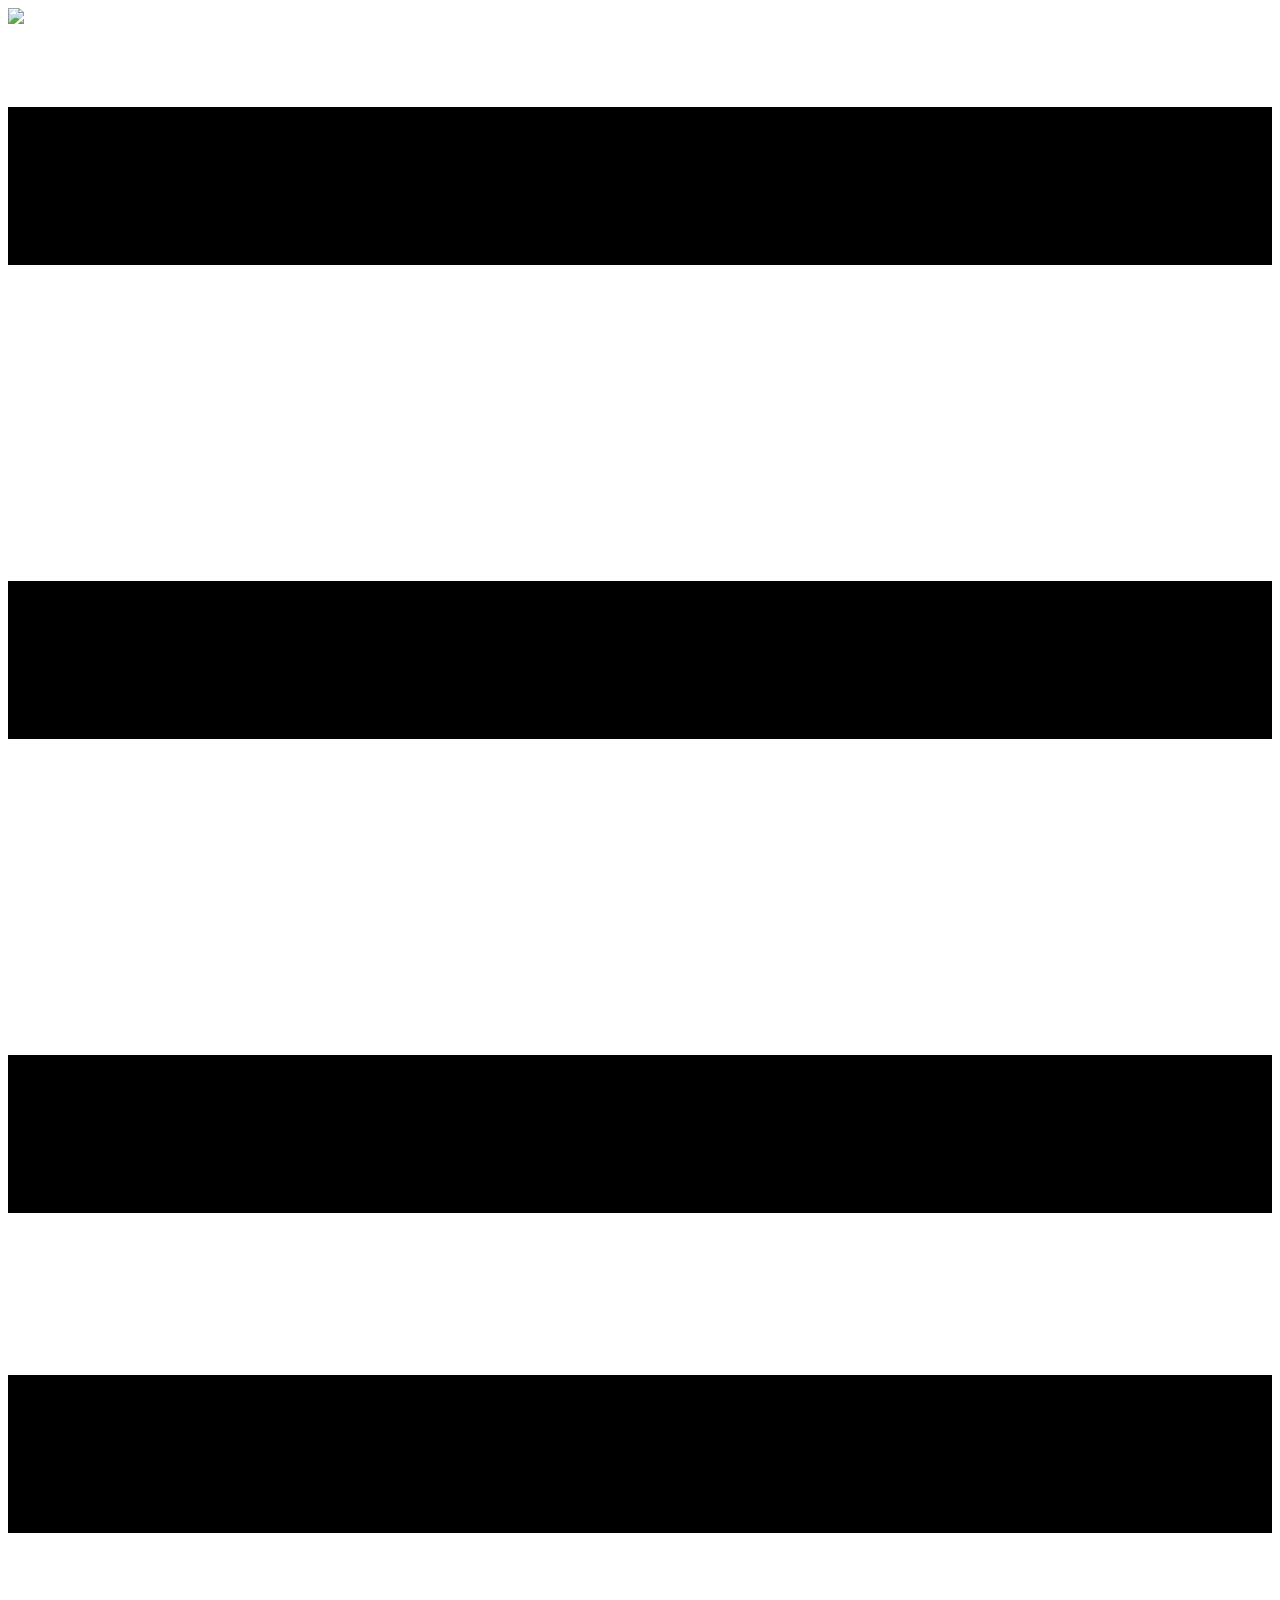
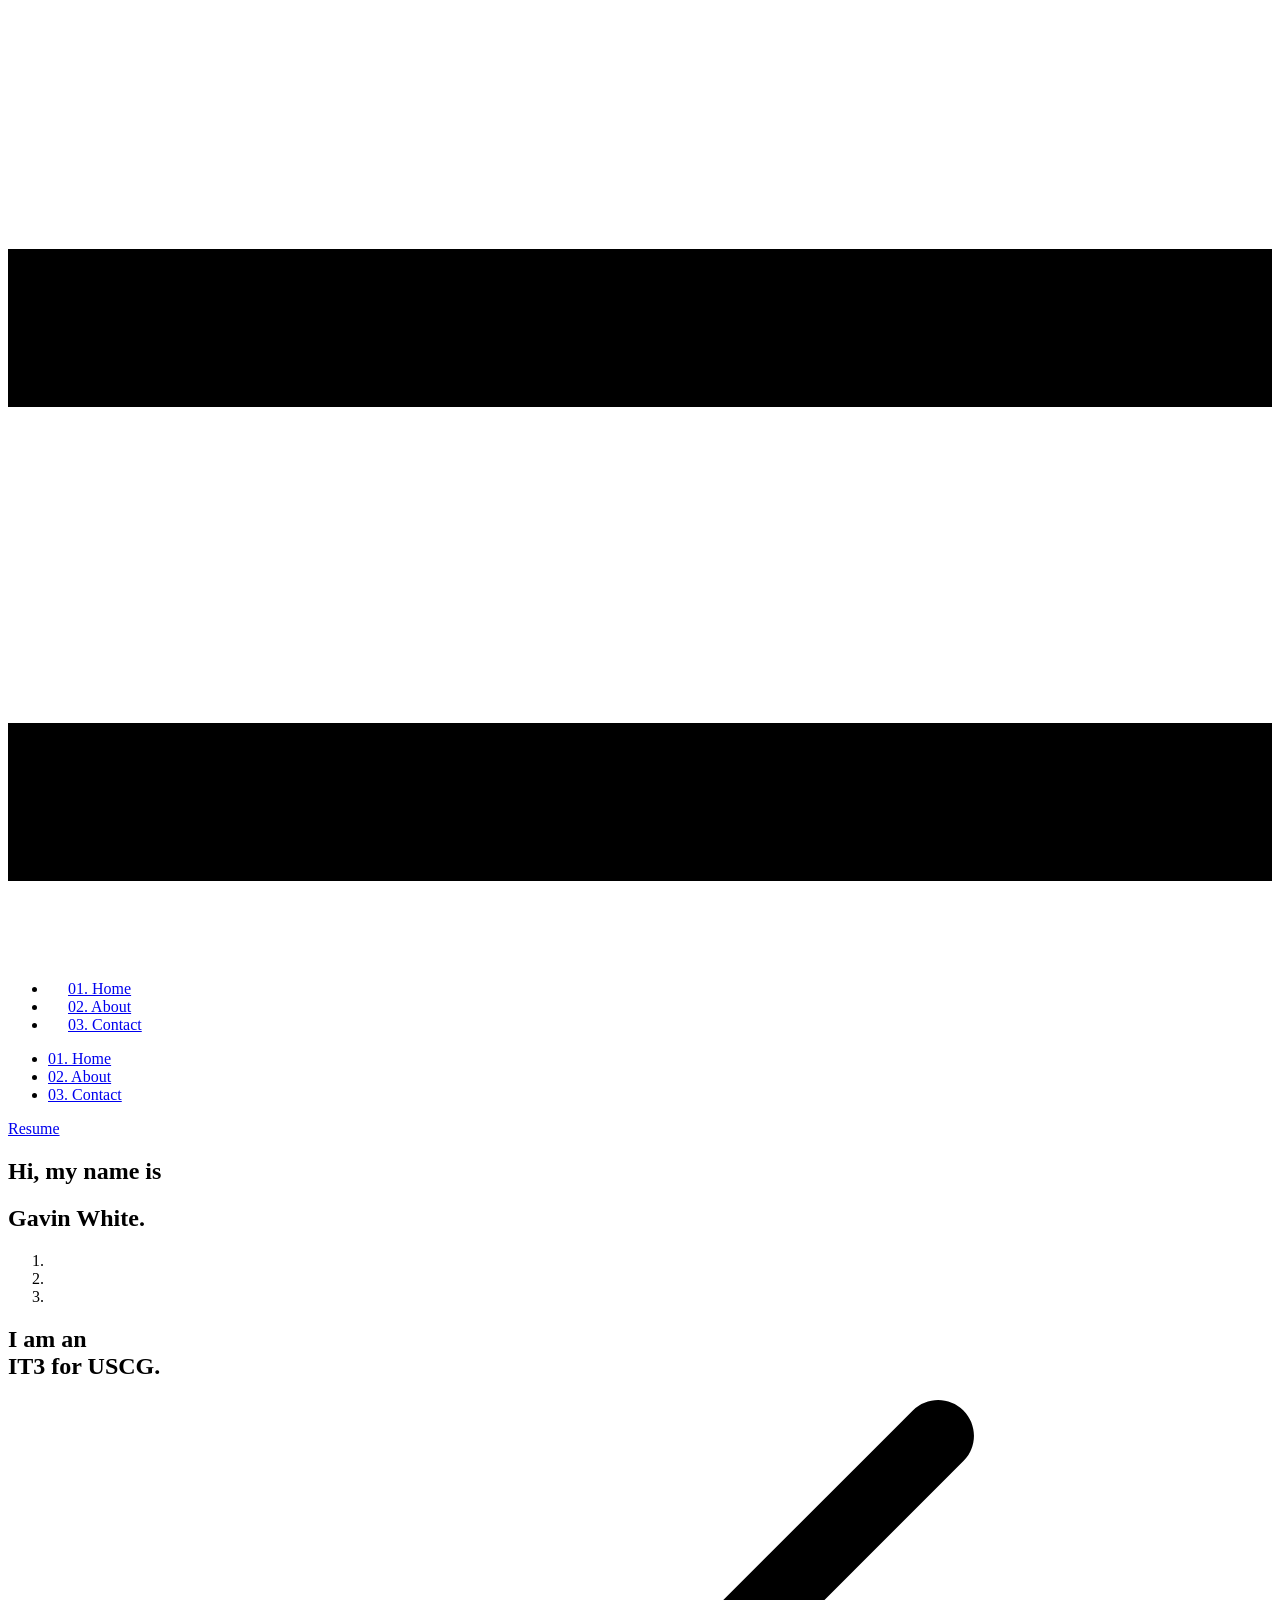
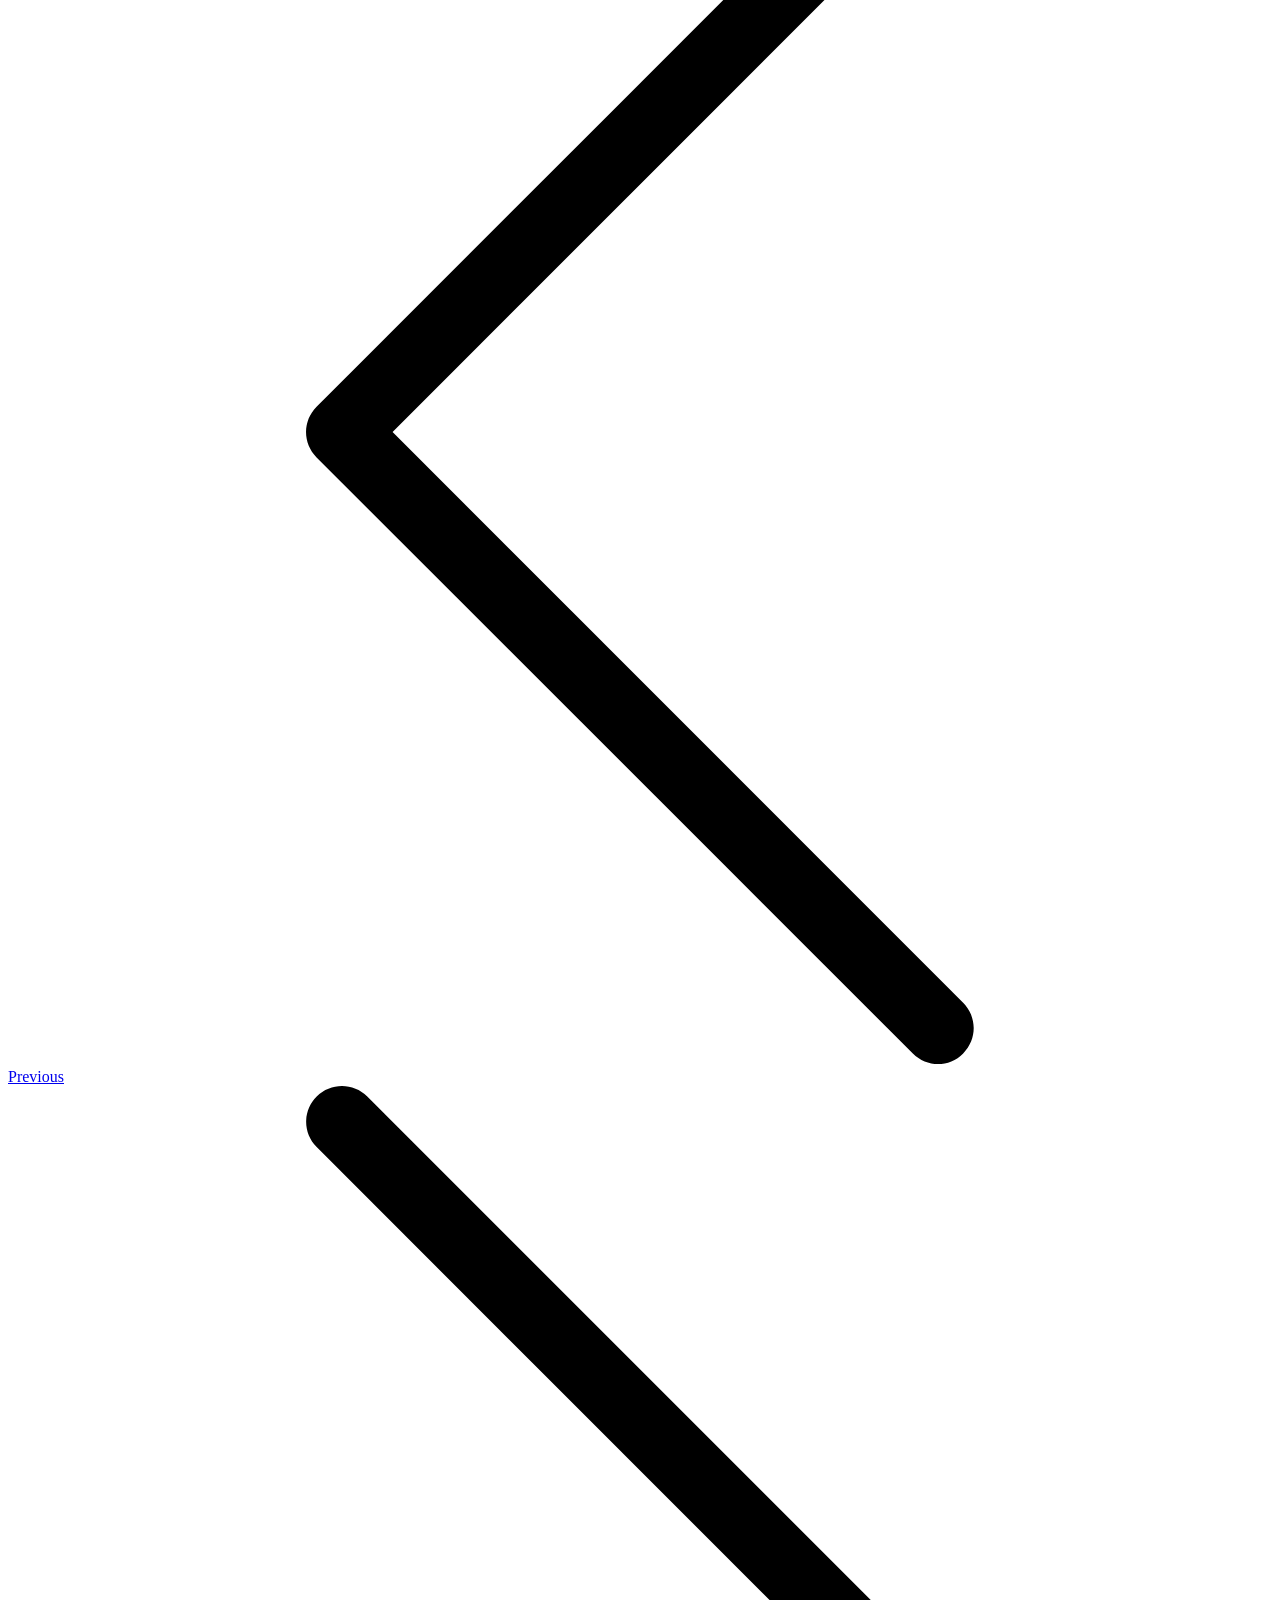
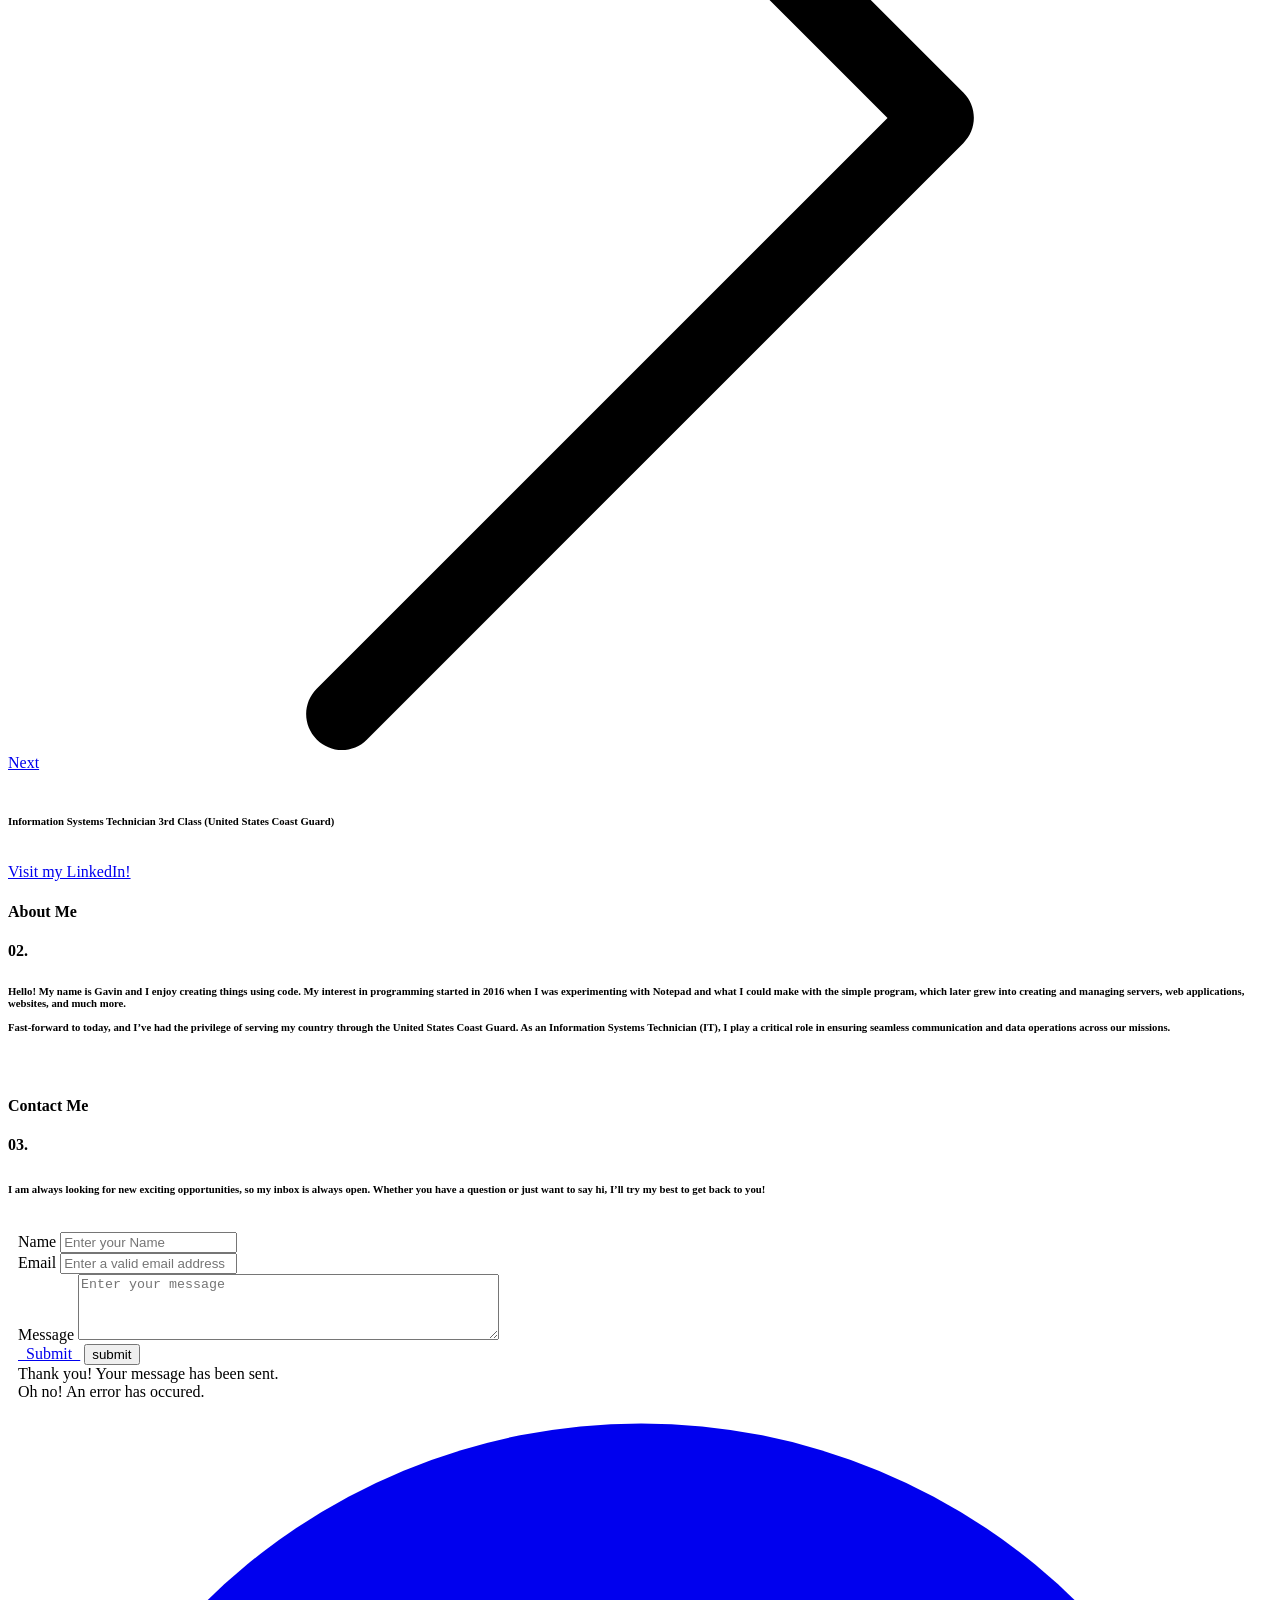
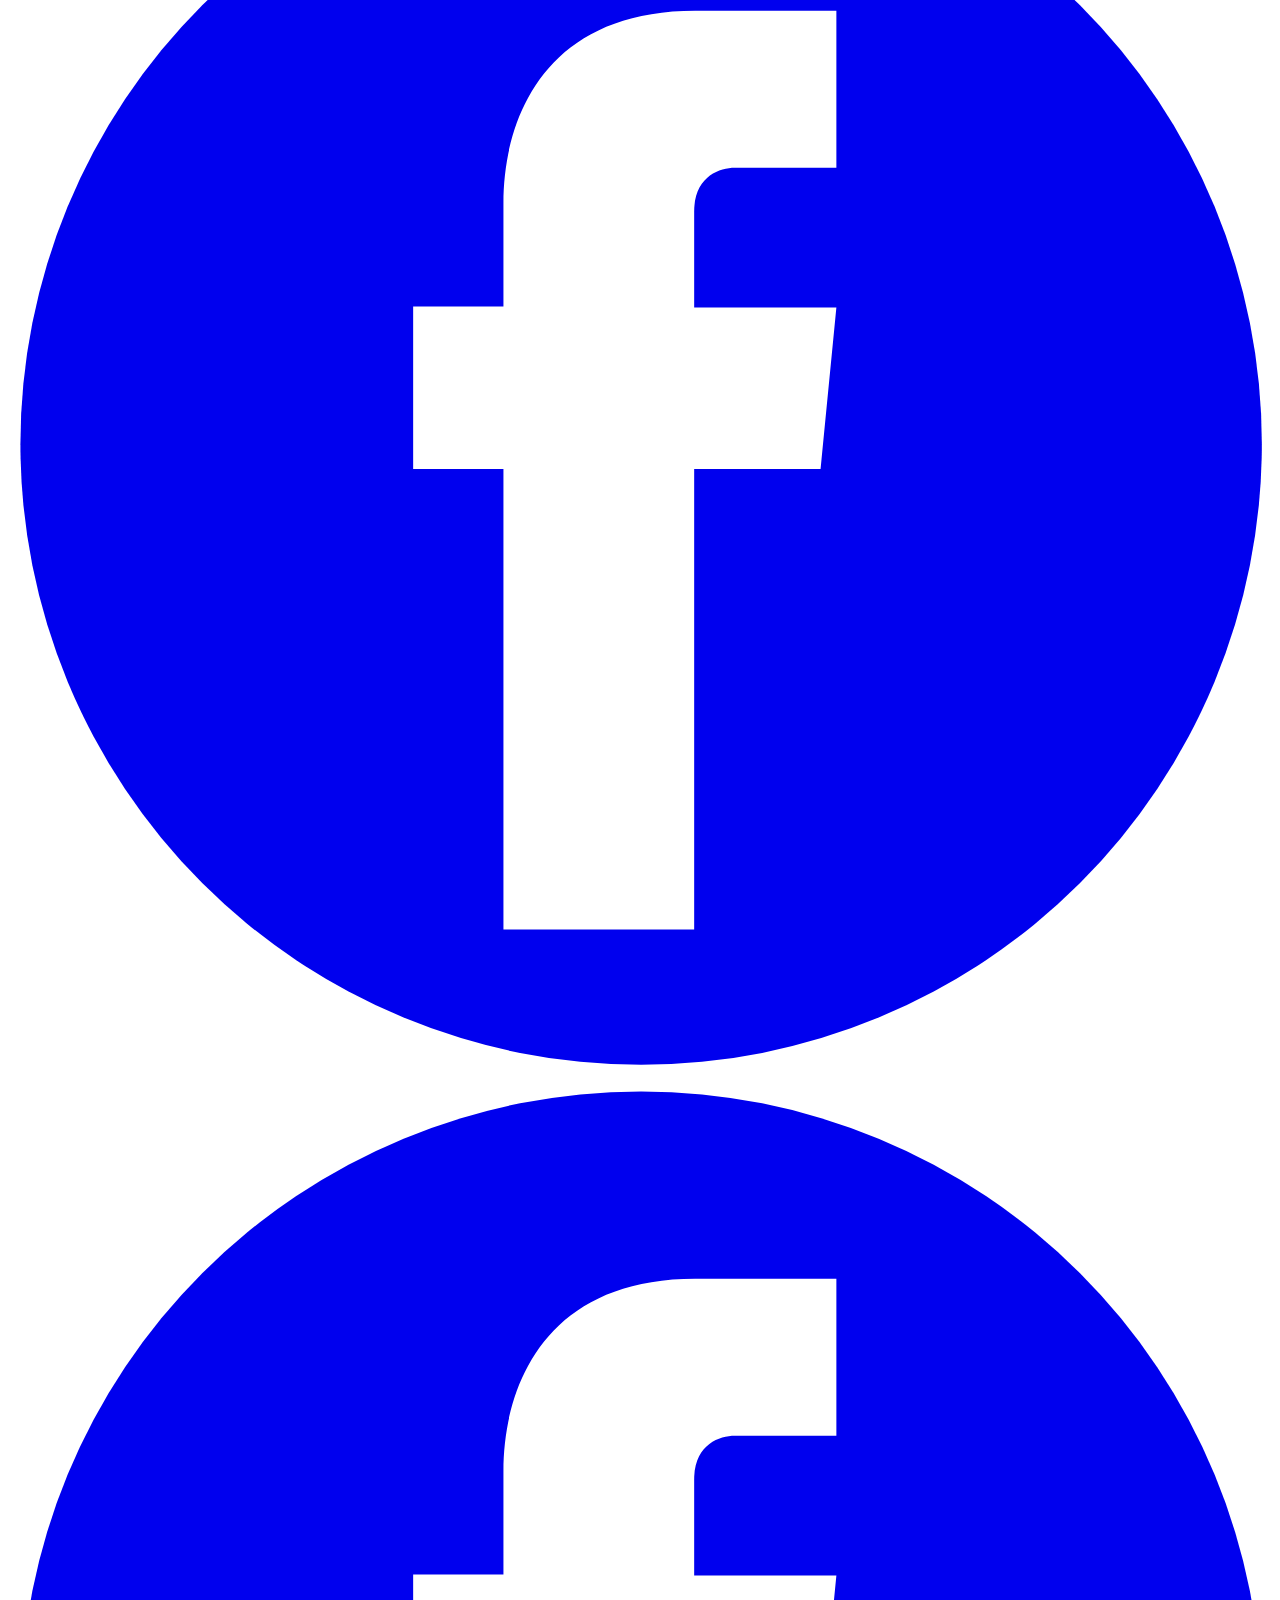
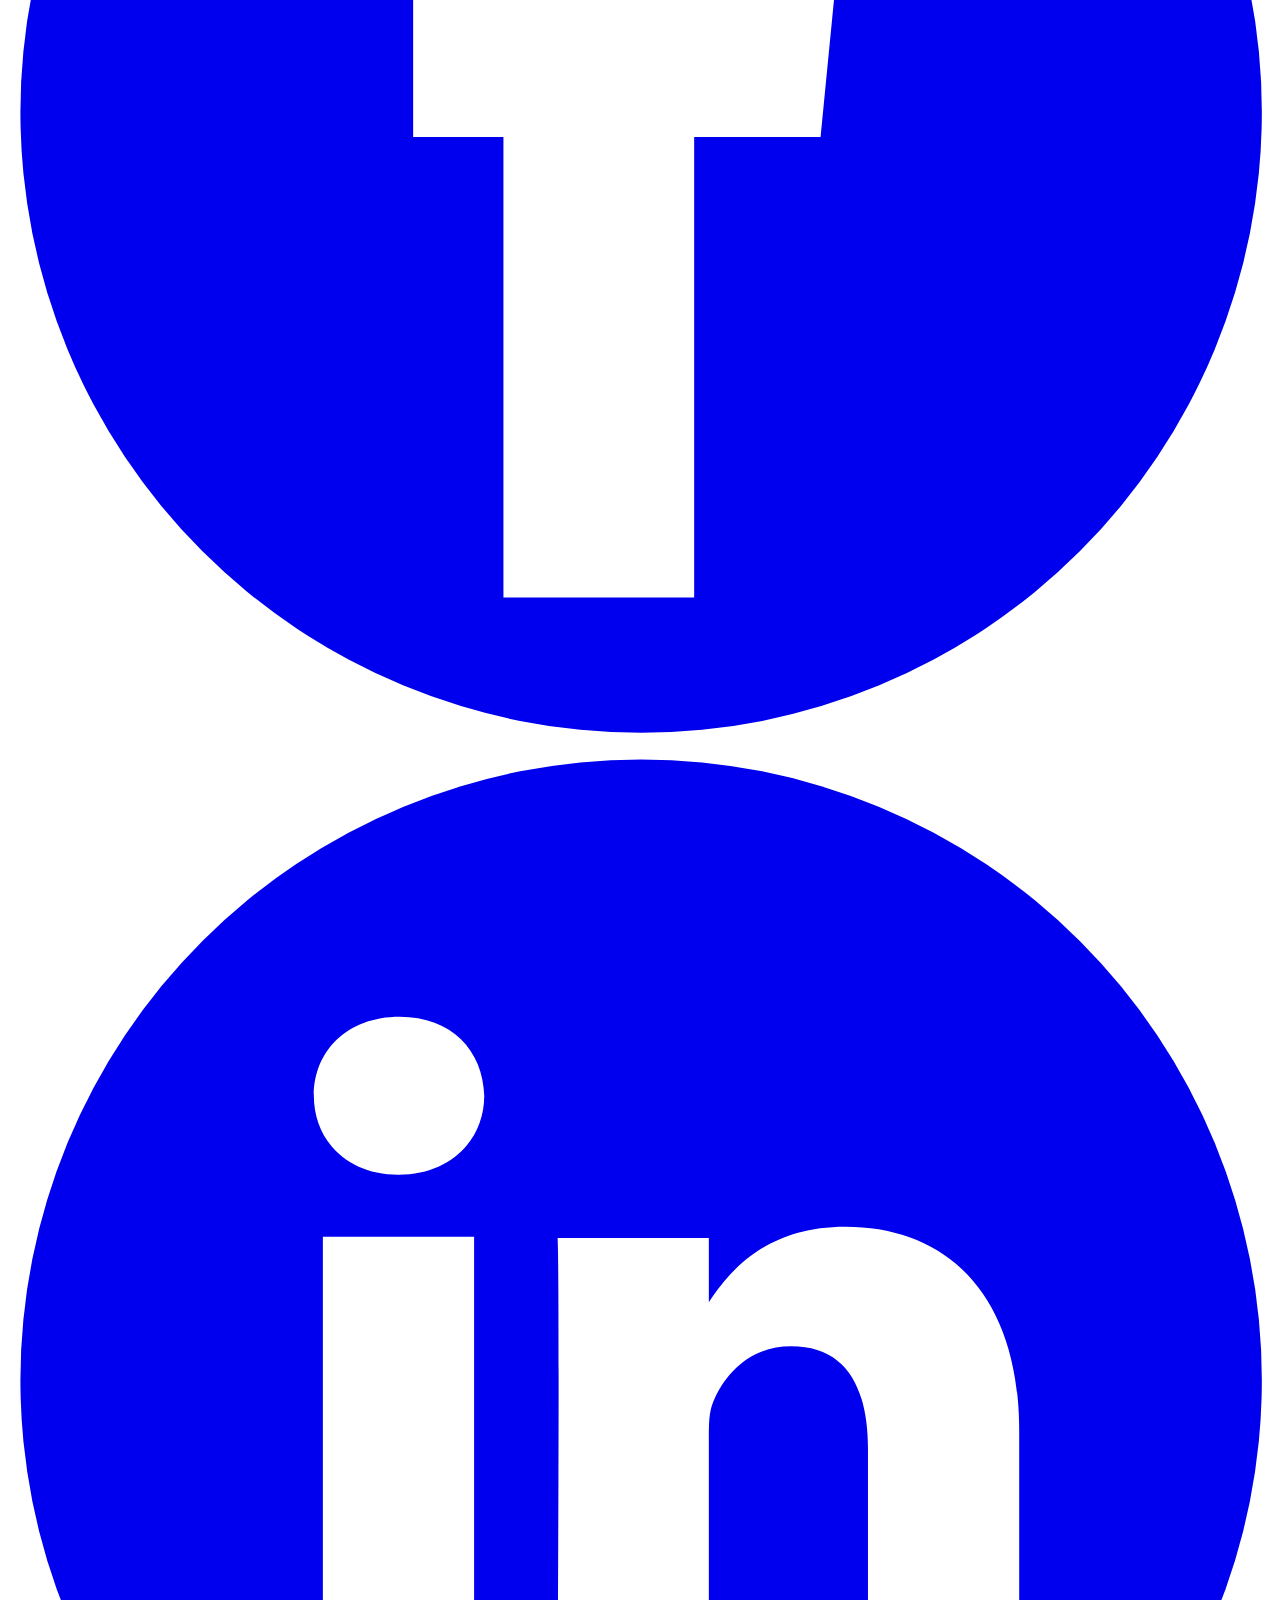
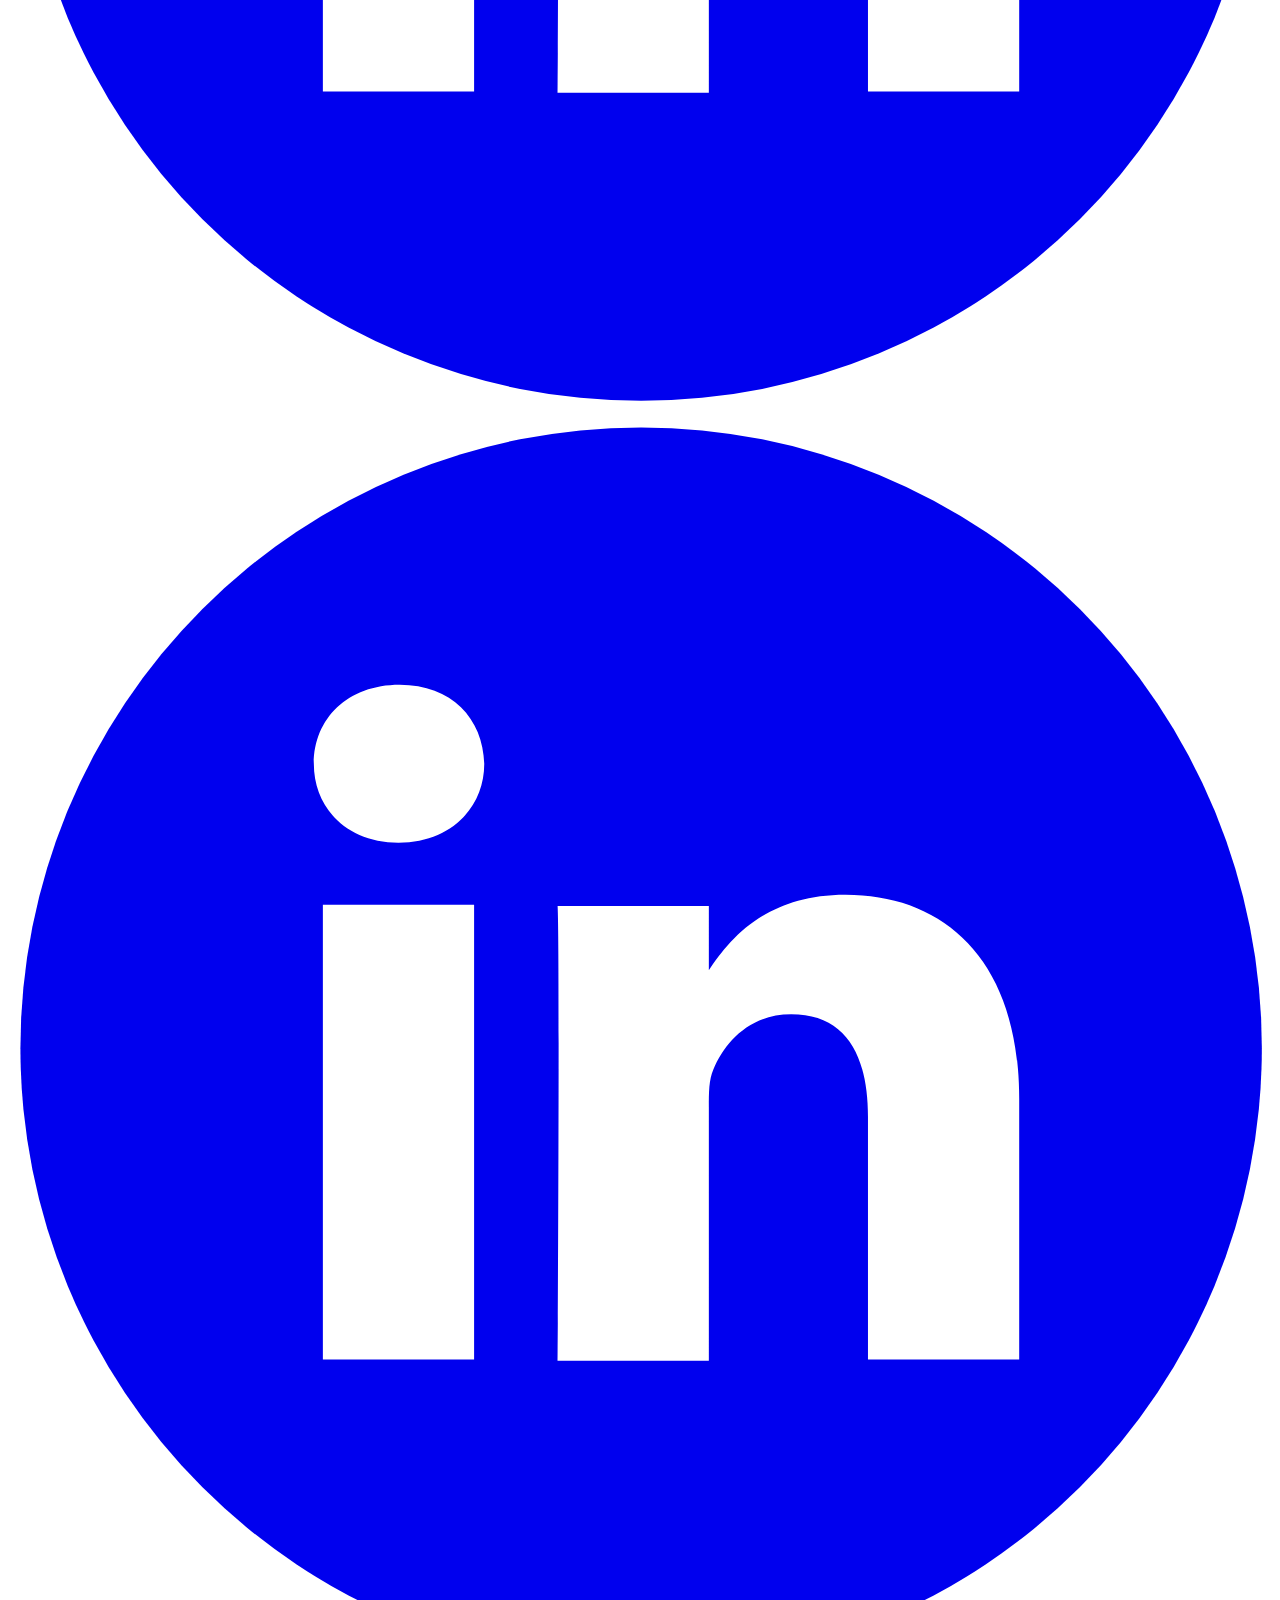
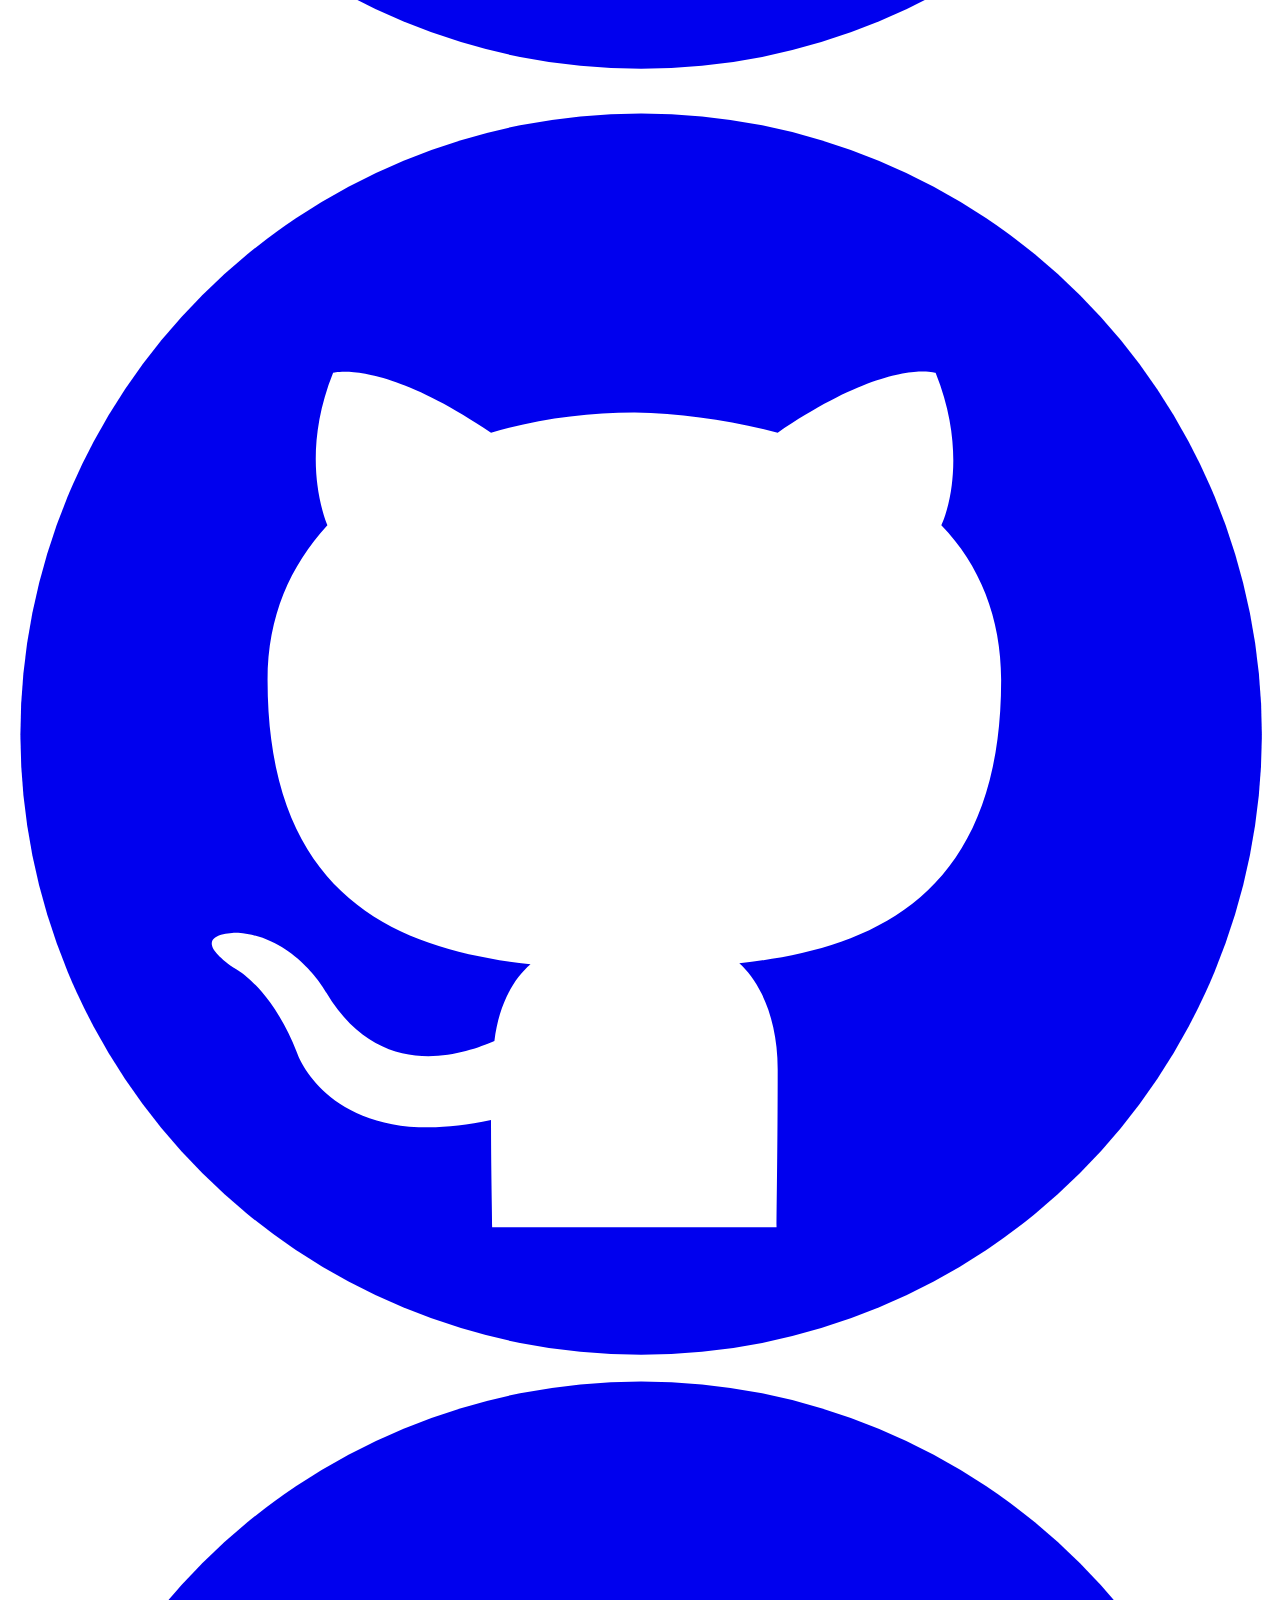
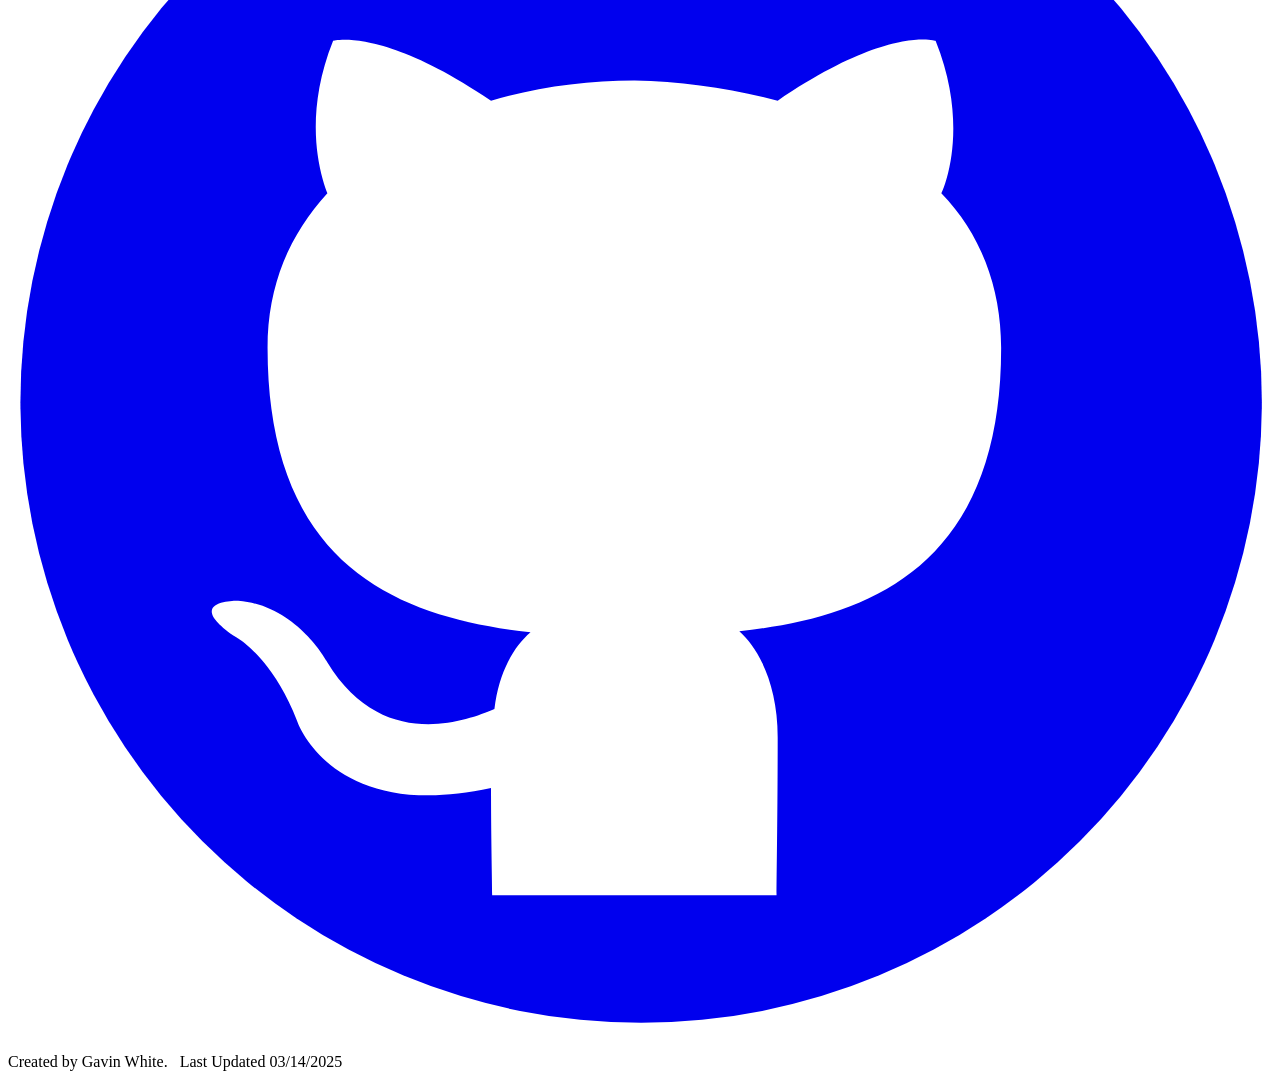
==== index.html @ 64ded3be "Update index.html title edits" ====
<!DOCTYPE html>
<html style="font-size: 16px;" lang="en-US">
  <head>
    <meta name="viewport" content="width=device-width, initial-scale=1.0">
    <meta charset="utf-8">
    <meta name="keywords" content="Portfolio, Gavin, White.">
    <meta name="description" content="This is the Portfolio Page for Gavin White. For more information feel free to contact me at me@gavinwhite.net">
    <meta name="page_type" content="np-template-header-footer-from-plugin">
    <title>Gavin White</title>
    <link rel="stylesheet" href="gavinw.css" media="screen">
<link rel="stylesheet" href="Gavin-W-Portfolio.css" media="screen">
    <script class="u-script" type="text/javascript" src="jquery.js" defer=""></script>
    <script class="u-script" type="text/javascript" src="gavinw.js" defer=""></script>
    <link rel="icon" href="images/favicon.png">
    <link id="u-theme-google-font" rel="stylesheet" href="https://fonts.googleapis.com/css?family=Roboto:100,100i,300,300i,400,400i,500,500i,700,700i,900,900i|Open+Sans:300,300i,400,400i,500,500i,600,600i,700,700i,800,800i">
    <link id="u-page-google-font" rel="stylesheet" href="https://fonts.googleapis.com/css?family=Open+Sans:300,300i,400,400i,500,500i,600,600i,700,700i,800,800i">
    
    
    
    
    
    <script type="application/ld+json">{
		"@context": "http://schema.org",
		"@type": "Organization",
		"name": "Gavin White",
		"logo": "images/gw-logo.png"
}</script>
    <meta name="theme-color" content="#478ac9">
    <meta property="og:title" content="Gavin White">
    <meta property="og:description" content="This is the Page for Gavin White. For more information feel free to contact me at me@gavinwhite.net">
    <meta property="og:type" content="website">
  <script>
    function gdprConfirmed() {
        return true;
    }
    if (gdprConfirmed()) {
    document.write("\
    \
    <!-- Google Analytics -->\
    <gascript async src=\"https://www.googletagmanager.com/gtag/js?id=G-YL6RRPM4T2\"></gascript>\
    <gascript>\
        window.dataLayer = window.dataLayer || [];\
        function gtag(){dataLayer.push(arguments);}\
        gtag('js', new Date());\
        gtag('config', 'G-YL6RRPM4T2');\
    </gascript>\
    <!-- End Google Analytics -->\
    ".replace(/gascript/g, 'script'));
    }
    </script><script src="https://www.google.com/recaptcha/api.js?render=6Lfh190fAAAAAGoB3mUcHMaQoXYtiAqA_LqaoePg"></script>
    <script>
( function( grecaptcha, sitekey, actions ) {

	var recaptcha = {

		execute: function( action ) {
			grecaptcha.execute(
				sitekey,
				{ action: action }
			).then( function( token ) {
				var forms = document.getElementsByTagName( 'form' );

				for ( var i = 0; i < forms.length; i++ ) {
					var fields = forms[ i ].getElementsByTagName( 'input' );

					for ( var j = 0; j < fields.length; j++ ) {
						var field = fields[ j ];

						if ( 'recaptchaResponse' === field.getAttribute( 'name' ) ) {
							field.setAttribute( 'value', token );
							break;
						}
					}
				}
			} );
		},

		executeContact: function() {
			recaptcha.execute( actions[ 'contact' ] );
		}
	};

	grecaptcha.ready(
		recaptcha.executeContact
	);

	document.addEventListener( 'change',
		recaptcha.executeContact, false
	);
} )(
	grecaptcha,
	'6Lfh190fAAAAAGoB3mUcHMaQoXYtiAqA_LqaoePg',
	{"contact":"contact"}
);
    </script>
</head>
  <body data-home-page-title="Gavin W Portfolio" class="u-body u-xl-mode"><header class="u-clearfix u-gradient u-header u-header" id="sec-4153"><div class="u-clearfix u-sheet u-valign-middle-sm u-valign-middle-xs u-sheet-1">
        <a href="/" class="u-hover-feature u-image u-logo u-image-1" data-image-width="455" data-image-height="548" title="GW" data-animation-name="tada" data-animation-duration="1000" data-animation-direction="">
          <img src="images/gw-logo.png" class="u-logo-image u-logo-image-1">
        </a>
        <nav class="u-hidden-md u-hidden-sm u-hidden-xs u-menu u-menu-dropdown u-offcanvas u-menu-1" data-position="">
          <div class="menu-collapse u-custom-font u-font-courier-new" style="font-size: 1rem; letter-spacing: 0px;">
            <a class="u-button-style u-custom-left-right-menu-spacing u-custom-padding-bottom u-custom-text-active-color u-custom-text-color u-custom-text-hover-color u-custom-text-shadow u-custom-text-shadow-blur u-custom-text-shadow-color u-custom-text-shadow-transparency u-custom-text-shadow-x u-custom-text-shadow-y u-custom-top-bottom-menu-spacing u-nav-link u-text-active-palette-1-base u-text-hover-palette-2-base" href="#">
              <svg class="u-svg-link" viewBox="0 0 24 24"><use xmlns:xlink="http://www.w3.org/1999/xlink" xlink:href="#menu-hamburger"></use></svg>
              <svg class="u-svg-content" version="1.1" id="menu-hamburger" viewBox="0 0 16 16" x="0px" y="0px" xmlns:xlink="http://www.w3.org/1999/xlink" xmlns="http://www.w3.org/2000/svg"><g><rect y="1" width="16" height="2"></rect><rect y="7" width="16" height="2"></rect><rect y="13" width="16" height="2"></rect>
</g></svg>
            </a>
          </div>
          <div class="u-custom-menu u-nav-container">
            <ul class="u-custom-font u-font-courier-new u-nav u-unstyled u-nav-1"><li class="u-nav-item"><a class="u-button-style u-nav-link u-text-active-custom-color-5 u-text-custom-color-4 u-text-hover-custom-color-4" href="/" style="padding: 10px 20px;">01. Home</a>
</li><li class="u-nav-item"><a class="u-button-style u-nav-link u-text-active-custom-color-5 u-text-custom-color-4 u-text-hover-custom-color-4" href="Gavin-W-Portfolio.html#sec-526d" data-page-id="253648728" style="padding: 10px 20px;">02. About</a>
</li><li class="u-nav-item"><a class="u-button-style u-nav-link u-text-active-custom-color-5 u-text-custom-color-4 u-text-hover-custom-color-4" href="Gavin-W-Portfolio.html#carousel_0ee1" data-page-id="253648728" style="padding: 10px 20px;">03. Contact</a>
</li></ul>
          </div>
          <div class="u-custom-menu u-nav-container-collapse">
            <div class="u-black u-container-style u-inner-container-layout u-opacity u-opacity-95 u-sidenav">
              <div class="u-inner-container-layout u-sidenav-overflow">
                <div class="u-menu-close"></div>
                <ul class="u-align-center u-nav u-popupmenu-items u-unstyled u-nav-2"><li class="u-nav-item"><a class="u-button-style u-nav-link" href="/">01. Home</a>
</li><li class="u-nav-item"><a class="u-button-style u-nav-link" href="Gavin-W-Portfolio.html#sec-526d" data-page-id="253648728">02. About</a>
</li><li class="u-nav-item"><a class="u-button-style u-nav-link" href="Gavin-W-Portfolio.html#carousel_0ee1" data-page-id="253648728">03. Contact</a>
</li></ul>
              </div>
            </div>
            <div class="u-black u-menu-overlay u-opacity u-opacity-70"></div>
          </div>
        </nav>
        <a href="https://link.gavinwhite.net/resume" class="u-border-2 u-border-custom-color-4 u-border-hover-custom-color-4 u-btn u-btn-round u-button-style u-custom-font u-font-courier-new u-none u-radius-6 u-text-custom-color-5 u-btn-1" target="_blank">Resume</a>
      </div></header>
    <section class="u-clearfix u-custom-color-2 u-section-1" id="sec-b806">
      <div class="u-clearfix u-sheet u-valign-middle-xs u-sheet-1">
        <h1 class="u-custom-font u-font-courier-new u-text u-text-custom-color-4 u-text-1">Hi, my name is</h1>
        <h1 class="u-custom-font u-text u-text-default u-text-font u-text-2">Gavin White.</h1>
        <div data-interval="2250" data-u-ride="carousel" class="u-carousel u-carousel-top u-slider u-slider-1" id="carousel-3c49">
          <ol class="u-absolute-hcenter u-carousel-indicators u-hidden u-carousel-indicators-1">
            <li data-u-target="#carousel-3c49" class="u-active u-active-grey-10 u-grey-30" data-u-slide-to="0"></li>
            <li data-u-target="#carousel-3c49" class="u-active-grey-10 u-grey-30" data-u-slide-to="1"></li>
            <li data-u-target="#carousel-3c49" class="u-active-grey-10 u-grey-30" data-u-slide-to="2"></li>
          </ol>
          <div class="u-carousel-inner" role="listbox">
            <div class="u-active u-carousel-item u-container-style u-slide">
              <div class="u-container-layout u-container-layout-1">
                <h1 class="u-custom-font u-text u-text-font u-text-grey-30 u-text-3">I am an<br>IT3 for USCG.
                </h1>
              </div>
            </div>
          </div>
          <a class="u-absolute-vcenter u-carousel-control u-carousel-control-prev u-hidden u-spacing-5 u-text-grey-30 u-carousel-control-1" href="#carousel-3c49" role="button" data-u-slide="prev">
            <span aria-hidden="true">
              <svg viewBox="0 0 477.175 477.175"><path d="M145.188,238.575l215.5-215.5c5.3-5.3,5.3-13.8,0-19.1s-13.8-5.3-19.1,0l-225.1,225.1c-5.3,5.3-5.3,13.8,0,19.1l225.1,225
                    c2.6,2.6,6.1,4,9.5,4s6.9-1.3,9.5-4c5.3-5.3,5.3-13.8,0-19.1L145.188,238.575z"></path></svg>
            </span>
            <span class="sr-only">Previous</span>
          </a>
          <a class="u-absolute-vcenter u-carousel-control u-carousel-control-next u-hidden u-spacing-5 u-text-grey-30 u-carousel-control-2" href="#carousel-3c49" role="button" data-u-slide="next">
            <span aria-hidden="true">
              <svg viewBox="0 0 477.175 477.175"><path d="M360.731,229.075l-225.1-225.1c-5.3-5.3-13.8-5.3-19.1,0s-5.3,13.8,0,19.1l215.5,215.5l-215.5,215.5
                    c-5.3,5.3-5.3,13.8,0,19.1c2.6,2.6,6.1,4,9.5,4c3.4,0,6.9-1.3,9.5-4l225.1-225.1C365.931,242.875,365.931,234.275,360.731,229.075z"></path></svg>
            </span>
            <span class="sr-only">Next</span>
          </a>
        </div><br>
        <h6 class="u-custom-font u-font-open-sans u-text u-text-grey-25 u-text-6"> Information Systems Technician 3rd Class (United States Coast Guard)<br><br>
        </h6>
        <a href="https://www.linkedin.com/in/gavinwhite/" class="u-border-2 u-border-custom-color-4 u-border-hover-custom-color-4 u-btn u-btn-round u-button-style u-custom-font u-font-courier-new u-none u-radius-6 u-text-custom-color-5 u-btn-1" target="_blank" title="LinkedIn: gavinwhite">Visit my LinkedIn!</a>
      </div>
    </section>
    <section class="u-clearfix u-custom-color-2 u-section-2" id="sec-526d">
      <div class="u-clearfix u-sheet u-sheet-1">
        <h4 class="u-custom-font u-font-open-sans u-text u-text-1">About Me </h4>
        <h4 class="u-custom-font u-font-courier-new u-text u-text-custom-color-4 u-text-2">02.</h4>
        <div class="u-border-1 u-border-custom-color-6 u-line u-line-horizontal u-line-1"></div>
        <h6 class="u-custom-font u-font-courier-new u-text u-text-grey-10 u-text-3"> Hello! My name is <span class="u-text-white">Gavin</span> and I enjoy creating things using code. My interest in programming started in 2016 when I was experimenting with Notepad and what I could make with the simple program, which later grew into creating and managing servers, web applications, websites, and much more.<br>
          <br>Fast-forward to today, and I’ve had the privilege of serving my country through the United States Coast Guard. As an Information Systems Technician (IT), I play a critical role in ensuring seamless communication and data operations across our missions.
        </h6>
        <div class="u-border-3 u-border-custom-color-5 u-radius-10 u-shape u-shape-round u-shape-1"></div>
        <img class="infinite u-hover-feature u-image u-image-round u-preserve-proportions u-radius-10 lazyload u-image-1" alt="" data-image-width="1378" data-image-height="1600" data-animation-name="pulse" data-animation-duration="3000" data-animation-direction="" data-animation-delay="0" data-src="images/picture_gavinw.png">
      </div>
    </section>
    <section class="u-clearfix u-custom-color-2 u-section-4" id="carousel_0ee1">
      <div class="u-clearfix u-sheet u-sheet-1">
        <h4 class="u-custom-font u-font-open-sans u-text u-text-1">Contact Me</h4>
        <h4 class="u-custom-font u-font-courier-new u-text u-text-custom-color-4 u-text-2">03.</h4>
        <div class="u-border-1 u-border-custom-color-6 u-line u-line-horizontal u-line-1"></div>
        <h6 class="u-custom-font u-font-courier-new u-text u-text-3"> I am always looking for new exciting opportunities, so my inbox is always open. Whether you have a question or just want to say hi, I’ll try my best to get back to you!<span style="font-size: 1rem;"></span>
        </h6>
        <div class="u-expanded-width-md u-expanded-width-sm u-expanded-width-xs u-form u-form-1">
          <form action="https://link.gavinwhite.net/form" method="POST" class="u-clearfix u-form-spacing-10 u-form-vertical u-inner-form" source="custom" name="form" style="padding: 10px;">
            <div class="u-form-group u-form-name">
              <label for="name-9649" class="u-label">Name</label>
              <input type="text" placeholder="Enter your Name" id="name-9649" name="name" class="u-border-1 u-border-grey-30 u-input u-input-rectangle u-white" required="">
            </div>
            <div class="u-form-email u-form-group">
              <label for="email-9649" class="u-label">Email</label>
              <input type="email" placeholder="Enter a valid email address" id="email-9649" name="email" class="u-border-1 u-border-grey-30 u-input u-input-rectangle u-white" required="">
            </div>
            <div class="u-form-group u-form-message">
              <label for="message-9649" class="u-label">Message</label>
              <textarea placeholder="Enter your message" rows="4" cols="50" id="message-9649" name="message" class="u-border-1 u-border-grey-30 u-input u-input-rectangle u-white" required=""></textarea>
            </div>
            <div class="u-align-left u-form-group u-form-submit">
              <a href="#" class="u-border-2 u-border-custom-color-5 u-border-hover-custom-color-5 u-btn u-btn-round u-btn-submit u-button-style u-none u-radius-6 u-text-hover-custom-color-5 u-btn-1">&nbsp; Submit&nbsp;&nbsp;</a>
              <input type="submit" value="submit" class="u-form-control-hidden">
            </div>
            <div class="u-form-send-message u-form-send-success"> Thank you! Your message has been sent. </div>
            <div class="u-form-send-error u-form-send-message"> Oh no! An error has occured. </div>
            <input type="hidden" value="" name="recaptchaResponse">
          </form>
        </div>
        <div class="u-social-icons u-spacing-10 u-social-icons-1">
          <a class="u-social-url" title="Facebook" target="_blank" href="https://www.facebook.com/gavinwhite314/"><span class="u-icon u-social-facebook u-social-icon u-icon-1"><svg class="u-svg-link" preserveAspectRatio="xMidYMin slice" viewBox="0 0 112 112" style=""><use xmlns:xlink="http://www.w3.org/1999/xlink" xlink:href="#svg-33f1"></use></svg><svg class="u-svg-content" viewBox="0 0 112 112" x="0" y="0" id="svg-33f1"><circle fill="currentColor" cx="56.1" cy="56.1" r="55"></circle><path fill="#FFFFFF" d="M73.5,31.6h-9.1c-1.4,0-3.6,0.8-3.6,3.9v8.5h12.6L72,58.3H60.8v40.8H43.9V58.3h-8V43.9h8v-9.2
c0-6.7,3.1-17,17-17h12.5v13.9H73.5z"></path></svg></span>
          </a>
          <a class="u-social-url" target="_blank" data-type="LinkedIn" title="LinkedIn" href="https://www.linkedin.com/in/gavinwhite/"><span class="u-icon u-social-icon u-social-linkedin u-icon-2"><svg class="u-svg-link" preserveAspectRatio="xMidYMin slice" viewBox="0 0 112 112" style=""><use xmlns:xlink="http://www.w3.org/1999/xlink" xlink:href="#svg-e99c"></use></svg><svg class="u-svg-content" viewBox="0 0 112 112" x="0" y="0" id="svg-e99c"><circle fill="currentColor" cx="56.1" cy="56.1" r="55"></circle><path fill="#FFFFFF" d="M41.3,83.7H27.9V43.4h13.4V83.7z M34.6,37.9L34.6,37.9c-4.6,0-7.5-3.1-7.5-7c0-4,3-7,7.6-7s7.4,3,7.5,7
            C42.2,34.8,39.2,37.9,34.6,37.9z M89.6,83.7H76.2V62.2c0-5.4-1.9-9.1-6.8-9.1c-3.7,0-5.9,2.5-6.9,4.9c-0.4,0.9-0.4,2.1-0.4,3.3v22.5
            H48.7c0,0,0.2-36.5,0-40.3h13.4v5.7c1.8-2.7,5-6.7,12.1-6.7c8.8,0,15.4,5.8,15.4,18.1V83.7z"></path></svg></span>
          </a>
          <a class="u-social-url" target="_blank" data-type="Custom" title="Discord" href="https://discord.dog/460896221515481091"><span class="u-file-icon u-icon u-social-custom u-social-icon u-icon-3"><img src="images/3670157.png" alt=""></span>
          </a>
          <a class="u-social-url" target="_blank" data-type="Github" title="Github" href="https://github.com/gavinwhite314"><span class="u-icon u-social-github u-social-icon u-icon-4"><svg class="u-svg-link" preserveAspectRatio="xMidYMin slice" viewBox="0 0 112 112" style=""><use xmlns:xlink="http://www.w3.org/1999/xlink" xlink:href="#svg-a563"></use></svg><svg class="u-svg-content" viewBox="0 0 112 112" x="0" y="0" id="svg-a563"><circle fill="currentColor" cx="56.1" cy="56.1" r="55"></circle><path fill="#FFFFFF" d="M88,51.3c0-5.5-1.9-10.2-5.3-13.7c0.6-1.3,2.3-6.5-0.5-13.5c0,0-4.2-1.4-14,5.3c-4.1-1.1-8.4-1.7-12.7-1.8
	c-4.3,0-8.7,0.6-12.7,1.8c-9.7-6.6-14-5.3-14-5.3c-2.8,7-1,12.2-0.5,13.5C25,41.2,23,45.7,23,51.3c0,19.6,11.9,23.9,23.3,25.2
	c-1.5,1.3-2.8,3.5-3.2,6.8c-3,1.3-10.2,3.6-14.9-4.3c0,0-2.7-4.9-7.8-5.3c0,0-5-0.1-0.4,3.1c0,0,3.3,1.6,5.6,7.5c0,0,3,9.1,17.2,6
	c0,4.3,0.1,8.3,0.1,9.5h25.2c0-1.7,0.1-7.2,0.1-14c0-4.7-1.7-7.9-3.4-9.4C76,75.2,88,70.9,88,51.3z"></path></svg></span>
          </a>
        </div>
      </div>
    </section>
    
    
    <footer class="u-align-center u-clearfix u-custom-color-3 u-footer u-footer" id="sec-6ad7"><div class="u-clearfix u-sheet u-sheet-1">
        <p class="u-small-text u-text u-text-variant u-text-1">Created by Gavin White.&nbsp; &nbsp;Last Updated 03/14/2025</p>
      </div></footer>
  </body>
</html>
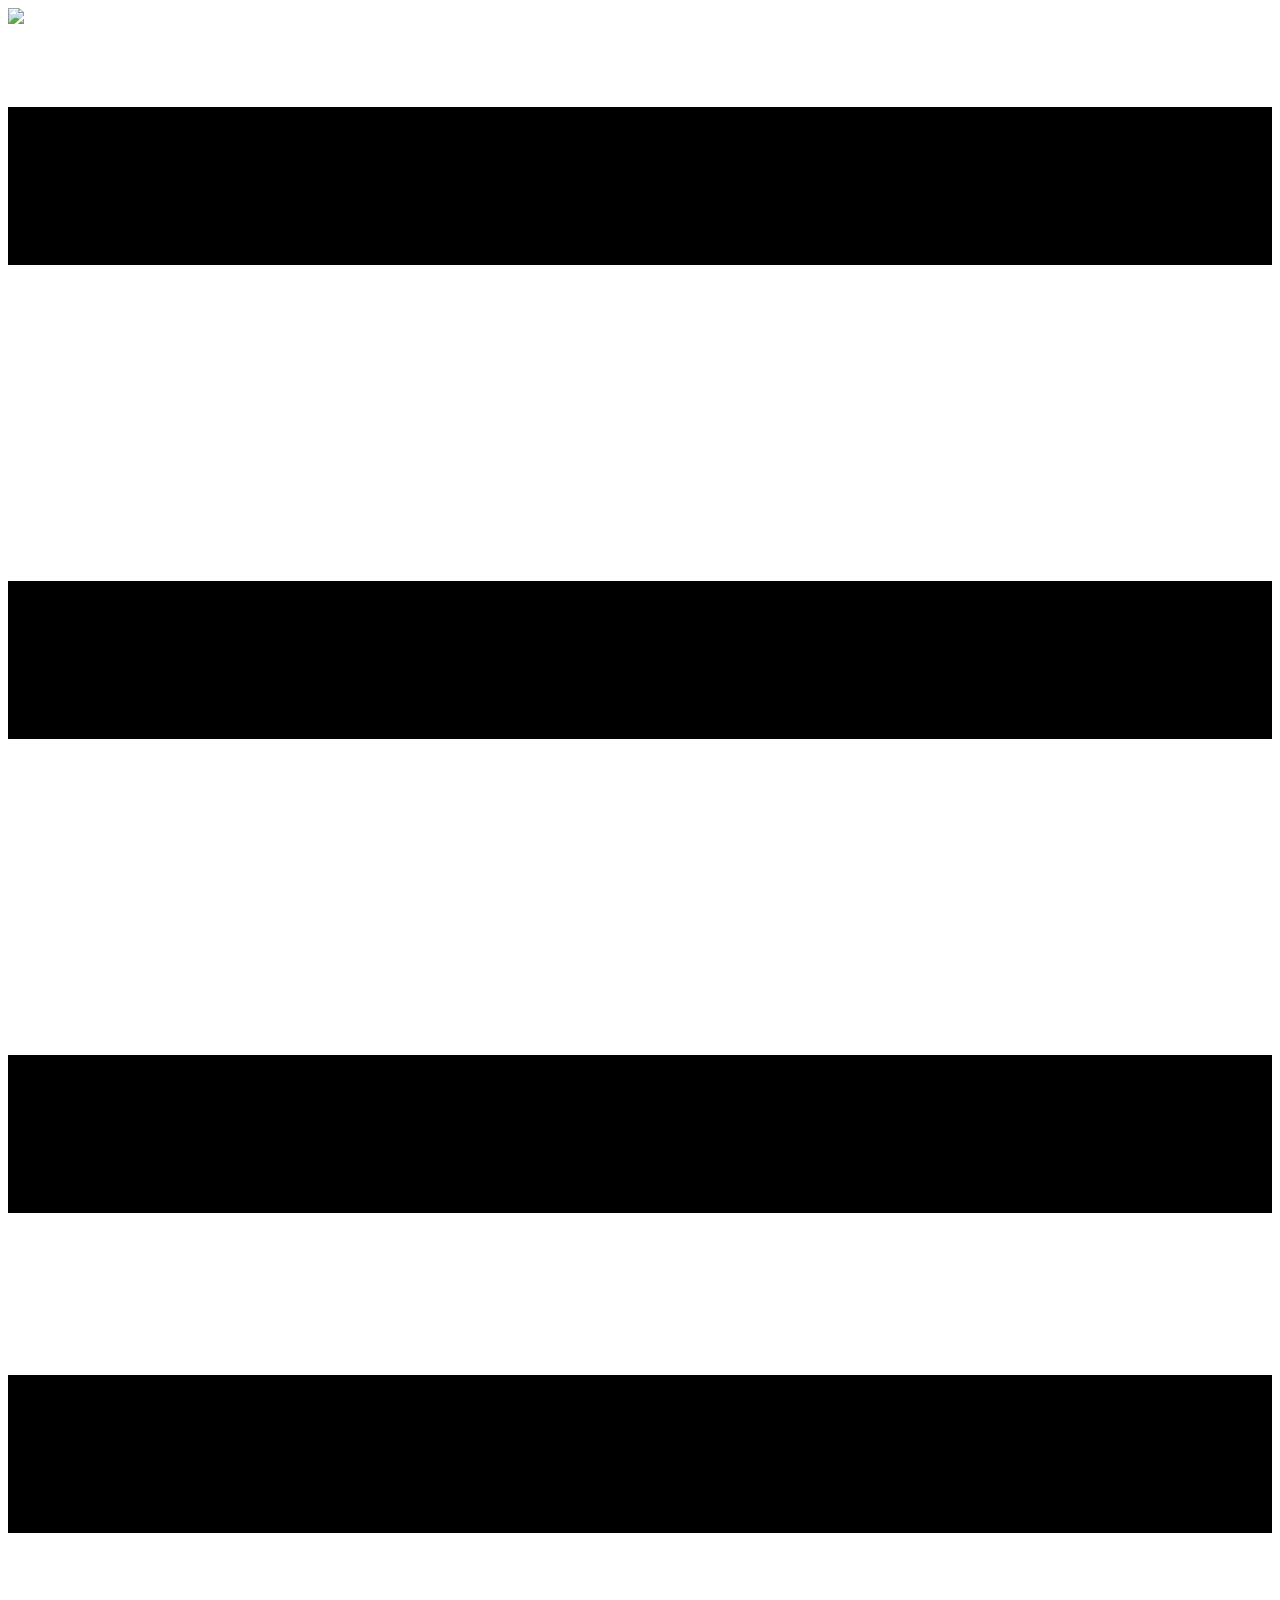
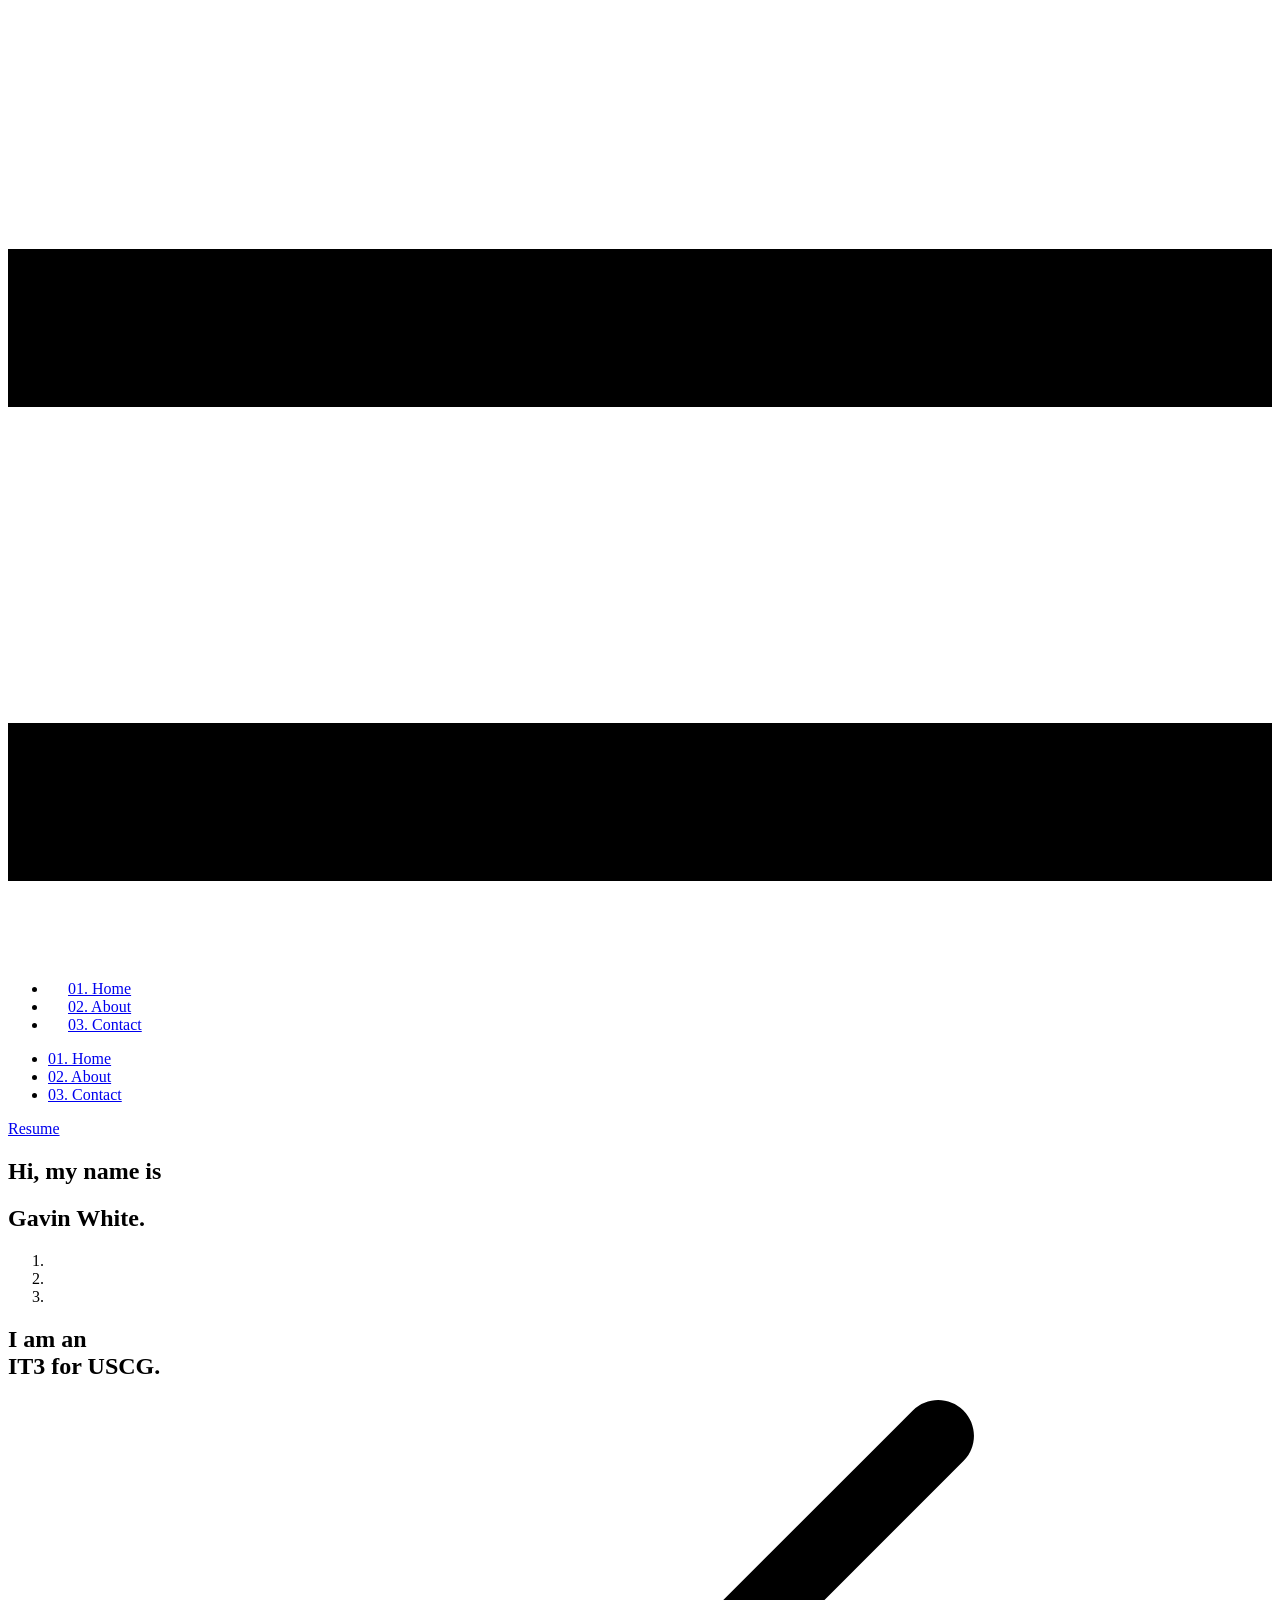
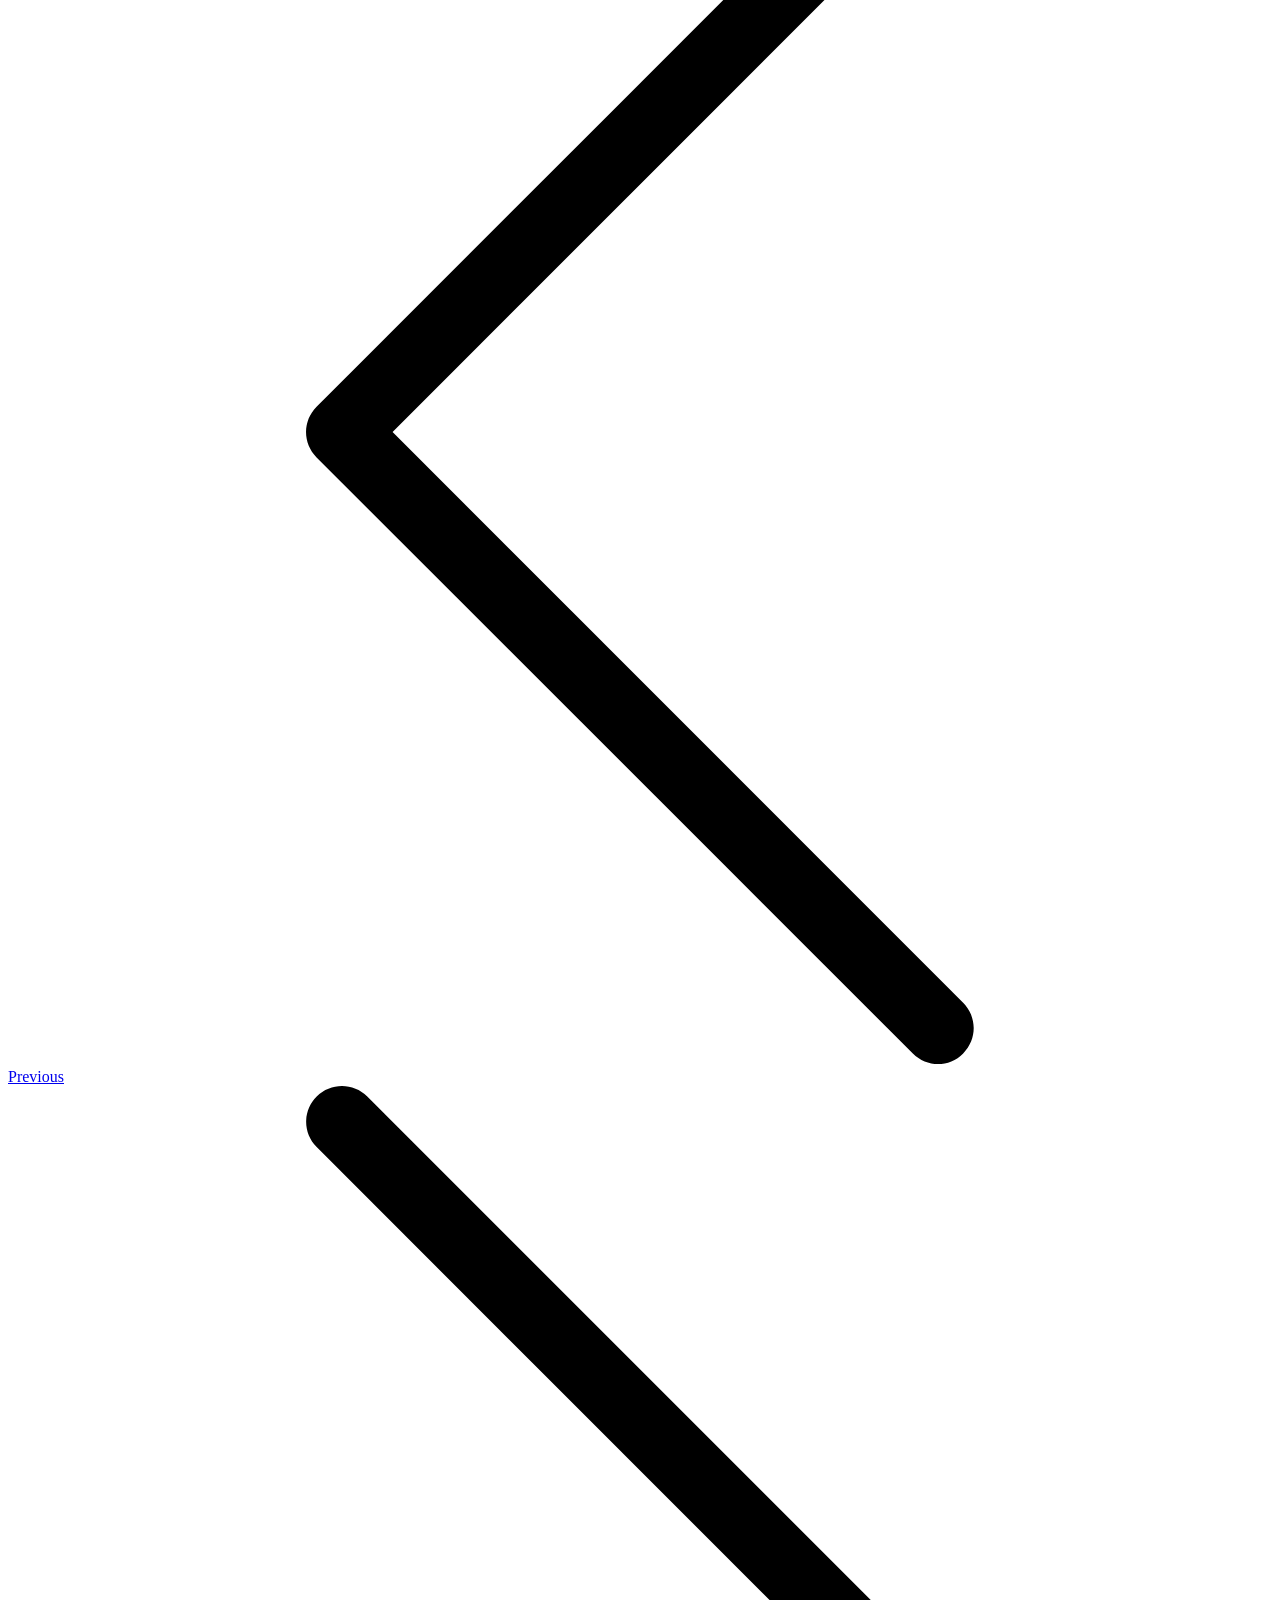
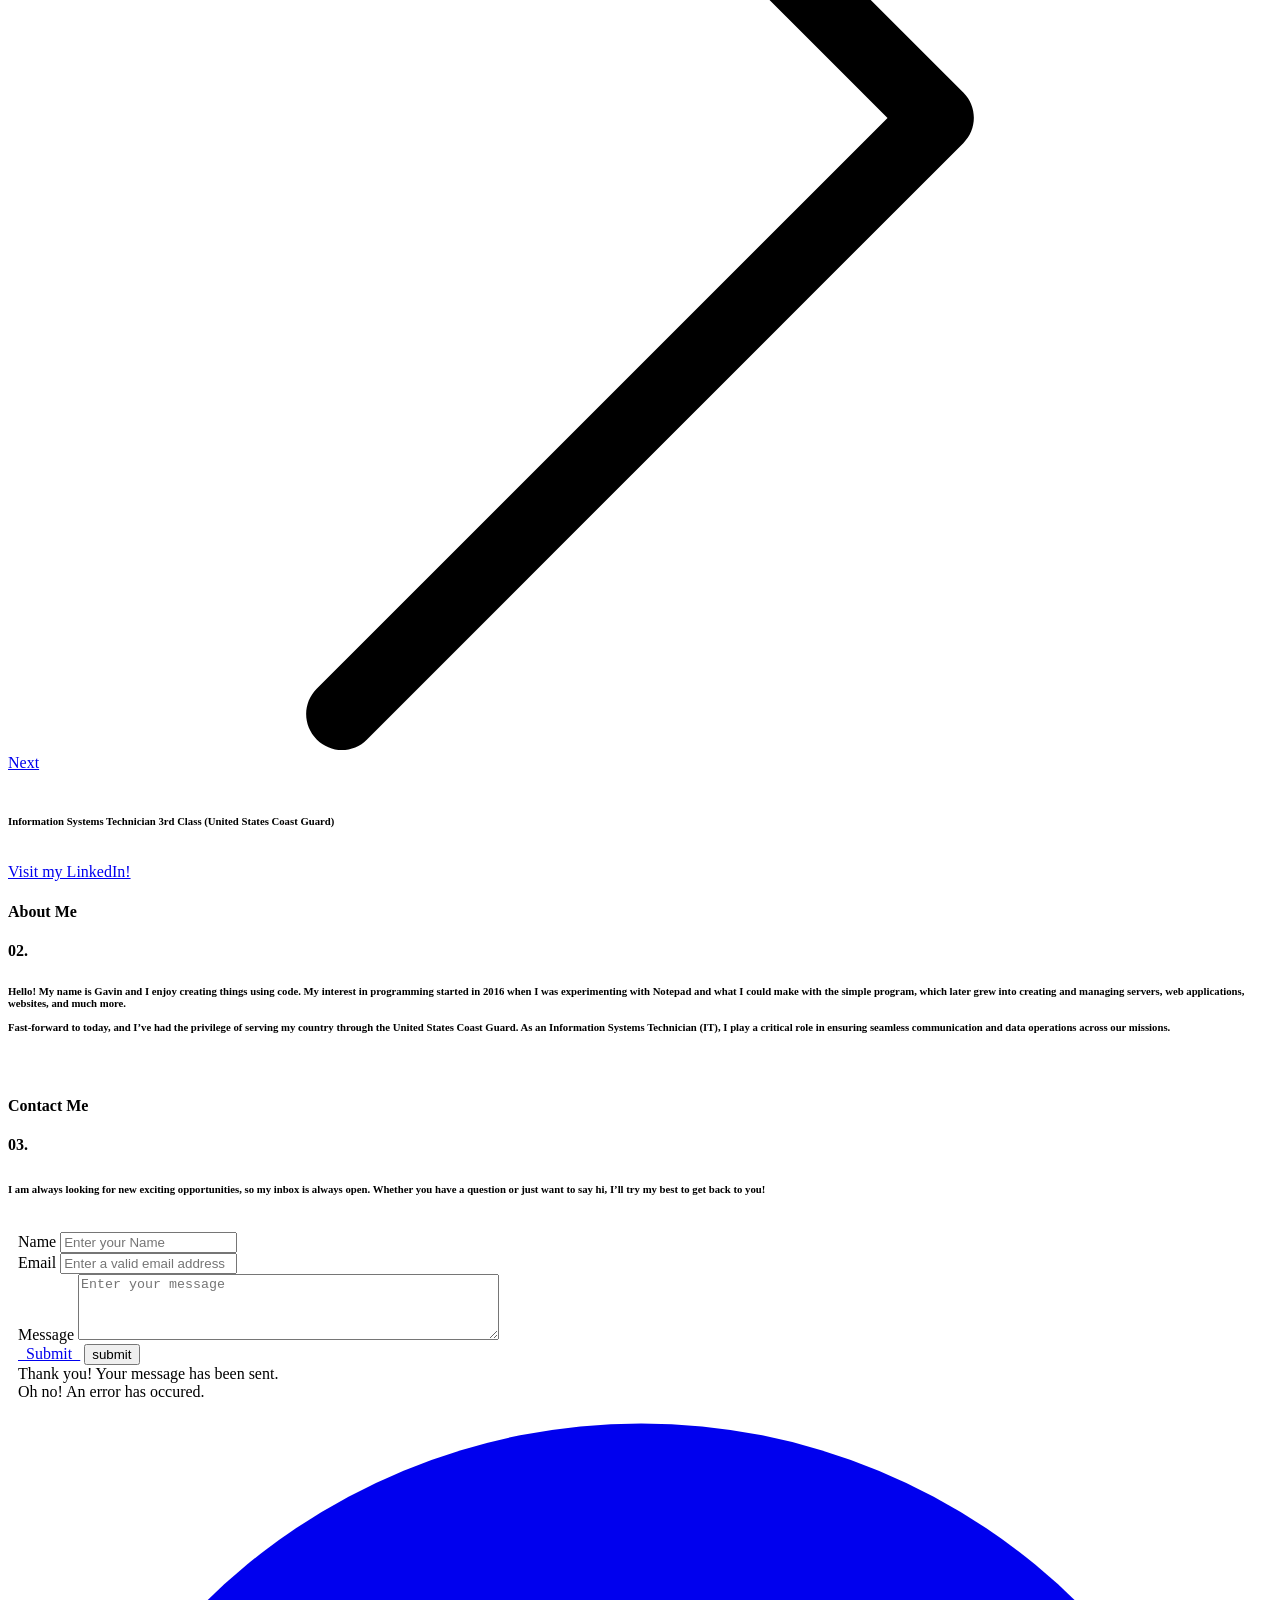
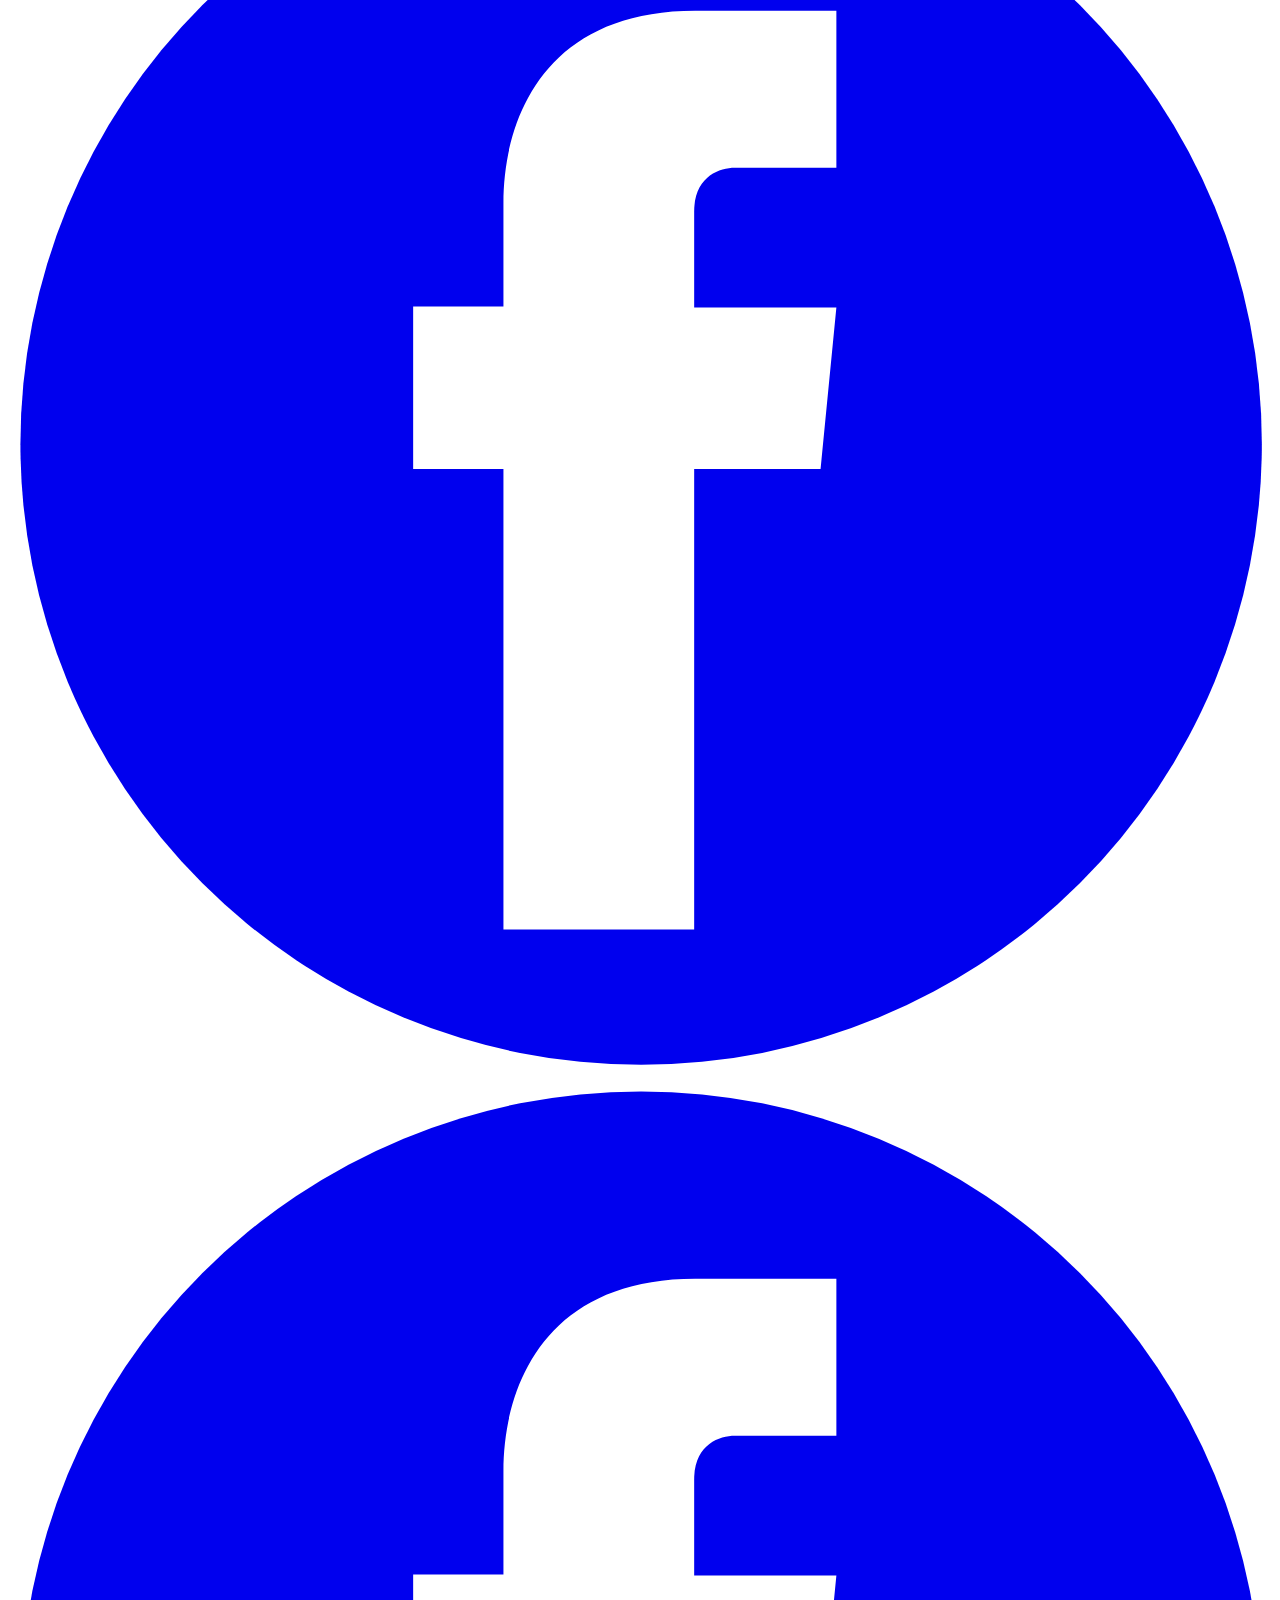
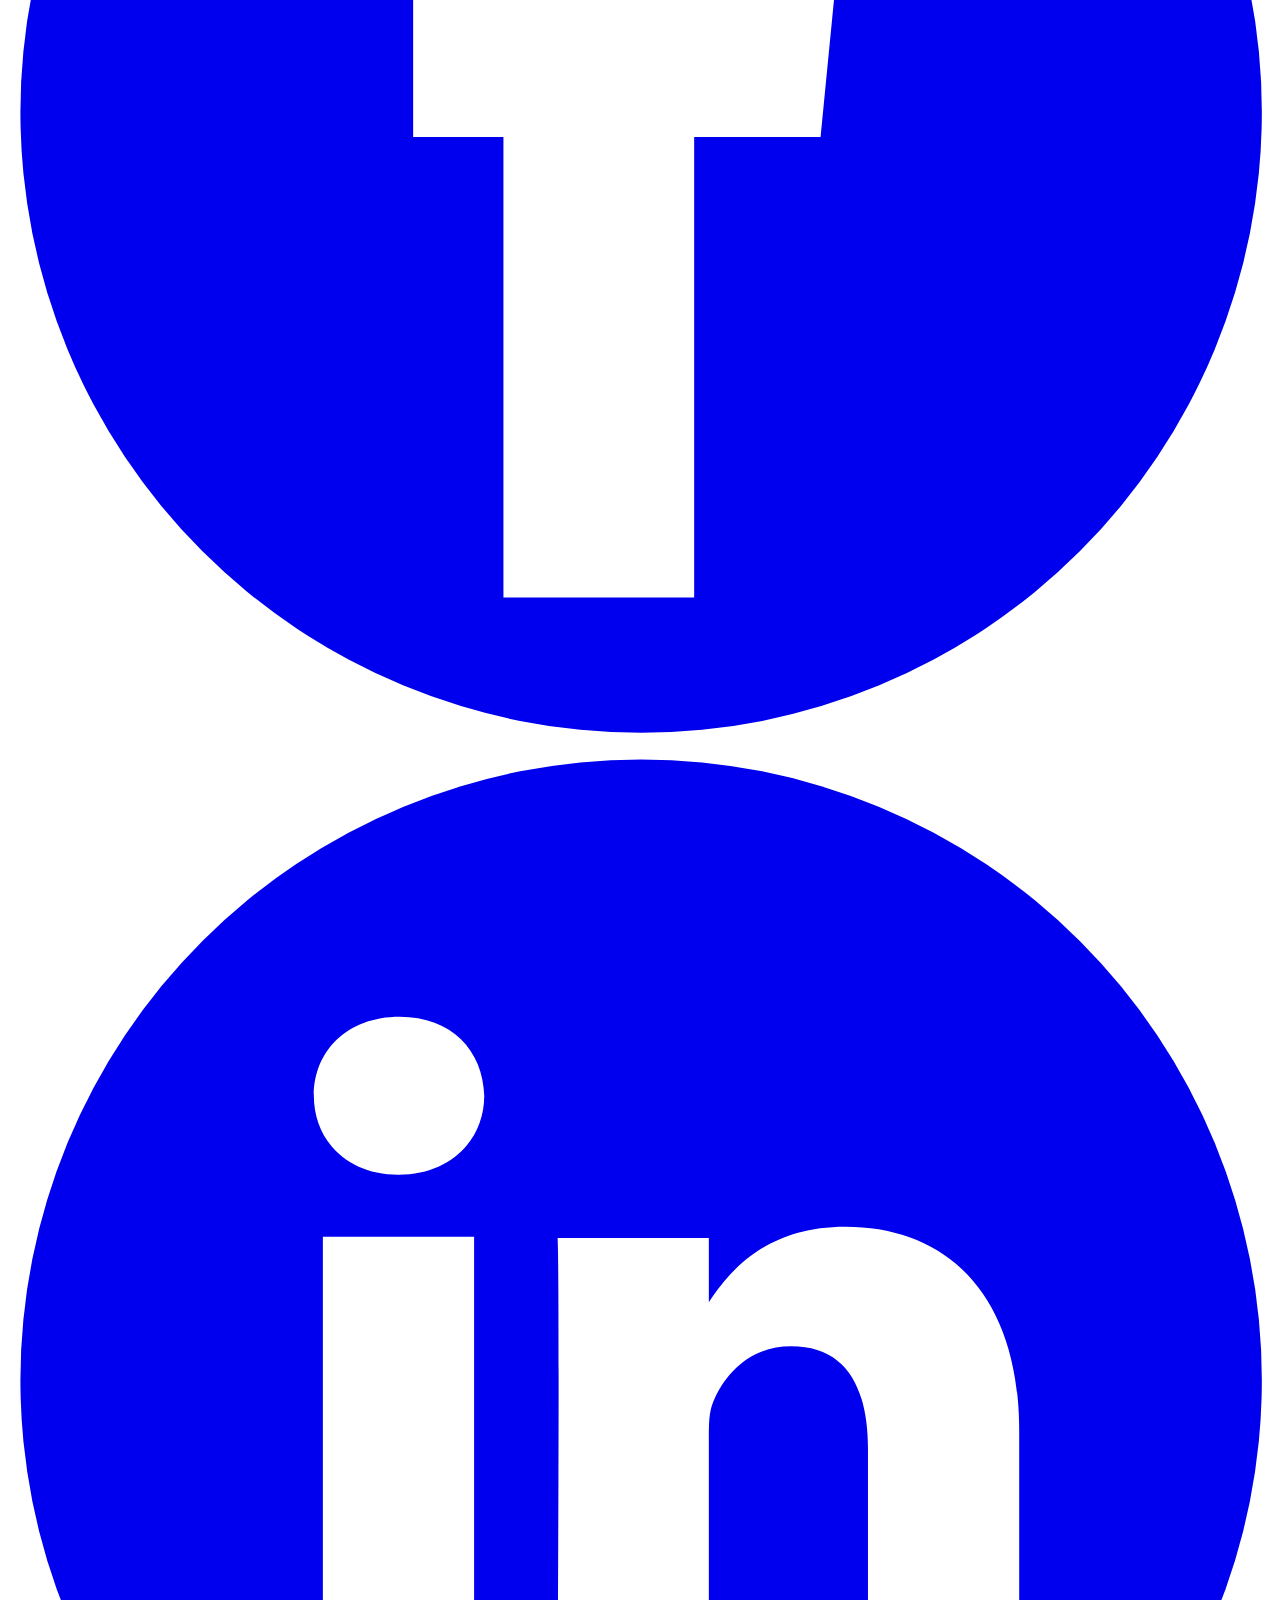
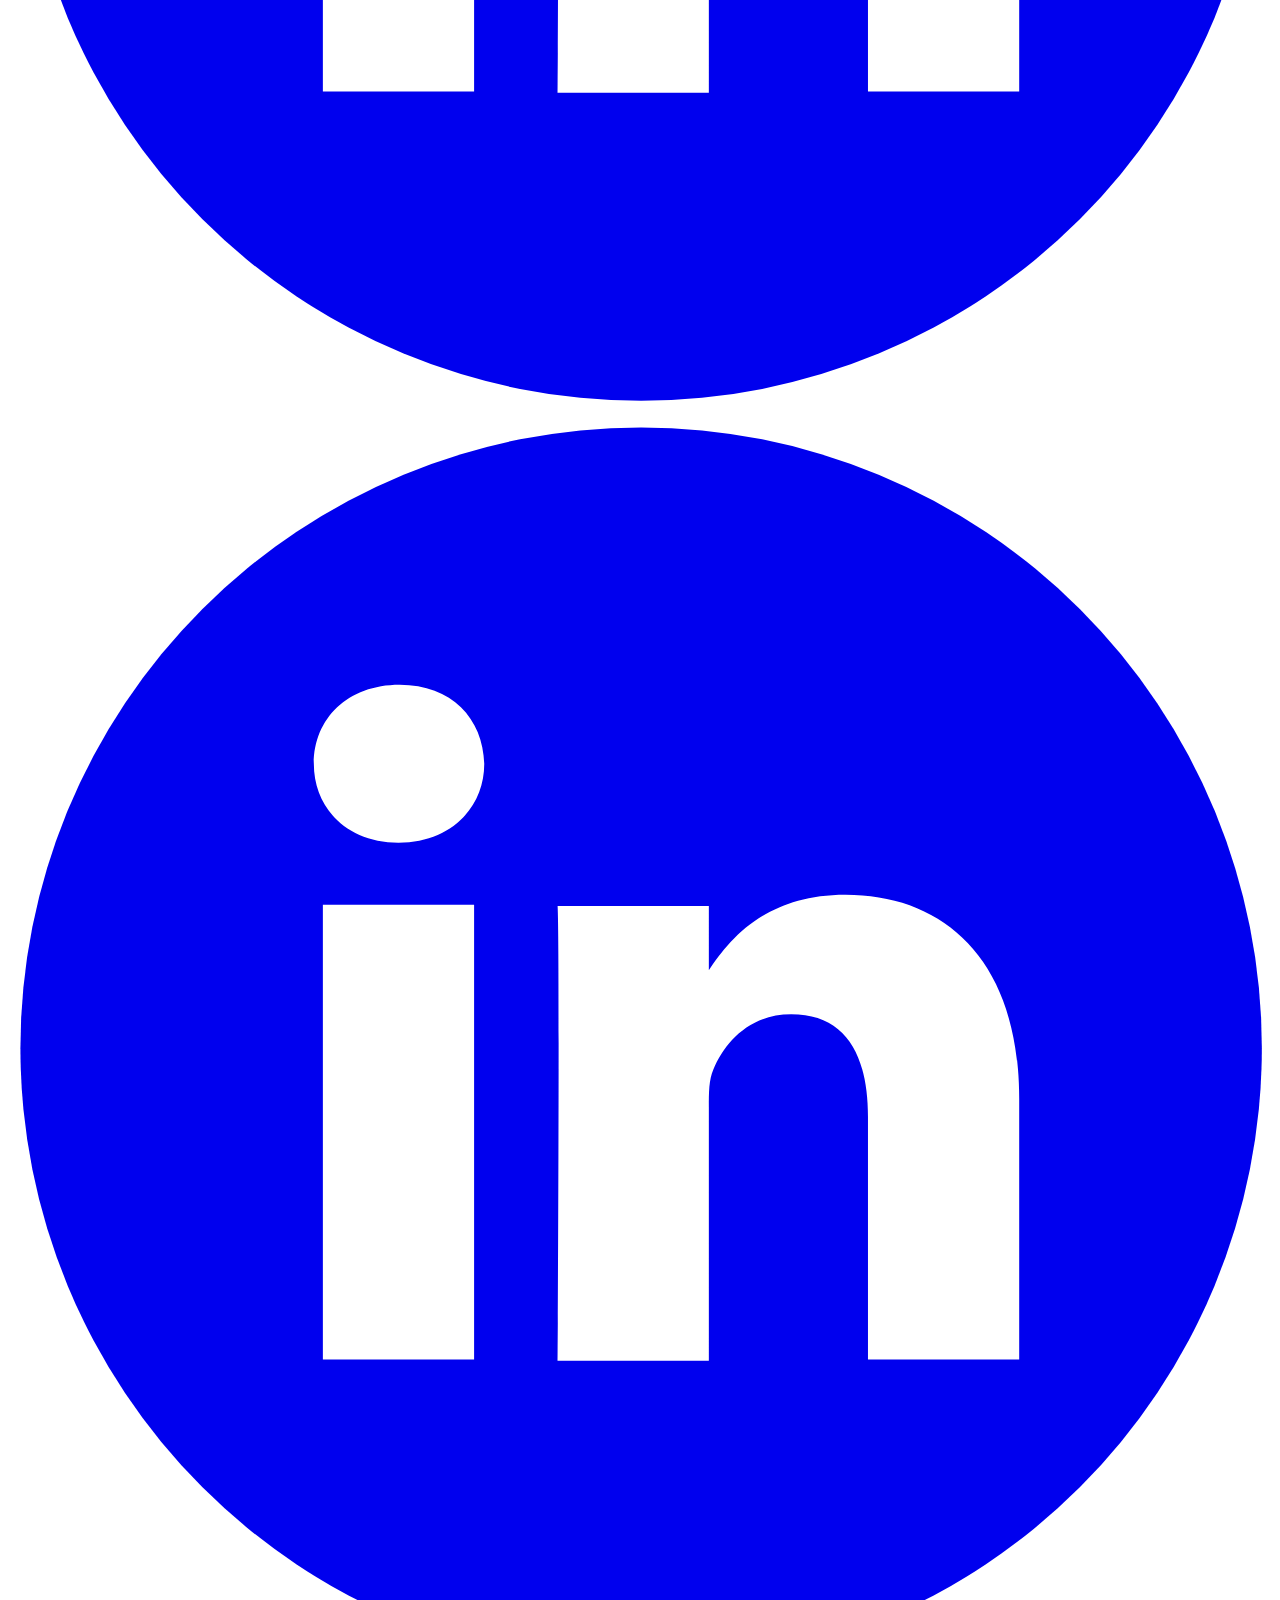
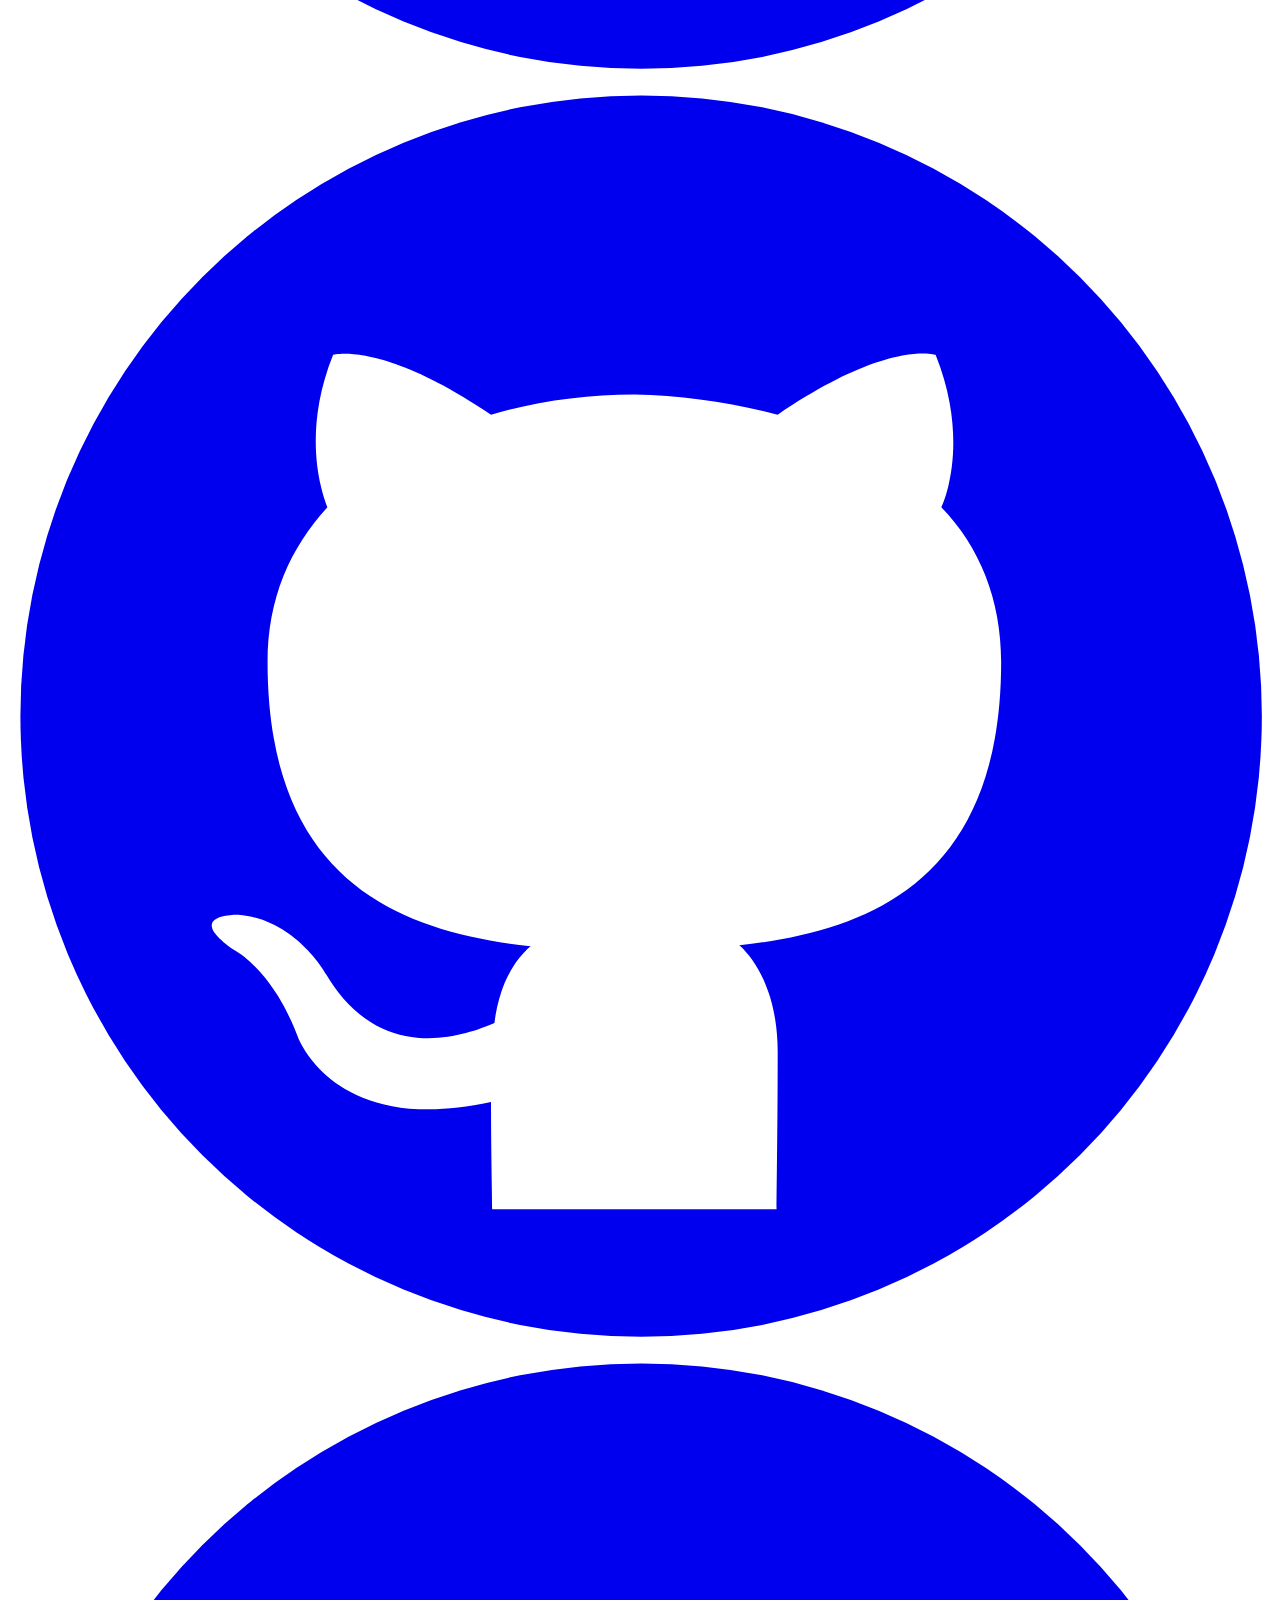
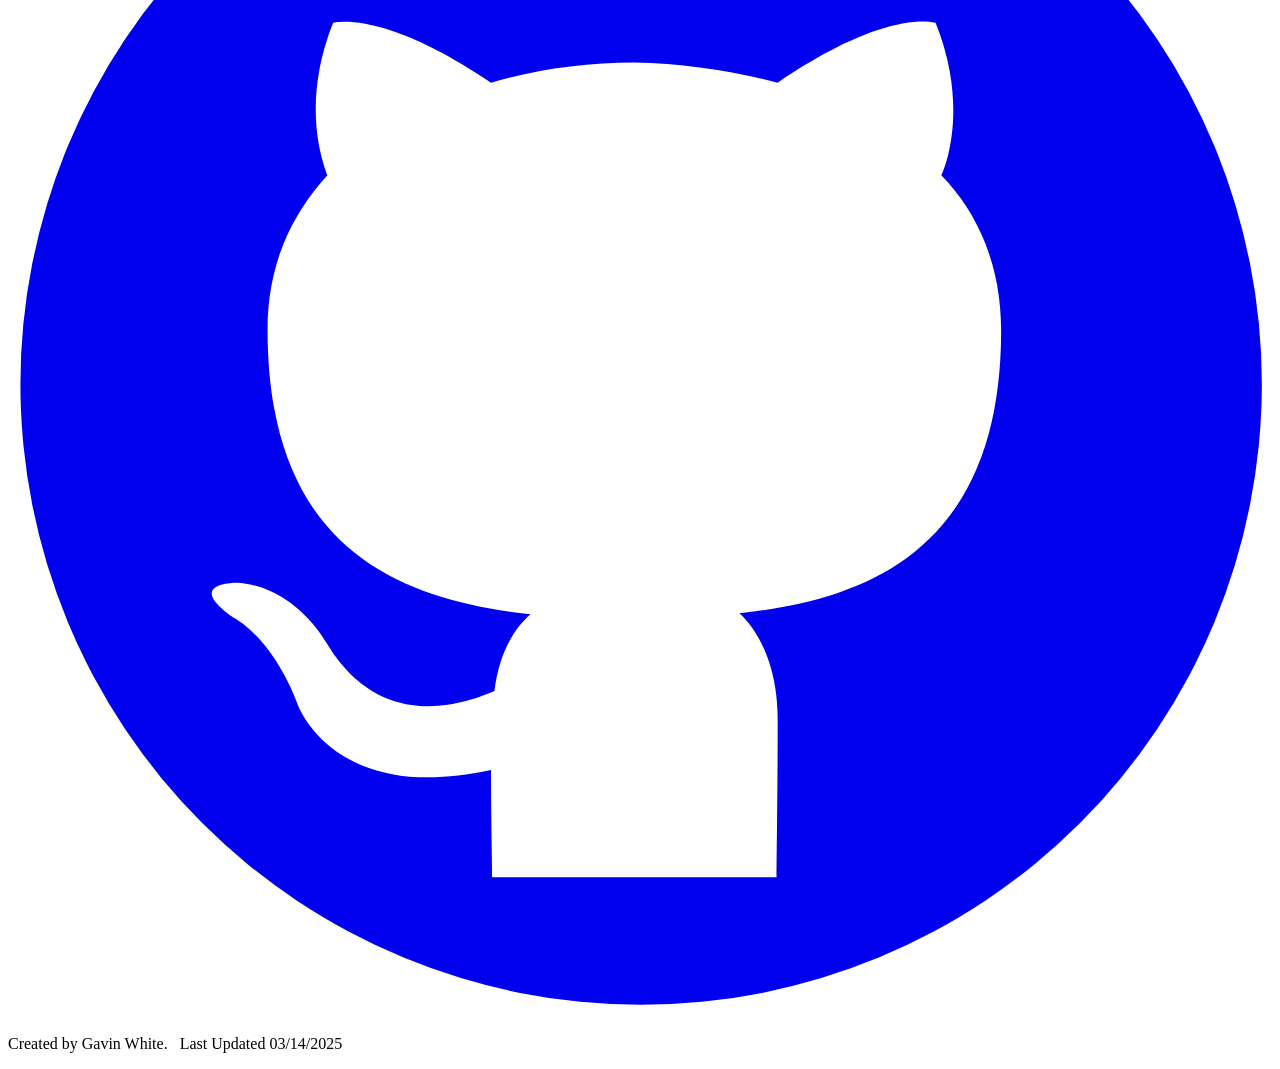
==== commit 8216c9f5: "Update index.html removed discord.dog" ====
--- a/index.html
+++ b/index.html
@@ -215,8 +215,6 @@
             C42.2,34.8,39.2,37.9,34.6,37.9z M89.6,83.7H76.2V62.2c0-5.4-1.9-9.1-6.8-9.1c-3.7,0-5.9,2.5-6.9,4.9c-0.4,0.9-0.4,2.1-0.4,3.3v22.5
             H48.7c0,0,0.2-36.5,0-40.3h13.4v5.7c1.8-2.7,5-6.7,12.1-6.7c8.8,0,15.4,5.8,15.4,18.1V83.7z"></path></svg></span>
           </a>
-          <a class="u-social-url" target="_blank" data-type="Custom" title="Discord" href="https://discord.dog/460896221515481091"><span class="u-file-icon u-icon u-social-custom u-social-icon u-icon-3"><img src="images/3670157.png" alt=""></span>
-          </a>
           <a class="u-social-url" target="_blank" data-type="Github" title="Github" href="https://github.com/gavinwhite314"><span class="u-icon u-social-github u-social-icon u-icon-4"><svg class="u-svg-link" preserveAspectRatio="xMidYMin slice" viewBox="0 0 112 112" style=""><use xmlns:xlink="http://www.w3.org/1999/xlink" xlink:href="#svg-a563"></use></svg><svg class="u-svg-content" viewBox="0 0 112 112" x="0" y="0" id="svg-a563"><circle fill="currentColor" cx="56.1" cy="56.1" r="55"></circle><path fill="#FFFFFF" d="M88,51.3c0-5.5-1.9-10.2-5.3-13.7c0.6-1.3,2.3-6.5-0.5-13.5c0,0-4.2-1.4-14,5.3c-4.1-1.1-8.4-1.7-12.7-1.8
 	c-4.3,0-8.7,0.6-12.7,1.8c-9.7-6.6-14-5.3-14-5.3c-2.8,7-1,12.2-0.5,13.5C25,41.2,23,45.7,23,51.3c0,19.6,11.9,23.9,23.3,25.2
 	c-1.5,1.3-2.8,3.5-3.2,6.8c-3,1.3-10.2,3.6-14.9-4.3c0,0-2.7-4.9-7.8-5.3c0,0-5-0.1-0.4,3.1c0,0,3.3,1.6,5.6,7.5c0,0,3,9.1,17.2,6
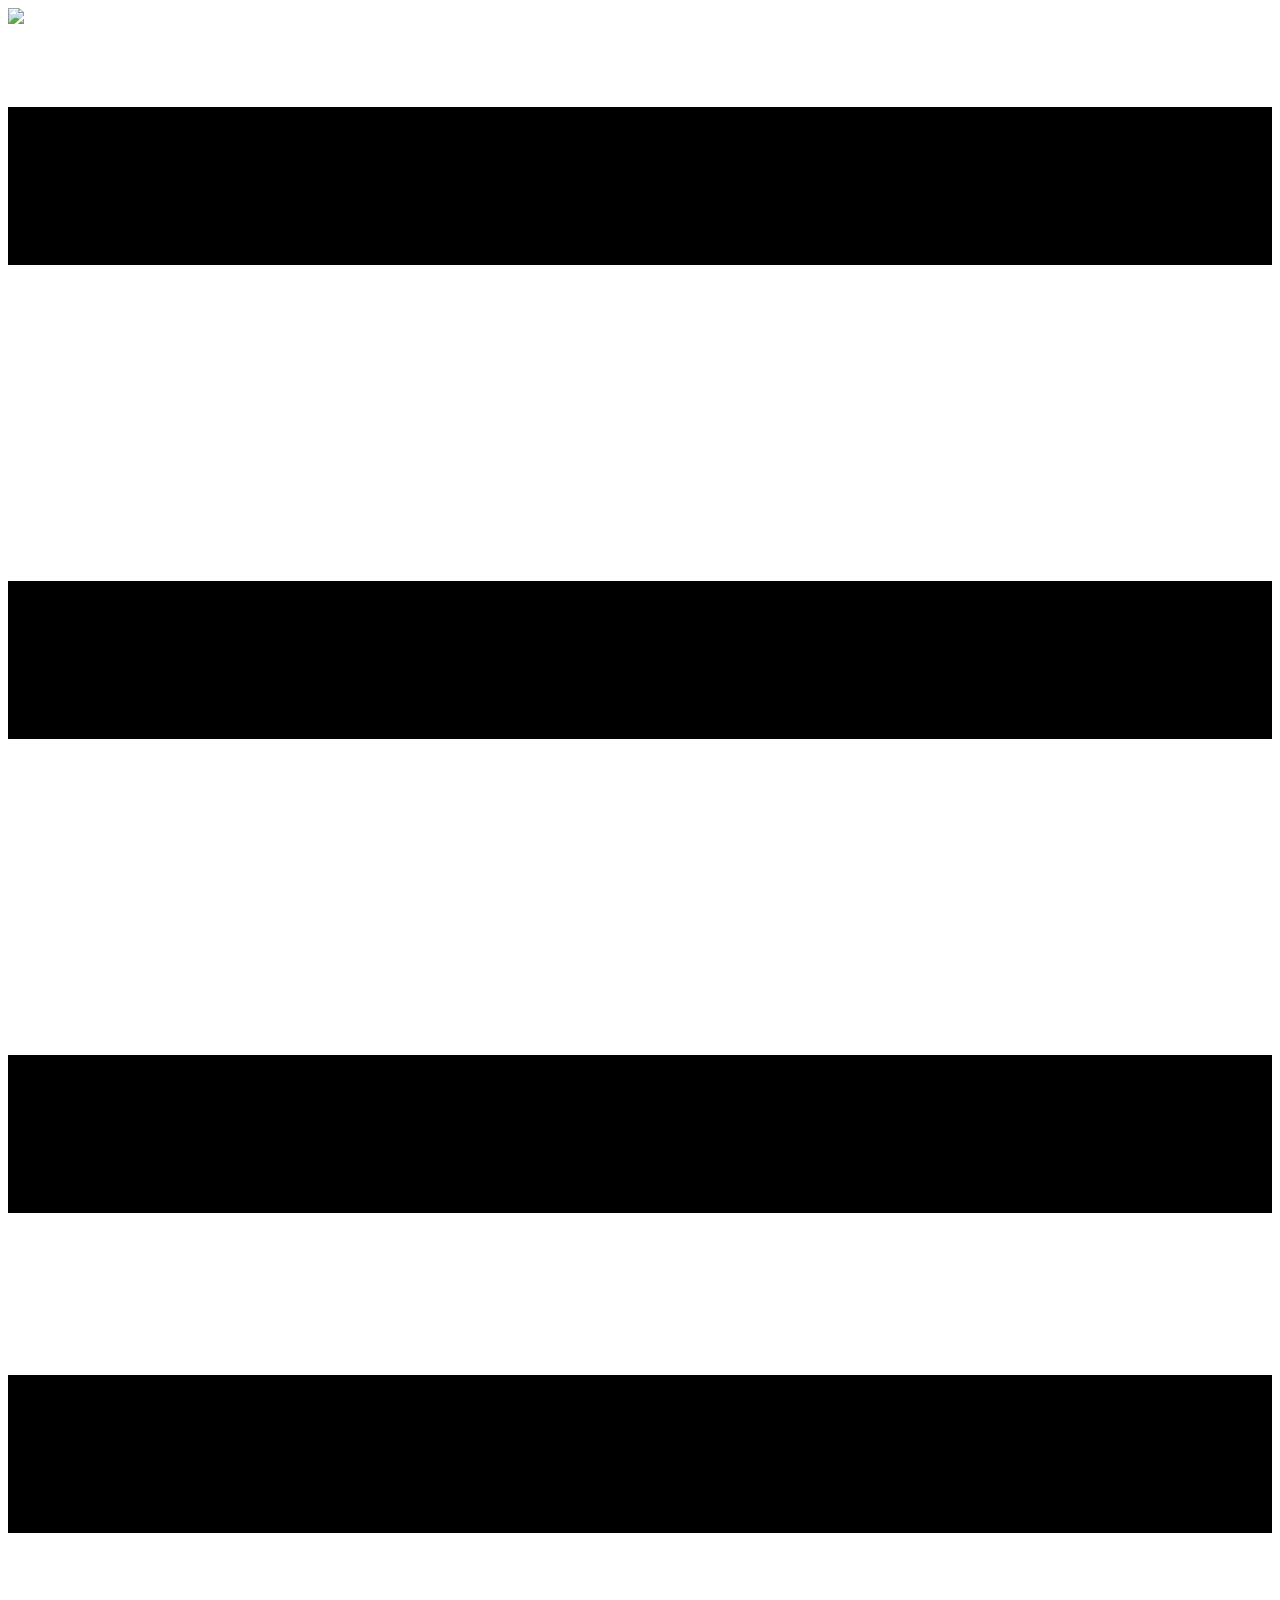
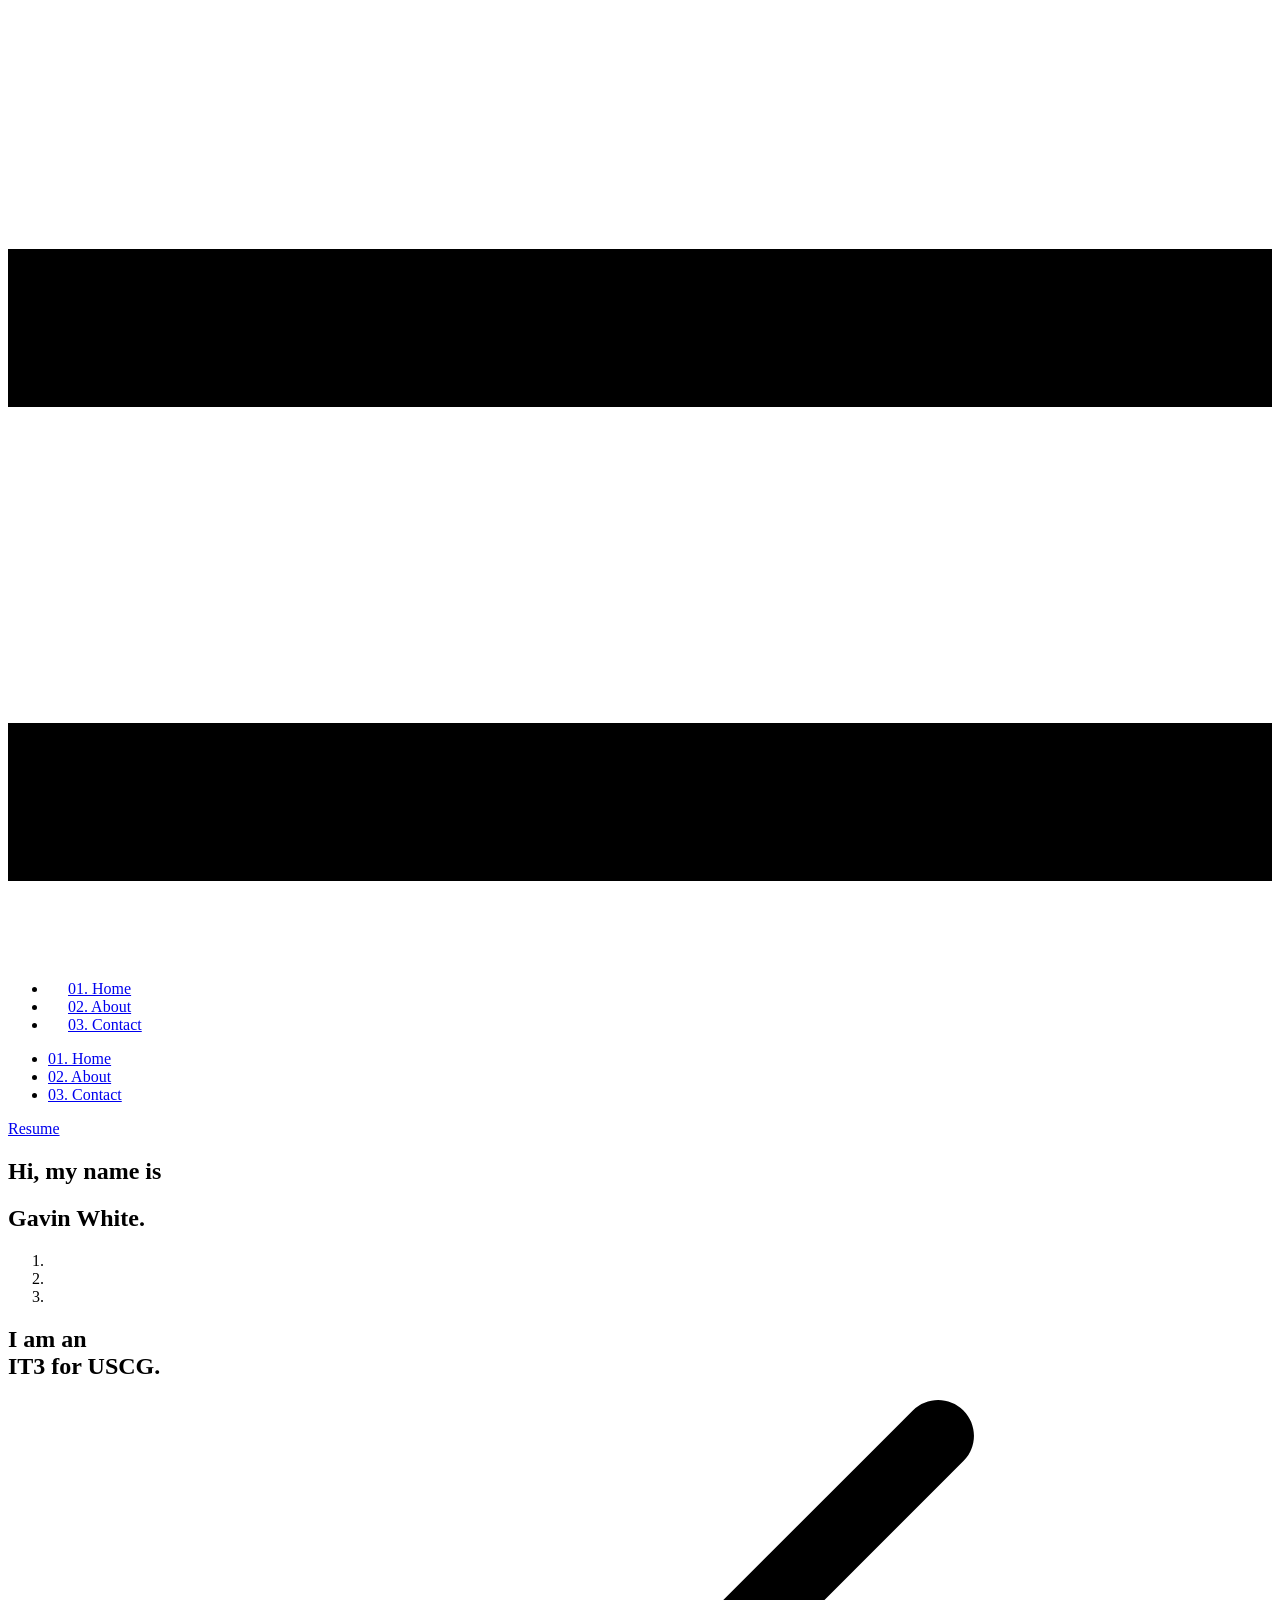
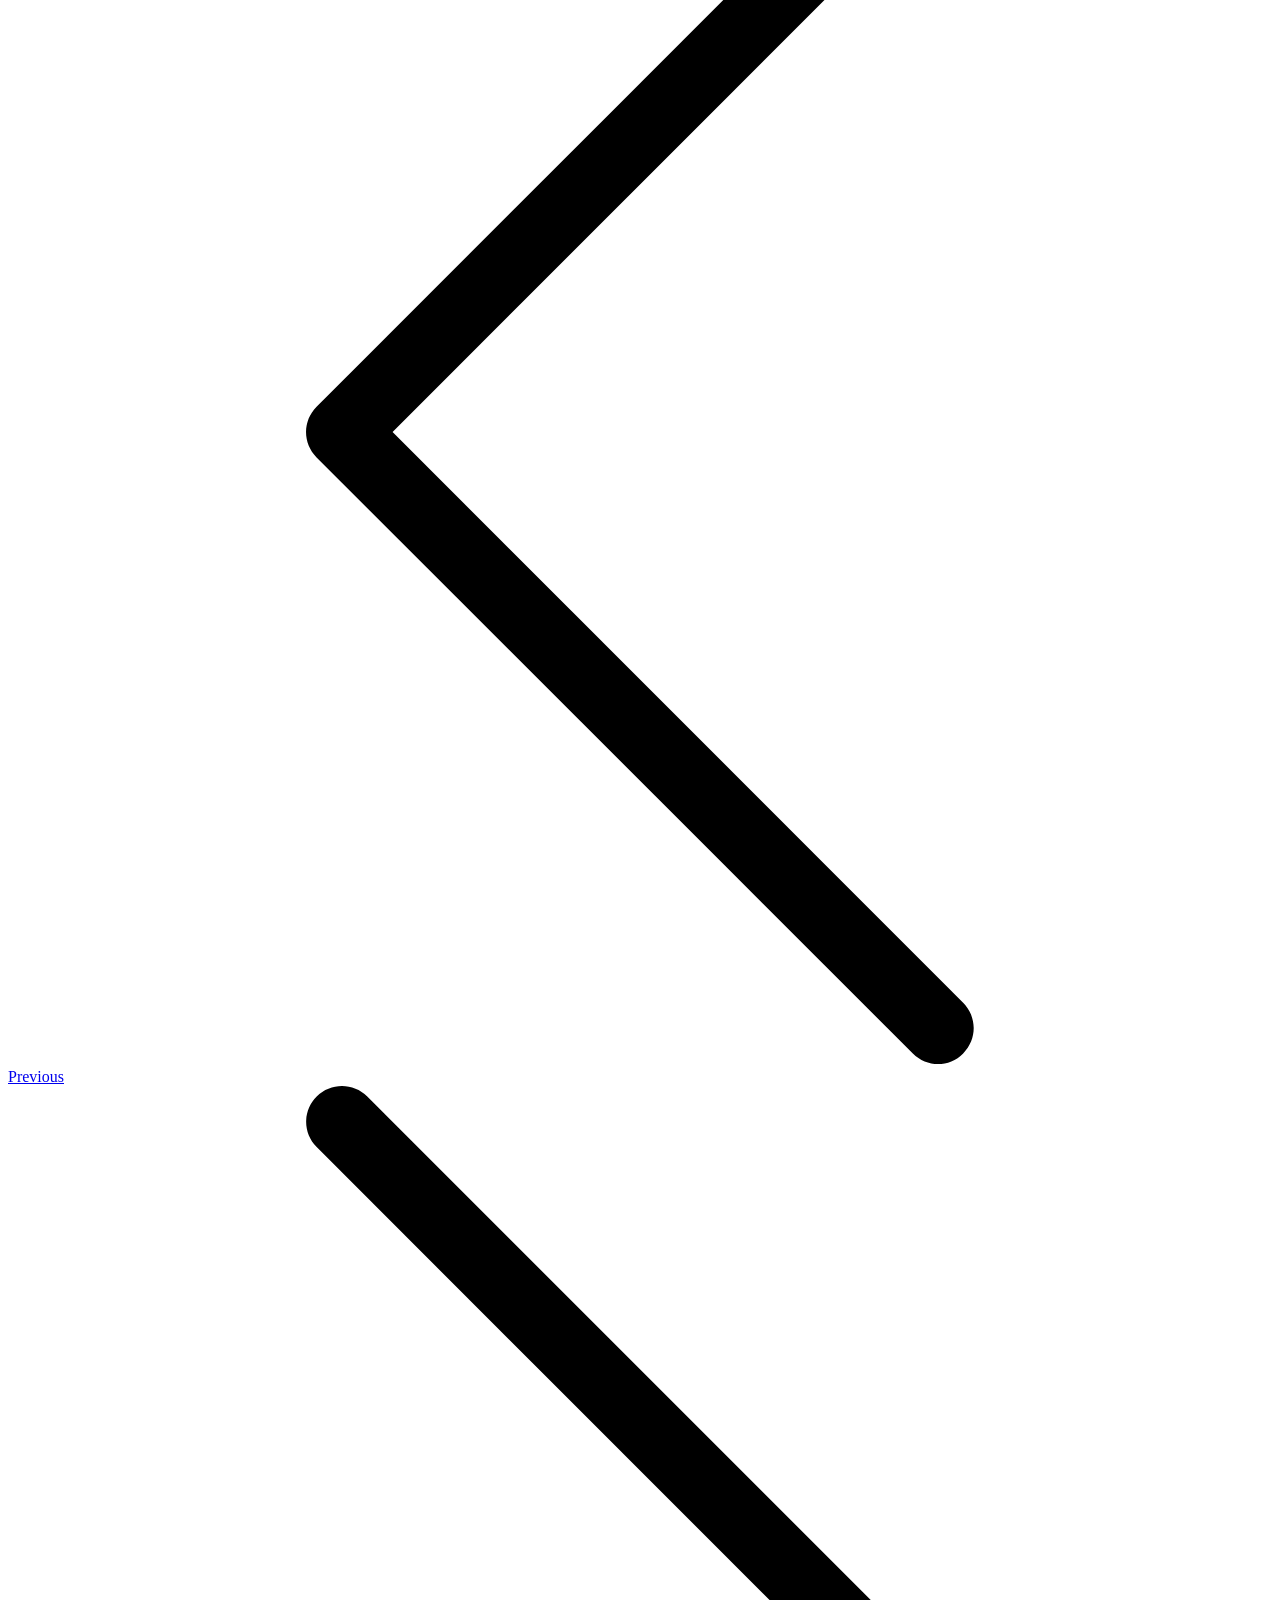
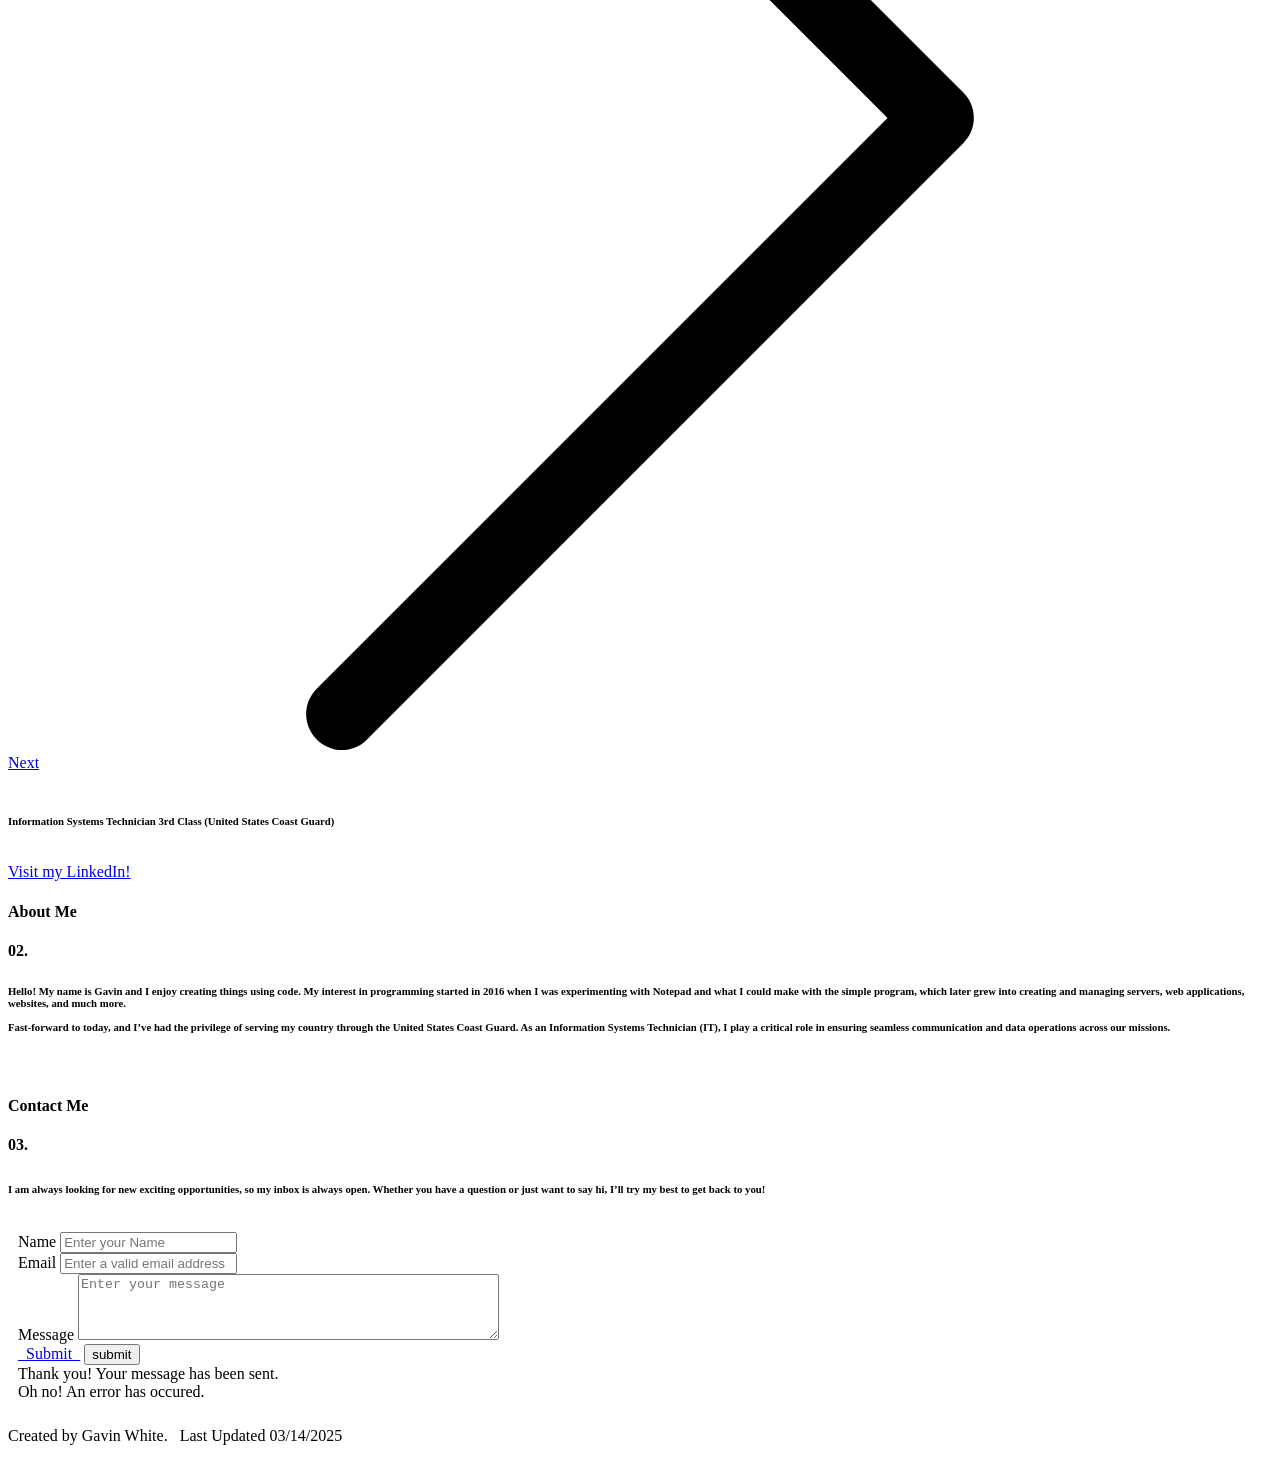
==== commit 033b2aa2: "Update index.html" ====
--- a/index.html
+++ b/index.html
@@ -206,22 +206,6 @@
             <div class="u-form-send-error u-form-send-message"> Oh no! An error has occured. </div>
             <input type="hidden" value="" name="recaptchaResponse">
           </form>
-        </div>
-        <div class="u-social-icons u-spacing-10 u-social-icons-1">
-          <a class="u-social-url" title="Facebook" target="_blank" href="https://www.facebook.com/gavinwhite314/"><span class="u-icon u-social-facebook u-social-icon u-icon-1"><svg class="u-svg-link" preserveAspectRatio="xMidYMin slice" viewBox="0 0 112 112" style=""><use xmlns:xlink="http://www.w3.org/1999/xlink" xlink:href="#svg-33f1"></use></svg><svg class="u-svg-content" viewBox="0 0 112 112" x="0" y="0" id="svg-33f1"><circle fill="currentColor" cx="56.1" cy="56.1" r="55"></circle><path fill="#FFFFFF" d="M73.5,31.6h-9.1c-1.4,0-3.6,0.8-3.6,3.9v8.5h12.6L72,58.3H60.8v40.8H43.9V58.3h-8V43.9h8v-9.2
-c0-6.7,3.1-17,17-17h12.5v13.9H73.5z"></path></svg></span>
-          </a>
-          <a class="u-social-url" target="_blank" data-type="LinkedIn" title="LinkedIn" href="https://www.linkedin.com/in/gavinwhite/"><span class="u-icon u-social-icon u-social-linkedin u-icon-2"><svg class="u-svg-link" preserveAspectRatio="xMidYMin slice" viewBox="0 0 112 112" style=""><use xmlns:xlink="http://www.w3.org/1999/xlink" xlink:href="#svg-e99c"></use></svg><svg class="u-svg-content" viewBox="0 0 112 112" x="0" y="0" id="svg-e99c"><circle fill="currentColor" cx="56.1" cy="56.1" r="55"></circle><path fill="#FFFFFF" d="M41.3,83.7H27.9V43.4h13.4V83.7z M34.6,37.9L34.6,37.9c-4.6,0-7.5-3.1-7.5-7c0-4,3-7,7.6-7s7.4,3,7.5,7
-            C42.2,34.8,39.2,37.9,34.6,37.9z M89.6,83.7H76.2V62.2c0-5.4-1.9-9.1-6.8-9.1c-3.7,0-5.9,2.5-6.9,4.9c-0.4,0.9-0.4,2.1-0.4,3.3v22.5
-            H48.7c0,0,0.2-36.5,0-40.3h13.4v5.7c1.8-2.7,5-6.7,12.1-6.7c8.8,0,15.4,5.8,15.4,18.1V83.7z"></path></svg></span>
-          </a>
-          <a class="u-social-url" target="_blank" data-type="Github" title="Github" href="https://github.com/gavinwhite314"><span class="u-icon u-social-github u-social-icon u-icon-4"><svg class="u-svg-link" preserveAspectRatio="xMidYMin slice" viewBox="0 0 112 112" style=""><use xmlns:xlink="http://www.w3.org/1999/xlink" xlink:href="#svg-a563"></use></svg><svg class="u-svg-content" viewBox="0 0 112 112" x="0" y="0" id="svg-a563"><circle fill="currentColor" cx="56.1" cy="56.1" r="55"></circle><path fill="#FFFFFF" d="M88,51.3c0-5.5-1.9-10.2-5.3-13.7c0.6-1.3,2.3-6.5-0.5-13.5c0,0-4.2-1.4-14,5.3c-4.1-1.1-8.4-1.7-12.7-1.8
-	c-4.3,0-8.7,0.6-12.7,1.8c-9.7-6.6-14-5.3-14-5.3c-2.8,7-1,12.2-0.5,13.5C25,41.2,23,45.7,23,51.3c0,19.6,11.9,23.9,23.3,25.2
-	c-1.5,1.3-2.8,3.5-3.2,6.8c-3,1.3-10.2,3.6-14.9-4.3c0,0-2.7-4.9-7.8-5.3c0,0-5-0.1-0.4,3.1c0,0,3.3,1.6,5.6,7.5c0,0,3,9.1,17.2,6
-	c0,4.3,0.1,8.3,0.1,9.5h25.2c0-1.7,0.1-7.2,0.1-14c0-4.7-1.7-7.9-3.4-9.4C76,75.2,88,70.9,88,51.3z"></path></svg></span>
-          </a>
-        </div>
-      </div>
     </section>
     
     
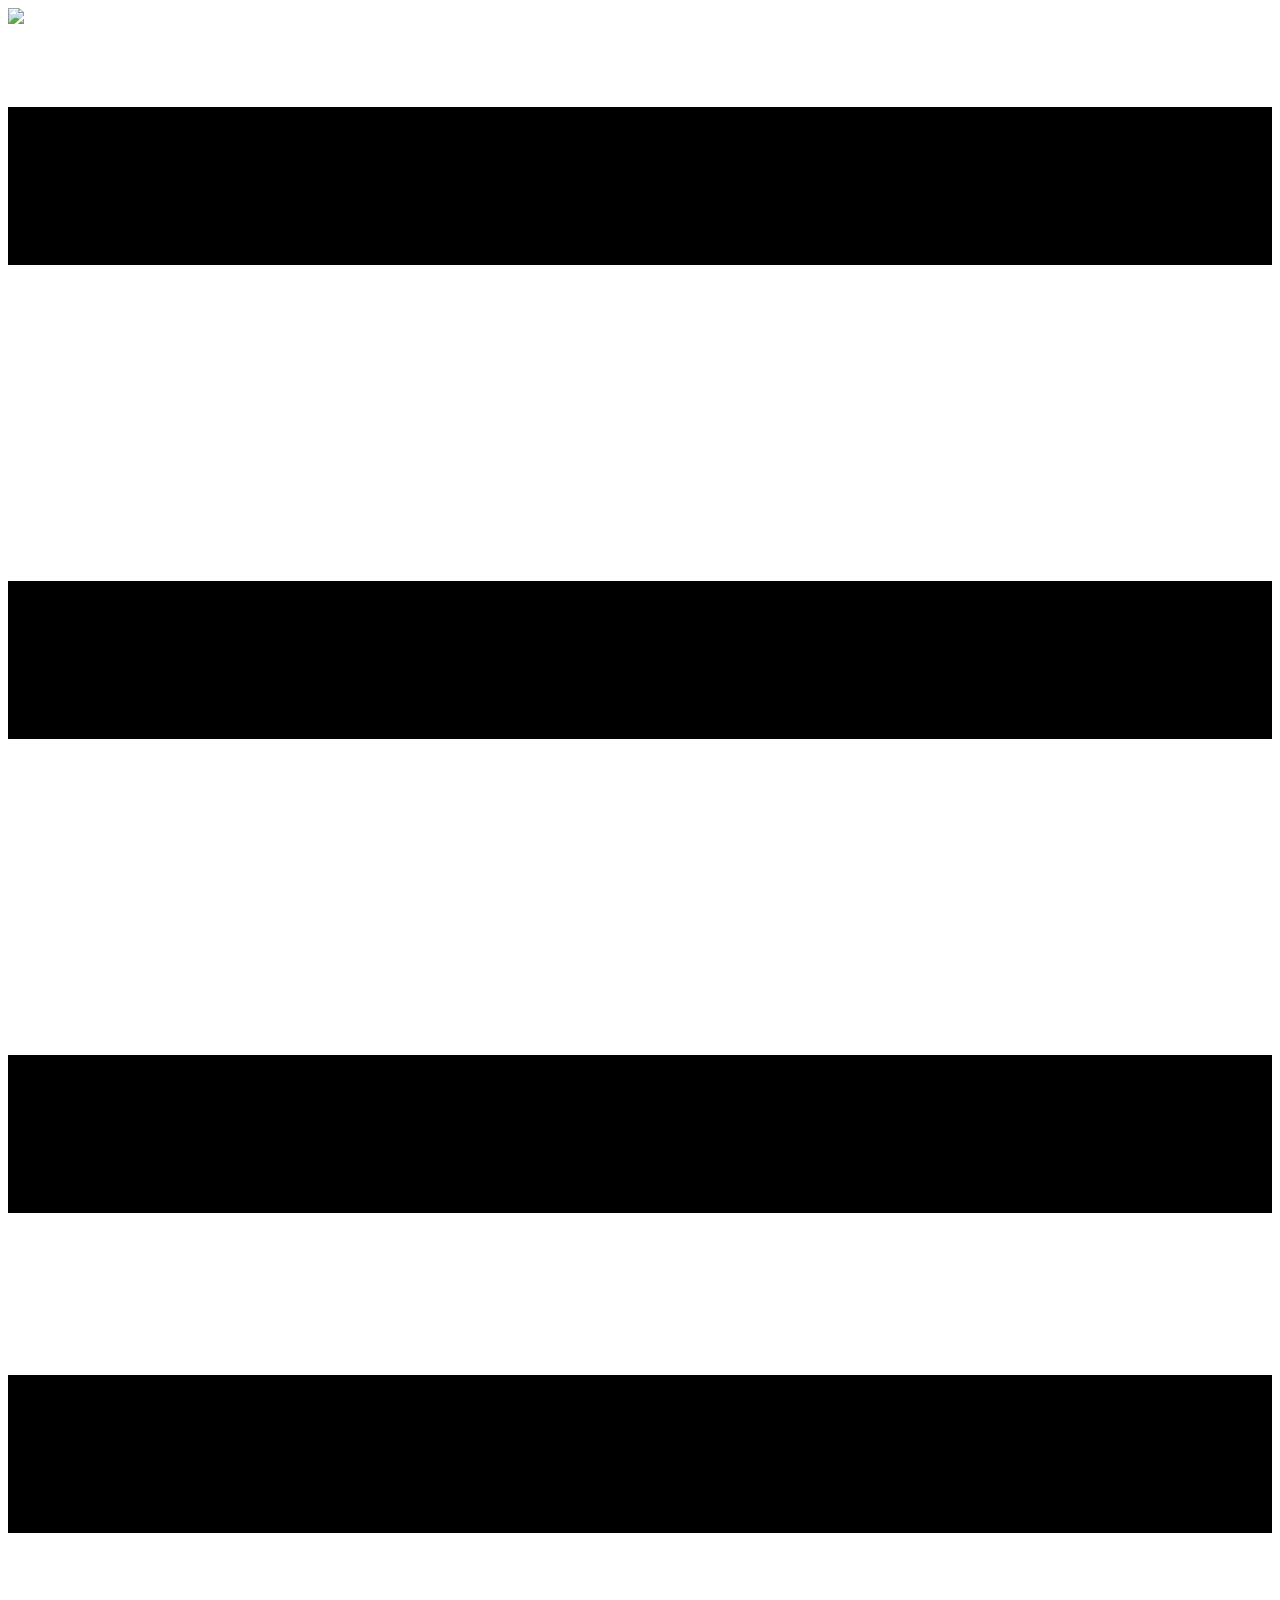
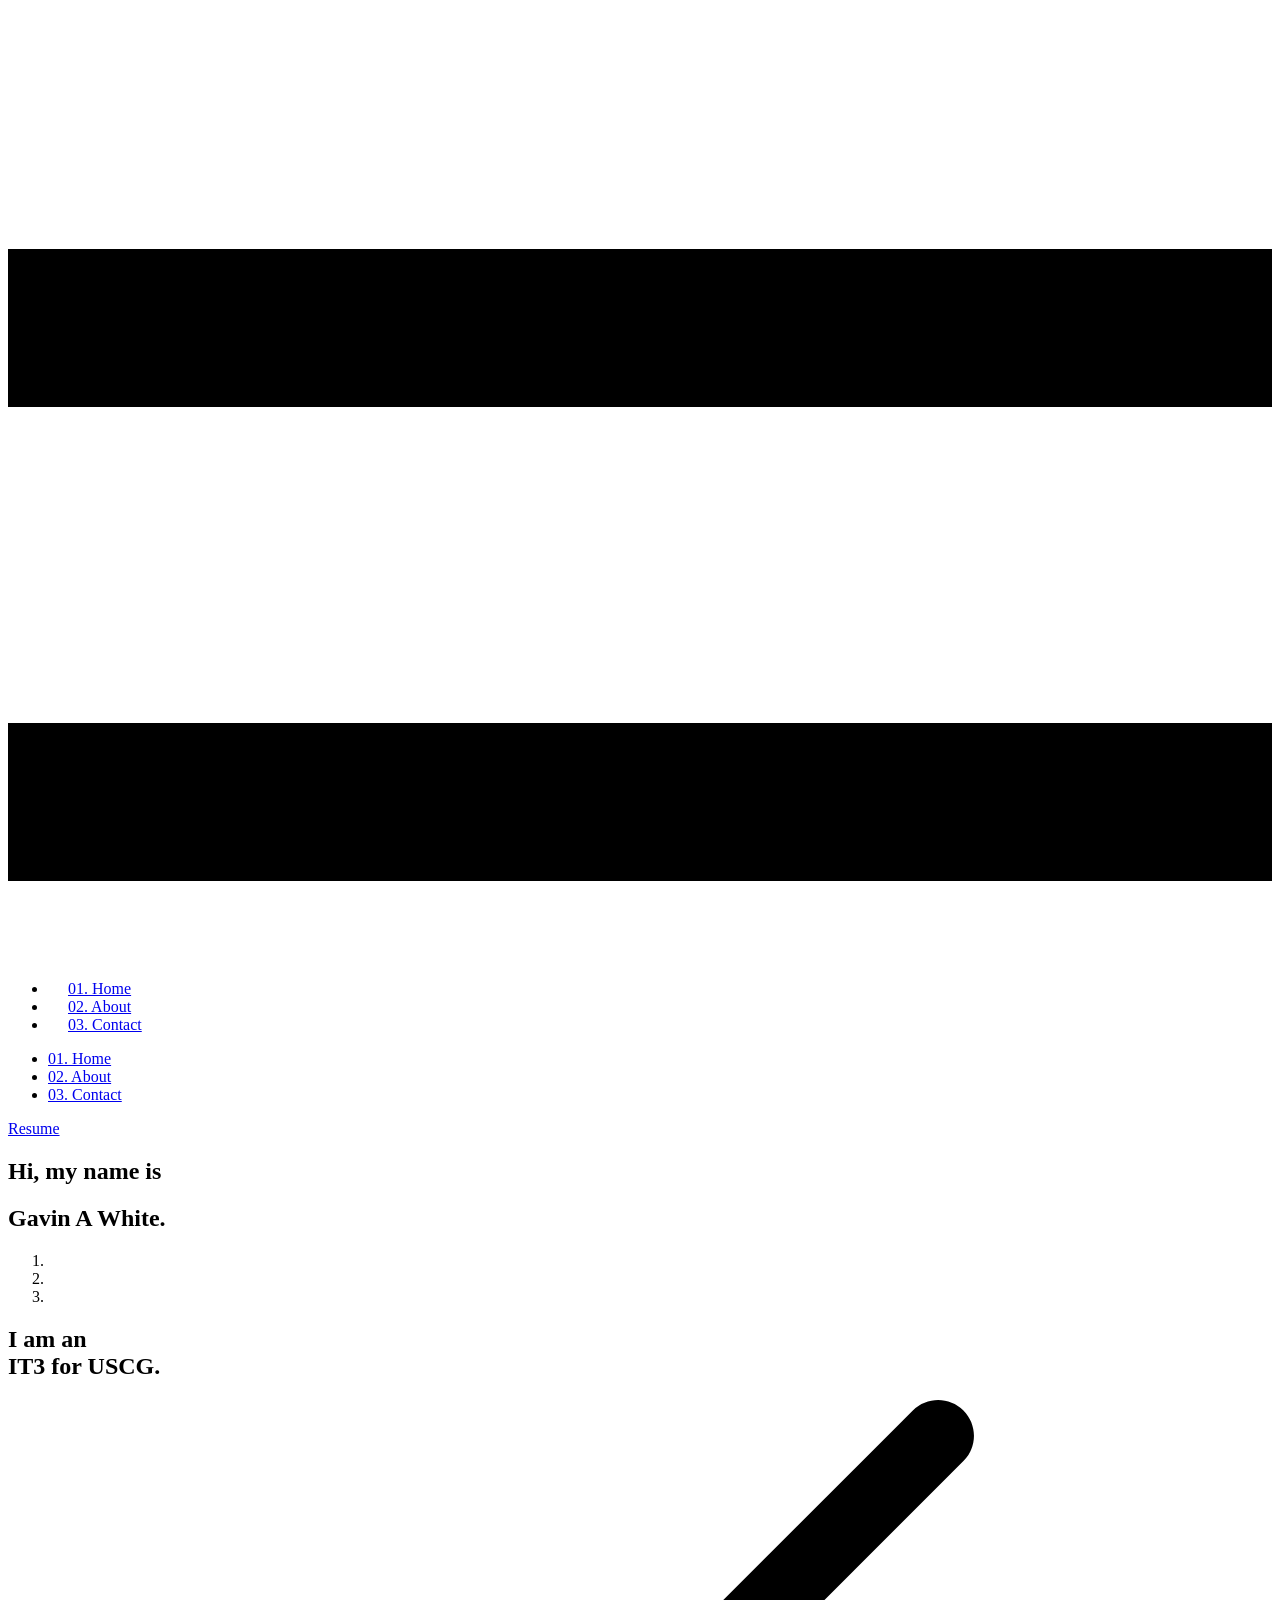
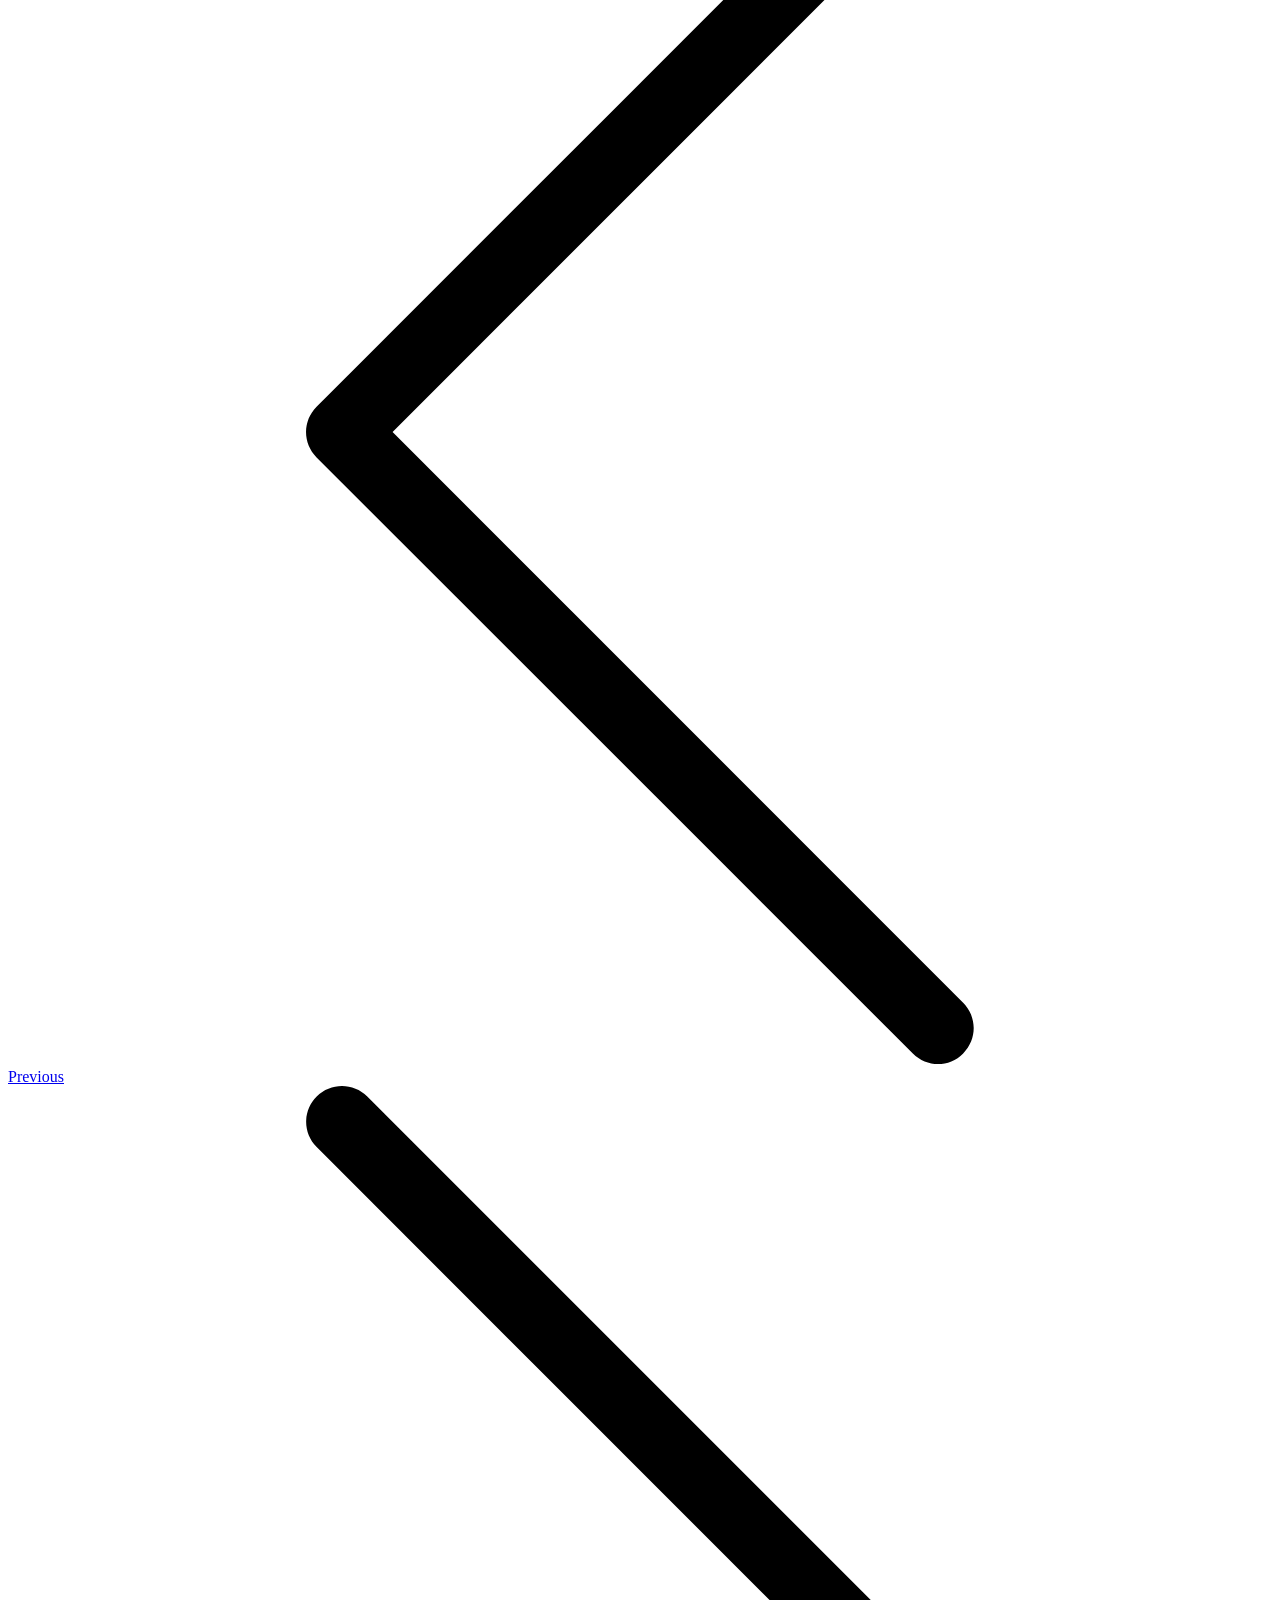
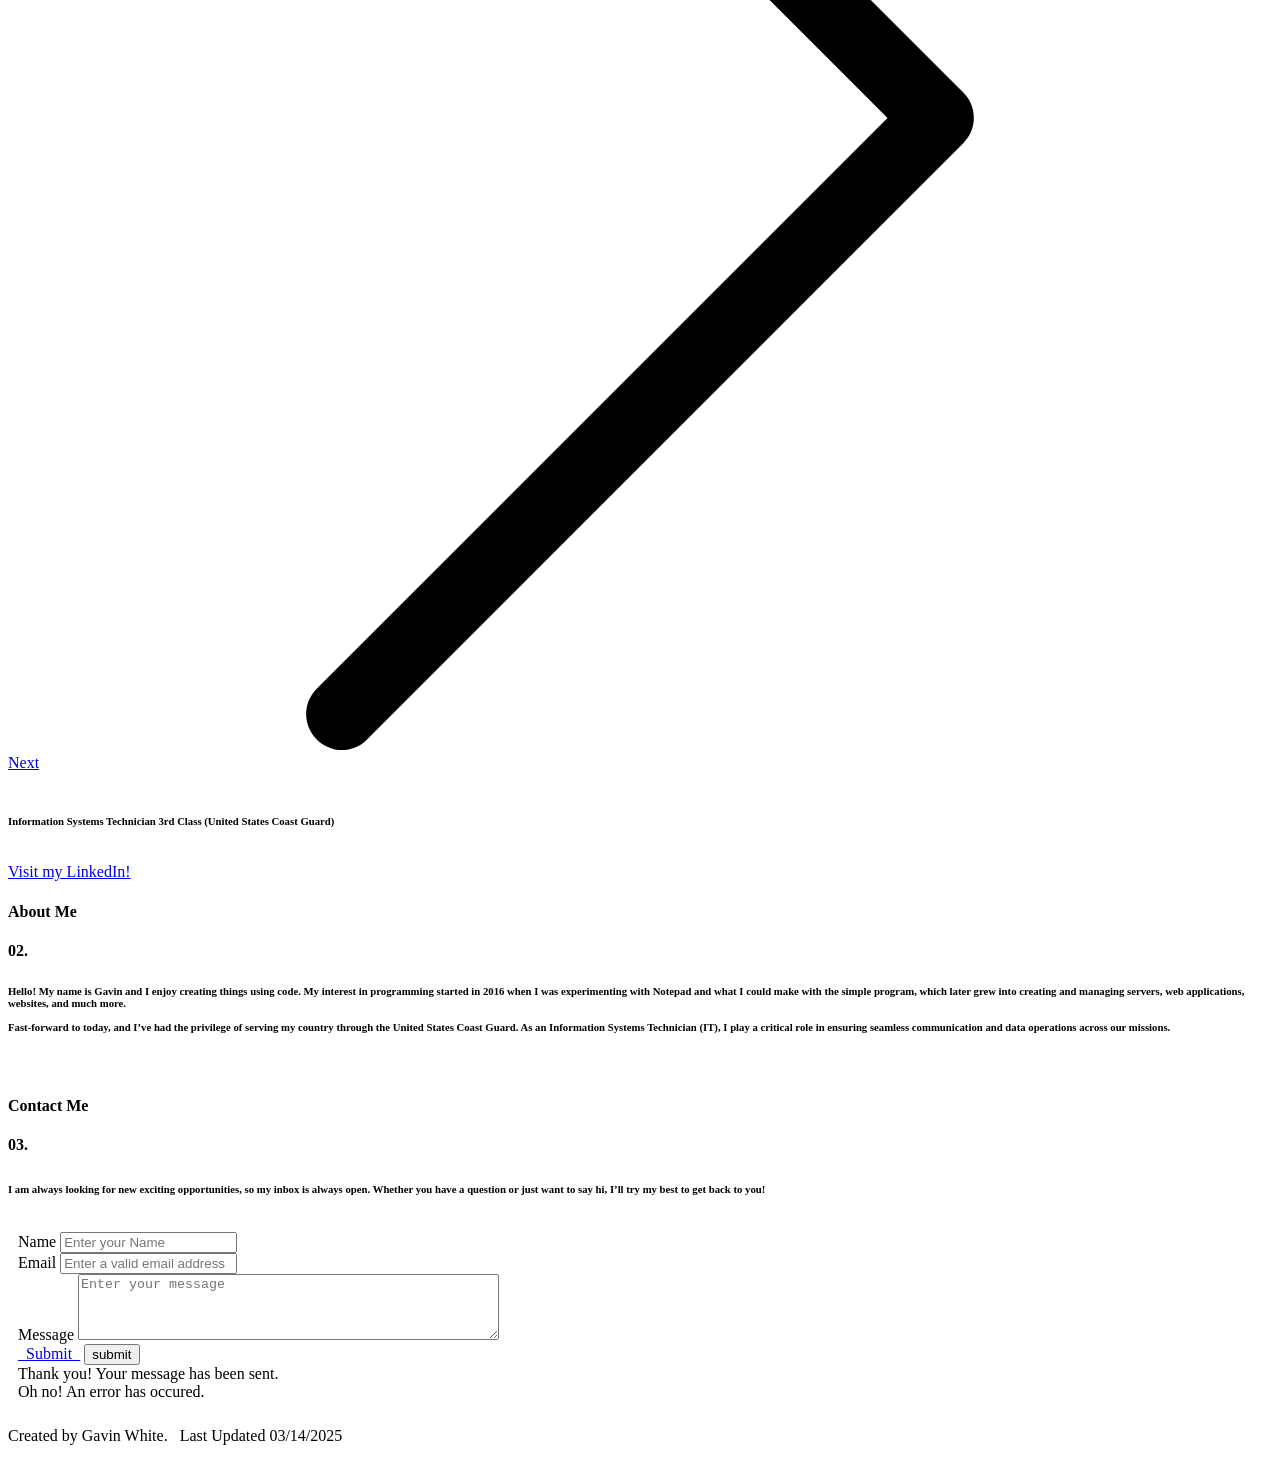
==== commit 3283d346: "Update index.html" ====
--- a/index.html
+++ b/index.html
@@ -130,7 +130,7 @@
     <section class="u-clearfix u-custom-color-2 u-section-1" id="sec-b806">
       <div class="u-clearfix u-sheet u-valign-middle-xs u-sheet-1">
         <h1 class="u-custom-font u-font-courier-new u-text u-text-custom-color-4 u-text-1">Hi, my name is</h1>
-        <h1 class="u-custom-font u-text u-text-default u-text-font u-text-2">Gavin White.</h1>
+        <h1 class="u-custom-font u-text u-text-default u-text-font u-text-2">Gavin A White.</h1>
         <div data-interval="2250" data-u-ride="carousel" class="u-carousel u-carousel-top u-slider u-slider-1" id="carousel-3c49">
           <ol class="u-absolute-hcenter u-carousel-indicators u-hidden u-carousel-indicators-1">
             <li data-u-target="#carousel-3c49" class="u-active u-active-grey-10 u-grey-30" data-u-slide-to="0"></li>
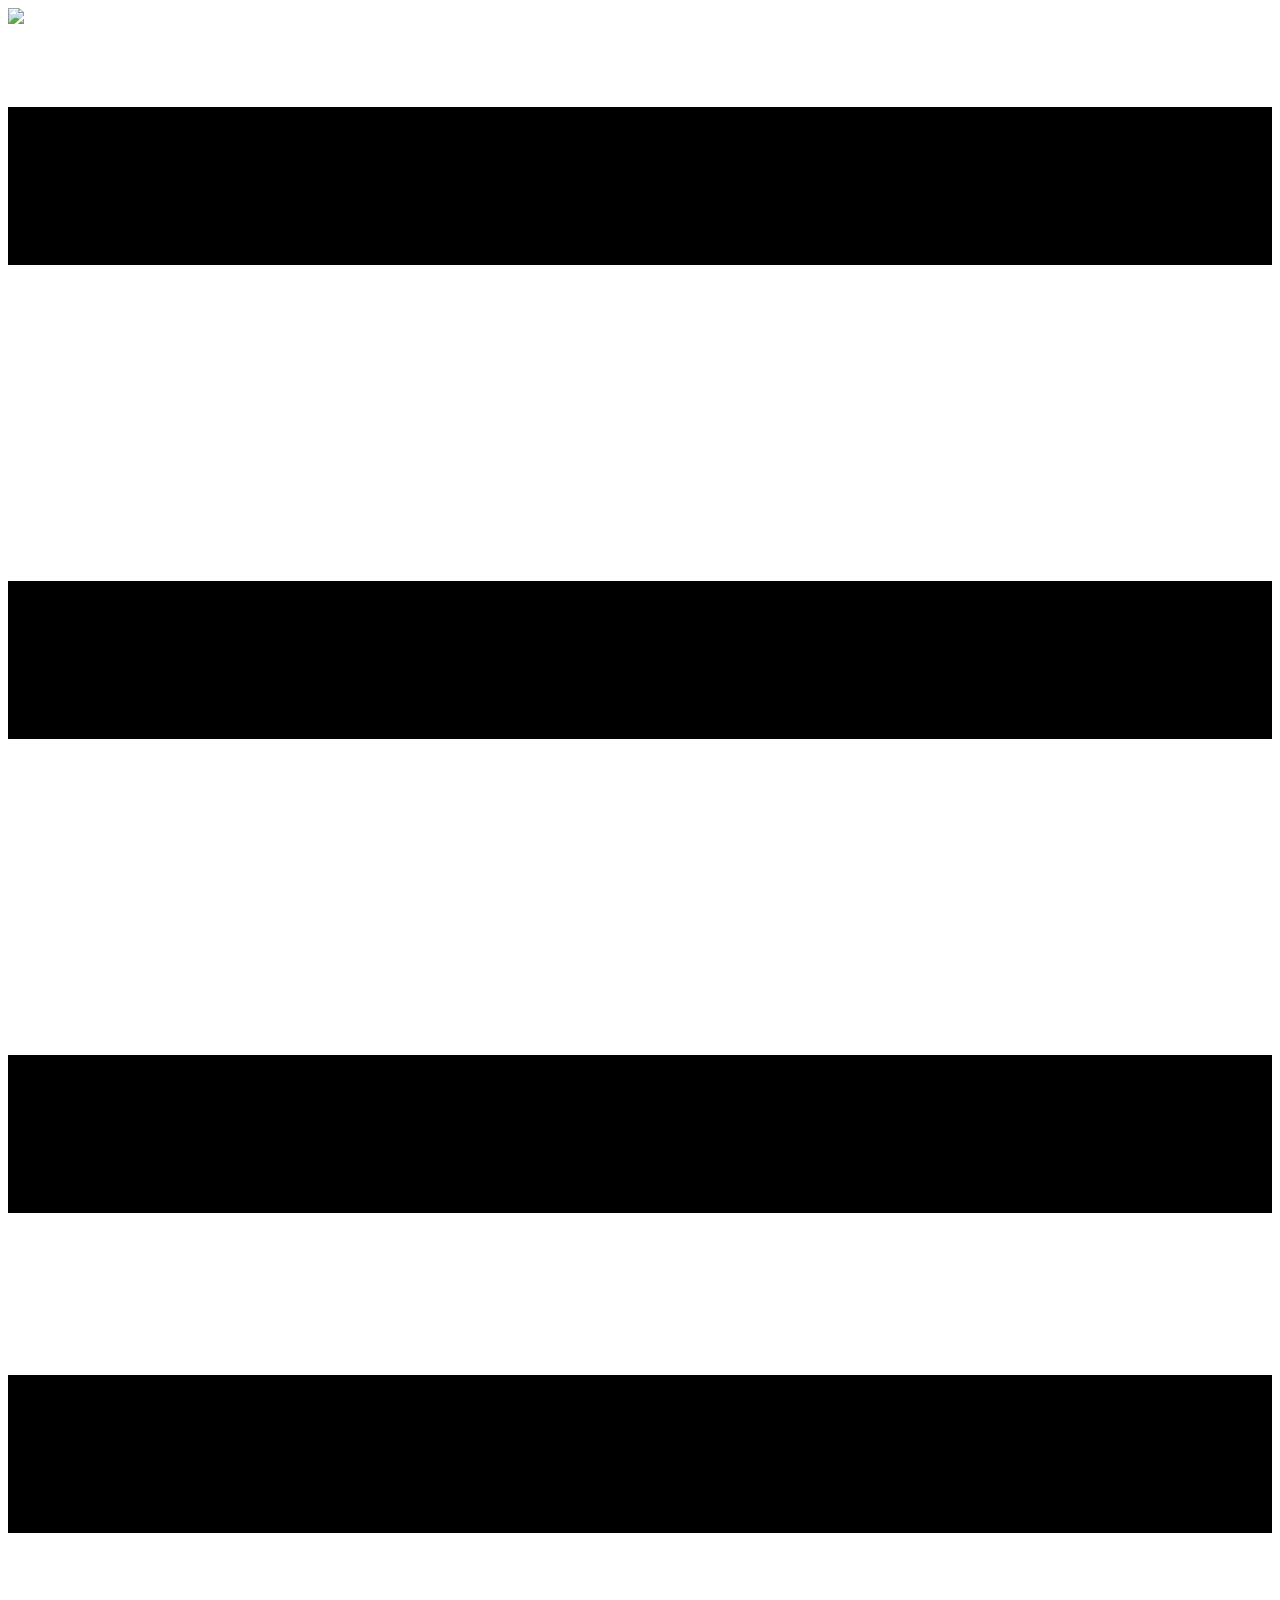
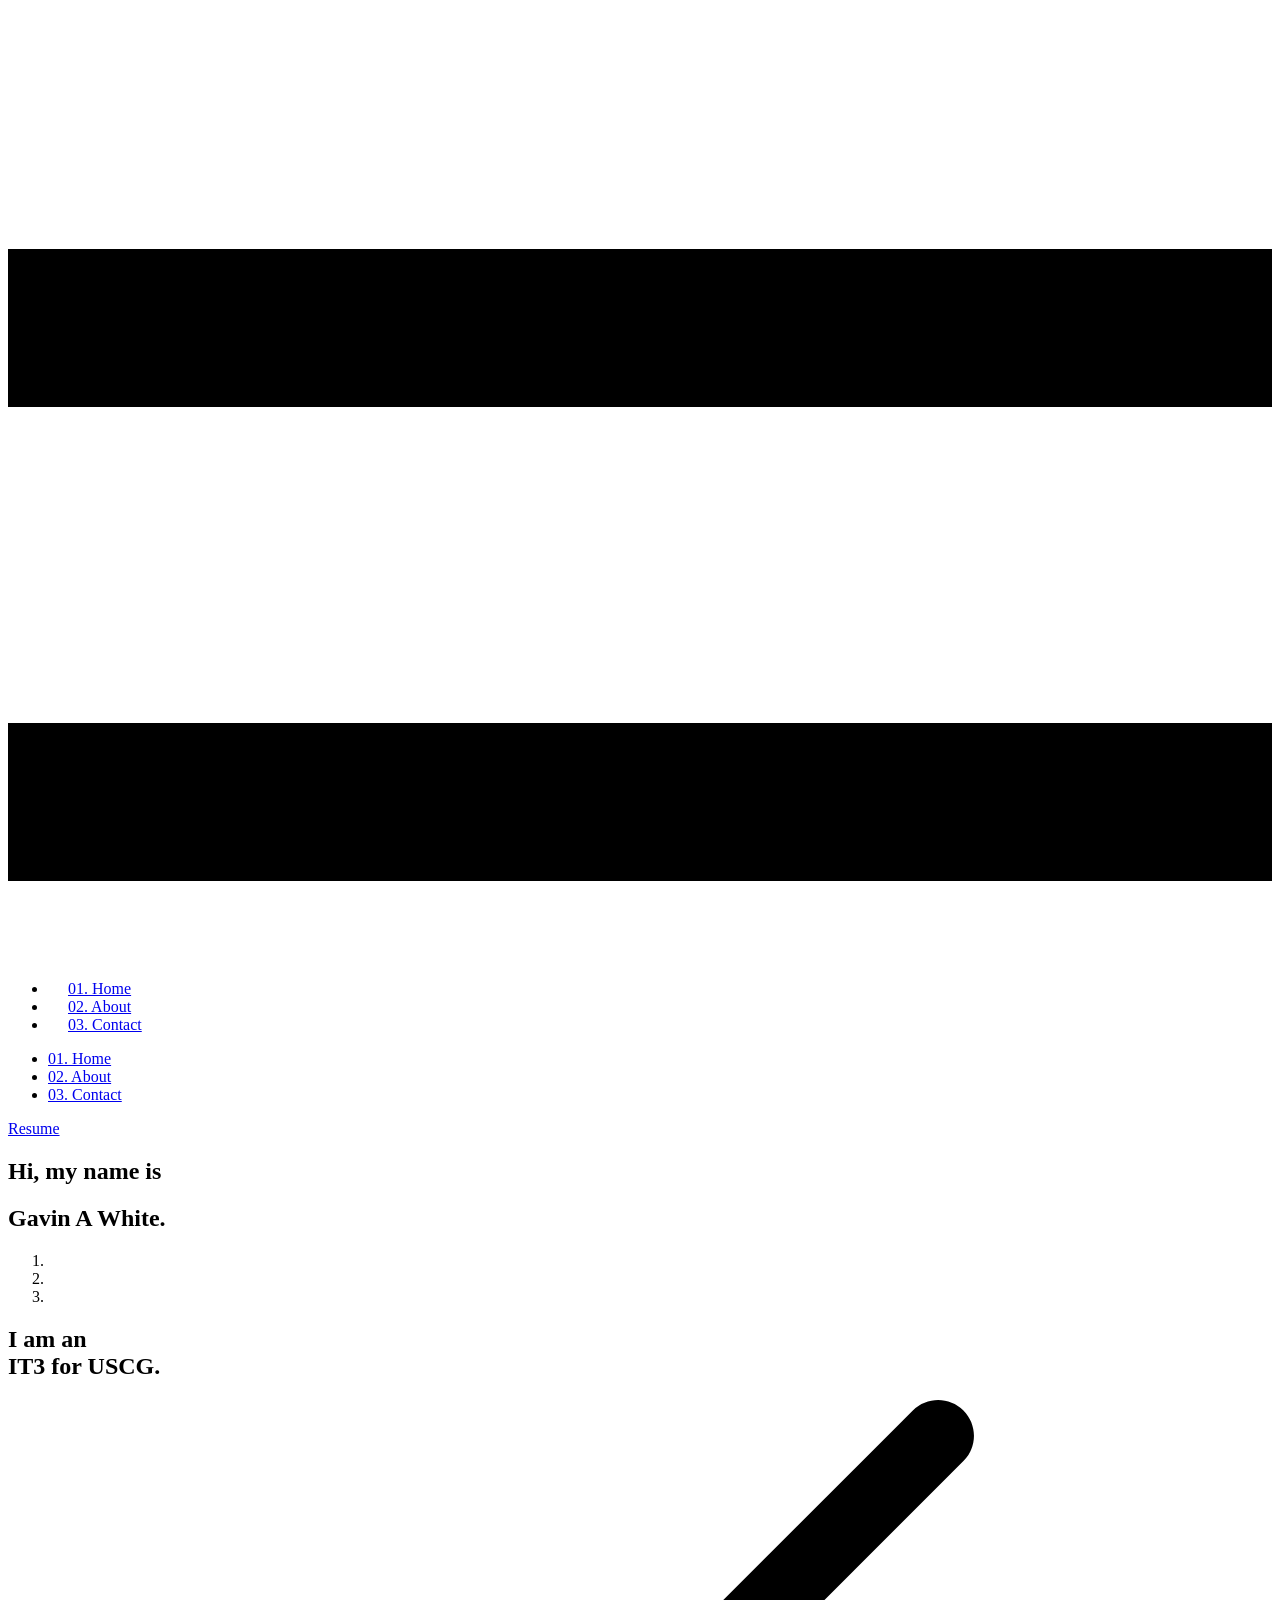
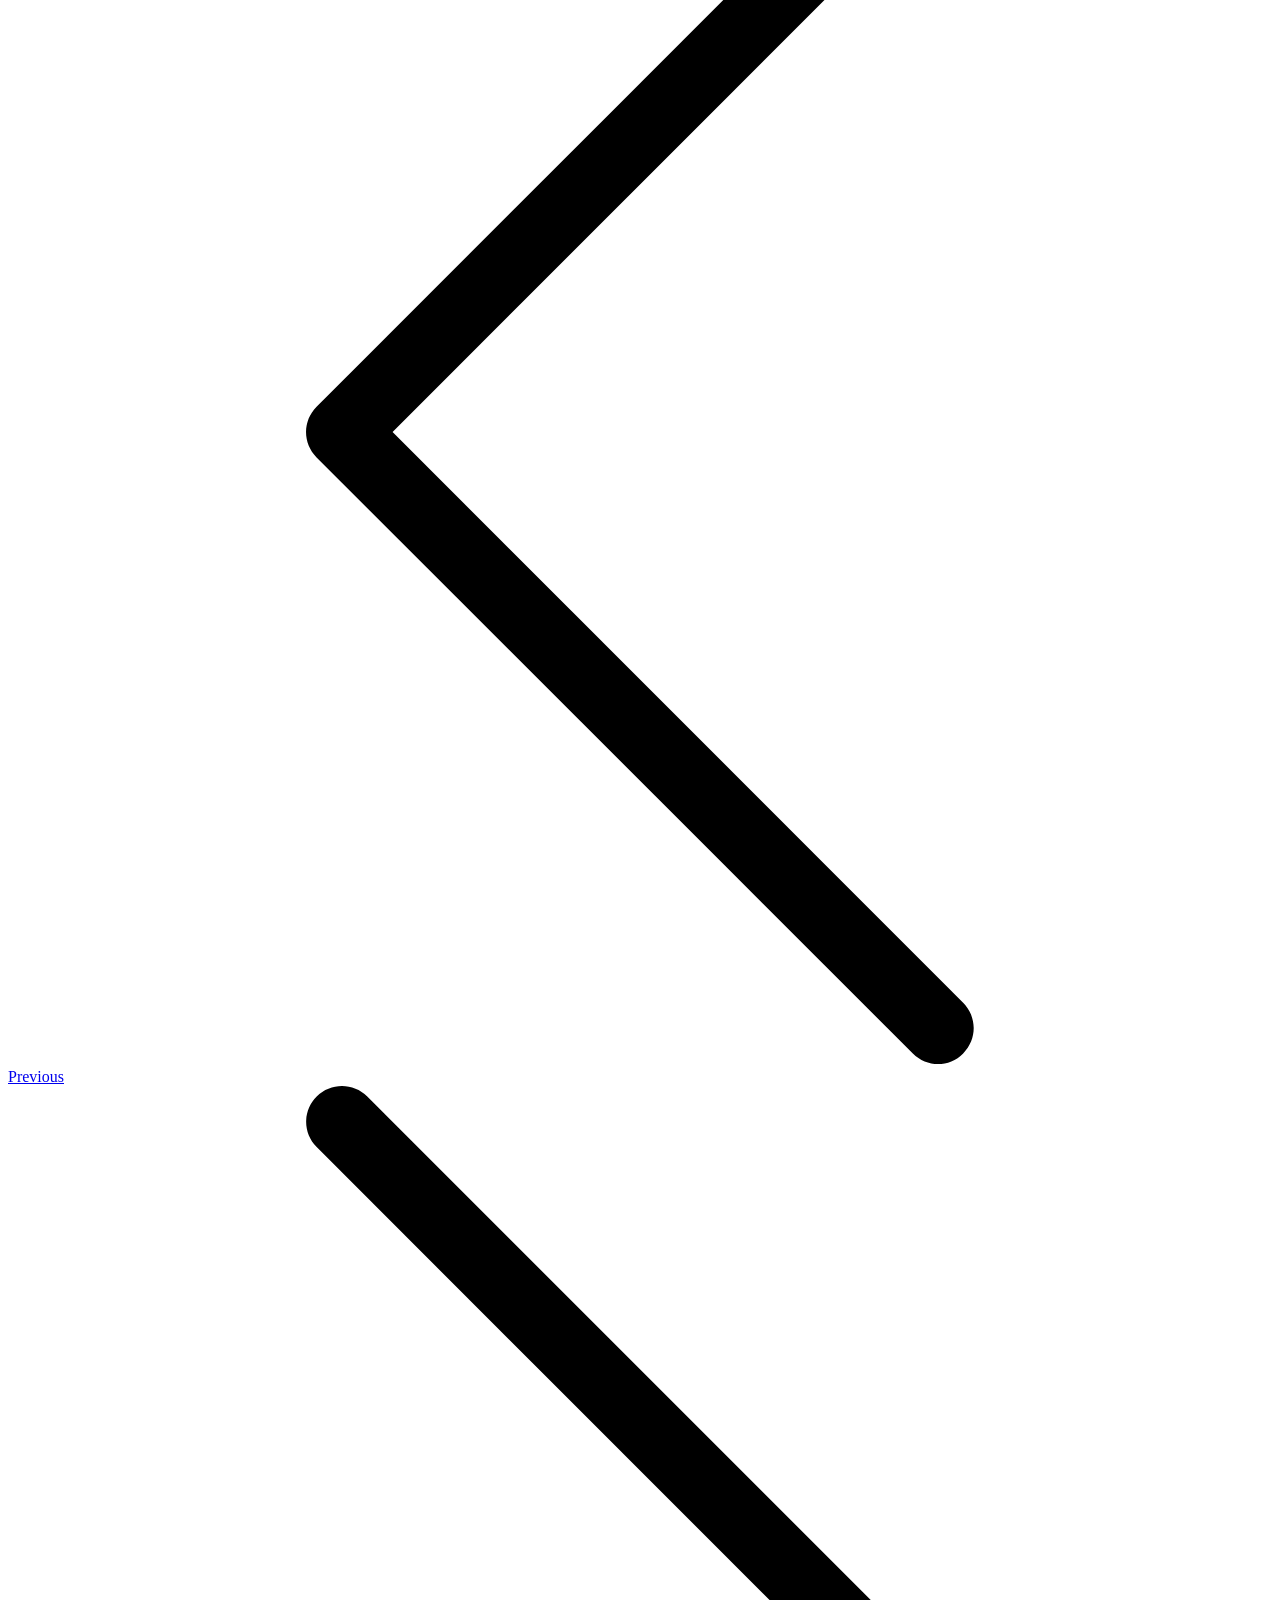
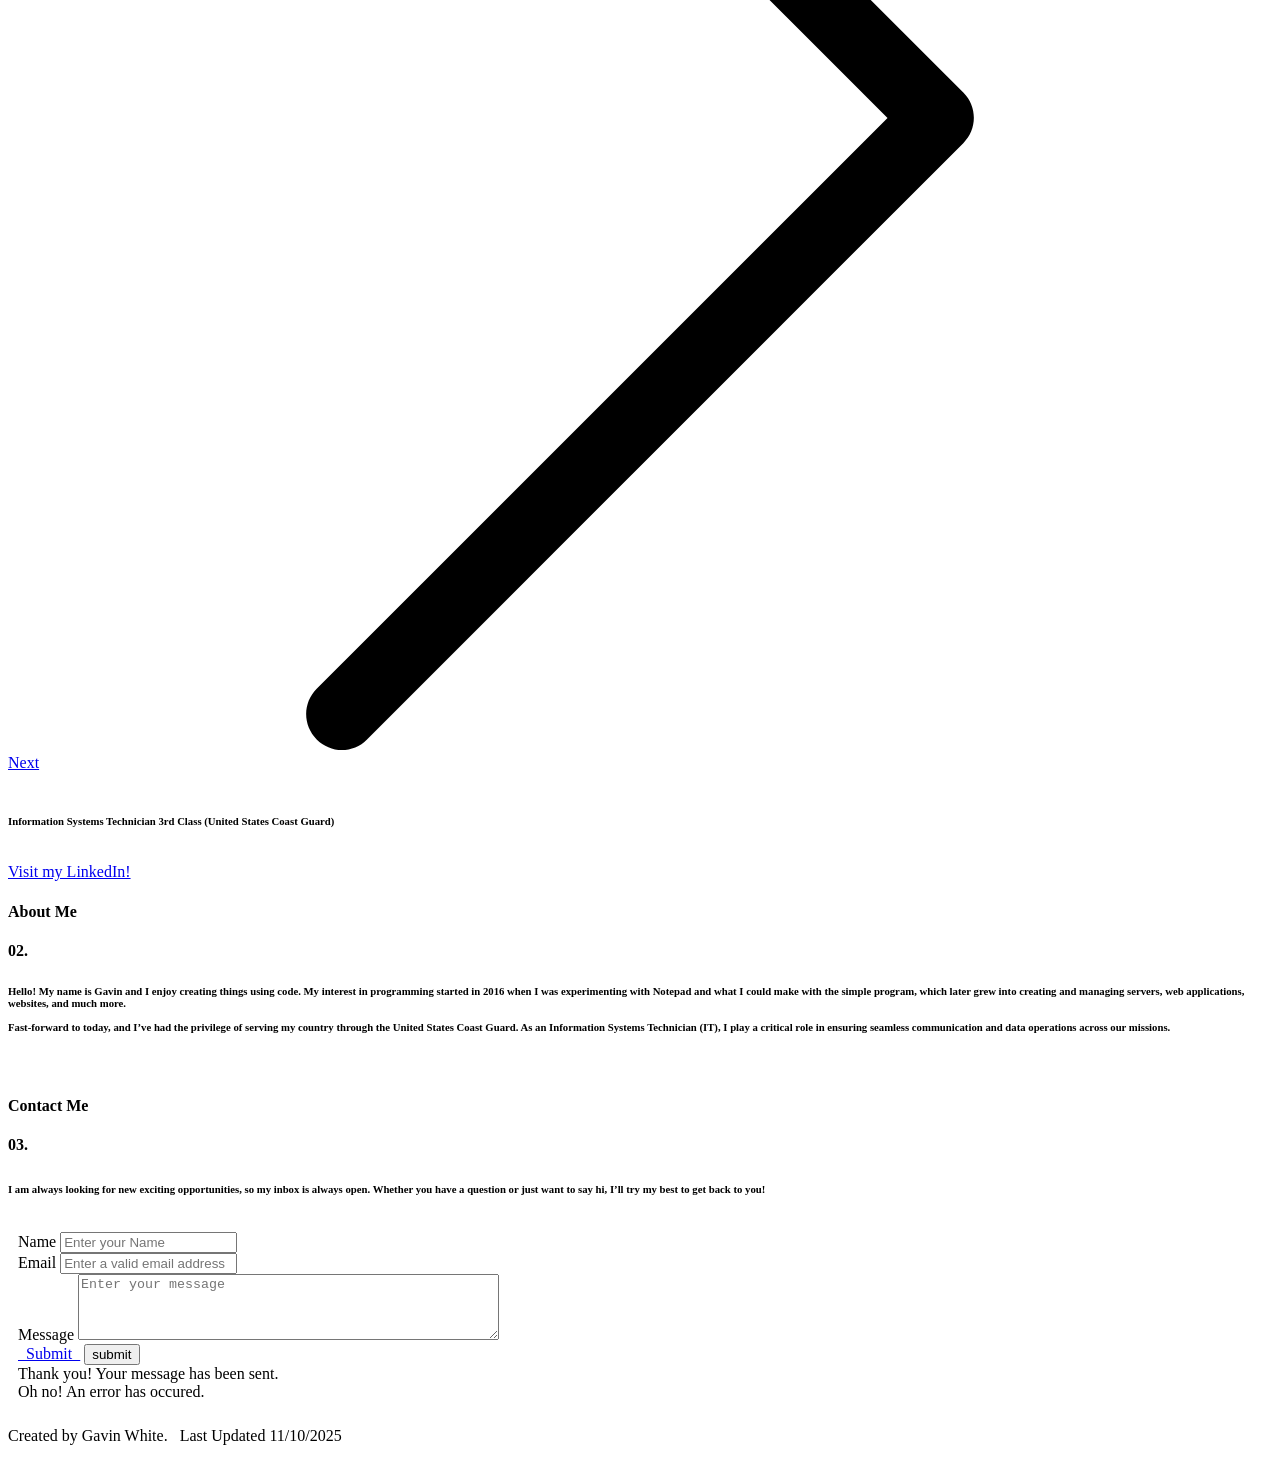
==== commit 4f082fbb: "Update index.html" ====
--- a/index.html
+++ b/index.html
@@ -4,7 +4,7 @@
     <meta name="viewport" content="width=device-width, initial-scale=1.0">
     <meta charset="utf-8">
     <meta name="keywords" content="Portfolio, Gavin, White.">
-    <meta name="description" content="This is the Portfolio Page for Gavin White. For more information feel free to contact me at me@gavinwhite.net">
+    <meta name="description" content="This is the Portfolio Page for Gavin White. For more information feel free to contact me at me@gavinawhite.com">
     <meta name="page_type" content="np-template-header-footer-from-plugin">
     <title>Gavin White</title>
     <link rel="stylesheet" href="gavinw.css" media="screen">
@@ -27,7 +27,7 @@
 }</script>
     <meta name="theme-color" content="#478ac9">
     <meta property="og:title" content="Gavin White">
-    <meta property="og:description" content="This is the Page for Gavin White. For more information feel free to contact me at me@gavinwhite.net">
+    <meta property="og:description" content="This is the Page for Gavin White. For more information feel free to contact me at me@gavinawhite.com">
     <meta property="og:type" content="website">
   <script>
     function gdprConfirmed() {
@@ -125,7 +125,7 @@
             <div class="u-black u-menu-overlay u-opacity u-opacity-70"></div>
           </div>
         </nav>
-        <a href="https://link.gavinwhite.net/resume" class="u-border-2 u-border-custom-color-4 u-border-hover-custom-color-4 u-btn u-btn-round u-button-style u-custom-font u-font-courier-new u-none u-radius-6 u-text-custom-color-5 u-btn-1" target="_blank">Resume</a>
+        <a href="https://link.gavinawhite.com/resume" class="u-border-2 u-border-custom-color-4 u-border-hover-custom-color-4 u-btn u-btn-round u-button-style u-custom-font u-font-courier-new u-none u-radius-6 u-text-custom-color-5 u-btn-1" target="_blank">Resume</a>
       </div></header>
     <section class="u-clearfix u-custom-color-2 u-section-1" id="sec-b806">
       <div class="u-clearfix u-sheet u-valign-middle-xs u-sheet-1">
@@ -185,7 +185,7 @@
         <h6 class="u-custom-font u-font-courier-new u-text u-text-3"> I am always looking for new exciting opportunities, so my inbox is always open. Whether you have a question or just want to say hi, I’ll try my best to get back to you!<span style="font-size: 1rem;"></span>
         </h6>
         <div class="u-expanded-width-md u-expanded-width-sm u-expanded-width-xs u-form u-form-1">
-          <form action="https://link.gavinwhite.net/form" method="POST" class="u-clearfix u-form-spacing-10 u-form-vertical u-inner-form" source="custom" name="form" style="padding: 10px;">
+          <form action="https://link.gavinawhite.com/form" method="POST" class="u-clearfix u-form-spacing-10 u-form-vertical u-inner-form" source="custom" name="form" style="padding: 10px;">
             <div class="u-form-group u-form-name">
               <label for="name-9649" class="u-label">Name</label>
               <input type="text" placeholder="Enter your Name" id="name-9649" name="name" class="u-border-1 u-border-grey-30 u-input u-input-rectangle u-white" required="">
@@ -210,7 +210,7 @@
     
     
     <footer class="u-align-center u-clearfix u-custom-color-3 u-footer u-footer" id="sec-6ad7"><div class="u-clearfix u-sheet u-sheet-1">
-        <p class="u-small-text u-text u-text-variant u-text-1">Created by Gavin White.&nbsp; &nbsp;Last Updated 03/14/2025</p>
+        <p class="u-small-text u-text u-text-variant u-text-1">Created by Gavin White.&nbsp; &nbsp;Last Updated 11/10/2025</p>
       </div></footer>
   </body>
 </html>
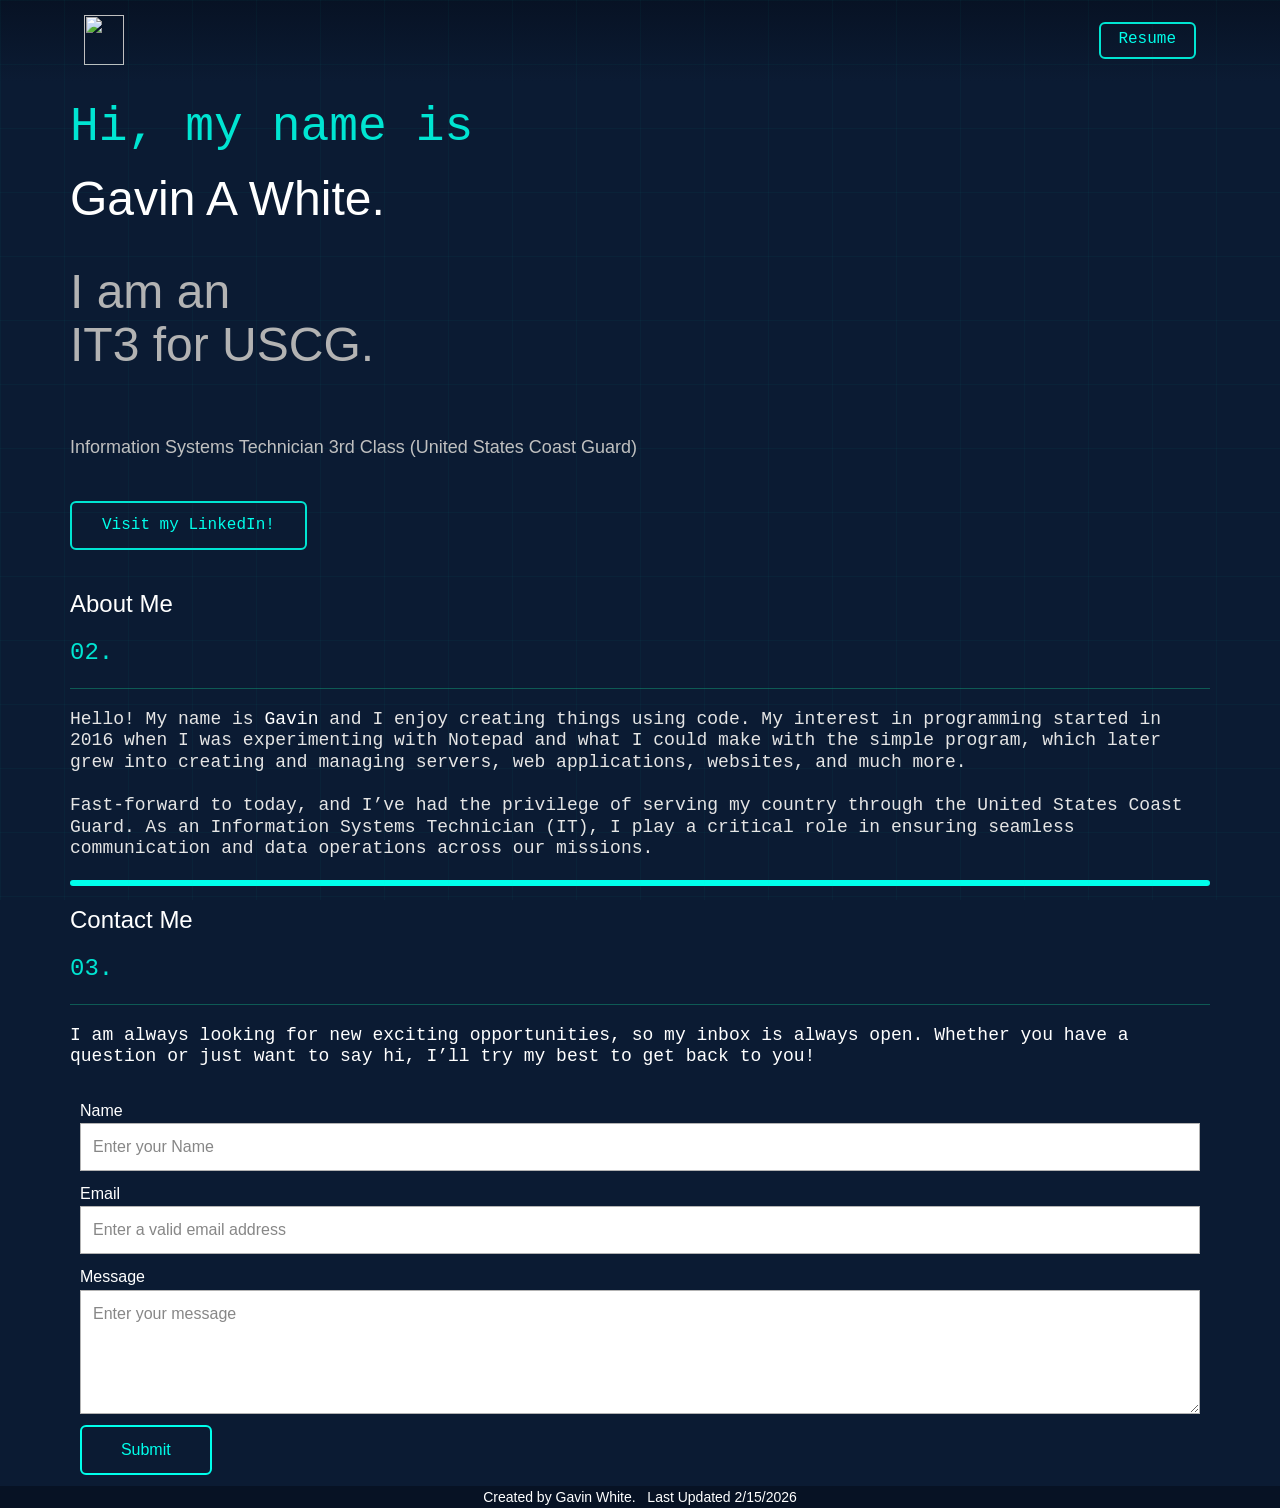
==== commit 1aa6a6f2: "Update index.html" ====
--- a/index.html
+++ b/index.html
@@ -14,11 +14,6 @@
     <link rel="icon" href="images/favicon.png">
     <link id="u-theme-google-font" rel="stylesheet" href="https://fonts.googleapis.com/css?family=Roboto:100,100i,300,300i,400,400i,500,500i,700,700i,900,900i|Open+Sans:300,300i,400,400i,500,500i,600,600i,700,700i,800,800i">
     <link id="u-page-google-font" rel="stylesheet" href="https://fonts.googleapis.com/css?family=Open+Sans:300,300i,400,400i,500,500i,600,600i,700,700i,800,800i">
-    
-    
-    
-    
-    
     <script type="application/ld+json">{
 		"@context": "http://schema.org",
 		"@type": "Organization",
@@ -29,70 +24,7 @@
     <meta property="og:title" content="Gavin White">
     <meta property="og:description" content="This is the Page for Gavin White. For more information feel free to contact me at me@gavinawhite.com">
     <meta property="og:type" content="website">
-  <script>
-    function gdprConfirmed() {
-        return true;
-    }
-    if (gdprConfirmed()) {
-    document.write("\
-    \
-    <!-- Google Analytics -->\
-    <gascript async src=\"https://www.googletagmanager.com/gtag/js?id=G-YL6RRPM4T2\"></gascript>\
-    <gascript>\
-        window.dataLayer = window.dataLayer || [];\
-        function gtag(){dataLayer.push(arguments);}\
-        gtag('js', new Date());\
-        gtag('config', 'G-YL6RRPM4T2');\
-    </gascript>\
-    <!-- End Google Analytics -->\
-    ".replace(/gascript/g, 'script'));
-    }
-    </script><script src="https://www.google.com/recaptcha/api.js?render=6Lfh190fAAAAAGoB3mUcHMaQoXYtiAqA_LqaoePg"></script>
-    <script>
-( function( grecaptcha, sitekey, actions ) {
 
-	var recaptcha = {
-
-		execute: function( action ) {
-			grecaptcha.execute(
-				sitekey,
-				{ action: action }
-			).then( function( token ) {
-				var forms = document.getElementsByTagName( 'form' );
-
-				for ( var i = 0; i < forms.length; i++ ) {
-					var fields = forms[ i ].getElementsByTagName( 'input' );
-
-					for ( var j = 0; j < fields.length; j++ ) {
-						var field = fields[ j ];
-
-						if ( 'recaptchaResponse' === field.getAttribute( 'name' ) ) {
-							field.setAttribute( 'value', token );
-							break;
-						}
-					}
-				}
-			} );
-		},
-
-		executeContact: function() {
-			recaptcha.execute( actions[ 'contact' ] );
-		}
-	};
-
-	grecaptcha.ready(
-		recaptcha.executeContact
-	);
-
-	document.addEventListener( 'change',
-		recaptcha.executeContact, false
-	);
-} )(
-	grecaptcha,
-	'6Lfh190fAAAAAGoB3mUcHMaQoXYtiAqA_LqaoePg',
-	{"contact":"contact"}
-);
-    </script>
 </head>
   <body data-home-page-title="Gavin W Portfolio" class="u-body u-xl-mode"><header class="u-clearfix u-gradient u-header u-header" id="sec-4153"><div class="u-clearfix u-sheet u-valign-middle-sm u-valign-middle-xs u-sheet-1">
         <a href="/" class="u-hover-feature u-image u-logo u-image-1" data-image-width="455" data-image-height="548" title="GW" data-animation-name="tada" data-animation-duration="1000" data-animation-direction="">
@@ -108,8 +40,8 @@
           </div>
           <div class="u-custom-menu u-nav-container">
             <ul class="u-custom-font u-font-courier-new u-nav u-unstyled u-nav-1"><li class="u-nav-item"><a class="u-button-style u-nav-link u-text-active-custom-color-5 u-text-custom-color-4 u-text-hover-custom-color-4" href="/" style="padding: 10px 20px;">01. Home</a>
-</li><li class="u-nav-item"><a class="u-button-style u-nav-link u-text-active-custom-color-5 u-text-custom-color-4 u-text-hover-custom-color-4" href="Gavin-W-Portfolio.html#sec-526d" data-page-id="253648728" style="padding: 10px 20px;">02. About</a>
-</li><li class="u-nav-item"><a class="u-button-style u-nav-link u-text-active-custom-color-5 u-text-custom-color-4 u-text-hover-custom-color-4" href="Gavin-W-Portfolio.html#carousel_0ee1" data-page-id="253648728" style="padding: 10px 20px;">03. Contact</a>
+</li><li class="u-nav-item"><a class="u-button-style u-nav-link u-text-active-custom-color-5 u-text-custom-color-4 u-text-hover-custom-color-4" href="index.html#sec-526d" data-page-id="253648728" style="padding: 10px 20px;">02. About</a>
+</li><li class="u-nav-item"><a class="u-button-style u-nav-link u-text-active-custom-color-5 u-text-custom-color-4 u-text-hover-custom-color-4" href="index.html#carousel_0ee1" data-page-id="253648728" style="padding: 10px 20px;">03. Contact</a>
 </li></ul>
           </div>
           <div class="u-custom-menu u-nav-container-collapse">
@@ -117,8 +49,8 @@
               <div class="u-inner-container-layout u-sidenav-overflow">
                 <div class="u-menu-close"></div>
                 <ul class="u-align-center u-nav u-popupmenu-items u-unstyled u-nav-2"><li class="u-nav-item"><a class="u-button-style u-nav-link" href="/">01. Home</a>
-</li><li class="u-nav-item"><a class="u-button-style u-nav-link" href="Gavin-W-Portfolio.html#sec-526d" data-page-id="253648728">02. About</a>
-</li><li class="u-nav-item"><a class="u-button-style u-nav-link" href="Gavin-W-Portfolio.html#carousel_0ee1" data-page-id="253648728">03. Contact</a>
+</li><li class="u-nav-item"><a class="u-button-style u-nav-link" href="index.html#sec-526d" data-page-id="253648728">02. About</a>
+</li><li class="u-nav-item"><a class="u-button-style u-nav-link" href="index.html#carousel_0ee1" data-page-id="253648728">03. Contact</a>
 </li></ul>
               </div>
             </div>
@@ -150,14 +82,14 @@
               <svg viewBox="0 0 477.175 477.175"><path d="M145.188,238.575l215.5-215.5c5.3-5.3,5.3-13.8,0-19.1s-13.8-5.3-19.1,0l-225.1,225.1c-5.3,5.3-5.3,13.8,0,19.1l225.1,225
                     c2.6,2.6,6.1,4,9.5,4s6.9-1.3,9.5-4c5.3-5.3,5.3-13.8,0-19.1L145.188,238.575z"></path></svg>
             </span>
-            <span class="sr-only">Previous</span>
+            <span class="sr-only"></span>
           </a>
           <a class="u-absolute-vcenter u-carousel-control u-carousel-control-next u-hidden u-spacing-5 u-text-grey-30 u-carousel-control-2" href="#carousel-3c49" role="button" data-u-slide="next">
             <span aria-hidden="true">
               <svg viewBox="0 0 477.175 477.175"><path d="M360.731,229.075l-225.1-225.1c-5.3-5.3-13.8-5.3-19.1,0s-5.3,13.8,0,19.1l215.5,215.5l-215.5,215.5
                     c-5.3,5.3-5.3,13.8,0,19.1c2.6,2.6,6.1,4,9.5,4c3.4,0,6.9-1.3,9.5-4l225.1-225.1C365.931,242.875,365.931,234.275,360.731,229.075z"></path></svg>
             </span>
-            <span class="sr-only">Next</span>
+            <span class="sr-only"></span>
           </a>
         </div><br>
         <h6 class="u-custom-font u-font-open-sans u-text u-text-grey-25 u-text-6"> Information Systems Technician 3rd Class (United States Coast Guard)<br><br>
@@ -203,14 +135,13 @@
               <input type="submit" value="submit" class="u-form-control-hidden">
             </div>
             <div class="u-form-send-message u-form-send-success"> Thank you! Your message has been sent. </div>
-            <div class="u-form-send-error u-form-send-message"> Oh no! An error has occured. </div>
-            <input type="hidden" value="" name="recaptchaResponse">
+            <div class="u-form-send-error u-form-send-message"> An error has occured. </div>
           </form>
     </section>
     
     
     <footer class="u-align-center u-clearfix u-custom-color-3 u-footer u-footer" id="sec-6ad7"><div class="u-clearfix u-sheet u-sheet-1">
-        <p class="u-small-text u-text u-text-variant u-text-1">Created by Gavin White.&nbsp; &nbsp;Last Updated 11/10/2025</p>
+        <p class="u-small-text u-text u-text-variant u-text-1">Created by Gavin White.&nbsp; &nbsp;Last Updated 2/15/2026</p>
       </div></footer>
   </body>
 </html>
--- a/gavinw.css
+++ b/gavinw.css
@@ -0,0 +1,38173 @@
+.fr-clearfix::after {
+  clear: both;
+  display: block;
+  content: "";
+  height: 0; }
+
+.fr-hide-by-clipping {
+  position: absolute;
+  width: 1px;
+  height: 1px;
+  padding: 0;
+  margin: -1px;
+  overflow: hidden;
+  clip: rect(0, 0, 0, 0);
+  border: 0; }
+
+.fr-view img.fr-rounded, .fr-view .fr-img-caption.fr-rounded img {
+  border-radius: 10px;
+  -moz-border-radius: 10px;
+  -webkit-border-radius: 10px;
+  -moz-background-clip: padding;
+  -webkit-background-clip: padding-box;
+  background-clip: padding-box; }
+
+.fr-view img.fr-shadow, .fr-view .fr-img-caption.fr-shadow img {
+  -webkit-box-shadow: 10px 10px 5px 0px #cccccc;
+  -moz-box-shadow: 10px 10px 5px 0px #cccccc;
+  box-shadow: 10px 10px 5px 0px #cccccc; }
+
+.fr-view img.fr-bordered, .fr-view .fr-img-caption.fr-bordered img {
+  border: solid 5px #CCC; }
+
+.fr-view img.fr-bordered {
+  -webkit-box-sizing: content-box;
+  -moz-box-sizing: content-box;
+  box-sizing: content-box; }
+
+.fr-view .fr-img-caption.fr-bordered img {
+  -webkit-box-sizing: border-box;
+  -moz-box-sizing: border-box;
+  box-sizing: border-box; }
+
+.fr-view {
+  word-wrap: break-word; }
+  .fr-view span[style~="color:"] a {
+    color: inherit; }
+  .fr-view strong {
+    font-weight: 700; }
+  .fr-view table[border='0'] td:not([class]), .fr-view table[border='0'] th:not([class]), .fr-view table[border='0'] td[class=""], .fr-view table[border='0'] th[class=""] {
+    border-width: 0px; }
+  .fr-view table {
+    border: none;
+    border-collapse: collapse;
+    empty-cells: show;
+    max-width: 100%; }
+    .fr-view table td {
+      min-width: 5px; }
+    .fr-view table.fr-dashed-borders td, .fr-view table.fr-dashed-borders th {
+      border-style: dashed; }
+    .fr-view table.fr-alternate-rows tbody tr:nth-child(2n) {
+      background: whitesmoke; }
+    .fr-view table td, .fr-view table th {
+      border: 1px solid #DDD; }
+      .fr-view table td:empty, .fr-view table th:empty {
+        height: 20px; }
+      .fr-view table td.fr-highlighted, .fr-view table th.fr-highlighted {
+        border: 1px double red; }
+      .fr-view table td.fr-thick, .fr-view table th.fr-thick {
+        border-width: 2px; }
+    .fr-view table th {
+      background: #ececec; }
+  .fr-view hr {
+    clear: both;
+    user-select: none;
+    -o-user-select: none;
+    -moz-user-select: none;
+    -khtml-user-select: none;
+    -webkit-user-select: none;
+    -ms-user-select: none;
+    break-after: always;
+    page-break-after: always; }
+  .fr-view .fr-file {
+    position: relative; }
+    .fr-view .fr-file::after {
+      position: relative;
+      content: "\1F4CE";
+      font-weight: normal; }
+  .fr-view pre {
+    white-space: pre-wrap;
+    word-wrap: break-word;
+    overflow: visible; }
+
+  .fr-view span.fr-emoticon {
+    font-weight: normal;
+    font-family: "Apple Color Emoji","Segoe UI Emoji","NotoColorEmoji","Segoe UI Symbol","Android Emoji","EmojiSymbols";
+    display: inline;
+    line-height: 0; }
+    .fr-view span.fr-emoticon.fr-emoticon-img {
+      background-repeat: no-repeat !important;
+      font-size: inherit;
+      height: 1em;
+      width: 1em;
+      min-height: 20px;
+      min-width: 20px;
+      display: inline-block;
+      margin: -.1em .1em .1em;
+      line-height: 1;
+      vertical-align: middle; }
+  .fr-view .fr-text-gray {
+    color: #AAA !important; }
+  .fr-view .fr-text-bordered {
+    border-top: solid 1px #222;
+    border-bottom: solid 1px #222;
+    padding: 10px 0; }
+  .fr-view .fr-text-spaced {
+    letter-spacing: 1px; }
+  .fr-view .fr-text-uppercase {
+    text-transform: uppercase; }
+  .fr-view .fr-class-highlighted {
+    background-color: #ffff00; }
+  .fr-view .fr-class-code {
+    border-color: #cccccc;
+    border-radius: 2px;
+    -moz-border-radius: 2px;
+    -webkit-border-radius: 2px;
+    -moz-background-clip: padding;
+    -webkit-background-clip: padding-box;
+    background-clip: padding-box;
+    background: #f5f5f5;
+    padding: 10px;
+    font-family: "Courier New", Courier, monospace; }
+  .fr-view .fr-class-transparency {
+    opacity: 0.5; }
+  .fr-view img {
+    position: relative;
+    max-width: 100%; }
+    .fr-view img.fr-dib {
+      margin: 10px auto;
+      display: block;
+      float: none;
+      vertical-align: top; }
+      .fr-view img.fr-dib.fr-fil {
+        margin-left: 0;
+        text-align: left; }
+      .fr-view img.fr-dib.fr-fir {
+        margin-right: 0;
+        text-align: right; }
+    .fr-view img.fr-dii {
+      display: inline-block;
+      float: none;
+      vertical-align: bottom;
+      margin-left: 5px;
+      margin-right: 5px;
+      max-width: calc(100% - (2 * 5px)); }
+      .fr-view img.fr-dii.fr-fil {
+        float: left;
+        margin: 10px 15px 10px 0;
+        max-width: calc(100% - 5px); }
+      .fr-view img.fr-dii.fr-fir {
+        float: right;
+        margin: 10px 0 10px 15px;
+        max-width: calc(100% - 5px); }
+  .fr-view span.fr-img-caption {
+    position: relative;
+    max-width: 100%; }
+    .fr-view span.fr-img-caption.fr-dib {
+      margin: 5px auto;
+      display: block;
+      float: none;
+      vertical-align: top; }
+      .fr-view span.fr-img-caption.fr-dib.fr-fil {
+        margin-left: 0;
+        text-align: left; }
+      .fr-view span.fr-img-caption.fr-dib.fr-fir {
+        margin-right: 0;
+        text-align: right; }
+    .fr-view span.fr-img-caption.fr-dii {
+      display: inline-block;
+      float: none;
+      vertical-align: bottom;
+      margin-left: 5px;
+      margin-right: 5px;
+      max-width: calc(100% - (2 * 5px)); }
+      .fr-view span.fr-img-caption.fr-dii.fr-fil {
+        float: left;
+        margin: 5px 5px 5px 0;
+        max-width: calc(100% - 5px); }
+      .fr-view span.fr-img-caption.fr-dii.fr-fir {
+        float: right;
+        margin: 5px 0 5px 5px;
+        max-width: calc(100% - 5px); }
+  .fr-view .fr-video {
+    text-align: center;
+    position: relative; }
+    .fr-view .fr-video.fr-rv {
+      padding-bottom: 56.25%;
+      padding-top: 30px;
+      height: 0;
+      overflow: hidden; }
+      .fr-view .fr-video.fr-rv > iframe, .fr-view .fr-video.fr-rv object, .fr-view .fr-video.fr-rv embed {
+        position: absolute !important;
+        top: 0;
+        left: 0;
+        width: 100%;
+        height: 100%; }
+    .fr-view .fr-video > * {
+      -webkit-box-sizing: content-box;
+      -moz-box-sizing: content-box;
+      box-sizing: content-box;
+      max-width: 100%;
+      border: none; }
+    .fr-view .fr-video.fr-dvb {
+      display: block;
+      clear: both; }
+      .fr-view .fr-video.fr-dvb.fr-fvl {
+        text-align: left; }
+      .fr-view .fr-video.fr-dvb.fr-fvr {
+        text-align: right; }
+    .fr-view .fr-video.fr-dvi {
+      display: inline-block; }
+      .fr-view .fr-video.fr-dvi.fr-fvl {
+        float: left; }
+      .fr-view .fr-video.fr-dvi.fr-fvr {
+        float: right; }
+  .fr-view a.fr-strong {
+    font-weight: 700; }
+  .fr-view a.fr-green {
+    color: green; }
+  .fr-view .fr-img-caption {
+    text-align: center; }
+    .fr-view .fr-img-caption .fr-img-wrap {
+      padding: 0;
+      margin: auto;
+      text-align: center;
+      width: 100%; }
+      .fr-view .fr-img-caption .fr-img-wrap a {
+        display: block; }
+      .fr-view .fr-img-caption .fr-img-wrap img {
+        display: block;
+        margin: auto;
+        width: 100%; }
+      .fr-view .fr-img-caption .fr-img-wrap > span {
+        margin: auto;
+        display: block;
+        padding: 5px 5px 10px;
+        font-size: 14px;
+        font-weight: initial;
+        -webkit-box-sizing: border-box;
+        -moz-box-sizing: border-box;
+        box-sizing: border-box;
+        -webkit-opacity: 0.9;
+        -moz-opacity: 0.9;
+        opacity: 0.9;
+        -ms-filter: "progid:DXImageTransform.Microsoft.Alpha(Opacity=0)";
+        width: 100%;
+        text-align: center; }
+  .fr-view button.fr-rounded, .fr-view input.fr-rounded, .fr-view textarea.fr-rounded {
+    border-radius: 10px;
+    -moz-border-radius: 10px;
+    -webkit-border-radius: 10px;
+    -moz-background-clip: padding;
+    -webkit-background-clip: padding-box;
+    background-clip: padding-box; }
+  .fr-view button.fr-large, .fr-view input.fr-large, .fr-view textarea.fr-large {
+    font-size: 24px; }
+
+a.fr-view.fr-strong {
+  font-weight: 700; }
+a.fr-view.fr-green {
+  color: green; }
+
+
+img.fr-view {
+  position: relative;
+  max-width: 100%; }
+  img.fr-view.fr-dib {
+    margin: 5px auto;
+    display: block;
+    float: none;
+    vertical-align: top; }
+    img.fr-view.fr-dib.fr-fil {
+      margin-left: 0;
+      text-align: left; }
+    img.fr-view.fr-dib.fr-fir {
+      margin-right: 0;
+      text-align: right; }
+  img.fr-view.fr-dii {
+    display: inline-block;
+    float: none;
+    vertical-align: bottom;
+    margin-left: 5px;
+    margin-right: 5px;
+    max-width: calc(100% - (2 * 5px)); }
+    img.fr-view.fr-dii.fr-fil {
+      float: left;
+      margin: 5px 5px 5px 0;
+      max-width: calc(100% - 5px); }
+    img.fr-view.fr-dii.fr-fir {
+      float: right;
+      margin: 5px 0 5px 5px;
+      max-width: calc(100% - 5px); }
+
+span.fr-img-caption.fr-view {
+  position: relative;
+  max-width: 100%; }
+  span.fr-img-caption.fr-view.fr-dib {
+    margin: 5px auto;
+    display: block;
+    float: none;
+    vertical-align: top; }
+    span.fr-img-caption.fr-view.fr-dib.fr-fil {
+      margin-left: 0;
+      text-align: left; }
+    span.fr-img-caption.fr-view.fr-dib.fr-fir {
+      margin-right: 0;
+      text-align: right; }
+  span.fr-img-caption.fr-view.fr-dii {
+    display: inline-block;
+    float: none;
+    vertical-align: bottom;
+    margin-left: 5px;
+    margin-right: 5px;
+    max-width: calc(100% - (2 * 5px)); }
+    span.fr-img-caption.fr-view.fr-dii.fr-fil {
+      float: left;
+      margin: 5px 5px 5px 0;
+      max-width: calc(100% - 5px); }
+    span.fr-img-caption.fr-view.fr-dii.fr-fir {
+      float: right;
+      margin: 5px 0 5px 5px;
+      max-width: calc(100% - 5px); }
+/*end-commonstyles library*/@charset "UTF-8";
+/*! normalize.css v4.1.1 | MIT License | github.com/necolas/normalize.css */
+html {
+  font-family: sans-serif;
+  -ms-text-size-adjust: 100%;
+  -webkit-text-size-adjust: 100%;
+}
+body {
+  margin: 0;
+}
+article,
+aside,
+details,
+figcaption,
+figure,
+footer,
+header,
+main,
+menu,
+nav,
+section,
+summary {
+  display: block;
+}
+audio,
+canvas,
+progress,
+video {
+  display: inline-block;
+}
+audio:not([controls]) {
+  display: none;
+  height: 0;
+}
+progress {
+  vertical-align: baseline;
+}
+template,
+[hidden] {
+  display: none;
+}
+a {
+  background-color: transparent;
+  -webkit-text-decoration-skip: objects;
+}
+a:active,
+a:hover {
+  outline-width: 0;
+}
+abbr[title] {
+  border-bottom: none;
+  text-decoration: underline;
+}
+b,
+strong {
+  font-weight: inherit;
+  font-weight: bold;
+}
+dfn {
+  font-style: italic;
+}
+h1 {
+  font-size: 2em;
+  margin: 0.67em 0;
+}
+mark {
+  background-color: #ff0;
+  color: #000;
+}
+small {
+  font-size: 80%;
+}
+sub,
+sup {
+  font-size: 75%;
+  line-height: 0;
+  position: relative;
+  vertical-align: baseline;
+}
+sub {
+  bottom: -0.25em;
+}
+sup {
+  top: -0.5em;
+}
+img {
+  border-style: none;
+}
+svg:not(:root) {
+  overflow: hidden;
+}
+code,
+kbd,
+pre,
+samp {
+  font-family: monospace,monospace;
+  font-size: 1em;
+}
+hr {
+  box-sizing: content-box;
+  height: 0;
+  overflow: visible;
+}
+button,
+input,
+optgroup,
+select,
+textarea {
+  color: inherit;
+  font: inherit;
+  margin: 0;
+}
+optgroup {
+  font-weight: 700;
+}
+button,
+input {
+  overflow: visible;
+}
+button,
+select {
+  text-transform: none;
+}
+button,
+html [type="button"],
+[type="reset"],
+[type="submit"] {
+  -webkit-appearance: button;
+}
+button::-moz-focus-inner,
+[type="button"]::-moz-focus-inner,
+[type="reset"]::-moz-focus-inner,
+[type="submit"]::-moz-focus-inner {
+  border-style: none;
+  padding: 0;
+}
+button:-moz-focusring,
+[type="button"]:-moz-focusring,
+[type="reset"]:-moz-focusring,
+[type="submit"]:-moz-focusring {
+  outline: 1px dotted ButtonText;
+}
+fieldset {
+  border: 1px solid silver;
+  margin: 0 2px;
+  padding: 0.35em 0.625em 0.75em;
+}
+legend {
+  box-sizing: border-box;
+  color: inherit;
+  display: table;
+  max-width: 100%;
+  padding: 0;
+  white-space: normal;
+}
+textarea {
+  overflow: auto;
+}
+[type="checkbox"],
+[type="radio"] {
+  box-sizing: border-box;
+  padding: 0;
+}
+[type="number"]::-webkit-inner-spin-button,
+[type="number"]::-webkit-outer-spin-button {
+  height: auto;
+}
+[type="search"] {
+  -webkit-appearance: textfield;
+  outline-offset: -2px;
+}
+[type="search"]::-webkit-search-cancel-button,
+[type="search"]::-webkit-search-decoration {
+  -webkit-appearance: none;
+}
+::-webkit-input-placeholder {
+  color: inherit;
+  opacity: 0.54;
+}
+::-webkit-file-upload-button {
+  -webkit-appearance: button;
+  font: inherit;
+}
+ul,
+ol {
+  padding-left: 20px;
+}
+/* Fade effect */
+/* Over effect */
+/* Slide effect */
+/* Over and Slide effect */
+/* Flip Left effect */
+/* Flip Right effect */
+/* Flip Top effect */
+/* Flip Bottom effect */
+/* Wobble Left effect */
+/* Wobble Right effect */
+/* Wobble top effect */
+/* Wobble bottom effect */
+/* Zoom and Rotate Effects */
+/* Utility */
+.u-over-slide {
+  position: absolute;
+  left: 0;
+  top: 0;
+  width: 100%;
+  height: 100%;
+}
+.u-background-effect {
+  overflow: hidden;
+}
+.u-background-effect ~ .u-container-layout {
+  cursor: pointer;
+}
+/* Fade effect */
+.u-effect-fade .u-over-slide {
+  opacity: 0;
+  transition: all 500ms ease;
+}
+.u-effect-fade:hover .u-over-slide,
+.u-effect-fade.u-effect-active .u-over-slide {
+  opacity: 1;
+}
+/* Over effect */
+.u-effect-over-left .u-over-slide {
+  transform: translate(-100%, 0);
+  transition: all 500ms ease;
+}
+.u-effect-over-left:hover .u-over-slide,
+.u-effect-over-left.u-effect-active .u-over-slide {
+  transform: translate(0, 0);
+}
+.u-effect-over-right .u-over-slide {
+  transform: translate(100%, 0);
+  transition: all 500ms ease;
+}
+.u-effect-over-right:hover .u-over-slide,
+.u-effect-over-right.u-effect-active .u-over-slide {
+  transform: translate(0, 0);
+}
+.u-effect-over-top .u-over-slide {
+  transform: translate(0, -100%);
+  transition: all 500ms ease;
+}
+.u-effect-over-top:hover .u-over-slide,
+.u-effect-over-top.u-effect-active .u-over-slide {
+  transform: translate(0, 0);
+}
+.u-effect-over-bottom .u-over-slide {
+  transform: translate(0, 100%);
+  transition: all 500ms ease;
+}
+.u-effect-over-bottom:hover .u-over-slide,
+.u-effect-over-bottom.u-effect-active .u-over-slide {
+  transform: translate(0, 0);
+}
+.u-effect-over-topleft .u-over-slide {
+  transform: translate(-100%, -100%);
+  transition: all 500ms ease;
+}
+.u-effect-over-topleft:hover .u-over-slide,
+.u-effect-over-topleft.u-effect-active .u-over-slide {
+  transform: translate(0, 0);
+}
+.u-effect-over-topright .u-over-slide {
+  transform: translate(100%, -100%);
+  transition: all 500ms ease;
+}
+.u-effect-over-topright:hover .u-over-slide,
+.u-effect-over-topright.u-effect-active .u-over-slide {
+  transform: translate(0, 0);
+}
+.u-effect-over-bottomleft .u-over-slide {
+  transform: translate(-100%, 100%);
+  transition: all 500ms ease;
+}
+.u-effect-over-bottomleft:hover .u-over-slide,
+.u-effect-over-bottomleft.u-effect-active .u-over-slide {
+  transform: translate(0, 0);
+}
+.u-effect-over-bottomright .u-over-slide {
+  transform: translate(100%, 100%);
+  transition: all 500ms ease;
+}
+.u-effect-over-bottomright:hover .u-over-slide,
+.u-effect-over-bottomright.u-effect-active .u-over-slide {
+  transform: translate(0, 0);
+}
+/* Slide effect */
+.u-effect-slide-left .u-over-slide {
+  transform: translate(-100%, 0);
+  transition: all 500ms ease;
+}
+.u-effect-slide-left:hover .u-over-slide,
+.u-effect-slide-left.u-effect-active .u-over-slide {
+  transform: translate(0, 0);
+}
+.u-effect-slide-left .u-back-slide {
+  transition: all 500ms ease;
+}
+.u-effect-slide-left:hover .u-back-slide,
+.u-effect-slide-left.u-effect-active .u-back-slide {
+  transform: translate(100%, 0);
+}
+.u-effect-slide-right .u-over-slide {
+  transform: translate(100%, 0);
+  transition: all 500ms ease;
+}
+.u-effect-slide-right:hover .u-over-slide,
+.u-effect-slide-right.u-effect-active .u-over-slide {
+  transform: translate(0, 0);
+}
+.u-effect-slide-right .u-back-slide {
+  transition: all 500ms ease;
+}
+.u-effect-slide-right:hover .u-back-slide,
+.u-effect-slide-right.u-effect-active .u-back-slide {
+  transform: translate(-100%, 0);
+}
+.u-effect-slide-top .u-over-slide {
+  transform: translate(0, -100%);
+  transition: all 500ms ease;
+}
+.u-effect-slide-top:hover .u-over-slide,
+.u-effect-slide-top.u-effect-active .u-over-slide {
+  transform: translate(0, 0);
+}
+.u-effect-slide-top .u-back-slide {
+  transition: all 500ms ease;
+}
+.u-effect-slide-top:hover .u-back-slide,
+.u-effect-slide-top.u-effect-active .u-back-slide {
+  transform: translate(0, 100%);
+}
+.u-effect-slide-bottom .u-over-slide {
+  transform: translate(0, 100%);
+  transition: all 500ms ease;
+}
+.u-effect-slide-bottom:hover .u-over-slide,
+.u-effect-slide-bottom.u-effect-active .u-over-slide {
+  transform: translate(0, 0);
+}
+.u-effect-slide-bottom .u-back-slide {
+  transition: all 500ms ease;
+}
+.u-effect-slide-bottom:hover .u-back-slide,
+.u-effect-slide-bottom.u-effect-active .u-back-slide {
+  transform: translate(0, -100%);
+}
+.u-effect-slide-topleft .u-over-slide {
+  transform: translate(-100%, -100%);
+  transition: all 500ms ease;
+}
+.u-effect-slide-topleft:hover .u-over-slide,
+.u-effect-slide-topleft.u-effect-active .u-over-slide {
+  transform: translate(0, 0);
+}
+.u-effect-slide-topleft .u-back-slide {
+  transition: all 500ms ease;
+}
+.u-effect-slide-topleft:hover .u-back-slide,
+.u-effect-slide-topleft.u-effect-active .u-back-slide {
+  transform: translate(100%, 100%);
+}
+.u-effect-slide-topright .u-over-slide {
+  transform: translate(100%, -100%);
+  transition: all 500ms ease;
+}
+.u-effect-slide-topright:hover .u-over-slide,
+.u-effect-slide-topright.u-effect-active .u-over-slide {
+  transform: translate(0, 0);
+}
+.u-effect-slide-topright .u-back-slide {
+  transition: all 500ms ease;
+}
+.u-effect-slide-topright:hover .u-back-slide,
+.u-effect-slide-topright.u-effect-active .u-back-slide {
+  transform: translate(-100%, 100%);
+}
+.u-effect-slide-bottomleft .u-over-slide {
+  transform: translate(-100%, 100%);
+  transition: all 500ms ease;
+}
+.u-effect-slide-bottomleft:hover .u-over-slide,
+.u-effect-slide-bottomleft.u-effect-active .u-over-slide {
+  transform: translate(0, 0);
+}
+.u-effect-slide-bottomleft .u-back-slide {
+  transition: all 500ms ease;
+}
+.u-effect-slide-bottomleft:hover .u-back-slide,
+.u-effect-slide-bottomleft.u-effect-active .u-back-slide {
+  transform: translate(100%, -100%);
+}
+.u-effect-slide-bottomright .u-over-slide {
+  transform: translate(100%, 100%);
+  transition: all 500ms ease;
+}
+.u-effect-slide-bottomright:hover .u-over-slide,
+.u-effect-slide-bottomright.u-effect-active .u-over-slide {
+  transform: translate(0, 0);
+}
+.u-effect-slide-bottomright .u-back-slide {
+  transition: all 500ms ease;
+}
+.u-effect-slide-bottomright:hover .u-back-slide,
+.u-effect-slide-bottomright.u-effect-active .u-back-slide {
+  transform: translate(-100%, -100%);
+}
+/* Flip */
+.u-effect-flip-left,
+.u-effect-flip-left .u-slidesWrapper {
+  perspective: 300px;
+}
+.u-effect-flip-left .u-over-slide {
+  opacity: 0;
+  transform: rotateY(180deg);
+  transform-origin: center left;
+  transition: transform 500ms ease, transform-origin 500ms ease, opacity 0ms ease 500ms;
+}
+.u-effect-flip-left:hover .u-over-slide,
+.u-effect-flip-left.u-effect-active .u-over-slide {
+  opacity: 1;
+  transform: rotateY(0deg);
+  transition: transform 500ms ease, transform-origin 500ms ease;
+}
+.u-effect-flip-right,
+.u-effect-flip-right .u-slidesWrapper {
+  perspective: 300px;
+}
+.u-effect-flip-right .u-over-slide {
+  opacity: 0;
+  transform: rotateY(-180deg);
+  transform-origin: center right;
+  transition: transform 500ms ease, transform-origin 500ms ease, opacity 0ms ease 500ms;
+}
+.u-effect-flip-right:hover .u-over-slide,
+.u-effect-flip-right.u-effect-active .u-over-slide {
+  opacity: 1;
+  transform: rotateY(0deg);
+  transition: transform 500ms ease, transform-origin 500ms ease;
+}
+.u-effect-flip-top,
+.u-effect-flip-top .u-slidesWrapper {
+  perspective: 300px;
+}
+.u-effect-flip-top .u-over-slide {
+  opacity: 0;
+  transform: rotateX(-180deg);
+  transform-origin: center top;
+  transition: transform 500ms ease, transform-origin 500ms ease, opacity 0ms ease 500ms;
+}
+.u-effect-flip-top:hover .u-over-slide,
+.u-effect-flip-top.u-effect-active .u-over-slide {
+  opacity: 1;
+  transform: rotateX(0deg);
+  transition: transform 500ms ease, transform-origin 500ms ease;
+}
+.u-effect-flip-bottom,
+.u-effect-flip-bottom .u-slidesWrapper {
+  perspective: 300px;
+}
+.u-effect-flip-bottom .u-over-slide {
+  opacity: 0;
+  transform: rotateX(180deg);
+  transform-origin: center bottom;
+  transition: transform 500ms ease, transform-origin 500ms ease, opacity 0ms ease 500ms;
+}
+.u-effect-flip-bottom:hover .u-over-slide,
+.u-effect-flip-bottom.u-effect-active .u-over-slide {
+  opacity: 1;
+  transform: rotateX(0deg);
+  transition: transform 500ms ease, transform-origin 500ms ease;
+}
+/* Wooble */
+.u-effect-wobble-left,
+.u-effect-wobble-left .u-slidesWrapper {
+  perspective: 300px;
+}
+.u-effect-wobble-left .u-over-slide {
+  opacity: 0;
+  transform: rotateY(130deg);
+  transform-origin: center left;
+  transition: transform 500ms ease, transform-origin 500ms ease, opacity 0ms ease 500ms;
+}
+.u-effect-wobble-left:hover .u-over-slide,
+.u-effect-wobble-left.u-effect-active .u-over-slide {
+  opacity: 1;
+  transform: rotateY(0deg);
+  transform-origin: center right;
+  transition: transform 500ms ease, transform-origin 500ms ease;
+}
+.u-effect-wobble-right,
+.u-effect-wobble-right .u-slidesWrapper {
+  perspective: 300px;
+}
+.u-effect-wobble-right .u-over-slide {
+  opacity: 0;
+  transform: rotateY(-130deg);
+  transform-origin: center right;
+  transition: transform 500ms ease, transform-origin 500ms ease, opacity 0ms ease 500ms;
+}
+.u-effect-wobble-right:hover .u-over-slide,
+.u-effect-wobble-right.u-effect-active .u-over-slide {
+  opacity: 1;
+  transform: rotateY(0deg);
+  transform-origin: center left;
+  transition: transform 500ms ease, transform-origin 500ms ease;
+}
+.u-effect-wobble-top,
+.u-effect-wobble-top .u-slidesWrapper {
+  perspective: 300px;
+}
+.u-effect-wobble-top .u-over-slide {
+  opacity: 0;
+  transform: rotateX(-130deg);
+  transform-origin: center top;
+  transition: transform 500ms ease, transform-origin 500ms ease, opacity 0ms ease 500ms;
+}
+.u-effect-wobble-top:hover .u-over-slide,
+.u-effect-wobble-top.u-effect-active .u-over-slide {
+  opacity: 1;
+  transform: rotateX(0deg);
+  transform-origin: center bottom;
+  transition: transform 500ms ease, transform-origin 500ms ease;
+}
+.u-effect-wobble-bottom,
+.u-effect-wobble-bottom .u-slidesWrapper {
+  perspective: 300px;
+}
+.u-effect-wobble-bottom .u-over-slide {
+  opacity: 0;
+  transform: rotateX(130deg);
+  transform-origin: center bottom;
+  transition: transform 500ms ease, transform-origin 500ms ease, opacity 0ms ease 500ms;
+}
+.u-effect-wobble-bottom:hover .u-over-slide,
+.u-effect-wobble-bottom.u-effect-active .u-over-slide {
+  opacity: 1;
+  transform: rotateX(0deg);
+  transform-origin: center top;
+  transition: transform 500ms ease, transform-origin 500ms ease;
+}
+/* Zoom */
+.u-effect-zoom .u-over-slide {
+  transition: transform 500ms ease;
+  transform: scale(0, 0);
+}
+.u-effect-zoom:hover .u-over-slide,
+.u-effect-zoom.u-effect-active .u-over-slide {
+  transform: scale(1, 1);
+}
+.u-effect-hover-zoom .u-back-slide,
+.u-effect-hover-zoom .u-background-effect-image {
+  transition: transform 500ms ease;
+  transform: scale(1);
+}
+.u-effect-hover-zoom:hover .u-back-slide,
+.u-effect-hover-zoom:hover .u-background-effect-image,
+.u-effect-hover-zoom.u-effect-active .u-back-slide,
+.u-effect-hover-zoom.u-effect-active .u-background-effect-image {
+  transform: scale(var(--effect-scale));
+}
+.u-effect-hover-zoomOut .u-back-slide,
+.u-effect-hover-zoomOut .u-background-effect-image {
+  transition: transform 500ms ease;
+  transform: scale(var(--effect-scale));
+}
+.u-effect-hover-zoomOut:hover .u-back-slide,
+.u-effect-hover-zoomOut:hover .u-background-effect-image,
+.u-effect-hover-zoomOut.u-effect-active .u-back-slide,
+.u-effect-hover-zoomOut.u-effect-active .u-background-effect-image {
+  transform: scale(1);
+}
+.u-effect-hover-liftUp > .u-background-effect {
+  overflow: visible;
+}
+.u-effect-hover-liftUp .u-back-slide,
+.u-effect-hover-liftUp .u-background-effect-image {
+  transition: transform 500ms ease;
+  transform: scale(1);
+}
+.u-effect-hover-liftUp:hover .u-back-slide,
+.u-effect-hover-liftUp.u-effect-active .u-back-slide,
+.u-effect-hover-liftUp:hover .u-background-effect-image,
+.u-effect-hover-liftUp.u-effect-active .u-background-effect-image {
+  transform: scale(var(--effect-scale));
+  z-index: 1;
+}
+.u-effect-hover-liftUp:hover > .u-container-layout {
+  z-index: 2;
+}
+.u-effect-zoom-rotate .u-over-slide {
+  transition: transform 500ms ease;
+  transform: rotate(0deg) scale(0, 0);
+}
+.u-effect-zoom-rotate:hover .u-over-slide,
+.u-effect-zoom-rotate.u-effect-active .u-over-slide {
+  transform: rotate(360deg) scale(1, 1);
+}
+.u-effect-zoom-rotateX .u-over-slide {
+  transition: transform 500ms ease;
+  transform: rotateX(0deg) scale(0, 0);
+}
+.u-effect-zoom-rotateX:hover .u-over-slide,
+.u-effect-zoom-rotateX.u-effect-active .u-over-slide {
+  transform: rotateX(360deg) scale(1, 1);
+}
+.u-effect-zoom-rotateY .u-over-slide {
+  transition: transform 500ms ease;
+  transform: rotateY(0deg) scale(0, 0);
+}
+.u-effect-zoom-rotateY:hover .u-over-slide,
+.u-effect-zoom-rotateY.u-effect-active .u-over-slide {
+  transform: rotateY(360deg) scale(1, 1);
+}
+.u-effect-hover-slide .u-back-image,
+.u-effect-hover-slide .u-background-effect-image {
+  transition-duration: 500ms;
+  transition-timing-function: ease;
+  transition-property: left, right, top, bottom;
+}
+.u-effect-hover-slide .u-effect-hover-slide-direction-right {
+  left: auto;
+}
+.u-effect-hover-slide .u-effect-hover-slide-direction-up {
+  top: auto;
+}
+.u-effect-hover-slide:hover .u-back-image.u-effect-hover-slide-direction-left,
+.u-effect-hover-slide:hover .u-background-effect-image.u-effect-hover-slide-direction-left,
+.u-effect-hover-slide.u-effect-active .u-back-image.u-effect-hover-slide-direction-left,
+.u-effect-hover-slide.u-effect-active .u-background-effect-image.u-effect-hover-slide-direction-left {
+  left: 0 !important;
+}
+.u-effect-hover-slide:hover .u-back-image.u-effect-hover-slide-direction-right,
+.u-effect-hover-slide:hover .u-background-effect-image.u-effect-hover-slide-direction-right,
+.u-effect-hover-slide.u-effect-active .u-back-image.u-effect-hover-slide-direction-right,
+.u-effect-hover-slide.u-effect-active .u-background-effect-image.u-effect-hover-slide-direction-right {
+  right: 0 !important;
+}
+.u-effect-hover-slide:hover .u-back-image.u-effect-hover-slide-direction-up,
+.u-effect-hover-slide:hover .u-background-effect-image.u-effect-hover-slide-direction-up,
+.u-effect-hover-slide.u-effect-active .u-back-image.u-effect-hover-slide-direction-up,
+.u-effect-hover-slide.u-effect-active .u-background-effect-image.u-effect-hover-slide-direction-up {
+  bottom: 0 !important;
+}
+.u-effect-hover-slide:hover .u-back-image.u-effect-hover-slide-direction-down,
+.u-effect-hover-slide:hover .u-background-effect-image.u-effect-hover-slide-direction-down,
+.u-effect-hover-slide.u-effect-active .u-back-image.u-effect-hover-slide-direction-down,
+.u-effect-hover-slide.u-effect-active .u-background-effect-image.u-effect-hover-slide-direction-down {
+  top: 0 !important;
+}
+.u-btn {
+  /*display: inline-block;*/
+  display: table;
+  /*TODO maye need another solution for negative marin*/
+  cursor: pointer;
+  color: inherit;
+  font-size: inherit;
+  font-family: inherit;
+  line-height: inherit;
+  letter-spacing: inherit;
+  text-transform: inherit;
+  font-style: inherit;
+  font-weight: inherit;
+  text-decoration: none;
+  border: 0 none transparent;
+  outline-width: 0;
+  background-color: transparent;
+  margin: 0;
+  -webkit-text-decoration-skip: objects;
+  font-style: initial;
+  white-space: nowrap;
+  -webkit-user-select: none;
+      -ms-user-select: none;
+          user-select: none;
+  vertical-align: middle;
+  text-align: center;
+  padding: 10px 30px;
+  border-radius: 0;
+  align-self: flex-start;
+}
+.u-btn:focus,
+.u-btn:active:focus,
+.u-btn.active:focus {
+  outline: thin dotted;
+  outline: 5px auto -webkit-focus-ring-color;
+  outline-offset: -2px;
+}
+.u-btn:hover,
+.u-btn:focus {
+  text-decoration: none;
+}
+.u-btn:active,
+.u-btn.active {
+  outline: 0;
+  background-image: none;
+}
+.u-btn.disabled,
+.u-btn[disabled] {
+  opacity: 0.6;
+}
+.u-btn-circle {
+  border-radius: 50%;
+}
+.u-btn-rectangle {
+  border-radius: 0 !important;
+}
+.u-text a,
+.u-post-content a,
+.u-tab-item a,
+.u-nav-item a {
+  font-size: inherit;
+  font-family: inherit;
+  line-height: inherit;
+  letter-spacing: inherit;
+  text-transform: inherit;
+}
+.u-text:not(ul):not(ol):not(p):not(.u-post-content):not(.u-block-content):not(.u-product-desc):not(.u-cart-block-content):not(.u-checkout-block-content) a {
+  color: inherit;
+}
+.u-text:not(ul):not(ol):not(p):not(.u-post-content):not(.u-block-content):not(.u-product-desc):not(.u-cart-block-content):not(.u-checkout-block-content) a,
+.u-text:not(ul):not(ol):not(p):not(.u-post-content):not(.u-block-content):not(.u-product-desc):not(.u-cart-block-content):not(.u-checkout-block-content) a:hover {
+  text-decoration: none;
+}
+.u-link,
+a {
+  border-top-width: 0;
+  border-left-width: 0;
+  border-right-width: 0;
+}
+.u-link {
+  display: table;
+  border-style: solid;
+  border-bottom-width: 0;
+  white-space: nowrap;
+  align-self: flex-start;
+}
+.u-link,
+.u-link:hover,
+.u-link:focus {
+  text-decoration: none;
+}
+.u-link:focus,
+.u-link:active:focus,
+.u-link.active:focus {
+  outline: thin dotted;
+  outline: 5px auto -webkit-focus-ring-color;
+  outline-offset: -2px;
+}
+.u-underline,
+.u-underline:hover {
+  text-decoration: underline;
+  border-bottom-width: 0;
+}
+.u-no-underline,
+.u-no-underline:hover {
+  text-decoration: none;
+  border-bottom-width: 0;
+}
+.u-block-content > :first-child,
+.u-product-desc > :first-child,
+.u-product-tab-pane > :first-child,
+.u-post-content > :first-child {
+  margin-top: 0;
+}
+.u-block-content > :last-child,
+.u-product-desc > :last-child,
+.u-product-tab-pane > :last-child,
+.u-post-content > :last-child {
+  margin-bottom: 0;
+}
+.u-block-content p,
+.u-product-desc p,
+.u-product-tab-pane p,
+.u-post-content p {
+  text-decoration: inherit !important;
+  color: inherit !important;
+  font-style: inherit !important;
+  font-size: inherit !important;
+  font-weight: inherit !important;
+  font-family: inherit !important;
+  line-height: inherit !important;
+  letter-spacing: inherit !important;
+  text-transform: inherit !important;
+}
+.u-logo {
+  color: inherit;
+  font-size: inherit;
+  font-family: inherit;
+  line-height: inherit;
+  letter-spacing: inherit;
+  text-transform: inherit;
+  font-style: inherit;
+  font-weight: inherit;
+  text-decoration: none;
+  border: 0 none transparent;
+  outline-width: 0;
+  background-color: transparent;
+  margin: 0;
+  -webkit-text-decoration-skip: objects;
+}
+.u-image.u-logo {
+  display: table;
+  white-space: nowrap;
+}
+.u-image.u-logo img {
+  display: block;
+}
+.u-form-horizontal {
+  display: flex;
+  flex-flow: row;
+  align-items: center;
+  flex-grow: 1;
+}
+.u-input {
+  display: block;
+  width: 100%;
+  padding: 10px 12px;
+  background-image: none;
+  background-clip: padding-box;
+  border: none;
+  border-radius: 3px;
+  transition: border-color ease-in-out 0.15s, box-shadow ease-in-out 0.15s;
+  background-color: transparent;
+  color: inherit;
+  height: auto;
+}
+.u-form-horizontal .u-form-group:not(.u-label-top) label,
+.u-form-horizontal .u-form-group:not(.u-label-top) input,
+.u-form-horizontal .u-form-select-wrapper,
+.u-form-horizontal .u-form-radio-button-wrapper {
+  display: flex;
+  align-items: center;
+  justify-content: center;
+  margin-bottom: 0;
+  flex-grow: 1;
+}
+.u-form-vertical {
+  display: flex;
+  flex-wrap: wrap;
+  align-items: flex-end;
+}
+.u-form-vertical.u-form-spacing-50 {
+  margin-left: -50px;
+  width: calc(100% +  50px);
+}
+.u-form-vertical.u-form-spacing-50 .u-form-group {
+  margin-bottom: 50px;
+  padding-left: 50px;
+}
+.u-form-vertical.u-form-spacing-49 {
+  margin-left: -49px;
+  width: calc(100% +  49px);
+}
+.u-form-vertical.u-form-spacing-49 .u-form-group {
+  margin-bottom: 49px;
+  padding-left: 49px;
+}
+.u-form-vertical.u-form-spacing-48 {
+  margin-left: -48px;
+  width: calc(100% +  48px);
+}
+.u-form-vertical.u-form-spacing-48 .u-form-group {
+  margin-bottom: 48px;
+  padding-left: 48px;
+}
+.u-form-vertical.u-form-spacing-47 {
+  margin-left: -47px;
+  width: calc(100% +  47px);
+}
+.u-form-vertical.u-form-spacing-47 .u-form-group {
+  margin-bottom: 47px;
+  padding-left: 47px;
+}
+.u-form-vertical.u-form-spacing-46 {
+  margin-left: -46px;
+  width: calc(100% +  46px);
+}
+.u-form-vertical.u-form-spacing-46 .u-form-group {
+  margin-bottom: 46px;
+  padding-left: 46px;
+}
+.u-form-vertical.u-form-spacing-45 {
+  margin-left: -45px;
+  width: calc(100% +  45px);
+}
+.u-form-vertical.u-form-spacing-45 .u-form-group {
+  margin-bottom: 45px;
+  padding-left: 45px;
+}
+.u-form-vertical.u-form-spacing-44 {
+  margin-left: -44px;
+  width: calc(100% +  44px);
+}
+.u-form-vertical.u-form-spacing-44 .u-form-group {
+  margin-bottom: 44px;
+  padding-left: 44px;
+}
+.u-form-vertical.u-form-spacing-43 {
+  margin-left: -43px;
+  width: calc(100% +  43px);
+}
+.u-form-vertical.u-form-spacing-43 .u-form-group {
+  margin-bottom: 43px;
+  padding-left: 43px;
+}
+.u-form-vertical.u-form-spacing-42 {
+  margin-left: -42px;
+  width: calc(100% +  42px);
+}
+.u-form-vertical.u-form-spacing-42 .u-form-group {
+  margin-bottom: 42px;
+  padding-left: 42px;
+}
+.u-form-vertical.u-form-spacing-41 {
+  margin-left: -41px;
+  width: calc(100% +  41px);
+}
+.u-form-vertical.u-form-spacing-41 .u-form-group {
+  margin-bottom: 41px;
+  padding-left: 41px;
+}
+.u-form-vertical.u-form-spacing-40 {
+  margin-left: -40px;
+  width: calc(100% +  40px);
+}
+.u-form-vertical.u-form-spacing-40 .u-form-group {
+  margin-bottom: 40px;
+  padding-left: 40px;
+}
+.u-form-vertical.u-form-spacing-39 {
+  margin-left: -39px;
+  width: calc(100% +  39px);
+}
+.u-form-vertical.u-form-spacing-39 .u-form-group {
+  margin-bottom: 39px;
+  padding-left: 39px;
+}
+.u-form-vertical.u-form-spacing-38 {
+  margin-left: -38px;
+  width: calc(100% +  38px);
+}
+.u-form-vertical.u-form-spacing-38 .u-form-group {
+  margin-bottom: 38px;
+  padding-left: 38px;
+}
+.u-form-vertical.u-form-spacing-37 {
+  margin-left: -37px;
+  width: calc(100% +  37px);
+}
+.u-form-vertical.u-form-spacing-37 .u-form-group {
+  margin-bottom: 37px;
+  padding-left: 37px;
+}
+.u-form-vertical.u-form-spacing-36 {
+  margin-left: -36px;
+  width: calc(100% +  36px);
+}
+.u-form-vertical.u-form-spacing-36 .u-form-group {
+  margin-bottom: 36px;
+  padding-left: 36px;
+}
+.u-form-vertical.u-form-spacing-35 {
+  margin-left: -35px;
+  width: calc(100% +  35px);
+}
+.u-form-vertical.u-form-spacing-35 .u-form-group {
+  margin-bottom: 35px;
+  padding-left: 35px;
+}
+.u-form-vertical.u-form-spacing-34 {
+  margin-left: -34px;
+  width: calc(100% +  34px);
+}
+.u-form-vertical.u-form-spacing-34 .u-form-group {
+  margin-bottom: 34px;
+  padding-left: 34px;
+}
+.u-form-vertical.u-form-spacing-33 {
+  margin-left: -33px;
+  width: calc(100% +  33px);
+}
+.u-form-vertical.u-form-spacing-33 .u-form-group {
+  margin-bottom: 33px;
+  padding-left: 33px;
+}
+.u-form-vertical.u-form-spacing-32 {
+  margin-left: -32px;
+  width: calc(100% +  32px);
+}
+.u-form-vertical.u-form-spacing-32 .u-form-group {
+  margin-bottom: 32px;
+  padding-left: 32px;
+}
+.u-form-vertical.u-form-spacing-31 {
+  margin-left: -31px;
+  width: calc(100% +  31px);
+}
+.u-form-vertical.u-form-spacing-31 .u-form-group {
+  margin-bottom: 31px;
+  padding-left: 31px;
+}
+.u-form-vertical.u-form-spacing-30 {
+  margin-left: -30px;
+  width: calc(100% +  30px);
+}
+.u-form-vertical.u-form-spacing-30 .u-form-group {
+  margin-bottom: 30px;
+  padding-left: 30px;
+}
+.u-form-vertical.u-form-spacing-29 {
+  margin-left: -29px;
+  width: calc(100% +  29px);
+}
+.u-form-vertical.u-form-spacing-29 .u-form-group {
+  margin-bottom: 29px;
+  padding-left: 29px;
+}
+.u-form-vertical.u-form-spacing-28 {
+  margin-left: -28px;
+  width: calc(100% +  28px);
+}
+.u-form-vertical.u-form-spacing-28 .u-form-group {
+  margin-bottom: 28px;
+  padding-left: 28px;
+}
+.u-form-vertical.u-form-spacing-27 {
+  margin-left: -27px;
+  width: calc(100% +  27px);
+}
+.u-form-vertical.u-form-spacing-27 .u-form-group {
+  margin-bottom: 27px;
+  padding-left: 27px;
+}
+.u-form-vertical.u-form-spacing-26 {
+  margin-left: -26px;
+  width: calc(100% +  26px);
+}
+.u-form-vertical.u-form-spacing-26 .u-form-group {
+  margin-bottom: 26px;
+  padding-left: 26px;
+}
+.u-form-vertical.u-form-spacing-25 {
+  margin-left: -25px;
+  width: calc(100% +  25px);
+}
+.u-form-vertical.u-form-spacing-25 .u-form-group {
+  margin-bottom: 25px;
+  padding-left: 25px;
+}
+.u-form-vertical.u-form-spacing-24 {
+  margin-left: -24px;
+  width: calc(100% +  24px);
+}
+.u-form-vertical.u-form-spacing-24 .u-form-group {
+  margin-bottom: 24px;
+  padding-left: 24px;
+}
+.u-form-vertical.u-form-spacing-23 {
+  margin-left: -23px;
+  width: calc(100% +  23px);
+}
+.u-form-vertical.u-form-spacing-23 .u-form-group {
+  margin-bottom: 23px;
+  padding-left: 23px;
+}
+.u-form-vertical.u-form-spacing-22 {
+  margin-left: -22px;
+  width: calc(100% +  22px);
+}
+.u-form-vertical.u-form-spacing-22 .u-form-group {
+  margin-bottom: 22px;
+  padding-left: 22px;
+}
+.u-form-vertical.u-form-spacing-21 {
+  margin-left: -21px;
+  width: calc(100% +  21px);
+}
+.u-form-vertical.u-form-spacing-21 .u-form-group {
+  margin-bottom: 21px;
+  padding-left: 21px;
+}
+.u-form-vertical.u-form-spacing-20 {
+  margin-left: -20px;
+  width: calc(100% +  20px);
+}
+.u-form-vertical.u-form-spacing-20 .u-form-group {
+  margin-bottom: 20px;
+  padding-left: 20px;
+}
+.u-form-vertical.u-form-spacing-19 {
+  margin-left: -19px;
+  width: calc(100% +  19px);
+}
+.u-form-vertical.u-form-spacing-19 .u-form-group {
+  margin-bottom: 19px;
+  padding-left: 19px;
+}
+.u-form-vertical.u-form-spacing-18 {
+  margin-left: -18px;
+  width: calc(100% +  18px);
+}
+.u-form-vertical.u-form-spacing-18 .u-form-group {
+  margin-bottom: 18px;
+  padding-left: 18px;
+}
+.u-form-vertical.u-form-spacing-17 {
+  margin-left: -17px;
+  width: calc(100% +  17px);
+}
+.u-form-vertical.u-form-spacing-17 .u-form-group {
+  margin-bottom: 17px;
+  padding-left: 17px;
+}
+.u-form-vertical.u-form-spacing-16 {
+  margin-left: -16px;
+  width: calc(100% +  16px);
+}
+.u-form-vertical.u-form-spacing-16 .u-form-group {
+  margin-bottom: 16px;
+  padding-left: 16px;
+}
+.u-form-vertical.u-form-spacing-15 {
+  margin-left: -15px;
+  width: calc(100% +  15px);
+}
+.u-form-vertical.u-form-spacing-15 .u-form-group {
+  margin-bottom: 15px;
+  padding-left: 15px;
+}
+.u-form-vertical.u-form-spacing-14 {
+  margin-left: -14px;
+  width: calc(100% +  14px);
+}
+.u-form-vertical.u-form-spacing-14 .u-form-group {
+  margin-bottom: 14px;
+  padding-left: 14px;
+}
+.u-form-vertical.u-form-spacing-13 {
+  margin-left: -13px;
+  width: calc(100% +  13px);
+}
+.u-form-vertical.u-form-spacing-13 .u-form-group {
+  margin-bottom: 13px;
+  padding-left: 13px;
+}
+.u-form-vertical.u-form-spacing-12 {
+  margin-left: -12px;
+  width: calc(100% +  12px);
+}
+.u-form-vertical.u-form-spacing-12 .u-form-group {
+  margin-bottom: 12px;
+  padding-left: 12px;
+}
+.u-form-vertical.u-form-spacing-11 {
+  margin-left: -11px;
+  width: calc(100% +  11px);
+}
+.u-form-vertical.u-form-spacing-11 .u-form-group {
+  margin-bottom: 11px;
+  padding-left: 11px;
+}
+.u-form-vertical.u-form-spacing-10 {
+  margin-left: -10px;
+  width: calc(100% +  10px);
+}
+.u-form-vertical.u-form-spacing-10 .u-form-group {
+  margin-bottom: 10px;
+  padding-left: 10px;
+}
+.u-form-vertical.u-form-spacing-9 {
+  margin-left: -9px;
+  width: calc(100% +  9px);
+}
+.u-form-vertical.u-form-spacing-9 .u-form-group {
+  margin-bottom: 9px;
+  padding-left: 9px;
+}
+.u-form-vertical.u-form-spacing-8 {
+  margin-left: -8px;
+  width: calc(100% +  8px);
+}
+.u-form-vertical.u-form-spacing-8 .u-form-group {
+  margin-bottom: 8px;
+  padding-left: 8px;
+}
+.u-form-vertical.u-form-spacing-7 {
+  margin-left: -7px;
+  width: calc(100% +  7px);
+}
+.u-form-vertical.u-form-spacing-7 .u-form-group {
+  margin-bottom: 7px;
+  padding-left: 7px;
+}
+.u-form-vertical.u-form-spacing-6 {
+  margin-left: -6px;
+  width: calc(100% +  6px);
+}
+.u-form-vertical.u-form-spacing-6 .u-form-group {
+  margin-bottom: 6px;
+  padding-left: 6px;
+}
+.u-form-vertical.u-form-spacing-5 {
+  margin-left: -5px;
+  width: calc(100% +  5px);
+}
+.u-form-vertical.u-form-spacing-5 .u-form-group {
+  margin-bottom: 5px;
+  padding-left: 5px;
+}
+.u-form-vertical.u-form-spacing-4 {
+  margin-left: -4px;
+  width: calc(100% +  4px);
+}
+.u-form-vertical.u-form-spacing-4 .u-form-group {
+  margin-bottom: 4px;
+  padding-left: 4px;
+}
+.u-form-vertical.u-form-spacing-3 {
+  margin-left: -3px;
+  width: calc(100% +  3px);
+}
+.u-form-vertical.u-form-spacing-3 .u-form-group {
+  margin-bottom: 3px;
+  padding-left: 3px;
+}
+.u-form-vertical.u-form-spacing-2 {
+  margin-left: -2px;
+  width: calc(100% +  2px);
+}
+.u-form-vertical.u-form-spacing-2 .u-form-group {
+  margin-bottom: 2px;
+  padding-left: 2px;
+}
+.u-form-vertical.u-form-spacing-1 {
+  margin-left: -1px;
+  width: calc(100% +  1px);
+}
+.u-form-vertical.u-form-spacing-1 .u-form-group {
+  margin-bottom: 1px;
+  padding-left: 1px;
+}
+.u-form-vertical.u-form-spacing-0 {
+  margin-left: 0px;
+  width: calc(100% +  0px);
+}
+.u-form-vertical.u-form-spacing-0 .u-form-group {
+  margin-bottom: 0px;
+  padding-left: 0px;
+}
+.u-form-vertical .u-form-group {
+  width: 100%;
+}
+.u-form-vertical .u-label-left {
+  display: flex;
+}
+.u-form-vertical .u-label-left label {
+  flex: none;
+  width: 100px;
+}
+.u-form-vertical .u-label-left label + input,
+.u-form-vertical .u-label-left label + textarea {
+  flex-grow: 1;
+}
+.u-form-vertical .u-form-submit.u-label-left label {
+  pointer-events: none;
+}
+.u-form-vertical .u-form-submit.u-label-left .u-btn-submit {
+  pointer-events: auto;
+}
+.u-form-vertical .u-form-partition-factor-10 {
+  width: 10%;
+}
+.u-form-vertical .u-form-partition-factor-9 {
+  width: 11.11111111%;
+}
+.u-form-vertical .u-form-partition-factor-8 {
+  width: 12.5%;
+}
+.u-form-vertical .u-form-partition-factor-7 {
+  width: 14.28571429%;
+}
+.u-form-vertical .u-form-partition-factor-6 {
+  width: 16.66666667%;
+}
+.u-form-vertical .u-form-partition-factor-5 {
+  width: 20%;
+}
+.u-form-vertical .u-form-partition-factor-4 {
+  width: 25%;
+}
+.u-form-vertical .u-form-partition-factor-3 {
+  width: 33.33333333%;
+}
+.u-form-vertical .u-form-partition-factor-2 {
+  width: 50%;
+}
+.u-form-vertical .u-form-partition-factor-1 {
+  width: 100%;
+}
+@media (max-width: 575px) {
+  .u-form-vertical .u-form-group {
+    width: 100%;
+  }
+}
+.u-form-horizontal .u-form-group:not(.u-label-top) {
+  display: flex;
+  flex: 0 0 auto;
+  flex-flow: row nowrap;
+  align-items: center;
+  margin-bottom: 0;
+  flex-grow: 1;
+}
+.u-form-horizontal .u-form-submit {
+  display: flex;
+  flex-grow: 0 !important;
+}
+.u-form-horizontal .u-form-group.u-label-top.u-form-submit {
+  align-self: flex-end;
+}
+.u-form-horizontal .u-form-group:not(.u-label-top) label {
+  display: flex;
+  flex-grow: 0;
+  margin-right: 10px;
+}
+.u-form-horizontal .u-form-group:not(.u-label-top) .u-input {
+  display: flex;
+  width: 0;
+  vertical-align: middle;
+  flex-grow: 1;
+  flex-shrink: 1;
+  min-width: 0px;
+}
+.u-label-none label {
+  display: none !important;
+}
+.u-form-horizontal .input-group {
+  width: auto;
+}
+.u-form-control-hidden {
+  display: none !important;
+}
+.u-form-horizontal .u-btn-submit,
+.u-form-vertical .u-btn-submit {
+  margin-top: 1px;
+  margin-bottom: 1px;
+  position: relative;
+}
+.u-form-horizontal .u-form-group:not(.u-label-top) {
+  flex-shrink: 1;
+  min-width: 0;
+}
+/* ********  spacing ******** */
+.u-form-horizontal.u-form-spacing-50 .u-form-group {
+  margin-right: 50px;
+}
+.u-form-horizontal.u-form-spacing-49 .u-form-group {
+  margin-right: 49px;
+}
+.u-form-horizontal.u-form-spacing-48 .u-form-group {
+  margin-right: 48px;
+}
+.u-form-horizontal.u-form-spacing-47 .u-form-group {
+  margin-right: 47px;
+}
+.u-form-horizontal.u-form-spacing-46 .u-form-group {
+  margin-right: 46px;
+}
+.u-form-horizontal.u-form-spacing-45 .u-form-group {
+  margin-right: 45px;
+}
+.u-form-horizontal.u-form-spacing-44 .u-form-group {
+  margin-right: 44px;
+}
+.u-form-horizontal.u-form-spacing-43 .u-form-group {
+  margin-right: 43px;
+}
+.u-form-horizontal.u-form-spacing-42 .u-form-group {
+  margin-right: 42px;
+}
+.u-form-horizontal.u-form-spacing-41 .u-form-group {
+  margin-right: 41px;
+}
+.u-form-horizontal.u-form-spacing-40 .u-form-group {
+  margin-right: 40px;
+}
+.u-form-horizontal.u-form-spacing-39 .u-form-group {
+  margin-right: 39px;
+}
+.u-form-horizontal.u-form-spacing-38 .u-form-group {
+  margin-right: 38px;
+}
+.u-form-horizontal.u-form-spacing-37 .u-form-group {
+  margin-right: 37px;
+}
+.u-form-horizontal.u-form-spacing-36 .u-form-group {
+  margin-right: 36px;
+}
+.u-form-horizontal.u-form-spacing-35 .u-form-group {
+  margin-right: 35px;
+}
+.u-form-horizontal.u-form-spacing-34 .u-form-group {
+  margin-right: 34px;
+}
+.u-form-horizontal.u-form-spacing-33 .u-form-group {
+  margin-right: 33px;
+}
+.u-form-horizontal.u-form-spacing-32 .u-form-group {
+  margin-right: 32px;
+}
+.u-form-horizontal.u-form-spacing-31 .u-form-group {
+  margin-right: 31px;
+}
+.u-form-horizontal.u-form-spacing-30 .u-form-group {
+  margin-right: 30px;
+}
+.u-form-horizontal.u-form-spacing-29 .u-form-group {
+  margin-right: 29px;
+}
+.u-form-horizontal.u-form-spacing-28 .u-form-group {
+  margin-right: 28px;
+}
+.u-form-horizontal.u-form-spacing-27 .u-form-group {
+  margin-right: 27px;
+}
+.u-form-horizontal.u-form-spacing-26 .u-form-group {
+  margin-right: 26px;
+}
+.u-form-horizontal.u-form-spacing-25 .u-form-group {
+  margin-right: 25px;
+}
+.u-form-horizontal.u-form-spacing-24 .u-form-group {
+  margin-right: 24px;
+}
+.u-form-horizontal.u-form-spacing-23 .u-form-group {
+  margin-right: 23px;
+}
+.u-form-horizontal.u-form-spacing-22 .u-form-group {
+  margin-right: 22px;
+}
+.u-form-horizontal.u-form-spacing-21 .u-form-group {
+  margin-right: 21px;
+}
+.u-form-horizontal.u-form-spacing-20 .u-form-group {
+  margin-right: 20px;
+}
+.u-form-horizontal.u-form-spacing-19 .u-form-group {
+  margin-right: 19px;
+}
+.u-form-horizontal.u-form-spacing-18 .u-form-group {
+  margin-right: 18px;
+}
+.u-form-horizontal.u-form-spacing-17 .u-form-group {
+  margin-right: 17px;
+}
+.u-form-horizontal.u-form-spacing-16 .u-form-group {
+  margin-right: 16px;
+}
+.u-form-horizontal.u-form-spacing-15 .u-form-group {
+  margin-right: 15px;
+}
+.u-form-horizontal.u-form-spacing-14 .u-form-group {
+  margin-right: 14px;
+}
+.u-form-horizontal.u-form-spacing-13 .u-form-group {
+  margin-right: 13px;
+}
+.u-form-horizontal.u-form-spacing-12 .u-form-group {
+  margin-right: 12px;
+}
+.u-form-horizontal.u-form-spacing-11 .u-form-group {
+  margin-right: 11px;
+}
+.u-form-horizontal.u-form-spacing-10 .u-form-group {
+  margin-right: 10px;
+}
+.u-form-horizontal.u-form-spacing-9 .u-form-group {
+  margin-right: 9px;
+}
+.u-form-horizontal.u-form-spacing-8 .u-form-group {
+  margin-right: 8px;
+}
+.u-form-horizontal.u-form-spacing-7 .u-form-group {
+  margin-right: 7px;
+}
+.u-form-horizontal.u-form-spacing-6 .u-form-group {
+  margin-right: 6px;
+}
+.u-form-horizontal.u-form-spacing-5 .u-form-group {
+  margin-right: 5px;
+}
+.u-form-horizontal.u-form-spacing-4 .u-form-group {
+  margin-right: 4px;
+}
+.u-form-horizontal.u-form-spacing-3 .u-form-group {
+  margin-right: 3px;
+}
+.u-form-horizontal.u-form-spacing-2 .u-form-group {
+  margin-right: 2px;
+}
+.u-form-horizontal.u-form-spacing-1 .u-form-group {
+  margin-right: 1px;
+}
+.u-form-horizontal.u-form-spacing-0 .u-form-group {
+  margin-right: 0px;
+}
+/* ********  end of spacing ******** */
+.u-form-horizontal .u-form-group.u-form-submit {
+  margin-right: 0;
+}
+.u-form div.u-form-send-error,
+.u-form div.u-form-send-success {
+  display: none;
+  position: absolute;
+  bottom: 0px;
+  left: 0px;
+  width: 100%;
+  text-align: center;
+  color: #fff;
+  padding: 20px 0px 20px 0px;
+  border: none;
+}
+.u-form .u-form-group.u-form-checkbox,
+.u-form .u-form-group.u-form-agree {
+  display: flex;
+}
+.u-form .u-form-group.u-form-checkbox input[type="checkbox"],
+.u-form .u-form-group.u-form-agree input[type="checkbox"] {
+  float: left;
+  flex-shrink: 0;
+}
+.u-form .u-form-group.u-form-checkbox label.u-label,
+.u-form .u-form-group.u-form-agree label.u-label {
+  margin-left: 5px;
+}
+.u-form .u-form-group.u-form-checkbox label.u-label a,
+.u-form .u-form-group.u-form-agree label.u-label a {
+  margin-top: 0;
+  margin-bottom: 0;
+}
+.u-form .u-form-horizontal .u-form-group.u-form-checkbox,
+.u-form .u-form-horizontal .u-form-group.u-form-agree {
+  align-items: center;
+}
+.u-form .u-form-horizontal input[type="checkbox"] {
+  width: 13px;
+  max-width: 13px;
+  margin-bottom: 3px;
+  min-width: 13px;
+}
+.u-form .u-form-vertical .u-form-group.u-form-checkbox,
+.u-form .u-form-vertical .u-form-group.u-form-agree {
+  align-items: baseline;
+}
+.u-form-send-message {
+  z-index: 1;
+}
+.u-form-send-error {
+  background: #F95D51;
+}
+.u-form-send-success {
+  background: #62C584;
+}
+.u-form {
+  position: relative;
+  font-size: 1rem;
+  height: auto !important;
+}
+.u-form-group {
+  text-align: start;
+}
+.u-btn-submit {
+  display: inline-block;
+}
+.u-label {
+  font-weight: normal;
+}
+.u-form ::placeholder {
+  opacity: 0.5;
+}
+.u-form :-ms-input-placeholder {
+  opacity: 1;
+}
+.u-form-horizontal .u-form-submit {
+  margin-right: 0 !important;
+}
+.u-form-vertical .u-form-submit {
+  margin-bottom: 0 !important;
+}
+@media (max-width: 767px) {
+  .u-form-horizontal {
+    flex-direction: column;
+    align-items: stretch;
+    margin: -0.5rem !important;
+  }
+  .u-form-horizontal .u-form-group {
+    border: 0.5rem solid transparent !important;
+    margin-right: 0 !important;
+  }
+  .u-form-horizontal label {
+    display: none;
+  }
+  .u-form-horizontal .u-btn-submit {
+    flex-grow: 1;
+  }
+}
+.u-input-round {
+  border-radius: 4px;
+}
+.u-input-rectangle {
+  border-radius: 0;
+}
+.u-form-select-wrapper {
+  position: relative;
+}
+.u-form-select-wrapper select {
+  -webkit-appearance: none;
+     -moz-appearance: none;
+          appearance: none;
+}
+.u-form-select-wrapper .u-caret {
+  position: absolute;
+  top: 50%;
+  transform: translateY(-50%);
+  right: 10px;
+  pointer-events: none;
+}
+.u-form-select-wrapper select[size] ~ .u-caret {
+  display: none;
+}
+.u-btn-submit-container {
+  width: 100%;
+  pointer-events: none;
+}
+*,
+*:before,
+*:after {
+  box-sizing: border-box;
+}
+html {
+  height: 100%;
+  overflow-y: auto;
+  overflow-x: hidden;
+}
+body {
+  height: auto;
+  min-height: 100%;
+}
+body,
+aside,
+.u-sidebar-block,
+section,
+header,
+footer {
+  position: relative;
+}
+section > *,
+header > *,
+footer > *,
+.u-sheet > *,
+.u-section-row > * {
+  position: relative;
+}
+base {
+  display: none;
+}
+a {
+  color: #259bca;
+  text-decoration: none;
+}
+a:hover {
+  color: #0676a4;
+}
+a:focus {
+  outline: thin dotted;
+  outline: 5px auto -webkit-focus-ring-color;
+  outline-offset: -2px;
+}
+.u-clearfix:after,
+.u-clearfix:before {
+  content: '';
+  display: table;
+}
+.u-clearfix:after {
+  clear: both;
+}
+.u-textlink,
+.u-textlink:hover,
+.u-textlink:focus,
+.u-textlink:active {
+  color: inherit;
+}
+.u-spacing-100.u-countdown-item .u-countdown-counter,
+.u-text.u-spacing-100 li {
+  margin-bottom: 100px;
+}
+.u-text.u-indent-100,
+.u-text.u-indent-100 ul,
+.u-text.u-indent-100 ol {
+  padding-left: 120px;
+}
+.u-form-vertical .u-label-left .u-spacing-100.u-label {
+  margin-right: 100px;
+}
+.u-spacing-100.u-countdown-counter > div + div,
+.u-spacing-100.u-price-wrapper > div + div,
+.u-spacing-100 .u-social-url + .u-social-url {
+  margin-left: 100px;
+}
+.u-spacing-100.u-countdown-wrapper > div:not(.u-hidden) + div {
+  margin-left: 50px;
+}
+.u-spacing-100.u-search-icon,
+.u-spacing-100.u-gallery-nav,
+.u-spacing-100.u-carousel-control {
+  padding: 100px;
+}
+blockquote.u-text.u-indent-100 {
+  padding-left: 100px;
+}
+.u-spacing-99.u-countdown-item .u-countdown-counter,
+.u-text.u-spacing-99 li {
+  margin-bottom: 99px;
+}
+.u-text.u-indent-99,
+.u-text.u-indent-99 ul,
+.u-text.u-indent-99 ol {
+  padding-left: 119px;
+}
+.u-form-vertical .u-label-left .u-spacing-99.u-label {
+  margin-right: 99px;
+}
+.u-spacing-99.u-countdown-counter > div + div,
+.u-spacing-99.u-price-wrapper > div + div,
+.u-spacing-99 .u-social-url + .u-social-url {
+  margin-left: 99px;
+}
+.u-spacing-99.u-countdown-wrapper > div:not(.u-hidden) + div {
+  margin-left: 49.5px;
+}
+.u-spacing-99.u-search-icon,
+.u-spacing-99.u-gallery-nav,
+.u-spacing-99.u-carousel-control {
+  padding: 99px;
+}
+blockquote.u-text.u-indent-99 {
+  padding-left: 99px;
+}
+.u-spacing-98.u-countdown-item .u-countdown-counter,
+.u-text.u-spacing-98 li {
+  margin-bottom: 98px;
+}
+.u-text.u-indent-98,
+.u-text.u-indent-98 ul,
+.u-text.u-indent-98 ol {
+  padding-left: 118px;
+}
+.u-form-vertical .u-label-left .u-spacing-98.u-label {
+  margin-right: 98px;
+}
+.u-spacing-98.u-countdown-counter > div + div,
+.u-spacing-98.u-price-wrapper > div + div,
+.u-spacing-98 .u-social-url + .u-social-url {
+  margin-left: 98px;
+}
+.u-spacing-98.u-countdown-wrapper > div:not(.u-hidden) + div {
+  margin-left: 49px;
+}
+.u-spacing-98.u-search-icon,
+.u-spacing-98.u-gallery-nav,
+.u-spacing-98.u-carousel-control {
+  padding: 98px;
+}
+blockquote.u-text.u-indent-98 {
+  padding-left: 98px;
+}
+.u-spacing-97.u-countdown-item .u-countdown-counter,
+.u-text.u-spacing-97 li {
+  margin-bottom: 97px;
+}
+.u-text.u-indent-97,
+.u-text.u-indent-97 ul,
+.u-text.u-indent-97 ol {
+  padding-left: 117px;
+}
+.u-form-vertical .u-label-left .u-spacing-97.u-label {
+  margin-right: 97px;
+}
+.u-spacing-97.u-countdown-counter > div + div,
+.u-spacing-97.u-price-wrapper > div + div,
+.u-spacing-97 .u-social-url + .u-social-url {
+  margin-left: 97px;
+}
+.u-spacing-97.u-countdown-wrapper > div:not(.u-hidden) + div {
+  margin-left: 48.5px;
+}
+.u-spacing-97.u-search-icon,
+.u-spacing-97.u-gallery-nav,
+.u-spacing-97.u-carousel-control {
+  padding: 97px;
+}
+blockquote.u-text.u-indent-97 {
+  padding-left: 97px;
+}
+.u-spacing-96.u-countdown-item .u-countdown-counter,
+.u-text.u-spacing-96 li {
+  margin-bottom: 96px;
+}
+.u-text.u-indent-96,
+.u-text.u-indent-96 ul,
+.u-text.u-indent-96 ol {
+  padding-left: 116px;
+}
+.u-form-vertical .u-label-left .u-spacing-96.u-label {
+  margin-right: 96px;
+}
+.u-spacing-96.u-countdown-counter > div + div,
+.u-spacing-96.u-price-wrapper > div + div,
+.u-spacing-96 .u-social-url + .u-social-url {
+  margin-left: 96px;
+}
+.u-spacing-96.u-countdown-wrapper > div:not(.u-hidden) + div {
+  margin-left: 48px;
+}
+.u-spacing-96.u-search-icon,
+.u-spacing-96.u-gallery-nav,
+.u-spacing-96.u-carousel-control {
+  padding: 96px;
+}
+blockquote.u-text.u-indent-96 {
+  padding-left: 96px;
+}
+.u-spacing-95.u-countdown-item .u-countdown-counter,
+.u-text.u-spacing-95 li {
+  margin-bottom: 95px;
+}
+.u-text.u-indent-95,
+.u-text.u-indent-95 ul,
+.u-text.u-indent-95 ol {
+  padding-left: 115px;
+}
+.u-form-vertical .u-label-left .u-spacing-95.u-label {
+  margin-right: 95px;
+}
+.u-spacing-95.u-countdown-counter > div + div,
+.u-spacing-95.u-price-wrapper > div + div,
+.u-spacing-95 .u-social-url + .u-social-url {
+  margin-left: 95px;
+}
+.u-spacing-95.u-countdown-wrapper > div:not(.u-hidden) + div {
+  margin-left: 47.5px;
+}
+.u-spacing-95.u-search-icon,
+.u-spacing-95.u-gallery-nav,
+.u-spacing-95.u-carousel-control {
+  padding: 95px;
+}
+blockquote.u-text.u-indent-95 {
+  padding-left: 95px;
+}
+.u-spacing-94.u-countdown-item .u-countdown-counter,
+.u-text.u-spacing-94 li {
+  margin-bottom: 94px;
+}
+.u-text.u-indent-94,
+.u-text.u-indent-94 ul,
+.u-text.u-indent-94 ol {
+  padding-left: 114px;
+}
+.u-form-vertical .u-label-left .u-spacing-94.u-label {
+  margin-right: 94px;
+}
+.u-spacing-94.u-countdown-counter > div + div,
+.u-spacing-94.u-price-wrapper > div + div,
+.u-spacing-94 .u-social-url + .u-social-url {
+  margin-left: 94px;
+}
+.u-spacing-94.u-countdown-wrapper > div:not(.u-hidden) + div {
+  margin-left: 47px;
+}
+.u-spacing-94.u-search-icon,
+.u-spacing-94.u-gallery-nav,
+.u-spacing-94.u-carousel-control {
+  padding: 94px;
+}
+blockquote.u-text.u-indent-94 {
+  padding-left: 94px;
+}
+.u-spacing-93.u-countdown-item .u-countdown-counter,
+.u-text.u-spacing-93 li {
+  margin-bottom: 93px;
+}
+.u-text.u-indent-93,
+.u-text.u-indent-93 ul,
+.u-text.u-indent-93 ol {
+  padding-left: 113px;
+}
+.u-form-vertical .u-label-left .u-spacing-93.u-label {
+  margin-right: 93px;
+}
+.u-spacing-93.u-countdown-counter > div + div,
+.u-spacing-93.u-price-wrapper > div + div,
+.u-spacing-93 .u-social-url + .u-social-url {
+  margin-left: 93px;
+}
+.u-spacing-93.u-countdown-wrapper > div:not(.u-hidden) + div {
+  margin-left: 46.5px;
+}
+.u-spacing-93.u-search-icon,
+.u-spacing-93.u-gallery-nav,
+.u-spacing-93.u-carousel-control {
+  padding: 93px;
+}
+blockquote.u-text.u-indent-93 {
+  padding-left: 93px;
+}
+.u-spacing-92.u-countdown-item .u-countdown-counter,
+.u-text.u-spacing-92 li {
+  margin-bottom: 92px;
+}
+.u-text.u-indent-92,
+.u-text.u-indent-92 ul,
+.u-text.u-indent-92 ol {
+  padding-left: 112px;
+}
+.u-form-vertical .u-label-left .u-spacing-92.u-label {
+  margin-right: 92px;
+}
+.u-spacing-92.u-countdown-counter > div + div,
+.u-spacing-92.u-price-wrapper > div + div,
+.u-spacing-92 .u-social-url + .u-social-url {
+  margin-left: 92px;
+}
+.u-spacing-92.u-countdown-wrapper > div:not(.u-hidden) + div {
+  margin-left: 46px;
+}
+.u-spacing-92.u-search-icon,
+.u-spacing-92.u-gallery-nav,
+.u-spacing-92.u-carousel-control {
+  padding: 92px;
+}
+blockquote.u-text.u-indent-92 {
+  padding-left: 92px;
+}
+.u-spacing-91.u-countdown-item .u-countdown-counter,
+.u-text.u-spacing-91 li {
+  margin-bottom: 91px;
+}
+.u-text.u-indent-91,
+.u-text.u-indent-91 ul,
+.u-text.u-indent-91 ol {
+  padding-left: 111px;
+}
+.u-form-vertical .u-label-left .u-spacing-91.u-label {
+  margin-right: 91px;
+}
+.u-spacing-91.u-countdown-counter > div + div,
+.u-spacing-91.u-price-wrapper > div + div,
+.u-spacing-91 .u-social-url + .u-social-url {
+  margin-left: 91px;
+}
+.u-spacing-91.u-countdown-wrapper > div:not(.u-hidden) + div {
+  margin-left: 45.5px;
+}
+.u-spacing-91.u-search-icon,
+.u-spacing-91.u-gallery-nav,
+.u-spacing-91.u-carousel-control {
+  padding: 91px;
+}
+blockquote.u-text.u-indent-91 {
+  padding-left: 91px;
+}
+.u-spacing-90.u-countdown-item .u-countdown-counter,
+.u-text.u-spacing-90 li {
+  margin-bottom: 90px;
+}
+.u-text.u-indent-90,
+.u-text.u-indent-90 ul,
+.u-text.u-indent-90 ol {
+  padding-left: 110px;
+}
+.u-form-vertical .u-label-left .u-spacing-90.u-label {
+  margin-right: 90px;
+}
+.u-spacing-90.u-countdown-counter > div + div,
+.u-spacing-90.u-price-wrapper > div + div,
+.u-spacing-90 .u-social-url + .u-social-url {
+  margin-left: 90px;
+}
+.u-spacing-90.u-countdown-wrapper > div:not(.u-hidden) + div {
+  margin-left: 45px;
+}
+.u-spacing-90.u-search-icon,
+.u-spacing-90.u-gallery-nav,
+.u-spacing-90.u-carousel-control {
+  padding: 90px;
+}
+blockquote.u-text.u-indent-90 {
+  padding-left: 90px;
+}
+.u-spacing-89.u-countdown-item .u-countdown-counter,
+.u-text.u-spacing-89 li {
+  margin-bottom: 89px;
+}
+.u-text.u-indent-89,
+.u-text.u-indent-89 ul,
+.u-text.u-indent-89 ol {
+  padding-left: 109px;
+}
+.u-form-vertical .u-label-left .u-spacing-89.u-label {
+  margin-right: 89px;
+}
+.u-spacing-89.u-countdown-counter > div + div,
+.u-spacing-89.u-price-wrapper > div + div,
+.u-spacing-89 .u-social-url + .u-social-url {
+  margin-left: 89px;
+}
+.u-spacing-89.u-countdown-wrapper > div:not(.u-hidden) + div {
+  margin-left: 44.5px;
+}
+.u-spacing-89.u-search-icon,
+.u-spacing-89.u-gallery-nav,
+.u-spacing-89.u-carousel-control {
+  padding: 89px;
+}
+blockquote.u-text.u-indent-89 {
+  padding-left: 89px;
+}
+.u-spacing-88.u-countdown-item .u-countdown-counter,
+.u-text.u-spacing-88 li {
+  margin-bottom: 88px;
+}
+.u-text.u-indent-88,
+.u-text.u-indent-88 ul,
+.u-text.u-indent-88 ol {
+  padding-left: 108px;
+}
+.u-form-vertical .u-label-left .u-spacing-88.u-label {
+  margin-right: 88px;
+}
+.u-spacing-88.u-countdown-counter > div + div,
+.u-spacing-88.u-price-wrapper > div + div,
+.u-spacing-88 .u-social-url + .u-social-url {
+  margin-left: 88px;
+}
+.u-spacing-88.u-countdown-wrapper > div:not(.u-hidden) + div {
+  margin-left: 44px;
+}
+.u-spacing-88.u-search-icon,
+.u-spacing-88.u-gallery-nav,
+.u-spacing-88.u-carousel-control {
+  padding: 88px;
+}
+blockquote.u-text.u-indent-88 {
+  padding-left: 88px;
+}
+.u-spacing-87.u-countdown-item .u-countdown-counter,
+.u-text.u-spacing-87 li {
+  margin-bottom: 87px;
+}
+.u-text.u-indent-87,
+.u-text.u-indent-87 ul,
+.u-text.u-indent-87 ol {
+  padding-left: 107px;
+}
+.u-form-vertical .u-label-left .u-spacing-87.u-label {
+  margin-right: 87px;
+}
+.u-spacing-87.u-countdown-counter > div + div,
+.u-spacing-87.u-price-wrapper > div + div,
+.u-spacing-87 .u-social-url + .u-social-url {
+  margin-left: 87px;
+}
+.u-spacing-87.u-countdown-wrapper > div:not(.u-hidden) + div {
+  margin-left: 43.5px;
+}
+.u-spacing-87.u-search-icon,
+.u-spacing-87.u-gallery-nav,
+.u-spacing-87.u-carousel-control {
+  padding: 87px;
+}
+blockquote.u-text.u-indent-87 {
+  padding-left: 87px;
+}
+.u-spacing-86.u-countdown-item .u-countdown-counter,
+.u-text.u-spacing-86 li {
+  margin-bottom: 86px;
+}
+.u-text.u-indent-86,
+.u-text.u-indent-86 ul,
+.u-text.u-indent-86 ol {
+  padding-left: 106px;
+}
+.u-form-vertical .u-label-left .u-spacing-86.u-label {
+  margin-right: 86px;
+}
+.u-spacing-86.u-countdown-counter > div + div,
+.u-spacing-86.u-price-wrapper > div + div,
+.u-spacing-86 .u-social-url + .u-social-url {
+  margin-left: 86px;
+}
+.u-spacing-86.u-countdown-wrapper > div:not(.u-hidden) + div {
+  margin-left: 43px;
+}
+.u-spacing-86.u-search-icon,
+.u-spacing-86.u-gallery-nav,
+.u-spacing-86.u-carousel-control {
+  padding: 86px;
+}
+blockquote.u-text.u-indent-86 {
+  padding-left: 86px;
+}
+.u-spacing-85.u-countdown-item .u-countdown-counter,
+.u-text.u-spacing-85 li {
+  margin-bottom: 85px;
+}
+.u-text.u-indent-85,
+.u-text.u-indent-85 ul,
+.u-text.u-indent-85 ol {
+  padding-left: 105px;
+}
+.u-form-vertical .u-label-left .u-spacing-85.u-label {
+  margin-right: 85px;
+}
+.u-spacing-85.u-countdown-counter > div + div,
+.u-spacing-85.u-price-wrapper > div + div,
+.u-spacing-85 .u-social-url + .u-social-url {
+  margin-left: 85px;
+}
+.u-spacing-85.u-countdown-wrapper > div:not(.u-hidden) + div {
+  margin-left: 42.5px;
+}
+.u-spacing-85.u-search-icon,
+.u-spacing-85.u-gallery-nav,
+.u-spacing-85.u-carousel-control {
+  padding: 85px;
+}
+blockquote.u-text.u-indent-85 {
+  padding-left: 85px;
+}
+.u-spacing-84.u-countdown-item .u-countdown-counter,
+.u-text.u-spacing-84 li {
+  margin-bottom: 84px;
+}
+.u-text.u-indent-84,
+.u-text.u-indent-84 ul,
+.u-text.u-indent-84 ol {
+  padding-left: 104px;
+}
+.u-form-vertical .u-label-left .u-spacing-84.u-label {
+  margin-right: 84px;
+}
+.u-spacing-84.u-countdown-counter > div + div,
+.u-spacing-84.u-price-wrapper > div + div,
+.u-spacing-84 .u-social-url + .u-social-url {
+  margin-left: 84px;
+}
+.u-spacing-84.u-countdown-wrapper > div:not(.u-hidden) + div {
+  margin-left: 42px;
+}
+.u-spacing-84.u-search-icon,
+.u-spacing-84.u-gallery-nav,
+.u-spacing-84.u-carousel-control {
+  padding: 84px;
+}
+blockquote.u-text.u-indent-84 {
+  padding-left: 84px;
+}
+.u-spacing-83.u-countdown-item .u-countdown-counter,
+.u-text.u-spacing-83 li {
+  margin-bottom: 83px;
+}
+.u-text.u-indent-83,
+.u-text.u-indent-83 ul,
+.u-text.u-indent-83 ol {
+  padding-left: 103px;
+}
+.u-form-vertical .u-label-left .u-spacing-83.u-label {
+  margin-right: 83px;
+}
+.u-spacing-83.u-countdown-counter > div + div,
+.u-spacing-83.u-price-wrapper > div + div,
+.u-spacing-83 .u-social-url + .u-social-url {
+  margin-left: 83px;
+}
+.u-spacing-83.u-countdown-wrapper > div:not(.u-hidden) + div {
+  margin-left: 41.5px;
+}
+.u-spacing-83.u-search-icon,
+.u-spacing-83.u-gallery-nav,
+.u-spacing-83.u-carousel-control {
+  padding: 83px;
+}
+blockquote.u-text.u-indent-83 {
+  padding-left: 83px;
+}
+.u-spacing-82.u-countdown-item .u-countdown-counter,
+.u-text.u-spacing-82 li {
+  margin-bottom: 82px;
+}
+.u-text.u-indent-82,
+.u-text.u-indent-82 ul,
+.u-text.u-indent-82 ol {
+  padding-left: 102px;
+}
+.u-form-vertical .u-label-left .u-spacing-82.u-label {
+  margin-right: 82px;
+}
+.u-spacing-82.u-countdown-counter > div + div,
+.u-spacing-82.u-price-wrapper > div + div,
+.u-spacing-82 .u-social-url + .u-social-url {
+  margin-left: 82px;
+}
+.u-spacing-82.u-countdown-wrapper > div:not(.u-hidden) + div {
+  margin-left: 41px;
+}
+.u-spacing-82.u-search-icon,
+.u-spacing-82.u-gallery-nav,
+.u-spacing-82.u-carousel-control {
+  padding: 82px;
+}
+blockquote.u-text.u-indent-82 {
+  padding-left: 82px;
+}
+.u-spacing-81.u-countdown-item .u-countdown-counter,
+.u-text.u-spacing-81 li {
+  margin-bottom: 81px;
+}
+.u-text.u-indent-81,
+.u-text.u-indent-81 ul,
+.u-text.u-indent-81 ol {
+  padding-left: 101px;
+}
+.u-form-vertical .u-label-left .u-spacing-81.u-label {
+  margin-right: 81px;
+}
+.u-spacing-81.u-countdown-counter > div + div,
+.u-spacing-81.u-price-wrapper > div + div,
+.u-spacing-81 .u-social-url + .u-social-url {
+  margin-left: 81px;
+}
+.u-spacing-81.u-countdown-wrapper > div:not(.u-hidden) + div {
+  margin-left: 40.5px;
+}
+.u-spacing-81.u-search-icon,
+.u-spacing-81.u-gallery-nav,
+.u-spacing-81.u-carousel-control {
+  padding: 81px;
+}
+blockquote.u-text.u-indent-81 {
+  padding-left: 81px;
+}
+.u-spacing-80.u-countdown-item .u-countdown-counter,
+.u-text.u-spacing-80 li {
+  margin-bottom: 80px;
+}
+.u-text.u-indent-80,
+.u-text.u-indent-80 ul,
+.u-text.u-indent-80 ol {
+  padding-left: 100px;
+}
+.u-form-vertical .u-label-left .u-spacing-80.u-label {
+  margin-right: 80px;
+}
+.u-spacing-80.u-countdown-counter > div + div,
+.u-spacing-80.u-price-wrapper > div + div,
+.u-spacing-80 .u-social-url + .u-social-url {
+  margin-left: 80px;
+}
+.u-spacing-80.u-countdown-wrapper > div:not(.u-hidden) + div {
+  margin-left: 40px;
+}
+.u-spacing-80.u-search-icon,
+.u-spacing-80.u-gallery-nav,
+.u-spacing-80.u-carousel-control {
+  padding: 80px;
+}
+blockquote.u-text.u-indent-80 {
+  padding-left: 80px;
+}
+.u-spacing-79.u-countdown-item .u-countdown-counter,
+.u-text.u-spacing-79 li {
+  margin-bottom: 79px;
+}
+.u-text.u-indent-79,
+.u-text.u-indent-79 ul,
+.u-text.u-indent-79 ol {
+  padding-left: 99px;
+}
+.u-form-vertical .u-label-left .u-spacing-79.u-label {
+  margin-right: 79px;
+}
+.u-spacing-79.u-countdown-counter > div + div,
+.u-spacing-79.u-price-wrapper > div + div,
+.u-spacing-79 .u-social-url + .u-social-url {
+  margin-left: 79px;
+}
+.u-spacing-79.u-countdown-wrapper > div:not(.u-hidden) + div {
+  margin-left: 39.5px;
+}
+.u-spacing-79.u-search-icon,
+.u-spacing-79.u-gallery-nav,
+.u-spacing-79.u-carousel-control {
+  padding: 79px;
+}
+blockquote.u-text.u-indent-79 {
+  padding-left: 79px;
+}
+.u-spacing-78.u-countdown-item .u-countdown-counter,
+.u-text.u-spacing-78 li {
+  margin-bottom: 78px;
+}
+.u-text.u-indent-78,
+.u-text.u-indent-78 ul,
+.u-text.u-indent-78 ol {
+  padding-left: 98px;
+}
+.u-form-vertical .u-label-left .u-spacing-78.u-label {
+  margin-right: 78px;
+}
+.u-spacing-78.u-countdown-counter > div + div,
+.u-spacing-78.u-price-wrapper > div + div,
+.u-spacing-78 .u-social-url + .u-social-url {
+  margin-left: 78px;
+}
+.u-spacing-78.u-countdown-wrapper > div:not(.u-hidden) + div {
+  margin-left: 39px;
+}
+.u-spacing-78.u-search-icon,
+.u-spacing-78.u-gallery-nav,
+.u-spacing-78.u-carousel-control {
+  padding: 78px;
+}
+blockquote.u-text.u-indent-78 {
+  padding-left: 78px;
+}
+.u-spacing-77.u-countdown-item .u-countdown-counter,
+.u-text.u-spacing-77 li {
+  margin-bottom: 77px;
+}
+.u-text.u-indent-77,
+.u-text.u-indent-77 ul,
+.u-text.u-indent-77 ol {
+  padding-left: 97px;
+}
+.u-form-vertical .u-label-left .u-spacing-77.u-label {
+  margin-right: 77px;
+}
+.u-spacing-77.u-countdown-counter > div + div,
+.u-spacing-77.u-price-wrapper > div + div,
+.u-spacing-77 .u-social-url + .u-social-url {
+  margin-left: 77px;
+}
+.u-spacing-77.u-countdown-wrapper > div:not(.u-hidden) + div {
+  margin-left: 38.5px;
+}
+.u-spacing-77.u-search-icon,
+.u-spacing-77.u-gallery-nav,
+.u-spacing-77.u-carousel-control {
+  padding: 77px;
+}
+blockquote.u-text.u-indent-77 {
+  padding-left: 77px;
+}
+.u-spacing-76.u-countdown-item .u-countdown-counter,
+.u-text.u-spacing-76 li {
+  margin-bottom: 76px;
+}
+.u-text.u-indent-76,
+.u-text.u-indent-76 ul,
+.u-text.u-indent-76 ol {
+  padding-left: 96px;
+}
+.u-form-vertical .u-label-left .u-spacing-76.u-label {
+  margin-right: 76px;
+}
+.u-spacing-76.u-countdown-counter > div + div,
+.u-spacing-76.u-price-wrapper > div + div,
+.u-spacing-76 .u-social-url + .u-social-url {
+  margin-left: 76px;
+}
+.u-spacing-76.u-countdown-wrapper > div:not(.u-hidden) + div {
+  margin-left: 38px;
+}
+.u-spacing-76.u-search-icon,
+.u-spacing-76.u-gallery-nav,
+.u-spacing-76.u-carousel-control {
+  padding: 76px;
+}
+blockquote.u-text.u-indent-76 {
+  padding-left: 76px;
+}
+.u-spacing-75.u-countdown-item .u-countdown-counter,
+.u-text.u-spacing-75 li {
+  margin-bottom: 75px;
+}
+.u-text.u-indent-75,
+.u-text.u-indent-75 ul,
+.u-text.u-indent-75 ol {
+  padding-left: 95px;
+}
+.u-form-vertical .u-label-left .u-spacing-75.u-label {
+  margin-right: 75px;
+}
+.u-spacing-75.u-countdown-counter > div + div,
+.u-spacing-75.u-price-wrapper > div + div,
+.u-spacing-75 .u-social-url + .u-social-url {
+  margin-left: 75px;
+}
+.u-spacing-75.u-countdown-wrapper > div:not(.u-hidden) + div {
+  margin-left: 37.5px;
+}
+.u-spacing-75.u-search-icon,
+.u-spacing-75.u-gallery-nav,
+.u-spacing-75.u-carousel-control {
+  padding: 75px;
+}
+blockquote.u-text.u-indent-75 {
+  padding-left: 75px;
+}
+.u-spacing-74.u-countdown-item .u-countdown-counter,
+.u-text.u-spacing-74 li {
+  margin-bottom: 74px;
+}
+.u-text.u-indent-74,
+.u-text.u-indent-74 ul,
+.u-text.u-indent-74 ol {
+  padding-left: 94px;
+}
+.u-form-vertical .u-label-left .u-spacing-74.u-label {
+  margin-right: 74px;
+}
+.u-spacing-74.u-countdown-counter > div + div,
+.u-spacing-74.u-price-wrapper > div + div,
+.u-spacing-74 .u-social-url + .u-social-url {
+  margin-left: 74px;
+}
+.u-spacing-74.u-countdown-wrapper > div:not(.u-hidden) + div {
+  margin-left: 37px;
+}
+.u-spacing-74.u-search-icon,
+.u-spacing-74.u-gallery-nav,
+.u-spacing-74.u-carousel-control {
+  padding: 74px;
+}
+blockquote.u-text.u-indent-74 {
+  padding-left: 74px;
+}
+.u-spacing-73.u-countdown-item .u-countdown-counter,
+.u-text.u-spacing-73 li {
+  margin-bottom: 73px;
+}
+.u-text.u-indent-73,
+.u-text.u-indent-73 ul,
+.u-text.u-indent-73 ol {
+  padding-left: 93px;
+}
+.u-form-vertical .u-label-left .u-spacing-73.u-label {
+  margin-right: 73px;
+}
+.u-spacing-73.u-countdown-counter > div + div,
+.u-spacing-73.u-price-wrapper > div + div,
+.u-spacing-73 .u-social-url + .u-social-url {
+  margin-left: 73px;
+}
+.u-spacing-73.u-countdown-wrapper > div:not(.u-hidden) + div {
+  margin-left: 36.5px;
+}
+.u-spacing-73.u-search-icon,
+.u-spacing-73.u-gallery-nav,
+.u-spacing-73.u-carousel-control {
+  padding: 73px;
+}
+blockquote.u-text.u-indent-73 {
+  padding-left: 73px;
+}
+.u-spacing-72.u-countdown-item .u-countdown-counter,
+.u-text.u-spacing-72 li {
+  margin-bottom: 72px;
+}
+.u-text.u-indent-72,
+.u-text.u-indent-72 ul,
+.u-text.u-indent-72 ol {
+  padding-left: 92px;
+}
+.u-form-vertical .u-label-left .u-spacing-72.u-label {
+  margin-right: 72px;
+}
+.u-spacing-72.u-countdown-counter > div + div,
+.u-spacing-72.u-price-wrapper > div + div,
+.u-spacing-72 .u-social-url + .u-social-url {
+  margin-left: 72px;
+}
+.u-spacing-72.u-countdown-wrapper > div:not(.u-hidden) + div {
+  margin-left: 36px;
+}
+.u-spacing-72.u-search-icon,
+.u-spacing-72.u-gallery-nav,
+.u-spacing-72.u-carousel-control {
+  padding: 72px;
+}
+blockquote.u-text.u-indent-72 {
+  padding-left: 72px;
+}
+.u-spacing-71.u-countdown-item .u-countdown-counter,
+.u-text.u-spacing-71 li {
+  margin-bottom: 71px;
+}
+.u-text.u-indent-71,
+.u-text.u-indent-71 ul,
+.u-text.u-indent-71 ol {
+  padding-left: 91px;
+}
+.u-form-vertical .u-label-left .u-spacing-71.u-label {
+  margin-right: 71px;
+}
+.u-spacing-71.u-countdown-counter > div + div,
+.u-spacing-71.u-price-wrapper > div + div,
+.u-spacing-71 .u-social-url + .u-social-url {
+  margin-left: 71px;
+}
+.u-spacing-71.u-countdown-wrapper > div:not(.u-hidden) + div {
+  margin-left: 35.5px;
+}
+.u-spacing-71.u-search-icon,
+.u-spacing-71.u-gallery-nav,
+.u-spacing-71.u-carousel-control {
+  padding: 71px;
+}
+blockquote.u-text.u-indent-71 {
+  padding-left: 71px;
+}
+.u-spacing-70.u-countdown-item .u-countdown-counter,
+.u-text.u-spacing-70 li {
+  margin-bottom: 70px;
+}
+.u-text.u-indent-70,
+.u-text.u-indent-70 ul,
+.u-text.u-indent-70 ol {
+  padding-left: 90px;
+}
+.u-form-vertical .u-label-left .u-spacing-70.u-label {
+  margin-right: 70px;
+}
+.u-spacing-70.u-countdown-counter > div + div,
+.u-spacing-70.u-price-wrapper > div + div,
+.u-spacing-70 .u-social-url + .u-social-url {
+  margin-left: 70px;
+}
+.u-spacing-70.u-countdown-wrapper > div:not(.u-hidden) + div {
+  margin-left: 35px;
+}
+.u-spacing-70.u-search-icon,
+.u-spacing-70.u-gallery-nav,
+.u-spacing-70.u-carousel-control {
+  padding: 70px;
+}
+blockquote.u-text.u-indent-70 {
+  padding-left: 70px;
+}
+.u-spacing-69.u-countdown-item .u-countdown-counter,
+.u-text.u-spacing-69 li {
+  margin-bottom: 69px;
+}
+.u-text.u-indent-69,
+.u-text.u-indent-69 ul,
+.u-text.u-indent-69 ol {
+  padding-left: 89px;
+}
+.u-form-vertical .u-label-left .u-spacing-69.u-label {
+  margin-right: 69px;
+}
+.u-spacing-69.u-countdown-counter > div + div,
+.u-spacing-69.u-price-wrapper > div + div,
+.u-spacing-69 .u-social-url + .u-social-url {
+  margin-left: 69px;
+}
+.u-spacing-69.u-countdown-wrapper > div:not(.u-hidden) + div {
+  margin-left: 34.5px;
+}
+.u-spacing-69.u-search-icon,
+.u-spacing-69.u-gallery-nav,
+.u-spacing-69.u-carousel-control {
+  padding: 69px;
+}
+blockquote.u-text.u-indent-69 {
+  padding-left: 69px;
+}
+.u-spacing-68.u-countdown-item .u-countdown-counter,
+.u-text.u-spacing-68 li {
+  margin-bottom: 68px;
+}
+.u-text.u-indent-68,
+.u-text.u-indent-68 ul,
+.u-text.u-indent-68 ol {
+  padding-left: 88px;
+}
+.u-form-vertical .u-label-left .u-spacing-68.u-label {
+  margin-right: 68px;
+}
+.u-spacing-68.u-countdown-counter > div + div,
+.u-spacing-68.u-price-wrapper > div + div,
+.u-spacing-68 .u-social-url + .u-social-url {
+  margin-left: 68px;
+}
+.u-spacing-68.u-countdown-wrapper > div:not(.u-hidden) + div {
+  margin-left: 34px;
+}
+.u-spacing-68.u-search-icon,
+.u-spacing-68.u-gallery-nav,
+.u-spacing-68.u-carousel-control {
+  padding: 68px;
+}
+blockquote.u-text.u-indent-68 {
+  padding-left: 68px;
+}
+.u-spacing-67.u-countdown-item .u-countdown-counter,
+.u-text.u-spacing-67 li {
+  margin-bottom: 67px;
+}
+.u-text.u-indent-67,
+.u-text.u-indent-67 ul,
+.u-text.u-indent-67 ol {
+  padding-left: 87px;
+}
+.u-form-vertical .u-label-left .u-spacing-67.u-label {
+  margin-right: 67px;
+}
+.u-spacing-67.u-countdown-counter > div + div,
+.u-spacing-67.u-price-wrapper > div + div,
+.u-spacing-67 .u-social-url + .u-social-url {
+  margin-left: 67px;
+}
+.u-spacing-67.u-countdown-wrapper > div:not(.u-hidden) + div {
+  margin-left: 33.5px;
+}
+.u-spacing-67.u-search-icon,
+.u-spacing-67.u-gallery-nav,
+.u-spacing-67.u-carousel-control {
+  padding: 67px;
+}
+blockquote.u-text.u-indent-67 {
+  padding-left: 67px;
+}
+.u-spacing-66.u-countdown-item .u-countdown-counter,
+.u-text.u-spacing-66 li {
+  margin-bottom: 66px;
+}
+.u-text.u-indent-66,
+.u-text.u-indent-66 ul,
+.u-text.u-indent-66 ol {
+  padding-left: 86px;
+}
+.u-form-vertical .u-label-left .u-spacing-66.u-label {
+  margin-right: 66px;
+}
+.u-spacing-66.u-countdown-counter > div + div,
+.u-spacing-66.u-price-wrapper > div + div,
+.u-spacing-66 .u-social-url + .u-social-url {
+  margin-left: 66px;
+}
+.u-spacing-66.u-countdown-wrapper > div:not(.u-hidden) + div {
+  margin-left: 33px;
+}
+.u-spacing-66.u-search-icon,
+.u-spacing-66.u-gallery-nav,
+.u-spacing-66.u-carousel-control {
+  padding: 66px;
+}
+blockquote.u-text.u-indent-66 {
+  padding-left: 66px;
+}
+.u-spacing-65.u-countdown-item .u-countdown-counter,
+.u-text.u-spacing-65 li {
+  margin-bottom: 65px;
+}
+.u-text.u-indent-65,
+.u-text.u-indent-65 ul,
+.u-text.u-indent-65 ol {
+  padding-left: 85px;
+}
+.u-form-vertical .u-label-left .u-spacing-65.u-label {
+  margin-right: 65px;
+}
+.u-spacing-65.u-countdown-counter > div + div,
+.u-spacing-65.u-price-wrapper > div + div,
+.u-spacing-65 .u-social-url + .u-social-url {
+  margin-left: 65px;
+}
+.u-spacing-65.u-countdown-wrapper > div:not(.u-hidden) + div {
+  margin-left: 32.5px;
+}
+.u-spacing-65.u-search-icon,
+.u-spacing-65.u-gallery-nav,
+.u-spacing-65.u-carousel-control {
+  padding: 65px;
+}
+blockquote.u-text.u-indent-65 {
+  padding-left: 65px;
+}
+.u-spacing-64.u-countdown-item .u-countdown-counter,
+.u-text.u-spacing-64 li {
+  margin-bottom: 64px;
+}
+.u-text.u-indent-64,
+.u-text.u-indent-64 ul,
+.u-text.u-indent-64 ol {
+  padding-left: 84px;
+}
+.u-form-vertical .u-label-left .u-spacing-64.u-label {
+  margin-right: 64px;
+}
+.u-spacing-64.u-countdown-counter > div + div,
+.u-spacing-64.u-price-wrapper > div + div,
+.u-spacing-64 .u-social-url + .u-social-url {
+  margin-left: 64px;
+}
+.u-spacing-64.u-countdown-wrapper > div:not(.u-hidden) + div {
+  margin-left: 32px;
+}
+.u-spacing-64.u-search-icon,
+.u-spacing-64.u-gallery-nav,
+.u-spacing-64.u-carousel-control {
+  padding: 64px;
+}
+blockquote.u-text.u-indent-64 {
+  padding-left: 64px;
+}
+.u-spacing-63.u-countdown-item .u-countdown-counter,
+.u-text.u-spacing-63 li {
+  margin-bottom: 63px;
+}
+.u-text.u-indent-63,
+.u-text.u-indent-63 ul,
+.u-text.u-indent-63 ol {
+  padding-left: 83px;
+}
+.u-form-vertical .u-label-left .u-spacing-63.u-label {
+  margin-right: 63px;
+}
+.u-spacing-63.u-countdown-counter > div + div,
+.u-spacing-63.u-price-wrapper > div + div,
+.u-spacing-63 .u-social-url + .u-social-url {
+  margin-left: 63px;
+}
+.u-spacing-63.u-countdown-wrapper > div:not(.u-hidden) + div {
+  margin-left: 31.5px;
+}
+.u-spacing-63.u-search-icon,
+.u-spacing-63.u-gallery-nav,
+.u-spacing-63.u-carousel-control {
+  padding: 63px;
+}
+blockquote.u-text.u-indent-63 {
+  padding-left: 63px;
+}
+.u-spacing-62.u-countdown-item .u-countdown-counter,
+.u-text.u-spacing-62 li {
+  margin-bottom: 62px;
+}
+.u-text.u-indent-62,
+.u-text.u-indent-62 ul,
+.u-text.u-indent-62 ol {
+  padding-left: 82px;
+}
+.u-form-vertical .u-label-left .u-spacing-62.u-label {
+  margin-right: 62px;
+}
+.u-spacing-62.u-countdown-counter > div + div,
+.u-spacing-62.u-price-wrapper > div + div,
+.u-spacing-62 .u-social-url + .u-social-url {
+  margin-left: 62px;
+}
+.u-spacing-62.u-countdown-wrapper > div:not(.u-hidden) + div {
+  margin-left: 31px;
+}
+.u-spacing-62.u-search-icon,
+.u-spacing-62.u-gallery-nav,
+.u-spacing-62.u-carousel-control {
+  padding: 62px;
+}
+blockquote.u-text.u-indent-62 {
+  padding-left: 62px;
+}
+.u-spacing-61.u-countdown-item .u-countdown-counter,
+.u-text.u-spacing-61 li {
+  margin-bottom: 61px;
+}
+.u-text.u-indent-61,
+.u-text.u-indent-61 ul,
+.u-text.u-indent-61 ol {
+  padding-left: 81px;
+}
+.u-form-vertical .u-label-left .u-spacing-61.u-label {
+  margin-right: 61px;
+}
+.u-spacing-61.u-countdown-counter > div + div,
+.u-spacing-61.u-price-wrapper > div + div,
+.u-spacing-61 .u-social-url + .u-social-url {
+  margin-left: 61px;
+}
+.u-spacing-61.u-countdown-wrapper > div:not(.u-hidden) + div {
+  margin-left: 30.5px;
+}
+.u-spacing-61.u-search-icon,
+.u-spacing-61.u-gallery-nav,
+.u-spacing-61.u-carousel-control {
+  padding: 61px;
+}
+blockquote.u-text.u-indent-61 {
+  padding-left: 61px;
+}
+.u-spacing-60.u-countdown-item .u-countdown-counter,
+.u-text.u-spacing-60 li {
+  margin-bottom: 60px;
+}
+.u-text.u-indent-60,
+.u-text.u-indent-60 ul,
+.u-text.u-indent-60 ol {
+  padding-left: 80px;
+}
+.u-form-vertical .u-label-left .u-spacing-60.u-label {
+  margin-right: 60px;
+}
+.u-spacing-60.u-countdown-counter > div + div,
+.u-spacing-60.u-price-wrapper > div + div,
+.u-spacing-60 .u-social-url + .u-social-url {
+  margin-left: 60px;
+}
+.u-spacing-60.u-countdown-wrapper > div:not(.u-hidden) + div {
+  margin-left: 30px;
+}
+.u-spacing-60.u-search-icon,
+.u-spacing-60.u-gallery-nav,
+.u-spacing-60.u-carousel-control {
+  padding: 60px;
+}
+blockquote.u-text.u-indent-60 {
+  padding-left: 60px;
+}
+.u-spacing-59.u-countdown-item .u-countdown-counter,
+.u-text.u-spacing-59 li {
+  margin-bottom: 59px;
+}
+.u-text.u-indent-59,
+.u-text.u-indent-59 ul,
+.u-text.u-indent-59 ol {
+  padding-left: 79px;
+}
+.u-form-vertical .u-label-left .u-spacing-59.u-label {
+  margin-right: 59px;
+}
+.u-spacing-59.u-countdown-counter > div + div,
+.u-spacing-59.u-price-wrapper > div + div,
+.u-spacing-59 .u-social-url + .u-social-url {
+  margin-left: 59px;
+}
+.u-spacing-59.u-countdown-wrapper > div:not(.u-hidden) + div {
+  margin-left: 29.5px;
+}
+.u-spacing-59.u-search-icon,
+.u-spacing-59.u-gallery-nav,
+.u-spacing-59.u-carousel-control {
+  padding: 59px;
+}
+blockquote.u-text.u-indent-59 {
+  padding-left: 59px;
+}
+.u-spacing-58.u-countdown-item .u-countdown-counter,
+.u-text.u-spacing-58 li {
+  margin-bottom: 58px;
+}
+.u-text.u-indent-58,
+.u-text.u-indent-58 ul,
+.u-text.u-indent-58 ol {
+  padding-left: 78px;
+}
+.u-form-vertical .u-label-left .u-spacing-58.u-label {
+  margin-right: 58px;
+}
+.u-spacing-58.u-countdown-counter > div + div,
+.u-spacing-58.u-price-wrapper > div + div,
+.u-spacing-58 .u-social-url + .u-social-url {
+  margin-left: 58px;
+}
+.u-spacing-58.u-countdown-wrapper > div:not(.u-hidden) + div {
+  margin-left: 29px;
+}
+.u-spacing-58.u-search-icon,
+.u-spacing-58.u-gallery-nav,
+.u-spacing-58.u-carousel-control {
+  padding: 58px;
+}
+blockquote.u-text.u-indent-58 {
+  padding-left: 58px;
+}
+.u-spacing-57.u-countdown-item .u-countdown-counter,
+.u-text.u-spacing-57 li {
+  margin-bottom: 57px;
+}
+.u-text.u-indent-57,
+.u-text.u-indent-57 ul,
+.u-text.u-indent-57 ol {
+  padding-left: 77px;
+}
+.u-form-vertical .u-label-left .u-spacing-57.u-label {
+  margin-right: 57px;
+}
+.u-spacing-57.u-countdown-counter > div + div,
+.u-spacing-57.u-price-wrapper > div + div,
+.u-spacing-57 .u-social-url + .u-social-url {
+  margin-left: 57px;
+}
+.u-spacing-57.u-countdown-wrapper > div:not(.u-hidden) + div {
+  margin-left: 28.5px;
+}
+.u-spacing-57.u-search-icon,
+.u-spacing-57.u-gallery-nav,
+.u-spacing-57.u-carousel-control {
+  padding: 57px;
+}
+blockquote.u-text.u-indent-57 {
+  padding-left: 57px;
+}
+.u-spacing-56.u-countdown-item .u-countdown-counter,
+.u-text.u-spacing-56 li {
+  margin-bottom: 56px;
+}
+.u-text.u-indent-56,
+.u-text.u-indent-56 ul,
+.u-text.u-indent-56 ol {
+  padding-left: 76px;
+}
+.u-form-vertical .u-label-left .u-spacing-56.u-label {
+  margin-right: 56px;
+}
+.u-spacing-56.u-countdown-counter > div + div,
+.u-spacing-56.u-price-wrapper > div + div,
+.u-spacing-56 .u-social-url + .u-social-url {
+  margin-left: 56px;
+}
+.u-spacing-56.u-countdown-wrapper > div:not(.u-hidden) + div {
+  margin-left: 28px;
+}
+.u-spacing-56.u-search-icon,
+.u-spacing-56.u-gallery-nav,
+.u-spacing-56.u-carousel-control {
+  padding: 56px;
+}
+blockquote.u-text.u-indent-56 {
+  padding-left: 56px;
+}
+.u-spacing-55.u-countdown-item .u-countdown-counter,
+.u-text.u-spacing-55 li {
+  margin-bottom: 55px;
+}
+.u-text.u-indent-55,
+.u-text.u-indent-55 ul,
+.u-text.u-indent-55 ol {
+  padding-left: 75px;
+}
+.u-form-vertical .u-label-left .u-spacing-55.u-label {
+  margin-right: 55px;
+}
+.u-spacing-55.u-countdown-counter > div + div,
+.u-spacing-55.u-price-wrapper > div + div,
+.u-spacing-55 .u-social-url + .u-social-url {
+  margin-left: 55px;
+}
+.u-spacing-55.u-countdown-wrapper > div:not(.u-hidden) + div {
+  margin-left: 27.5px;
+}
+.u-spacing-55.u-search-icon,
+.u-spacing-55.u-gallery-nav,
+.u-spacing-55.u-carousel-control {
+  padding: 55px;
+}
+blockquote.u-text.u-indent-55 {
+  padding-left: 55px;
+}
+.u-spacing-54.u-countdown-item .u-countdown-counter,
+.u-text.u-spacing-54 li {
+  margin-bottom: 54px;
+}
+.u-text.u-indent-54,
+.u-text.u-indent-54 ul,
+.u-text.u-indent-54 ol {
+  padding-left: 74px;
+}
+.u-form-vertical .u-label-left .u-spacing-54.u-label {
+  margin-right: 54px;
+}
+.u-spacing-54.u-countdown-counter > div + div,
+.u-spacing-54.u-price-wrapper > div + div,
+.u-spacing-54 .u-social-url + .u-social-url {
+  margin-left: 54px;
+}
+.u-spacing-54.u-countdown-wrapper > div:not(.u-hidden) + div {
+  margin-left: 27px;
+}
+.u-spacing-54.u-search-icon,
+.u-spacing-54.u-gallery-nav,
+.u-spacing-54.u-carousel-control {
+  padding: 54px;
+}
+blockquote.u-text.u-indent-54 {
+  padding-left: 54px;
+}
+.u-spacing-53.u-countdown-item .u-countdown-counter,
+.u-text.u-spacing-53 li {
+  margin-bottom: 53px;
+}
+.u-text.u-indent-53,
+.u-text.u-indent-53 ul,
+.u-text.u-indent-53 ol {
+  padding-left: 73px;
+}
+.u-form-vertical .u-label-left .u-spacing-53.u-label {
+  margin-right: 53px;
+}
+.u-spacing-53.u-countdown-counter > div + div,
+.u-spacing-53.u-price-wrapper > div + div,
+.u-spacing-53 .u-social-url + .u-social-url {
+  margin-left: 53px;
+}
+.u-spacing-53.u-countdown-wrapper > div:not(.u-hidden) + div {
+  margin-left: 26.5px;
+}
+.u-spacing-53.u-search-icon,
+.u-spacing-53.u-gallery-nav,
+.u-spacing-53.u-carousel-control {
+  padding: 53px;
+}
+blockquote.u-text.u-indent-53 {
+  padding-left: 53px;
+}
+.u-spacing-52.u-countdown-item .u-countdown-counter,
+.u-text.u-spacing-52 li {
+  margin-bottom: 52px;
+}
+.u-text.u-indent-52,
+.u-text.u-indent-52 ul,
+.u-text.u-indent-52 ol {
+  padding-left: 72px;
+}
+.u-form-vertical .u-label-left .u-spacing-52.u-label {
+  margin-right: 52px;
+}
+.u-spacing-52.u-countdown-counter > div + div,
+.u-spacing-52.u-price-wrapper > div + div,
+.u-spacing-52 .u-social-url + .u-social-url {
+  margin-left: 52px;
+}
+.u-spacing-52.u-countdown-wrapper > div:not(.u-hidden) + div {
+  margin-left: 26px;
+}
+.u-spacing-52.u-search-icon,
+.u-spacing-52.u-gallery-nav,
+.u-spacing-52.u-carousel-control {
+  padding: 52px;
+}
+blockquote.u-text.u-indent-52 {
+  padding-left: 52px;
+}
+.u-spacing-51.u-countdown-item .u-countdown-counter,
+.u-text.u-spacing-51 li {
+  margin-bottom: 51px;
+}
+.u-text.u-indent-51,
+.u-text.u-indent-51 ul,
+.u-text.u-indent-51 ol {
+  padding-left: 71px;
+}
+.u-form-vertical .u-label-left .u-spacing-51.u-label {
+  margin-right: 51px;
+}
+.u-spacing-51.u-countdown-counter > div + div,
+.u-spacing-51.u-price-wrapper > div + div,
+.u-spacing-51 .u-social-url + .u-social-url {
+  margin-left: 51px;
+}
+.u-spacing-51.u-countdown-wrapper > div:not(.u-hidden) + div {
+  margin-left: 25.5px;
+}
+.u-spacing-51.u-search-icon,
+.u-spacing-51.u-gallery-nav,
+.u-spacing-51.u-carousel-control {
+  padding: 51px;
+}
+blockquote.u-text.u-indent-51 {
+  padding-left: 51px;
+}
+.u-spacing-50.u-countdown-item .u-countdown-counter,
+.u-text.u-spacing-50 li {
+  margin-bottom: 50px;
+}
+.u-text.u-indent-50,
+.u-text.u-indent-50 ul,
+.u-text.u-indent-50 ol {
+  padding-left: 70px;
+}
+.u-form-vertical .u-label-left .u-spacing-50.u-label {
+  margin-right: 50px;
+}
+.u-spacing-50.u-countdown-counter > div + div,
+.u-spacing-50.u-price-wrapper > div + div,
+.u-spacing-50 .u-social-url + .u-social-url {
+  margin-left: 50px;
+}
+.u-spacing-50.u-countdown-wrapper > div:not(.u-hidden) + div {
+  margin-left: 25px;
+}
+.u-spacing-50.u-search-icon,
+.u-spacing-50.u-gallery-nav,
+.u-spacing-50.u-carousel-control {
+  padding: 50px;
+}
+blockquote.u-text.u-indent-50 {
+  padding-left: 50px;
+}
+.u-spacing-49.u-countdown-item .u-countdown-counter,
+.u-text.u-spacing-49 li {
+  margin-bottom: 49px;
+}
+.u-text.u-indent-49,
+.u-text.u-indent-49 ul,
+.u-text.u-indent-49 ol {
+  padding-left: 69px;
+}
+.u-form-vertical .u-label-left .u-spacing-49.u-label {
+  margin-right: 49px;
+}
+.u-spacing-49.u-countdown-counter > div + div,
+.u-spacing-49.u-price-wrapper > div + div,
+.u-spacing-49 .u-social-url + .u-social-url {
+  margin-left: 49px;
+}
+.u-spacing-49.u-countdown-wrapper > div:not(.u-hidden) + div {
+  margin-left: 24.5px;
+}
+.u-spacing-49.u-search-icon,
+.u-spacing-49.u-gallery-nav,
+.u-spacing-49.u-carousel-control {
+  padding: 49px;
+}
+blockquote.u-text.u-indent-49 {
+  padding-left: 49px;
+}
+.u-spacing-48.u-countdown-item .u-countdown-counter,
+.u-text.u-spacing-48 li {
+  margin-bottom: 48px;
+}
+.u-text.u-indent-48,
+.u-text.u-indent-48 ul,
+.u-text.u-indent-48 ol {
+  padding-left: 68px;
+}
+.u-form-vertical .u-label-left .u-spacing-48.u-label {
+  margin-right: 48px;
+}
+.u-spacing-48.u-countdown-counter > div + div,
+.u-spacing-48.u-price-wrapper > div + div,
+.u-spacing-48 .u-social-url + .u-social-url {
+  margin-left: 48px;
+}
+.u-spacing-48.u-countdown-wrapper > div:not(.u-hidden) + div {
+  margin-left: 24px;
+}
+.u-spacing-48.u-search-icon,
+.u-spacing-48.u-gallery-nav,
+.u-spacing-48.u-carousel-control {
+  padding: 48px;
+}
+blockquote.u-text.u-indent-48 {
+  padding-left: 48px;
+}
+.u-spacing-47.u-countdown-item .u-countdown-counter,
+.u-text.u-spacing-47 li {
+  margin-bottom: 47px;
+}
+.u-text.u-indent-47,
+.u-text.u-indent-47 ul,
+.u-text.u-indent-47 ol {
+  padding-left: 67px;
+}
+.u-form-vertical .u-label-left .u-spacing-47.u-label {
+  margin-right: 47px;
+}
+.u-spacing-47.u-countdown-counter > div + div,
+.u-spacing-47.u-price-wrapper > div + div,
+.u-spacing-47 .u-social-url + .u-social-url {
+  margin-left: 47px;
+}
+.u-spacing-47.u-countdown-wrapper > div:not(.u-hidden) + div {
+  margin-left: 23.5px;
+}
+.u-spacing-47.u-search-icon,
+.u-spacing-47.u-gallery-nav,
+.u-spacing-47.u-carousel-control {
+  padding: 47px;
+}
+blockquote.u-text.u-indent-47 {
+  padding-left: 47px;
+}
+.u-spacing-46.u-countdown-item .u-countdown-counter,
+.u-text.u-spacing-46 li {
+  margin-bottom: 46px;
+}
+.u-text.u-indent-46,
+.u-text.u-indent-46 ul,
+.u-text.u-indent-46 ol {
+  padding-left: 66px;
+}
+.u-form-vertical .u-label-left .u-spacing-46.u-label {
+  margin-right: 46px;
+}
+.u-spacing-46.u-countdown-counter > div + div,
+.u-spacing-46.u-price-wrapper > div + div,
+.u-spacing-46 .u-social-url + .u-social-url {
+  margin-left: 46px;
+}
+.u-spacing-46.u-countdown-wrapper > div:not(.u-hidden) + div {
+  margin-left: 23px;
+}
+.u-spacing-46.u-search-icon,
+.u-spacing-46.u-gallery-nav,
+.u-spacing-46.u-carousel-control {
+  padding: 46px;
+}
+blockquote.u-text.u-indent-46 {
+  padding-left: 46px;
+}
+.u-spacing-45.u-countdown-item .u-countdown-counter,
+.u-text.u-spacing-45 li {
+  margin-bottom: 45px;
+}
+.u-text.u-indent-45,
+.u-text.u-indent-45 ul,
+.u-text.u-indent-45 ol {
+  padding-left: 65px;
+}
+.u-form-vertical .u-label-left .u-spacing-45.u-label {
+  margin-right: 45px;
+}
+.u-spacing-45.u-countdown-counter > div + div,
+.u-spacing-45.u-price-wrapper > div + div,
+.u-spacing-45 .u-social-url + .u-social-url {
+  margin-left: 45px;
+}
+.u-spacing-45.u-countdown-wrapper > div:not(.u-hidden) + div {
+  margin-left: 22.5px;
+}
+.u-spacing-45.u-search-icon,
+.u-spacing-45.u-gallery-nav,
+.u-spacing-45.u-carousel-control {
+  padding: 45px;
+}
+blockquote.u-text.u-indent-45 {
+  padding-left: 45px;
+}
+.u-spacing-44.u-countdown-item .u-countdown-counter,
+.u-text.u-spacing-44 li {
+  margin-bottom: 44px;
+}
+.u-text.u-indent-44,
+.u-text.u-indent-44 ul,
+.u-text.u-indent-44 ol {
+  padding-left: 64px;
+}
+.u-form-vertical .u-label-left .u-spacing-44.u-label {
+  margin-right: 44px;
+}
+.u-spacing-44.u-countdown-counter > div + div,
+.u-spacing-44.u-price-wrapper > div + div,
+.u-spacing-44 .u-social-url + .u-social-url {
+  margin-left: 44px;
+}
+.u-spacing-44.u-countdown-wrapper > div:not(.u-hidden) + div {
+  margin-left: 22px;
+}
+.u-spacing-44.u-search-icon,
+.u-spacing-44.u-gallery-nav,
+.u-spacing-44.u-carousel-control {
+  padding: 44px;
+}
+blockquote.u-text.u-indent-44 {
+  padding-left: 44px;
+}
+.u-spacing-43.u-countdown-item .u-countdown-counter,
+.u-text.u-spacing-43 li {
+  margin-bottom: 43px;
+}
+.u-text.u-indent-43,
+.u-text.u-indent-43 ul,
+.u-text.u-indent-43 ol {
+  padding-left: 63px;
+}
+.u-form-vertical .u-label-left .u-spacing-43.u-label {
+  margin-right: 43px;
+}
+.u-spacing-43.u-countdown-counter > div + div,
+.u-spacing-43.u-price-wrapper > div + div,
+.u-spacing-43 .u-social-url + .u-social-url {
+  margin-left: 43px;
+}
+.u-spacing-43.u-countdown-wrapper > div:not(.u-hidden) + div {
+  margin-left: 21.5px;
+}
+.u-spacing-43.u-search-icon,
+.u-spacing-43.u-gallery-nav,
+.u-spacing-43.u-carousel-control {
+  padding: 43px;
+}
+blockquote.u-text.u-indent-43 {
+  padding-left: 43px;
+}
+.u-spacing-42.u-countdown-item .u-countdown-counter,
+.u-text.u-spacing-42 li {
+  margin-bottom: 42px;
+}
+.u-text.u-indent-42,
+.u-text.u-indent-42 ul,
+.u-text.u-indent-42 ol {
+  padding-left: 62px;
+}
+.u-form-vertical .u-label-left .u-spacing-42.u-label {
+  margin-right: 42px;
+}
+.u-spacing-42.u-countdown-counter > div + div,
+.u-spacing-42.u-price-wrapper > div + div,
+.u-spacing-42 .u-social-url + .u-social-url {
+  margin-left: 42px;
+}
+.u-spacing-42.u-countdown-wrapper > div:not(.u-hidden) + div {
+  margin-left: 21px;
+}
+.u-spacing-42.u-search-icon,
+.u-spacing-42.u-gallery-nav,
+.u-spacing-42.u-carousel-control {
+  padding: 42px;
+}
+blockquote.u-text.u-indent-42 {
+  padding-left: 42px;
+}
+.u-spacing-41.u-countdown-item .u-countdown-counter,
+.u-text.u-spacing-41 li {
+  margin-bottom: 41px;
+}
+.u-text.u-indent-41,
+.u-text.u-indent-41 ul,
+.u-text.u-indent-41 ol {
+  padding-left: 61px;
+}
+.u-form-vertical .u-label-left .u-spacing-41.u-label {
+  margin-right: 41px;
+}
+.u-spacing-41.u-countdown-counter > div + div,
+.u-spacing-41.u-price-wrapper > div + div,
+.u-spacing-41 .u-social-url + .u-social-url {
+  margin-left: 41px;
+}
+.u-spacing-41.u-countdown-wrapper > div:not(.u-hidden) + div {
+  margin-left: 20.5px;
+}
+.u-spacing-41.u-search-icon,
+.u-spacing-41.u-gallery-nav,
+.u-spacing-41.u-carousel-control {
+  padding: 41px;
+}
+blockquote.u-text.u-indent-41 {
+  padding-left: 41px;
+}
+.u-spacing-40.u-countdown-item .u-countdown-counter,
+.u-text.u-spacing-40 li {
+  margin-bottom: 40px;
+}
+.u-text.u-indent-40,
+.u-text.u-indent-40 ul,
+.u-text.u-indent-40 ol {
+  padding-left: 60px;
+}
+.u-form-vertical .u-label-left .u-spacing-40.u-label {
+  margin-right: 40px;
+}
+.u-spacing-40.u-countdown-counter > div + div,
+.u-spacing-40.u-price-wrapper > div + div,
+.u-spacing-40 .u-social-url + .u-social-url {
+  margin-left: 40px;
+}
+.u-spacing-40.u-countdown-wrapper > div:not(.u-hidden) + div {
+  margin-left: 20px;
+}
+.u-spacing-40.u-search-icon,
+.u-spacing-40.u-gallery-nav,
+.u-spacing-40.u-carousel-control {
+  padding: 40px;
+}
+blockquote.u-text.u-indent-40 {
+  padding-left: 40px;
+}
+.u-spacing-39.u-countdown-item .u-countdown-counter,
+.u-text.u-spacing-39 li {
+  margin-bottom: 39px;
+}
+.u-text.u-indent-39,
+.u-text.u-indent-39 ul,
+.u-text.u-indent-39 ol {
+  padding-left: 59px;
+}
+.u-form-vertical .u-label-left .u-spacing-39.u-label {
+  margin-right: 39px;
+}
+.u-spacing-39.u-countdown-counter > div + div,
+.u-spacing-39.u-price-wrapper > div + div,
+.u-spacing-39 .u-social-url + .u-social-url {
+  margin-left: 39px;
+}
+.u-spacing-39.u-countdown-wrapper > div:not(.u-hidden) + div {
+  margin-left: 19.5px;
+}
+.u-spacing-39.u-search-icon,
+.u-spacing-39.u-gallery-nav,
+.u-spacing-39.u-carousel-control {
+  padding: 39px;
+}
+blockquote.u-text.u-indent-39 {
+  padding-left: 39px;
+}
+.u-spacing-38.u-countdown-item .u-countdown-counter,
+.u-text.u-spacing-38 li {
+  margin-bottom: 38px;
+}
+.u-text.u-indent-38,
+.u-text.u-indent-38 ul,
+.u-text.u-indent-38 ol {
+  padding-left: 58px;
+}
+.u-form-vertical .u-label-left .u-spacing-38.u-label {
+  margin-right: 38px;
+}
+.u-spacing-38.u-countdown-counter > div + div,
+.u-spacing-38.u-price-wrapper > div + div,
+.u-spacing-38 .u-social-url + .u-social-url {
+  margin-left: 38px;
+}
+.u-spacing-38.u-countdown-wrapper > div:not(.u-hidden) + div {
+  margin-left: 19px;
+}
+.u-spacing-38.u-search-icon,
+.u-spacing-38.u-gallery-nav,
+.u-spacing-38.u-carousel-control {
+  padding: 38px;
+}
+blockquote.u-text.u-indent-38 {
+  padding-left: 38px;
+}
+.u-spacing-37.u-countdown-item .u-countdown-counter,
+.u-text.u-spacing-37 li {
+  margin-bottom: 37px;
+}
+.u-text.u-indent-37,
+.u-text.u-indent-37 ul,
+.u-text.u-indent-37 ol {
+  padding-left: 57px;
+}
+.u-form-vertical .u-label-left .u-spacing-37.u-label {
+  margin-right: 37px;
+}
+.u-spacing-37.u-countdown-counter > div + div,
+.u-spacing-37.u-price-wrapper > div + div,
+.u-spacing-37 .u-social-url + .u-social-url {
+  margin-left: 37px;
+}
+.u-spacing-37.u-countdown-wrapper > div:not(.u-hidden) + div {
+  margin-left: 18.5px;
+}
+.u-spacing-37.u-search-icon,
+.u-spacing-37.u-gallery-nav,
+.u-spacing-37.u-carousel-control {
+  padding: 37px;
+}
+blockquote.u-text.u-indent-37 {
+  padding-left: 37px;
+}
+.u-spacing-36.u-countdown-item .u-countdown-counter,
+.u-text.u-spacing-36 li {
+  margin-bottom: 36px;
+}
+.u-text.u-indent-36,
+.u-text.u-indent-36 ul,
+.u-text.u-indent-36 ol {
+  padding-left: 56px;
+}
+.u-form-vertical .u-label-left .u-spacing-36.u-label {
+  margin-right: 36px;
+}
+.u-spacing-36.u-countdown-counter > div + div,
+.u-spacing-36.u-price-wrapper > div + div,
+.u-spacing-36 .u-social-url + .u-social-url {
+  margin-left: 36px;
+}
+.u-spacing-36.u-countdown-wrapper > div:not(.u-hidden) + div {
+  margin-left: 18px;
+}
+.u-spacing-36.u-search-icon,
+.u-spacing-36.u-gallery-nav,
+.u-spacing-36.u-carousel-control {
+  padding: 36px;
+}
+blockquote.u-text.u-indent-36 {
+  padding-left: 36px;
+}
+.u-spacing-35.u-countdown-item .u-countdown-counter,
+.u-text.u-spacing-35 li {
+  margin-bottom: 35px;
+}
+.u-text.u-indent-35,
+.u-text.u-indent-35 ul,
+.u-text.u-indent-35 ol {
+  padding-left: 55px;
+}
+.u-form-vertical .u-label-left .u-spacing-35.u-label {
+  margin-right: 35px;
+}
+.u-spacing-35.u-countdown-counter > div + div,
+.u-spacing-35.u-price-wrapper > div + div,
+.u-spacing-35 .u-social-url + .u-social-url {
+  margin-left: 35px;
+}
+.u-spacing-35.u-countdown-wrapper > div:not(.u-hidden) + div {
+  margin-left: 17.5px;
+}
+.u-spacing-35.u-search-icon,
+.u-spacing-35.u-gallery-nav,
+.u-spacing-35.u-carousel-control {
+  padding: 35px;
+}
+blockquote.u-text.u-indent-35 {
+  padding-left: 35px;
+}
+.u-spacing-34.u-countdown-item .u-countdown-counter,
+.u-text.u-spacing-34 li {
+  margin-bottom: 34px;
+}
+.u-text.u-indent-34,
+.u-text.u-indent-34 ul,
+.u-text.u-indent-34 ol {
+  padding-left: 54px;
+}
+.u-form-vertical .u-label-left .u-spacing-34.u-label {
+  margin-right: 34px;
+}
+.u-spacing-34.u-countdown-counter > div + div,
+.u-spacing-34.u-price-wrapper > div + div,
+.u-spacing-34 .u-social-url + .u-social-url {
+  margin-left: 34px;
+}
+.u-spacing-34.u-countdown-wrapper > div:not(.u-hidden) + div {
+  margin-left: 17px;
+}
+.u-spacing-34.u-search-icon,
+.u-spacing-34.u-gallery-nav,
+.u-spacing-34.u-carousel-control {
+  padding: 34px;
+}
+blockquote.u-text.u-indent-34 {
+  padding-left: 34px;
+}
+.u-spacing-33.u-countdown-item .u-countdown-counter,
+.u-text.u-spacing-33 li {
+  margin-bottom: 33px;
+}
+.u-text.u-indent-33,
+.u-text.u-indent-33 ul,
+.u-text.u-indent-33 ol {
+  padding-left: 53px;
+}
+.u-form-vertical .u-label-left .u-spacing-33.u-label {
+  margin-right: 33px;
+}
+.u-spacing-33.u-countdown-counter > div + div,
+.u-spacing-33.u-price-wrapper > div + div,
+.u-spacing-33 .u-social-url + .u-social-url {
+  margin-left: 33px;
+}
+.u-spacing-33.u-countdown-wrapper > div:not(.u-hidden) + div {
+  margin-left: 16.5px;
+}
+.u-spacing-33.u-search-icon,
+.u-spacing-33.u-gallery-nav,
+.u-spacing-33.u-carousel-control {
+  padding: 33px;
+}
+blockquote.u-text.u-indent-33 {
+  padding-left: 33px;
+}
+.u-spacing-32.u-countdown-item .u-countdown-counter,
+.u-text.u-spacing-32 li {
+  margin-bottom: 32px;
+}
+.u-text.u-indent-32,
+.u-text.u-indent-32 ul,
+.u-text.u-indent-32 ol {
+  padding-left: 52px;
+}
+.u-form-vertical .u-label-left .u-spacing-32.u-label {
+  margin-right: 32px;
+}
+.u-spacing-32.u-countdown-counter > div + div,
+.u-spacing-32.u-price-wrapper > div + div,
+.u-spacing-32 .u-social-url + .u-social-url {
+  margin-left: 32px;
+}
+.u-spacing-32.u-countdown-wrapper > div:not(.u-hidden) + div {
+  margin-left: 16px;
+}
+.u-spacing-32.u-search-icon,
+.u-spacing-32.u-gallery-nav,
+.u-spacing-32.u-carousel-control {
+  padding: 32px;
+}
+blockquote.u-text.u-indent-32 {
+  padding-left: 32px;
+}
+.u-spacing-31.u-countdown-item .u-countdown-counter,
+.u-text.u-spacing-31 li {
+  margin-bottom: 31px;
+}
+.u-text.u-indent-31,
+.u-text.u-indent-31 ul,
+.u-text.u-indent-31 ol {
+  padding-left: 51px;
+}
+.u-form-vertical .u-label-left .u-spacing-31.u-label {
+  margin-right: 31px;
+}
+.u-spacing-31.u-countdown-counter > div + div,
+.u-spacing-31.u-price-wrapper > div + div,
+.u-spacing-31 .u-social-url + .u-social-url {
+  margin-left: 31px;
+}
+.u-spacing-31.u-countdown-wrapper > div:not(.u-hidden) + div {
+  margin-left: 15.5px;
+}
+.u-spacing-31.u-search-icon,
+.u-spacing-31.u-gallery-nav,
+.u-spacing-31.u-carousel-control {
+  padding: 31px;
+}
+blockquote.u-text.u-indent-31 {
+  padding-left: 31px;
+}
+.u-spacing-30.u-countdown-item .u-countdown-counter,
+.u-text.u-spacing-30 li {
+  margin-bottom: 30px;
+}
+.u-text.u-indent-30,
+.u-text.u-indent-30 ul,
+.u-text.u-indent-30 ol {
+  padding-left: 50px;
+}
+.u-form-vertical .u-label-left .u-spacing-30.u-label {
+  margin-right: 30px;
+}
+.u-spacing-30.u-countdown-counter > div + div,
+.u-spacing-30.u-price-wrapper > div + div,
+.u-spacing-30 .u-social-url + .u-social-url {
+  margin-left: 30px;
+}
+.u-spacing-30.u-countdown-wrapper > div:not(.u-hidden) + div {
+  margin-left: 15px;
+}
+.u-spacing-30.u-search-icon,
+.u-spacing-30.u-gallery-nav,
+.u-spacing-30.u-carousel-control {
+  padding: 30px;
+}
+blockquote.u-text.u-indent-30 {
+  padding-left: 30px;
+}
+.u-spacing-29.u-countdown-item .u-countdown-counter,
+.u-text.u-spacing-29 li {
+  margin-bottom: 29px;
+}
+.u-text.u-indent-29,
+.u-text.u-indent-29 ul,
+.u-text.u-indent-29 ol {
+  padding-left: 49px;
+}
+.u-form-vertical .u-label-left .u-spacing-29.u-label {
+  margin-right: 29px;
+}
+.u-spacing-29.u-countdown-counter > div + div,
+.u-spacing-29.u-price-wrapper > div + div,
+.u-spacing-29 .u-social-url + .u-social-url {
+  margin-left: 29px;
+}
+.u-spacing-29.u-countdown-wrapper > div:not(.u-hidden) + div {
+  margin-left: 14.5px;
+}
+.u-spacing-29.u-search-icon,
+.u-spacing-29.u-gallery-nav,
+.u-spacing-29.u-carousel-control {
+  padding: 29px;
+}
+blockquote.u-text.u-indent-29 {
+  padding-left: 29px;
+}
+.u-spacing-28.u-countdown-item .u-countdown-counter,
+.u-text.u-spacing-28 li {
+  margin-bottom: 28px;
+}
+.u-text.u-indent-28,
+.u-text.u-indent-28 ul,
+.u-text.u-indent-28 ol {
+  padding-left: 48px;
+}
+.u-form-vertical .u-label-left .u-spacing-28.u-label {
+  margin-right: 28px;
+}
+.u-spacing-28.u-countdown-counter > div + div,
+.u-spacing-28.u-price-wrapper > div + div,
+.u-spacing-28 .u-social-url + .u-social-url {
+  margin-left: 28px;
+}
+.u-spacing-28.u-countdown-wrapper > div:not(.u-hidden) + div {
+  margin-left: 14px;
+}
+.u-spacing-28.u-search-icon,
+.u-spacing-28.u-gallery-nav,
+.u-spacing-28.u-carousel-control {
+  padding: 28px;
+}
+blockquote.u-text.u-indent-28 {
+  padding-left: 28px;
+}
+.u-spacing-27.u-countdown-item .u-countdown-counter,
+.u-text.u-spacing-27 li {
+  margin-bottom: 27px;
+}
+.u-text.u-indent-27,
+.u-text.u-indent-27 ul,
+.u-text.u-indent-27 ol {
+  padding-left: 47px;
+}
+.u-form-vertical .u-label-left .u-spacing-27.u-label {
+  margin-right: 27px;
+}
+.u-spacing-27.u-countdown-counter > div + div,
+.u-spacing-27.u-price-wrapper > div + div,
+.u-spacing-27 .u-social-url + .u-social-url {
+  margin-left: 27px;
+}
+.u-spacing-27.u-countdown-wrapper > div:not(.u-hidden) + div {
+  margin-left: 13.5px;
+}
+.u-spacing-27.u-search-icon,
+.u-spacing-27.u-gallery-nav,
+.u-spacing-27.u-carousel-control {
+  padding: 27px;
+}
+blockquote.u-text.u-indent-27 {
+  padding-left: 27px;
+}
+.u-spacing-26.u-countdown-item .u-countdown-counter,
+.u-text.u-spacing-26 li {
+  margin-bottom: 26px;
+}
+.u-text.u-indent-26,
+.u-text.u-indent-26 ul,
+.u-text.u-indent-26 ol {
+  padding-left: 46px;
+}
+.u-form-vertical .u-label-left .u-spacing-26.u-label {
+  margin-right: 26px;
+}
+.u-spacing-26.u-countdown-counter > div + div,
+.u-spacing-26.u-price-wrapper > div + div,
+.u-spacing-26 .u-social-url + .u-social-url {
+  margin-left: 26px;
+}
+.u-spacing-26.u-countdown-wrapper > div:not(.u-hidden) + div {
+  margin-left: 13px;
+}
+.u-spacing-26.u-search-icon,
+.u-spacing-26.u-gallery-nav,
+.u-spacing-26.u-carousel-control {
+  padding: 26px;
+}
+blockquote.u-text.u-indent-26 {
+  padding-left: 26px;
+}
+.u-spacing-25.u-countdown-item .u-countdown-counter,
+.u-text.u-spacing-25 li {
+  margin-bottom: 25px;
+}
+.u-text.u-indent-25,
+.u-text.u-indent-25 ul,
+.u-text.u-indent-25 ol {
+  padding-left: 45px;
+}
+.u-form-vertical .u-label-left .u-spacing-25.u-label {
+  margin-right: 25px;
+}
+.u-spacing-25.u-countdown-counter > div + div,
+.u-spacing-25.u-price-wrapper > div + div,
+.u-spacing-25 .u-social-url + .u-social-url {
+  margin-left: 25px;
+}
+.u-spacing-25.u-countdown-wrapper > div:not(.u-hidden) + div {
+  margin-left: 12.5px;
+}
+.u-spacing-25.u-search-icon,
+.u-spacing-25.u-gallery-nav,
+.u-spacing-25.u-carousel-control {
+  padding: 25px;
+}
+blockquote.u-text.u-indent-25 {
+  padding-left: 25px;
+}
+.u-spacing-24.u-countdown-item .u-countdown-counter,
+.u-text.u-spacing-24 li {
+  margin-bottom: 24px;
+}
+.u-text.u-indent-24,
+.u-text.u-indent-24 ul,
+.u-text.u-indent-24 ol {
+  padding-left: 44px;
+}
+.u-form-vertical .u-label-left .u-spacing-24.u-label {
+  margin-right: 24px;
+}
+.u-spacing-24.u-countdown-counter > div + div,
+.u-spacing-24.u-price-wrapper > div + div,
+.u-spacing-24 .u-social-url + .u-social-url {
+  margin-left: 24px;
+}
+.u-spacing-24.u-countdown-wrapper > div:not(.u-hidden) + div {
+  margin-left: 12px;
+}
+.u-spacing-24.u-search-icon,
+.u-spacing-24.u-gallery-nav,
+.u-spacing-24.u-carousel-control {
+  padding: 24px;
+}
+blockquote.u-text.u-indent-24 {
+  padding-left: 24px;
+}
+.u-spacing-23.u-countdown-item .u-countdown-counter,
+.u-text.u-spacing-23 li {
+  margin-bottom: 23px;
+}
+.u-text.u-indent-23,
+.u-text.u-indent-23 ul,
+.u-text.u-indent-23 ol {
+  padding-left: 43px;
+}
+.u-form-vertical .u-label-left .u-spacing-23.u-label {
+  margin-right: 23px;
+}
+.u-spacing-23.u-countdown-counter > div + div,
+.u-spacing-23.u-price-wrapper > div + div,
+.u-spacing-23 .u-social-url + .u-social-url {
+  margin-left: 23px;
+}
+.u-spacing-23.u-countdown-wrapper > div:not(.u-hidden) + div {
+  margin-left: 11.5px;
+}
+.u-spacing-23.u-search-icon,
+.u-spacing-23.u-gallery-nav,
+.u-spacing-23.u-carousel-control {
+  padding: 23px;
+}
+blockquote.u-text.u-indent-23 {
+  padding-left: 23px;
+}
+.u-spacing-22.u-countdown-item .u-countdown-counter,
+.u-text.u-spacing-22 li {
+  margin-bottom: 22px;
+}
+.u-text.u-indent-22,
+.u-text.u-indent-22 ul,
+.u-text.u-indent-22 ol {
+  padding-left: 42px;
+}
+.u-form-vertical .u-label-left .u-spacing-22.u-label {
+  margin-right: 22px;
+}
+.u-spacing-22.u-countdown-counter > div + div,
+.u-spacing-22.u-price-wrapper > div + div,
+.u-spacing-22 .u-social-url + .u-social-url {
+  margin-left: 22px;
+}
+.u-spacing-22.u-countdown-wrapper > div:not(.u-hidden) + div {
+  margin-left: 11px;
+}
+.u-spacing-22.u-search-icon,
+.u-spacing-22.u-gallery-nav,
+.u-spacing-22.u-carousel-control {
+  padding: 22px;
+}
+blockquote.u-text.u-indent-22 {
+  padding-left: 22px;
+}
+.u-spacing-21.u-countdown-item .u-countdown-counter,
+.u-text.u-spacing-21 li {
+  margin-bottom: 21px;
+}
+.u-text.u-indent-21,
+.u-text.u-indent-21 ul,
+.u-text.u-indent-21 ol {
+  padding-left: 41px;
+}
+.u-form-vertical .u-label-left .u-spacing-21.u-label {
+  margin-right: 21px;
+}
+.u-spacing-21.u-countdown-counter > div + div,
+.u-spacing-21.u-price-wrapper > div + div,
+.u-spacing-21 .u-social-url + .u-social-url {
+  margin-left: 21px;
+}
+.u-spacing-21.u-countdown-wrapper > div:not(.u-hidden) + div {
+  margin-left: 10.5px;
+}
+.u-spacing-21.u-search-icon,
+.u-spacing-21.u-gallery-nav,
+.u-spacing-21.u-carousel-control {
+  padding: 21px;
+}
+blockquote.u-text.u-indent-21 {
+  padding-left: 21px;
+}
+.u-spacing-20.u-countdown-item .u-countdown-counter,
+.u-text.u-spacing-20 li {
+  margin-bottom: 20px;
+}
+.u-text.u-indent-20,
+.u-text.u-indent-20 ul,
+.u-text.u-indent-20 ol {
+  padding-left: 40px;
+}
+.u-form-vertical .u-label-left .u-spacing-20.u-label {
+  margin-right: 20px;
+}
+.u-spacing-20.u-countdown-counter > div + div,
+.u-spacing-20.u-price-wrapper > div + div,
+.u-spacing-20 .u-social-url + .u-social-url {
+  margin-left: 20px;
+}
+.u-spacing-20.u-countdown-wrapper > div:not(.u-hidden) + div {
+  margin-left: 10px;
+}
+.u-spacing-20.u-search-icon,
+.u-spacing-20.u-gallery-nav,
+.u-spacing-20.u-carousel-control {
+  padding: 20px;
+}
+blockquote.u-text.u-indent-20 {
+  padding-left: 20px;
+}
+.u-spacing-19.u-countdown-item .u-countdown-counter,
+.u-text.u-spacing-19 li {
+  margin-bottom: 19px;
+}
+.u-text.u-indent-19,
+.u-text.u-indent-19 ul,
+.u-text.u-indent-19 ol {
+  padding-left: 39px;
+}
+.u-form-vertical .u-label-left .u-spacing-19.u-label {
+  margin-right: 19px;
+}
+.u-spacing-19.u-countdown-counter > div + div,
+.u-spacing-19.u-price-wrapper > div + div,
+.u-spacing-19 .u-social-url + .u-social-url {
+  margin-left: 19px;
+}
+.u-spacing-19.u-countdown-wrapper > div:not(.u-hidden) + div {
+  margin-left: 9.5px;
+}
+.u-spacing-19.u-search-icon,
+.u-spacing-19.u-gallery-nav,
+.u-spacing-19.u-carousel-control {
+  padding: 19px;
+}
+blockquote.u-text.u-indent-19 {
+  padding-left: 19px;
+}
+.u-spacing-18.u-countdown-item .u-countdown-counter,
+.u-text.u-spacing-18 li {
+  margin-bottom: 18px;
+}
+.u-text.u-indent-18,
+.u-text.u-indent-18 ul,
+.u-text.u-indent-18 ol {
+  padding-left: 38px;
+}
+.u-form-vertical .u-label-left .u-spacing-18.u-label {
+  margin-right: 18px;
+}
+.u-spacing-18.u-countdown-counter > div + div,
+.u-spacing-18.u-price-wrapper > div + div,
+.u-spacing-18 .u-social-url + .u-social-url {
+  margin-left: 18px;
+}
+.u-spacing-18.u-countdown-wrapper > div:not(.u-hidden) + div {
+  margin-left: 9px;
+}
+.u-spacing-18.u-search-icon,
+.u-spacing-18.u-gallery-nav,
+.u-spacing-18.u-carousel-control {
+  padding: 18px;
+}
+blockquote.u-text.u-indent-18 {
+  padding-left: 18px;
+}
+.u-spacing-17.u-countdown-item .u-countdown-counter,
+.u-text.u-spacing-17 li {
+  margin-bottom: 17px;
+}
+.u-text.u-indent-17,
+.u-text.u-indent-17 ul,
+.u-text.u-indent-17 ol {
+  padding-left: 37px;
+}
+.u-form-vertical .u-label-left .u-spacing-17.u-label {
+  margin-right: 17px;
+}
+.u-spacing-17.u-countdown-counter > div + div,
+.u-spacing-17.u-price-wrapper > div + div,
+.u-spacing-17 .u-social-url + .u-social-url {
+  margin-left: 17px;
+}
+.u-spacing-17.u-countdown-wrapper > div:not(.u-hidden) + div {
+  margin-left: 8.5px;
+}
+.u-spacing-17.u-search-icon,
+.u-spacing-17.u-gallery-nav,
+.u-spacing-17.u-carousel-control {
+  padding: 17px;
+}
+blockquote.u-text.u-indent-17 {
+  padding-left: 17px;
+}
+.u-spacing-16.u-countdown-item .u-countdown-counter,
+.u-text.u-spacing-16 li {
+  margin-bottom: 16px;
+}
+.u-text.u-indent-16,
+.u-text.u-indent-16 ul,
+.u-text.u-indent-16 ol {
+  padding-left: 36px;
+}
+.u-form-vertical .u-label-left .u-spacing-16.u-label {
+  margin-right: 16px;
+}
+.u-spacing-16.u-countdown-counter > div + div,
+.u-spacing-16.u-price-wrapper > div + div,
+.u-spacing-16 .u-social-url + .u-social-url {
+  margin-left: 16px;
+}
+.u-spacing-16.u-countdown-wrapper > div:not(.u-hidden) + div {
+  margin-left: 8px;
+}
+.u-spacing-16.u-search-icon,
+.u-spacing-16.u-gallery-nav,
+.u-spacing-16.u-carousel-control {
+  padding: 16px;
+}
+blockquote.u-text.u-indent-16 {
+  padding-left: 16px;
+}
+.u-spacing-15.u-countdown-item .u-countdown-counter,
+.u-text.u-spacing-15 li {
+  margin-bottom: 15px;
+}
+.u-text.u-indent-15,
+.u-text.u-indent-15 ul,
+.u-text.u-indent-15 ol {
+  padding-left: 35px;
+}
+.u-form-vertical .u-label-left .u-spacing-15.u-label {
+  margin-right: 15px;
+}
+.u-spacing-15.u-countdown-counter > div + div,
+.u-spacing-15.u-price-wrapper > div + div,
+.u-spacing-15 .u-social-url + .u-social-url {
+  margin-left: 15px;
+}
+.u-spacing-15.u-countdown-wrapper > div:not(.u-hidden) + div {
+  margin-left: 7.5px;
+}
+.u-spacing-15.u-search-icon,
+.u-spacing-15.u-gallery-nav,
+.u-spacing-15.u-carousel-control {
+  padding: 15px;
+}
+blockquote.u-text.u-indent-15 {
+  padding-left: 15px;
+}
+.u-spacing-14.u-countdown-item .u-countdown-counter,
+.u-text.u-spacing-14 li {
+  margin-bottom: 14px;
+}
+.u-text.u-indent-14,
+.u-text.u-indent-14 ul,
+.u-text.u-indent-14 ol {
+  padding-left: 34px;
+}
+.u-form-vertical .u-label-left .u-spacing-14.u-label {
+  margin-right: 14px;
+}
+.u-spacing-14.u-countdown-counter > div + div,
+.u-spacing-14.u-price-wrapper > div + div,
+.u-spacing-14 .u-social-url + .u-social-url {
+  margin-left: 14px;
+}
+.u-spacing-14.u-countdown-wrapper > div:not(.u-hidden) + div {
+  margin-left: 7px;
+}
+.u-spacing-14.u-search-icon,
+.u-spacing-14.u-gallery-nav,
+.u-spacing-14.u-carousel-control {
+  padding: 14px;
+}
+blockquote.u-text.u-indent-14 {
+  padding-left: 14px;
+}
+.u-spacing-13.u-countdown-item .u-countdown-counter,
+.u-text.u-spacing-13 li {
+  margin-bottom: 13px;
+}
+.u-text.u-indent-13,
+.u-text.u-indent-13 ul,
+.u-text.u-indent-13 ol {
+  padding-left: 33px;
+}
+.u-form-vertical .u-label-left .u-spacing-13.u-label {
+  margin-right: 13px;
+}
+.u-spacing-13.u-countdown-counter > div + div,
+.u-spacing-13.u-price-wrapper > div + div,
+.u-spacing-13 .u-social-url + .u-social-url {
+  margin-left: 13px;
+}
+.u-spacing-13.u-countdown-wrapper > div:not(.u-hidden) + div {
+  margin-left: 6.5px;
+}
+.u-spacing-13.u-search-icon,
+.u-spacing-13.u-gallery-nav,
+.u-spacing-13.u-carousel-control {
+  padding: 13px;
+}
+blockquote.u-text.u-indent-13 {
+  padding-left: 13px;
+}
+.u-spacing-12.u-countdown-item .u-countdown-counter,
+.u-text.u-spacing-12 li {
+  margin-bottom: 12px;
+}
+.u-text.u-indent-12,
+.u-text.u-indent-12 ul,
+.u-text.u-indent-12 ol {
+  padding-left: 32px;
+}
+.u-form-vertical .u-label-left .u-spacing-12.u-label {
+  margin-right: 12px;
+}
+.u-spacing-12.u-countdown-counter > div + div,
+.u-spacing-12.u-price-wrapper > div + div,
+.u-spacing-12 .u-social-url + .u-social-url {
+  margin-left: 12px;
+}
+.u-spacing-12.u-countdown-wrapper > div:not(.u-hidden) + div {
+  margin-left: 6px;
+}
+.u-spacing-12.u-search-icon,
+.u-spacing-12.u-gallery-nav,
+.u-spacing-12.u-carousel-control {
+  padding: 12px;
+}
+blockquote.u-text.u-indent-12 {
+  padding-left: 12px;
+}
+.u-spacing-11.u-countdown-item .u-countdown-counter,
+.u-text.u-spacing-11 li {
+  margin-bottom: 11px;
+}
+.u-text.u-indent-11,
+.u-text.u-indent-11 ul,
+.u-text.u-indent-11 ol {
+  padding-left: 31px;
+}
+.u-form-vertical .u-label-left .u-spacing-11.u-label {
+  margin-right: 11px;
+}
+.u-spacing-11.u-countdown-counter > div + div,
+.u-spacing-11.u-price-wrapper > div + div,
+.u-spacing-11 .u-social-url + .u-social-url {
+  margin-left: 11px;
+}
+.u-spacing-11.u-countdown-wrapper > div:not(.u-hidden) + div {
+  margin-left: 5.5px;
+}
+.u-spacing-11.u-search-icon,
+.u-spacing-11.u-gallery-nav,
+.u-spacing-11.u-carousel-control {
+  padding: 11px;
+}
+blockquote.u-text.u-indent-11 {
+  padding-left: 11px;
+}
+.u-spacing-10.u-countdown-item .u-countdown-counter,
+.u-text.u-spacing-10 li {
+  margin-bottom: 10px;
+}
+.u-text.u-indent-10,
+.u-text.u-indent-10 ul,
+.u-text.u-indent-10 ol {
+  padding-left: 30px;
+}
+.u-form-vertical .u-label-left .u-spacing-10.u-label {
+  margin-right: 10px;
+}
+.u-spacing-10.u-countdown-counter > div + div,
+.u-spacing-10.u-price-wrapper > div + div,
+.u-spacing-10 .u-social-url + .u-social-url {
+  margin-left: 10px;
+}
+.u-spacing-10.u-countdown-wrapper > div:not(.u-hidden) + div {
+  margin-left: 5px;
+}
+.u-spacing-10.u-search-icon,
+.u-spacing-10.u-gallery-nav,
+.u-spacing-10.u-carousel-control {
+  padding: 10px;
+}
+blockquote.u-text.u-indent-10 {
+  padding-left: 10px;
+}
+.u-spacing-9.u-countdown-item .u-countdown-counter,
+.u-text.u-spacing-9 li {
+  margin-bottom: 9px;
+}
+.u-text.u-indent-9,
+.u-text.u-indent-9 ul,
+.u-text.u-indent-9 ol {
+  padding-left: 29px;
+}
+.u-form-vertical .u-label-left .u-spacing-9.u-label {
+  margin-right: 9px;
+}
+.u-spacing-9.u-countdown-counter > div + div,
+.u-spacing-9.u-price-wrapper > div + div,
+.u-spacing-9 .u-social-url + .u-social-url {
+  margin-left: 9px;
+}
+.u-spacing-9.u-countdown-wrapper > div:not(.u-hidden) + div {
+  margin-left: 4.5px;
+}
+.u-spacing-9.u-search-icon,
+.u-spacing-9.u-gallery-nav,
+.u-spacing-9.u-carousel-control {
+  padding: 9px;
+}
+blockquote.u-text.u-indent-9 {
+  padding-left: 9px;
+}
+.u-spacing-8.u-countdown-item .u-countdown-counter,
+.u-text.u-spacing-8 li {
+  margin-bottom: 8px;
+}
+.u-text.u-indent-8,
+.u-text.u-indent-8 ul,
+.u-text.u-indent-8 ol {
+  padding-left: 28px;
+}
+.u-form-vertical .u-label-left .u-spacing-8.u-label {
+  margin-right: 8px;
+}
+.u-spacing-8.u-countdown-counter > div + div,
+.u-spacing-8.u-price-wrapper > div + div,
+.u-spacing-8 .u-social-url + .u-social-url {
+  margin-left: 8px;
+}
+.u-spacing-8.u-countdown-wrapper > div:not(.u-hidden) + div {
+  margin-left: 4px;
+}
+.u-spacing-8.u-search-icon,
+.u-spacing-8.u-gallery-nav,
+.u-spacing-8.u-carousel-control {
+  padding: 8px;
+}
+blockquote.u-text.u-indent-8 {
+  padding-left: 8px;
+}
+.u-spacing-7.u-countdown-item .u-countdown-counter,
+.u-text.u-spacing-7 li {
+  margin-bottom: 7px;
+}
+.u-text.u-indent-7,
+.u-text.u-indent-7 ul,
+.u-text.u-indent-7 ol {
+  padding-left: 27px;
+}
+.u-form-vertical .u-label-left .u-spacing-7.u-label {
+  margin-right: 7px;
+}
+.u-spacing-7.u-countdown-counter > div + div,
+.u-spacing-7.u-price-wrapper > div + div,
+.u-spacing-7 .u-social-url + .u-social-url {
+  margin-left: 7px;
+}
+.u-spacing-7.u-countdown-wrapper > div:not(.u-hidden) + div {
+  margin-left: 3.5px;
+}
+.u-spacing-7.u-search-icon,
+.u-spacing-7.u-gallery-nav,
+.u-spacing-7.u-carousel-control {
+  padding: 7px;
+}
+blockquote.u-text.u-indent-7 {
+  padding-left: 7px;
+}
+.u-spacing-6.u-countdown-item .u-countdown-counter,
+.u-text.u-spacing-6 li {
+  margin-bottom: 6px;
+}
+.u-text.u-indent-6,
+.u-text.u-indent-6 ul,
+.u-text.u-indent-6 ol {
+  padding-left: 26px;
+}
+.u-form-vertical .u-label-left .u-spacing-6.u-label {
+  margin-right: 6px;
+}
+.u-spacing-6.u-countdown-counter > div + div,
+.u-spacing-6.u-price-wrapper > div + div,
+.u-spacing-6 .u-social-url + .u-social-url {
+  margin-left: 6px;
+}
+.u-spacing-6.u-countdown-wrapper > div:not(.u-hidden) + div {
+  margin-left: 3px;
+}
+.u-spacing-6.u-search-icon,
+.u-spacing-6.u-gallery-nav,
+.u-spacing-6.u-carousel-control {
+  padding: 6px;
+}
+blockquote.u-text.u-indent-6 {
+  padding-left: 6px;
+}
+.u-spacing-5.u-countdown-item .u-countdown-counter,
+.u-text.u-spacing-5 li {
+  margin-bottom: 5px;
+}
+.u-text.u-indent-5,
+.u-text.u-indent-5 ul,
+.u-text.u-indent-5 ol {
+  padding-left: 25px;
+}
+.u-form-vertical .u-label-left .u-spacing-5.u-label {
+  margin-right: 5px;
+}
+.u-spacing-5.u-countdown-counter > div + div,
+.u-spacing-5.u-price-wrapper > div + div,
+.u-spacing-5 .u-social-url + .u-social-url {
+  margin-left: 5px;
+}
+.u-spacing-5.u-countdown-wrapper > div:not(.u-hidden) + div {
+  margin-left: 2.5px;
+}
+.u-spacing-5.u-search-icon,
+.u-spacing-5.u-gallery-nav,
+.u-spacing-5.u-carousel-control {
+  padding: 5px;
+}
+blockquote.u-text.u-indent-5 {
+  padding-left: 5px;
+}
+.u-spacing-4.u-countdown-item .u-countdown-counter,
+.u-text.u-spacing-4 li {
+  margin-bottom: 4px;
+}
+.u-text.u-indent-4,
+.u-text.u-indent-4 ul,
+.u-text.u-indent-4 ol {
+  padding-left: 24px;
+}
+.u-form-vertical .u-label-left .u-spacing-4.u-label {
+  margin-right: 4px;
+}
+.u-spacing-4.u-countdown-counter > div + div,
+.u-spacing-4.u-price-wrapper > div + div,
+.u-spacing-4 .u-social-url + .u-social-url {
+  margin-left: 4px;
+}
+.u-spacing-4.u-countdown-wrapper > div:not(.u-hidden) + div {
+  margin-left: 2px;
+}
+.u-spacing-4.u-search-icon,
+.u-spacing-4.u-gallery-nav,
+.u-spacing-4.u-carousel-control {
+  padding: 4px;
+}
+blockquote.u-text.u-indent-4 {
+  padding-left: 4px;
+}
+.u-spacing-3.u-countdown-item .u-countdown-counter,
+.u-text.u-spacing-3 li {
+  margin-bottom: 3px;
+}
+.u-text.u-indent-3,
+.u-text.u-indent-3 ul,
+.u-text.u-indent-3 ol {
+  padding-left: 23px;
+}
+.u-form-vertical .u-label-left .u-spacing-3.u-label {
+  margin-right: 3px;
+}
+.u-spacing-3.u-countdown-counter > div + div,
+.u-spacing-3.u-price-wrapper > div + div,
+.u-spacing-3 .u-social-url + .u-social-url {
+  margin-left: 3px;
+}
+.u-spacing-3.u-countdown-wrapper > div:not(.u-hidden) + div {
+  margin-left: 1.5px;
+}
+.u-spacing-3.u-search-icon,
+.u-spacing-3.u-gallery-nav,
+.u-spacing-3.u-carousel-control {
+  padding: 3px;
+}
+blockquote.u-text.u-indent-3 {
+  padding-left: 3px;
+}
+.u-spacing-2.u-countdown-item .u-countdown-counter,
+.u-text.u-spacing-2 li {
+  margin-bottom: 2px;
+}
+.u-text.u-indent-2,
+.u-text.u-indent-2 ul,
+.u-text.u-indent-2 ol {
+  padding-left: 22px;
+}
+.u-form-vertical .u-label-left .u-spacing-2.u-label {
+  margin-right: 2px;
+}
+.u-spacing-2.u-countdown-counter > div + div,
+.u-spacing-2.u-price-wrapper > div + div,
+.u-spacing-2 .u-social-url + .u-social-url {
+  margin-left: 2px;
+}
+.u-spacing-2.u-countdown-wrapper > div:not(.u-hidden) + div {
+  margin-left: 1px;
+}
+.u-spacing-2.u-search-icon,
+.u-spacing-2.u-gallery-nav,
+.u-spacing-2.u-carousel-control {
+  padding: 2px;
+}
+blockquote.u-text.u-indent-2 {
+  padding-left: 2px;
+}
+.u-spacing-1.u-countdown-item .u-countdown-counter,
+.u-text.u-spacing-1 li {
+  margin-bottom: 1px;
+}
+.u-text.u-indent-1,
+.u-text.u-indent-1 ul,
+.u-text.u-indent-1 ol {
+  padding-left: 21px;
+}
+.u-form-vertical .u-label-left .u-spacing-1.u-label {
+  margin-right: 1px;
+}
+.u-spacing-1.u-countdown-counter > div + div,
+.u-spacing-1.u-price-wrapper > div + div,
+.u-spacing-1 .u-social-url + .u-social-url {
+  margin-left: 1px;
+}
+.u-spacing-1.u-countdown-wrapper > div:not(.u-hidden) + div {
+  margin-left: 0.5px;
+}
+.u-spacing-1.u-search-icon,
+.u-spacing-1.u-gallery-nav,
+.u-spacing-1.u-carousel-control {
+  padding: 1px;
+}
+blockquote.u-text.u-indent-1 {
+  padding-left: 1px;
+}
+.u-spacing-0.u-countdown-item .u-countdown-counter,
+.u-text.u-spacing-0 li {
+  margin-bottom: 0px;
+}
+.u-text.u-indent-0,
+.u-text.u-indent-0 ul,
+.u-text.u-indent-0 ol {
+  padding-left: 20px;
+}
+.u-form-vertical .u-label-left .u-spacing-0.u-label {
+  margin-right: 0px;
+}
+.u-spacing-0.u-countdown-counter > div + div,
+.u-spacing-0.u-price-wrapper > div + div,
+.u-spacing-0 .u-social-url + .u-social-url {
+  margin-left: 0px;
+}
+.u-spacing-0.u-countdown-wrapper > div:not(.u-hidden) + div {
+  margin-left: 0px;
+}
+.u-spacing-0.u-search-icon,
+.u-spacing-0.u-gallery-nav,
+.u-spacing-0.u-carousel-control {
+  padding: 0px;
+}
+blockquote.u-text.u-indent-0 {
+  padding-left: 0px;
+}
+ul.u-text li:last-child {
+  margin-bottom: 0;
+}
+.u-vertical-spacing.u-spacing-100 > li:not(:last-child) {
+  margin-right: 0 !important;
+  margin-bottom: 100px;
+}
+.u-vertical-spacing.u-spacing-99 > li:not(:last-child) {
+  margin-right: 0 !important;
+  margin-bottom: 99px;
+}
+.u-vertical-spacing.u-spacing-98 > li:not(:last-child) {
+  margin-right: 0 !important;
+  margin-bottom: 98px;
+}
+.u-vertical-spacing.u-spacing-97 > li:not(:last-child) {
+  margin-right: 0 !important;
+  margin-bottom: 97px;
+}
+.u-vertical-spacing.u-spacing-96 > li:not(:last-child) {
+  margin-right: 0 !important;
+  margin-bottom: 96px;
+}
+.u-vertical-spacing.u-spacing-95 > li:not(:last-child) {
+  margin-right: 0 !important;
+  margin-bottom: 95px;
+}
+.u-vertical-spacing.u-spacing-94 > li:not(:last-child) {
+  margin-right: 0 !important;
+  margin-bottom: 94px;
+}
+.u-vertical-spacing.u-spacing-93 > li:not(:last-child) {
+  margin-right: 0 !important;
+  margin-bottom: 93px;
+}
+.u-vertical-spacing.u-spacing-92 > li:not(:last-child) {
+  margin-right: 0 !important;
+  margin-bottom: 92px;
+}
+.u-vertical-spacing.u-spacing-91 > li:not(:last-child) {
+  margin-right: 0 !important;
+  margin-bottom: 91px;
+}
+.u-vertical-spacing.u-spacing-90 > li:not(:last-child) {
+  margin-right: 0 !important;
+  margin-bottom: 90px;
+}
+.u-vertical-spacing.u-spacing-89 > li:not(:last-child) {
+  margin-right: 0 !important;
+  margin-bottom: 89px;
+}
+.u-vertical-spacing.u-spacing-88 > li:not(:last-child) {
+  margin-right: 0 !important;
+  margin-bottom: 88px;
+}
+.u-vertical-spacing.u-spacing-87 > li:not(:last-child) {
+  margin-right: 0 !important;
+  margin-bottom: 87px;
+}
+.u-vertical-spacing.u-spacing-86 > li:not(:last-child) {
+  margin-right: 0 !important;
+  margin-bottom: 86px;
+}
+.u-vertical-spacing.u-spacing-85 > li:not(:last-child) {
+  margin-right: 0 !important;
+  margin-bottom: 85px;
+}
+.u-vertical-spacing.u-spacing-84 > li:not(:last-child) {
+  margin-right: 0 !important;
+  margin-bottom: 84px;
+}
+.u-vertical-spacing.u-spacing-83 > li:not(:last-child) {
+  margin-right: 0 !important;
+  margin-bottom: 83px;
+}
+.u-vertical-spacing.u-spacing-82 > li:not(:last-child) {
+  margin-right: 0 !important;
+  margin-bottom: 82px;
+}
+.u-vertical-spacing.u-spacing-81 > li:not(:last-child) {
+  margin-right: 0 !important;
+  margin-bottom: 81px;
+}
+.u-vertical-spacing.u-spacing-80 > li:not(:last-child) {
+  margin-right: 0 !important;
+  margin-bottom: 80px;
+}
+.u-vertical-spacing.u-spacing-79 > li:not(:last-child) {
+  margin-right: 0 !important;
+  margin-bottom: 79px;
+}
+.u-vertical-spacing.u-spacing-78 > li:not(:last-child) {
+  margin-right: 0 !important;
+  margin-bottom: 78px;
+}
+.u-vertical-spacing.u-spacing-77 > li:not(:last-child) {
+  margin-right: 0 !important;
+  margin-bottom: 77px;
+}
+.u-vertical-spacing.u-spacing-76 > li:not(:last-child) {
+  margin-right: 0 !important;
+  margin-bottom: 76px;
+}
+.u-vertical-spacing.u-spacing-75 > li:not(:last-child) {
+  margin-right: 0 !important;
+  margin-bottom: 75px;
+}
+.u-vertical-spacing.u-spacing-74 > li:not(:last-child) {
+  margin-right: 0 !important;
+  margin-bottom: 74px;
+}
+.u-vertical-spacing.u-spacing-73 > li:not(:last-child) {
+  margin-right: 0 !important;
+  margin-bottom: 73px;
+}
+.u-vertical-spacing.u-spacing-72 > li:not(:last-child) {
+  margin-right: 0 !important;
+  margin-bottom: 72px;
+}
+.u-vertical-spacing.u-spacing-71 > li:not(:last-child) {
+  margin-right: 0 !important;
+  margin-bottom: 71px;
+}
+.u-vertical-spacing.u-spacing-70 > li:not(:last-child) {
+  margin-right: 0 !important;
+  margin-bottom: 70px;
+}
+.u-vertical-spacing.u-spacing-69 > li:not(:last-child) {
+  margin-right: 0 !important;
+  margin-bottom: 69px;
+}
+.u-vertical-spacing.u-spacing-68 > li:not(:last-child) {
+  margin-right: 0 !important;
+  margin-bottom: 68px;
+}
+.u-vertical-spacing.u-spacing-67 > li:not(:last-child) {
+  margin-right: 0 !important;
+  margin-bottom: 67px;
+}
+.u-vertical-spacing.u-spacing-66 > li:not(:last-child) {
+  margin-right: 0 !important;
+  margin-bottom: 66px;
+}
+.u-vertical-spacing.u-spacing-65 > li:not(:last-child) {
+  margin-right: 0 !important;
+  margin-bottom: 65px;
+}
+.u-vertical-spacing.u-spacing-64 > li:not(:last-child) {
+  margin-right: 0 !important;
+  margin-bottom: 64px;
+}
+.u-vertical-spacing.u-spacing-63 > li:not(:last-child) {
+  margin-right: 0 !important;
+  margin-bottom: 63px;
+}
+.u-vertical-spacing.u-spacing-62 > li:not(:last-child) {
+  margin-right: 0 !important;
+  margin-bottom: 62px;
+}
+.u-vertical-spacing.u-spacing-61 > li:not(:last-child) {
+  margin-right: 0 !important;
+  margin-bottom: 61px;
+}
+.u-vertical-spacing.u-spacing-60 > li:not(:last-child) {
+  margin-right: 0 !important;
+  margin-bottom: 60px;
+}
+.u-vertical-spacing.u-spacing-59 > li:not(:last-child) {
+  margin-right: 0 !important;
+  margin-bottom: 59px;
+}
+.u-vertical-spacing.u-spacing-58 > li:not(:last-child) {
+  margin-right: 0 !important;
+  margin-bottom: 58px;
+}
+.u-vertical-spacing.u-spacing-57 > li:not(:last-child) {
+  margin-right: 0 !important;
+  margin-bottom: 57px;
+}
+.u-vertical-spacing.u-spacing-56 > li:not(:last-child) {
+  margin-right: 0 !important;
+  margin-bottom: 56px;
+}
+.u-vertical-spacing.u-spacing-55 > li:not(:last-child) {
+  margin-right: 0 !important;
+  margin-bottom: 55px;
+}
+.u-vertical-spacing.u-spacing-54 > li:not(:last-child) {
+  margin-right: 0 !important;
+  margin-bottom: 54px;
+}
+.u-vertical-spacing.u-spacing-53 > li:not(:last-child) {
+  margin-right: 0 !important;
+  margin-bottom: 53px;
+}
+.u-vertical-spacing.u-spacing-52 > li:not(:last-child) {
+  margin-right: 0 !important;
+  margin-bottom: 52px;
+}
+.u-vertical-spacing.u-spacing-51 > li:not(:last-child) {
+  margin-right: 0 !important;
+  margin-bottom: 51px;
+}
+.u-vertical-spacing.u-spacing-50 > li:not(:last-child) {
+  margin-right: 0 !important;
+  margin-bottom: 50px;
+}
+.u-vertical-spacing.u-spacing-49 > li:not(:last-child) {
+  margin-right: 0 !important;
+  margin-bottom: 49px;
+}
+.u-vertical-spacing.u-spacing-48 > li:not(:last-child) {
+  margin-right: 0 !important;
+  margin-bottom: 48px;
+}
+.u-vertical-spacing.u-spacing-47 > li:not(:last-child) {
+  margin-right: 0 !important;
+  margin-bottom: 47px;
+}
+.u-vertical-spacing.u-spacing-46 > li:not(:last-child) {
+  margin-right: 0 !important;
+  margin-bottom: 46px;
+}
+.u-vertical-spacing.u-spacing-45 > li:not(:last-child) {
+  margin-right: 0 !important;
+  margin-bottom: 45px;
+}
+.u-vertical-spacing.u-spacing-44 > li:not(:last-child) {
+  margin-right: 0 !important;
+  margin-bottom: 44px;
+}
+.u-vertical-spacing.u-spacing-43 > li:not(:last-child) {
+  margin-right: 0 !important;
+  margin-bottom: 43px;
+}
+.u-vertical-spacing.u-spacing-42 > li:not(:last-child) {
+  margin-right: 0 !important;
+  margin-bottom: 42px;
+}
+.u-vertical-spacing.u-spacing-41 > li:not(:last-child) {
+  margin-right: 0 !important;
+  margin-bottom: 41px;
+}
+.u-vertical-spacing.u-spacing-40 > li:not(:last-child) {
+  margin-right: 0 !important;
+  margin-bottom: 40px;
+}
+.u-vertical-spacing.u-spacing-39 > li:not(:last-child) {
+  margin-right: 0 !important;
+  margin-bottom: 39px;
+}
+.u-vertical-spacing.u-spacing-38 > li:not(:last-child) {
+  margin-right: 0 !important;
+  margin-bottom: 38px;
+}
+.u-vertical-spacing.u-spacing-37 > li:not(:last-child) {
+  margin-right: 0 !important;
+  margin-bottom: 37px;
+}
+.u-vertical-spacing.u-spacing-36 > li:not(:last-child) {
+  margin-right: 0 !important;
+  margin-bottom: 36px;
+}
+.u-vertical-spacing.u-spacing-35 > li:not(:last-child) {
+  margin-right: 0 !important;
+  margin-bottom: 35px;
+}
+.u-vertical-spacing.u-spacing-34 > li:not(:last-child) {
+  margin-right: 0 !important;
+  margin-bottom: 34px;
+}
+.u-vertical-spacing.u-spacing-33 > li:not(:last-child) {
+  margin-right: 0 !important;
+  margin-bottom: 33px;
+}
+.u-vertical-spacing.u-spacing-32 > li:not(:last-child) {
+  margin-right: 0 !important;
+  margin-bottom: 32px;
+}
+.u-vertical-spacing.u-spacing-31 > li:not(:last-child) {
+  margin-right: 0 !important;
+  margin-bottom: 31px;
+}
+.u-vertical-spacing.u-spacing-30 > li:not(:last-child) {
+  margin-right: 0 !important;
+  margin-bottom: 30px;
+}
+.u-vertical-spacing.u-spacing-29 > li:not(:last-child) {
+  margin-right: 0 !important;
+  margin-bottom: 29px;
+}
+.u-vertical-spacing.u-spacing-28 > li:not(:last-child) {
+  margin-right: 0 !important;
+  margin-bottom: 28px;
+}
+.u-vertical-spacing.u-spacing-27 > li:not(:last-child) {
+  margin-right: 0 !important;
+  margin-bottom: 27px;
+}
+.u-vertical-spacing.u-spacing-26 > li:not(:last-child) {
+  margin-right: 0 !important;
+  margin-bottom: 26px;
+}
+.u-vertical-spacing.u-spacing-25 > li:not(:last-child) {
+  margin-right: 0 !important;
+  margin-bottom: 25px;
+}
+.u-vertical-spacing.u-spacing-24 > li:not(:last-child) {
+  margin-right: 0 !important;
+  margin-bottom: 24px;
+}
+.u-vertical-spacing.u-spacing-23 > li:not(:last-child) {
+  margin-right: 0 !important;
+  margin-bottom: 23px;
+}
+.u-vertical-spacing.u-spacing-22 > li:not(:last-child) {
+  margin-right: 0 !important;
+  margin-bottom: 22px;
+}
+.u-vertical-spacing.u-spacing-21 > li:not(:last-child) {
+  margin-right: 0 !important;
+  margin-bottom: 21px;
+}
+.u-vertical-spacing.u-spacing-20 > li:not(:last-child) {
+  margin-right: 0 !important;
+  margin-bottom: 20px;
+}
+.u-vertical-spacing.u-spacing-19 > li:not(:last-child) {
+  margin-right: 0 !important;
+  margin-bottom: 19px;
+}
+.u-vertical-spacing.u-spacing-18 > li:not(:last-child) {
+  margin-right: 0 !important;
+  margin-bottom: 18px;
+}
+.u-vertical-spacing.u-spacing-17 > li:not(:last-child) {
+  margin-right: 0 !important;
+  margin-bottom: 17px;
+}
+.u-vertical-spacing.u-spacing-16 > li:not(:last-child) {
+  margin-right: 0 !important;
+  margin-bottom: 16px;
+}
+.u-vertical-spacing.u-spacing-15 > li:not(:last-child) {
+  margin-right: 0 !important;
+  margin-bottom: 15px;
+}
+.u-vertical-spacing.u-spacing-14 > li:not(:last-child) {
+  margin-right: 0 !important;
+  margin-bottom: 14px;
+}
+.u-vertical-spacing.u-spacing-13 > li:not(:last-child) {
+  margin-right: 0 !important;
+  margin-bottom: 13px;
+}
+.u-vertical-spacing.u-spacing-12 > li:not(:last-child) {
+  margin-right: 0 !important;
+  margin-bottom: 12px;
+}
+.u-vertical-spacing.u-spacing-11 > li:not(:last-child) {
+  margin-right: 0 !important;
+  margin-bottom: 11px;
+}
+.u-vertical-spacing.u-spacing-10 > li:not(:last-child) {
+  margin-right: 0 !important;
+  margin-bottom: 10px;
+}
+.u-vertical-spacing.u-spacing-9 > li:not(:last-child) {
+  margin-right: 0 !important;
+  margin-bottom: 9px;
+}
+.u-vertical-spacing.u-spacing-8 > li:not(:last-child) {
+  margin-right: 0 !important;
+  margin-bottom: 8px;
+}
+.u-vertical-spacing.u-spacing-7 > li:not(:last-child) {
+  margin-right: 0 !important;
+  margin-bottom: 7px;
+}
+.u-vertical-spacing.u-spacing-6 > li:not(:last-child) {
+  margin-right: 0 !important;
+  margin-bottom: 6px;
+}
+.u-vertical-spacing.u-spacing-5 > li:not(:last-child) {
+  margin-right: 0 !important;
+  margin-bottom: 5px;
+}
+.u-vertical-spacing.u-spacing-4 > li:not(:last-child) {
+  margin-right: 0 !important;
+  margin-bottom: 4px;
+}
+.u-vertical-spacing.u-spacing-3 > li:not(:last-child) {
+  margin-right: 0 !important;
+  margin-bottom: 3px;
+}
+.u-vertical-spacing.u-spacing-2 > li:not(:last-child) {
+  margin-right: 0 !important;
+  margin-bottom: 2px;
+}
+.u-vertical-spacing.u-spacing-1 > li:not(:last-child) {
+  margin-right: 0 !important;
+  margin-bottom: 1px;
+}
+.u-vertical-spacing.u-spacing-0 > li:not(:last-child) {
+  margin-right: 0 !important;
+  margin-bottom: 0px;
+}
+.u-backlink {
+  position: relative;
+  text-align: center;
+  padding: 1em;
+}
+.u-backlink a:first-letter {
+  text-transform: capitalize;
+}
+.u-backlink a,
+.u-backlink p {
+  display: inline-block;
+}
+.u-backlink span {
+  font-size: 0.8rem;
+}
+.u-backlink .u-link {
+  text-decoration: underline;
+}
+.u-backlink span,
+.u-backlink .u-link:hover {
+  text-decoration: none;
+}
+.u-hidden {
+  display: none !important;
+}
+@media (min-width: 1400px) {
+  .u-hidden-xxl {
+    display: none !important;
+  }
+}
+@media (min-width: 1200px) {
+  .u-xl-mode .u-hidden-xl {
+    display: none !important;
+  }
+}
+@media (min-width: 1200px) and (max-width: 1399px) {
+  .u-xxl-mode .u-hidden-xl {
+    display: none !important;
+  }
+}
+@media (min-width: 992px) and (max-width: 1199px) {
+  .u-hidden-lg {
+    display: none !important;
+  }
+}
+@media (min-width: 768px) and (max-width: 991px) {
+  .u-hidden-md {
+    display: none !important;
+  }
+}
+@media (min-width: 576px) and (max-width: 767px) {
+  .u-hidden-sm {
+    display: none !important;
+  }
+}
+@media (max-width: 575px) {
+  .u-hidden-xs {
+    display: none !important;
+  }
+}
+.u-invisible {
+  visibility: hidden;
+}
+.u-border-none {
+  border-width: 0 !important;
+}
+.u-button-style[class*="u-border-"].u-border-no-top,
+[class*="u-border-"].u-border-no-top {
+  border-top-width: 0;
+  border-top-style: none;
+}
+.u-button-style[class*="u-border-"].u-border-no-right,
+[class*="u-border-"].u-border-no-right {
+  border-right-width: 0;
+  border-right-style: none;
+}
+.u-button-style[class*="u-border-"].u-border-no-bottom,
+[class*="u-border-"].u-border-no-bottom {
+  border-bottom-width: 0;
+  border-bottom-style: none;
+}
+.u-button-style[class*="u-border-"].u-border-no-left,
+[class*="u-border-"].u-border-no-left {
+  border-left-width: 0;
+  border-left-style: none;
+}
+.u-border-color-none {
+  background-color: transparent;
+}
+.u-text.u-indent-none {
+  padding-left: 0 !important;
+}
+.u-text-default {
+  display: table;
+  align-self: flex-start;
+  width: -webkit-fit-content;
+  width: fit-content;
+  width: -moz-fit-content;
+}
+.u-text-default:empty {
+  display: block;
+  width: 15px;
+}
+@media (min-width: 1400px) {
+  .u-text-default-xxl {
+    display: table;
+    align-self: flex-start;
+    width: -webkit-fit-content;
+    width: fit-content;
+    width: -moz-fit-content;
+  }
+  .u-text-default-xxl:empty {
+    display: block;
+    width: 15px;
+  }
+}
+@media (min-width: 1200px) {
+  .u-xl-mode .u-text-default-xl {
+    display: table;
+    align-self: flex-start;
+    width: -webkit-fit-content;
+    width: fit-content;
+    width: -moz-fit-content;
+  }
+  .u-xl-mode .u-text-default-xl:empty {
+    display: block;
+    width: 15px;
+  }
+}
+@media (min-width: 1200px) and (max-width: 1399px) {
+  .u-xxl-mode .u-text-default-xl {
+    display: table;
+    align-self: flex-start;
+    width: -webkit-fit-content;
+    width: fit-content;
+    width: -moz-fit-content;
+  }
+  .u-xxl-mode .u-text-default-xl:empty {
+    display: block;
+    width: 15px;
+  }
+}
+@media (min-width: 992px) and (max-width: 1199px) {
+  .u-text-default-lg {
+    display: table;
+    align-self: flex-start;
+    width: -webkit-fit-content;
+    width: fit-content;
+    width: -moz-fit-content;
+  }
+  .u-text-default-lg:empty {
+    display: block;
+    width: 15px;
+  }
+}
+@media (min-width: 768px) and (max-width: 991px) {
+  .u-text-default-md {
+    display: table;
+    align-self: flex-start;
+    width: -webkit-fit-content;
+    width: fit-content;
+    width: -moz-fit-content;
+  }
+  .u-text-default-md:empty {
+    display: block;
+    width: 15px;
+  }
+}
+@media (min-width: 576px) and (max-width: 767px) {
+  .u-text-default-sm {
+    display: table;
+    align-self: flex-start;
+    width: -webkit-fit-content;
+    width: fit-content;
+    width: -moz-fit-content;
+  }
+  .u-text-default-sm:empty {
+    display: block;
+    width: 15px;
+  }
+}
+@media (max-width: 575px) {
+  .u-text-default-xs {
+    display: table;
+    align-self: flex-start;
+    width: -webkit-fit-content;
+    width: fit-content;
+    width: -moz-fit-content;
+  }
+  .u-text-default-xs:empty {
+    display: block;
+    width: 15px;
+  }
+}
+.u-image,
+.u-background-effect-image,
+.u-video-poster {
+  object-fit: cover;
+  display: block;
+  vertical-align: middle;
+  background-size: cover;
+  background-position: 50% 50%;
+  background-repeat: no-repeat;
+}
+img.u-image,
+.u-video-poster {
+  overflow: hidden;
+}
+.u-back-image.u-image-contain,
+.u-image.u-image-contain {
+  object-fit: contain;
+  background-size: contain;
+}
+.u-back-image.u-image-tiles,
+.u-image.u-image-tiles {
+  background-size: initial;
+  background-repeat: repeat;
+  background-position: top left !important;
+}
+section.u-image:not(.u-hover-box),
+.u-sheet.u-image:not(.u-hover-box),
+.u-group.u-image:not(.u-hover-box),
+.u-layout-cell.u-image:not(.u-hover-box) {
+  overflow: visible;
+}
+.u-text .u-image {
+  display: inline-block;
+}
+.u-post-content .u-image {
+  margin-bottom: 0.5rem;
+}
+.u-image-circle.u-image {
+  border-radius: 50% !important;
+}
+.u-image-square {
+  border-radius: 0;
+}
+[data-post-link],
+[data-href] {
+  cursor: pointer;
+}
+.u-sheet {
+  position: relative;
+  margin: 0 auto;
+}
+.u-xl-mode .u-sheet {
+  width: var(--theme-sheet-width-xl);
+}
+.u-xxl-mode .u-sheet {
+  width: var(--theme-sheet-width-xxl);
+}
+@media (min-width: 1400px) {
+  .u-sheet {
+    width: var(--theme-sheet-width-xxl) !important;
+  }
+}
+@media (min-width: 1200px) {
+  .u-xl-mode .u-sheet {
+    width: var(--theme-sheet-width-xl) !important;
+  }
+}
+@media (min-width: 1200px) and (max-width: 1399px) {
+  .u-xxl-mode .u-sheet {
+    width: var(--theme-sheet-width-xl) !important;
+  }
+}
+@media (min-width: 992px) and (max-width: 1199px) {
+  .u-sheet {
+    width: var(--theme-sheet-width-lg) !important;
+  }
+}
+@media (min-width: 768px) and (max-width: 991px) {
+  .u-sheet {
+    width: var(--theme-sheet-width-md) !important;
+  }
+}
+@media (min-width: 576px) and (max-width: 767px) {
+  .u-sheet {
+    width: var(--theme-sheet-width-sm) !important;
+  }
+}
+@media (max-width: 575px) {
+  .u-sheet {
+    width: var(--theme-sheet-width-xs) !important;
+  }
+}
+.u-sheet .u-sheet {
+  width: 100% !important;
+}
+.u-container-layout {
+  position: relative;
+  flex: 1;
+  max-width: 100%;
+  transition-duration: inherit;
+}
+.u-inner-container-layout,
+.u-inner-container-layout > *,
+.u-container-layout > * {
+  position: relative;
+}
+.u-inner-container-layout {
+  white-space: normal;
+}
+.u-expanded {
+  position: absolute !important;
+  left: 0;
+  top: 0;
+  width: 100%;
+  height: 100%;
+}
+.u-expanded-width {
+  width: 100% !important;
+  margin-left: 0 !important;
+  margin-right: 0 !important;
+}
+@media (min-width: 1400px) {
+  .u-expanded-width-xxl {
+    width: 100% !important;
+    margin-left: 0 !important;
+    margin-right: 0 !important;
+  }
+}
+@media (min-width: 1200px) {
+  .u-xl-mode .u-expanded-width-xl {
+    width: 100% !important;
+    margin-left: 0 !important;
+    margin-right: 0 !important;
+  }
+}
+@media (min-width: 1200px) and (max-width: 1399px) {
+  .u-xxl-mode .u-expanded-width-xl {
+    width: 100% !important;
+    margin-left: 0 !important;
+    margin-right: 0 !important;
+  }
+}
+@media (min-width: 992px) and (max-width: 1199px) {
+  .u-expanded-width-lg {
+    width: 100% !important;
+    margin-left: 0 !important;
+    margin-right: 0 !important;
+  }
+}
+@media (min-width: 768px) and (max-width: 991px) {
+  .u-expanded-width-md {
+    width: 100% !important;
+    margin-left: 0 !important;
+    margin-right: 0 !important;
+  }
+}
+@media (min-width: 576px) and (max-width: 767px) {
+  .u-expanded-width-sm {
+    width: 100% !important;
+    margin-left: 0 !important;
+    margin-right: 0 !important;
+  }
+}
+@media (max-width: 575px) {
+  .u-expanded-width-xs {
+    width: 100% !important;
+    margin-left: 0 !important;
+    margin-right: 0 !important;
+  }
+}
+.u-preserve-proportions.u-expanded-width > * {
+  position: absolute !important;
+}
+.u-preserve-proportions.u-expanded-width-xl > * {
+  position: absolute !important;
+}
+.u-preserve-proportions.u-expanded-width-lg > * {
+  position: absolute !important;
+}
+.u-preserve-proportions.u-expanded-width-md > * {
+  position: absolute !important;
+}
+.u-preserve-proportions.u-expanded-width-sm > * {
+  position: absolute !important;
+}
+.u-preserve-proportions.u-expanded-width-xs > * {
+  position: absolute !important;
+}
+.u-preserve-proportions.u-expanded-width > .u-preserve-proportions-child {
+  position: relative !important;
+}
+.u-preserve-proportions.u-expanded-width-xl > .u-preserve-proportions-child {
+  position: relative !important;
+}
+.u-preserve-proportions.u-expanded-width-lg > .u-preserve-proportions-child {
+  position: relative !important;
+}
+.u-preserve-proportions.u-expanded-width-md > .u-preserve-proportions-child {
+  position: relative !important;
+}
+.u-preserve-proportions.u-expanded-width-sm > .u-preserve-proportions-child {
+  position: relative !important;
+}
+.u-preserve-proportions.u-expanded-width-xs > .u-preserve-proportions-child {
+  position: relative !important;
+}
+.u-expanded-height {
+  position: absolute !important;
+  height: 100% !important;
+  top: 0 !important;
+}
+@media (min-width: 1400px) {
+  .u-expanded-height-xxl {
+    position: absolute !important;
+    height: 100% !important;
+    top: 0 !important;
+  }
+}
+@media (min-width: 1200px) {
+  .u-xl-mode .u-expanded-height-xl {
+    position: absolute !important;
+    height: 100% !important;
+    top: 0 !important;
+  }
+}
+@media (min-width: 1200px) and (max-width: 1399px) {
+  .u-xxl-mode .u-expanded-height-xl {
+    position: absolute !important;
+    height: 100% !important;
+    top: 0 !important;
+  }
+}
+@media (min-width: 992px) and (max-width: 1199px) {
+  .u-expanded-height-lg {
+    position: absolute !important;
+    height: 100% !important;
+    top: 0 !important;
+  }
+}
+@media (min-width: 768px) and (max-width: 991px) {
+  .u-expanded-height-md {
+    position: absolute !important;
+    height: 100% !important;
+    top: 0 !important;
+  }
+}
+@media (min-width: 576px) and (max-width: 767px) {
+  .u-expanded-height-sm {
+    position: absolute !important;
+    height: 100% !important;
+    top: 0 !important;
+  }
+}
+@media (max-width: 575px) {
+  .u-expanded-height-xs {
+    position: absolute !important;
+    height: 100% !important;
+    top: 0 !important;
+  }
+}
+.u-valign-middle,
+.u-valign-top,
+.u-valign-bottom {
+  display: flex;
+  flex-direction: column;
+}
+@media (min-width: 1400px) {
+  .u-valign-middle-xxl,
+  .u-valign-top-xxl,
+  .u-valign-bottom-xxl {
+    display: flex;
+    flex-direction: column;
+  }
+}
+@media (min-width: 1200px) {
+  .u-xl-mode .u-valign-middle-xl,
+  .u-xl-mode .u-valign-top-xl,
+  .u-xl-mode .u-valign-bottom-xl {
+    display: flex;
+    flex-direction: column;
+  }
+}
+@media (min-width: 1200px) and (max-width: 1399px) {
+  .u-xxl-mode .u-valign-middle-xl,
+  .u-xxl-mode .u-valign-top-xl,
+  .u-xxl-mode .u-valign-bottom-xl {
+    display: flex;
+    flex-direction: column;
+  }
+}
+@media (min-width: 992px) and (max-width: 1199px) {
+  .u-valign-middle-lg,
+  .u-valign-top-lg,
+  .u-valign-bottom-lg {
+    display: flex;
+    flex-direction: column;
+  }
+}
+@media (min-width: 768px) and (max-width: 991px) {
+  .u-valign-middle-md,
+  .u-valign-top-md,
+  .u-valign-bottom-md {
+    display: flex;
+    flex-direction: column;
+  }
+}
+@media (min-width: 576px) and (max-width: 767px) {
+  .u-valign-middle-sm,
+  .u-valign-top-sm,
+  .u-valign-bottom-sm {
+    display: flex;
+    flex-direction: column;
+  }
+}
+@media (max-width: 575px) {
+  .u-valign-middle-xs,
+  .u-valign-top-xs,
+  .u-valign-bottom-xs {
+    display: flex;
+    flex-direction: column;
+  }
+}
+.u-valign-middle > *,
+.u-valign-top > *,
+.u-valign-bottom > * {
+  flex-shrink: 0;
+}
+.u-valign-middle {
+  justify-content: center;
+}
+@media (min-width: 1400px) {
+  .u-valign-middle-xxl {
+    justify-content: center;
+  }
+}
+@media (min-width: 1200px) {
+  .u-xl-mode .u-valign-middle-xl {
+    justify-content: center;
+  }
+}
+@media (min-width: 1200px) and (max-width: 1399px) {
+  .u-xxl-mode .u-valign-middle-xl {
+    justify-content: center;
+  }
+}
+@media (min-width: 992px) and (max-width: 1199px) {
+  .u-valign-middle-lg {
+    justify-content: center;
+  }
+}
+@media (min-width: 768px) and (max-width: 991px) {
+  .u-valign-middle-md {
+    justify-content: center;
+  }
+}
+@media (min-width: 576px) and (max-width: 767px) {
+  .u-valign-middle-sm {
+    justify-content: center;
+  }
+}
+@media (max-width: 575px) {
+  .u-valign-middle-xs {
+    justify-content: center;
+  }
+}
+.u-valign-top {
+  justify-content: flex-start;
+}
+@media (min-width: 1400px) {
+  .u-valign-top-xxl {
+    justify-content: flex-start;
+  }
+}
+@media (min-width: 1200px) {
+  .u-xl-mode .u-valign-top-xl {
+    justify-content: flex-start;
+  }
+}
+@media (min-width: 1200px) and (max-width: 1399px) {
+  .u-xxl-mode .u-valign-top-xl {
+    justify-content: flex-start;
+  }
+}
+@media (min-width: 992px) and (max-width: 1199px) {
+  .u-valign-top-lg {
+    justify-content: flex-start;
+  }
+}
+@media (min-width: 768px) and (max-width: 991px) {
+  .u-valign-top-md {
+    justify-content: flex-start;
+  }
+}
+@media (min-width: 576px) and (max-width: 767px) {
+  .u-valign-top-sm {
+    justify-content: flex-start;
+  }
+}
+@media (max-width: 575px) {
+  .u-valign-top-xs {
+    justify-content: flex-start;
+  }
+}
+.u-valign-bottom {
+  justify-content: flex-end;
+}
+@media (min-width: 1400px) {
+  .u-valign-bottom-xxl {
+    justify-content: flex-end;
+  }
+}
+@media (min-width: 1200px) {
+  .u-xl-mode .u-valign-bottom-xl {
+    justify-content: flex-end;
+  }
+}
+@media (min-width: 1200px) and (max-width: 1399px) {
+  .u-xxl-mode .u-valign-bottom-xl {
+    justify-content: flex-end;
+  }
+}
+@media (min-width: 992px) and (max-width: 1199px) {
+  .u-valign-bottom-lg {
+    justify-content: flex-end;
+  }
+}
+@media (min-width: 768px) and (max-width: 991px) {
+  .u-valign-bottom-md {
+    justify-content: flex-end;
+  }
+}
+@media (min-width: 576px) and (max-width: 767px) {
+  .u-valign-bottom-sm {
+    justify-content: flex-end;
+  }
+}
+@media (max-width: 575px) {
+  .u-valign-bottom-xs {
+    justify-content: flex-end;
+  }
+}
+@media (max-width: 767px) {
+  :not(.u-sheet) > [class*="u-gutter-"]:not(.u-gutter-0).u-expanded-width {
+    overflow: hidden;
+  }
+}
+@media (min-width: 576px) and (max-width: 767px) {
+  .u-layout-wrap:not(.u-layout-custom-sm) .u-layout-row > * {
+    min-width: 100%;
+  }
+  .u-layout-wrap:not(.u-layout-custom-sm) .u-layout {
+    margin-left: 0 !important;
+    margin-right: 0 !important;
+  }
+  .u-layout-wrap:not(.u-layout-custom-sm) .u-layout .u-layout-cell {
+    border-left: 0 !important;
+    border-right: 0 !important;
+  }
+  .u-absolute-hcenter,
+  .u-absolute-hcenter-sm {
+    max-width: 100%;
+  }
+}
+@media (max-width: 575px) {
+  .u-layout-wrap:not(.u-layout-custom-xs) .u-layout-row > * {
+    min-width: 100%;
+  }
+  .u-layout-wrap:not(.u-layout-custom-xs) .u-layout {
+    margin-left: 0 !important;
+    margin-right: 0 !important;
+  }
+  .u-layout-wrap:not(.u-layout-custom-xs) .u-layout .u-layout-cell {
+    border-left: 0 !important;
+    border-right: 0 !important;
+  }
+  .u-absolute-hcenter,
+  .u-absolute-hcenter-xs {
+    max-width: 100%;
+  }
+}
+.u-layout-row > .u-size-60 {
+  flex: 0 0 100%;
+  max-width: 100%;
+  min-width: 100%;
+}
+.u-layout-col > .u-size-60 {
+  flex: 60 0 auto;
+}
+.u-layout-row > .u-size-59 {
+  flex: 0 0 98.33333333%;
+  max-width: 98.33333333%;
+  min-width: 98.33333333%;
+}
+.u-layout-col > .u-size-59 {
+  flex: 59 0 auto;
+}
+.u-layout-row > .u-size-58 {
+  flex: 0 0 96.66666667%;
+  max-width: 96.66666667%;
+  min-width: 96.66666667%;
+}
+.u-layout-col > .u-size-58 {
+  flex: 58 0 auto;
+}
+.u-layout-row > .u-size-57 {
+  flex: 0 0 95%;
+  max-width: 95%;
+  min-width: 95%;
+}
+.u-layout-col > .u-size-57 {
+  flex: 57 0 auto;
+}
+.u-layout-row > .u-size-56 {
+  flex: 0 0 93.33333333%;
+  max-width: 93.33333333%;
+  min-width: 93.33333333%;
+}
+.u-layout-col > .u-size-56 {
+  flex: 56 0 auto;
+}
+.u-layout-row > .u-size-55 {
+  flex: 0 0 91.66666667%;
+  max-width: 91.66666667%;
+  min-width: 91.66666667%;
+}
+.u-layout-col > .u-size-55 {
+  flex: 55 0 auto;
+}
+.u-layout-row > .u-size-54 {
+  flex: 0 0 90%;
+  max-width: 90%;
+  min-width: 90%;
+}
+.u-layout-col > .u-size-54 {
+  flex: 54 0 auto;
+}
+.u-layout-row > .u-size-53 {
+  flex: 0 0 88.33333333%;
+  max-width: 88.33333333%;
+  min-width: 88.33333333%;
+}
+.u-layout-col > .u-size-53 {
+  flex: 53 0 auto;
+}
+.u-layout-row > .u-size-52 {
+  flex: 0 0 86.66666667%;
+  max-width: 86.66666667%;
+  min-width: 86.66666667%;
+}
+.u-layout-col > .u-size-52 {
+  flex: 52 0 auto;
+}
+.u-layout-row > .u-size-51 {
+  flex: 0 0 85%;
+  max-width: 85%;
+  min-width: 85%;
+}
+.u-layout-col > .u-size-51 {
+  flex: 51 0 auto;
+}
+.u-layout-row > .u-size-50 {
+  flex: 0 0 83.33333333%;
+  max-width: 83.33333333%;
+  min-width: 83.33333333%;
+}
+.u-layout-col > .u-size-50 {
+  flex: 50 0 auto;
+}
+.u-layout-row > .u-size-49 {
+  flex: 0 0 81.66666667%;
+  max-width: 81.66666667%;
+  min-width: 81.66666667%;
+}
+.u-layout-col > .u-size-49 {
+  flex: 49 0 auto;
+}
+.u-layout-row > .u-size-48 {
+  flex: 0 0 80%;
+  max-width: 80%;
+  min-width: 80%;
+}
+.u-layout-col > .u-size-48 {
+  flex: 48 0 auto;
+}
+.u-layout-row > .u-size-47 {
+  flex: 0 0 78.33333333%;
+  max-width: 78.33333333%;
+  min-width: 78.33333333%;
+}
+.u-layout-col > .u-size-47 {
+  flex: 47 0 auto;
+}
+.u-layout-row > .u-size-46 {
+  flex: 0 0 76.66666667%;
+  max-width: 76.66666667%;
+  min-width: 76.66666667%;
+}
+.u-layout-col > .u-size-46 {
+  flex: 46 0 auto;
+}
+.u-layout-row > .u-size-45 {
+  flex: 0 0 75%;
+  max-width: 75%;
+  min-width: 75%;
+}
+.u-layout-col > .u-size-45 {
+  flex: 45 0 auto;
+}
+.u-layout-row > .u-size-44 {
+  flex: 0 0 73.33333333%;
+  max-width: 73.33333333%;
+  min-width: 73.33333333%;
+}
+.u-layout-col > .u-size-44 {
+  flex: 44 0 auto;
+}
+.u-layout-row > .u-size-43 {
+  flex: 0 0 71.66666667%;
+  max-width: 71.66666667%;
+  min-width: 71.66666667%;
+}
+.u-layout-col > .u-size-43 {
+  flex: 43 0 auto;
+}
+.u-layout-row > .u-size-42 {
+  flex: 0 0 70%;
+  max-width: 70%;
+  min-width: 70%;
+}
+.u-layout-col > .u-size-42 {
+  flex: 42 0 auto;
+}
+.u-layout-row > .u-size-41 {
+  flex: 0 0 68.33333333%;
+  max-width: 68.33333333%;
+  min-width: 68.33333333%;
+}
+.u-layout-col > .u-size-41 {
+  flex: 41 0 auto;
+}
+.u-layout-row > .u-size-40 {
+  flex: 0 0 66.66666667%;
+  max-width: 66.66666667%;
+  min-width: 66.66666667%;
+}
+.u-layout-col > .u-size-40 {
+  flex: 40 0 auto;
+}
+.u-layout-row > .u-size-39 {
+  flex: 0 0 65%;
+  max-width: 65%;
+  min-width: 65%;
+}
+.u-layout-col > .u-size-39 {
+  flex: 39 0 auto;
+}
+.u-layout-row > .u-size-38 {
+  flex: 0 0 63.33333333%;
+  max-width: 63.33333333%;
+  min-width: 63.33333333%;
+}
+.u-layout-col > .u-size-38 {
+  flex: 38 0 auto;
+}
+.u-layout-row > .u-size-37 {
+  flex: 0 0 61.66666667%;
+  max-width: 61.66666667%;
+  min-width: 61.66666667%;
+}
+.u-layout-col > .u-size-37 {
+  flex: 37 0 auto;
+}
+.u-layout-row > .u-size-36 {
+  flex: 0 0 60%;
+  max-width: 60%;
+  min-width: 60%;
+}
+.u-layout-col > .u-size-36 {
+  flex: 36 0 auto;
+}
+.u-layout-row > .u-size-35 {
+  flex: 0 0 58.33333333%;
+  max-width: 58.33333333%;
+  min-width: 58.33333333%;
+}
+.u-layout-col > .u-size-35 {
+  flex: 35 0 auto;
+}
+.u-layout-row > .u-size-34 {
+  flex: 0 0 56.66666667%;
+  max-width: 56.66666667%;
+  min-width: 56.66666667%;
+}
+.u-layout-col > .u-size-34 {
+  flex: 34 0 auto;
+}
+.u-layout-row > .u-size-33 {
+  flex: 0 0 55%;
+  max-width: 55%;
+  min-width: 55%;
+}
+.u-layout-col > .u-size-33 {
+  flex: 33 0 auto;
+}
+.u-layout-row > .u-size-32 {
+  flex: 0 0 53.33333333%;
+  max-width: 53.33333333%;
+  min-width: 53.33333333%;
+}
+.u-layout-col > .u-size-32 {
+  flex: 32 0 auto;
+}
+.u-layout-row > .u-size-31 {
+  flex: 0 0 51.66666667%;
+  max-width: 51.66666667%;
+  min-width: 51.66666667%;
+}
+.u-layout-col > .u-size-31 {
+  flex: 31 0 auto;
+}
+.u-layout-row > .u-size-30 {
+  flex: 0 0 50%;
+  max-width: 50%;
+  min-width: 50%;
+}
+.u-layout-col > .u-size-30 {
+  flex: 30 0 auto;
+}
+.u-layout-row > .u-size-29 {
+  flex: 0 0 48.33333333%;
+  max-width: 48.33333333%;
+  min-width: 48.33333333%;
+}
+.u-layout-col > .u-size-29 {
+  flex: 29 0 auto;
+}
+.u-layout-row > .u-size-28 {
+  flex: 0 0 46.66666667%;
+  max-width: 46.66666667%;
+  min-width: 46.66666667%;
+}
+.u-layout-col > .u-size-28 {
+  flex: 28 0 auto;
+}
+.u-layout-row > .u-size-27 {
+  flex: 0 0 45%;
+  max-width: 45%;
+  min-width: 45%;
+}
+.u-layout-col > .u-size-27 {
+  flex: 27 0 auto;
+}
+.u-layout-row > .u-size-26 {
+  flex: 0 0 43.33333333%;
+  max-width: 43.33333333%;
+  min-width: 43.33333333%;
+}
+.u-layout-col > .u-size-26 {
+  flex: 26 0 auto;
+}
+.u-layout-row > .u-size-25 {
+  flex: 0 0 41.66666667%;
+  max-width: 41.66666667%;
+  min-width: 41.66666667%;
+}
+.u-layout-col > .u-size-25 {
+  flex: 25 0 auto;
+}
+.u-layout-row > .u-size-24 {
+  flex: 0 0 40%;
+  max-width: 40%;
+  min-width: 40%;
+}
+.u-layout-col > .u-size-24 {
+  flex: 24 0 auto;
+}
+.u-layout-row > .u-size-23 {
+  flex: 0 0 38.33333333%;
+  max-width: 38.33333333%;
+  min-width: 38.33333333%;
+}
+.u-layout-col > .u-size-23 {
+  flex: 23 0 auto;
+}
+.u-layout-row > .u-size-22 {
+  flex: 0 0 36.66666667%;
+  max-width: 36.66666667%;
+  min-width: 36.66666667%;
+}
+.u-layout-col > .u-size-22 {
+  flex: 22 0 auto;
+}
+.u-layout-row > .u-size-21 {
+  flex: 0 0 35%;
+  max-width: 35%;
+  min-width: 35%;
+}
+.u-layout-col > .u-size-21 {
+  flex: 21 0 auto;
+}
+.u-layout-row > .u-size-20 {
+  flex: 0 0 33.33333333%;
+  max-width: 33.33333333%;
+  min-width: 33.33333333%;
+}
+.u-layout-col > .u-size-20 {
+  flex: 20 0 auto;
+}
+.u-layout-row > .u-size-19 {
+  flex: 0 0 31.66666667%;
+  max-width: 31.66666667%;
+  min-width: 31.66666667%;
+}
+.u-layout-col > .u-size-19 {
+  flex: 19 0 auto;
+}
+.u-layout-row > .u-size-18 {
+  flex: 0 0 30%;
+  max-width: 30%;
+  min-width: 30%;
+}
+.u-layout-col > .u-size-18 {
+  flex: 18 0 auto;
+}
+.u-layout-row > .u-size-17 {
+  flex: 0 0 28.33333333%;
+  max-width: 28.33333333%;
+  min-width: 28.33333333%;
+}
+.u-layout-col > .u-size-17 {
+  flex: 17 0 auto;
+}
+.u-layout-row > .u-size-16 {
+  flex: 0 0 26.66666667%;
+  max-width: 26.66666667%;
+  min-width: 26.66666667%;
+}
+.u-layout-col > .u-size-16 {
+  flex: 16 0 auto;
+}
+.u-layout-row > .u-size-15 {
+  flex: 0 0 25%;
+  max-width: 25%;
+  min-width: 25%;
+}
+.u-layout-col > .u-size-15 {
+  flex: 15 0 auto;
+}
+.u-layout-row > .u-size-14 {
+  flex: 0 0 23.33333333%;
+  max-width: 23.33333333%;
+  min-width: 23.33333333%;
+}
+.u-layout-col > .u-size-14 {
+  flex: 14 0 auto;
+}
+.u-layout-row > .u-size-13 {
+  flex: 0 0 21.66666667%;
+  max-width: 21.66666667%;
+  min-width: 21.66666667%;
+}
+.u-layout-col > .u-size-13 {
+  flex: 13 0 auto;
+}
+.u-layout-row > .u-size-12 {
+  flex: 0 0 20%;
+  max-width: 20%;
+  min-width: 20%;
+}
+.u-layout-col > .u-size-12 {
+  flex: 12 0 auto;
+}
+.u-layout-row > .u-size-11 {
+  flex: 0 0 18.33333333%;
+  max-width: 18.33333333%;
+  min-width: 18.33333333%;
+}
+.u-layout-col > .u-size-11 {
+  flex: 11 0 auto;
+}
+.u-layout-row > .u-size-10 {
+  flex: 0 0 16.66666667%;
+  max-width: 16.66666667%;
+  min-width: 16.66666667%;
+}
+.u-layout-col > .u-size-10 {
+  flex: 10 0 auto;
+}
+.u-layout-row > .u-size-9 {
+  flex: 0 0 15%;
+  max-width: 15%;
+  min-width: 15%;
+}
+.u-layout-col > .u-size-9 {
+  flex: 9 0 auto;
+}
+.u-layout-row > .u-size-8 {
+  flex: 0 0 13.33333333%;
+  max-width: 13.33333333%;
+  min-width: 13.33333333%;
+}
+.u-layout-col > .u-size-8 {
+  flex: 8 0 auto;
+}
+.u-layout-row > .u-size-7 {
+  flex: 0 0 11.66666667%;
+  max-width: 11.66666667%;
+  min-width: 11.66666667%;
+}
+.u-layout-col > .u-size-7 {
+  flex: 7 0 auto;
+}
+.u-layout-row > .u-size-6 {
+  flex: 0 0 10%;
+  max-width: 10%;
+  min-width: 10%;
+}
+.u-layout-col > .u-size-6 {
+  flex: 6 0 auto;
+}
+.u-layout-row > .u-size-5 {
+  flex: 0 0 8.33333333%;
+  max-width: 8.33333333%;
+  min-width: 8.33333333%;
+}
+.u-layout-col > .u-size-5 {
+  flex: 5 0 auto;
+}
+.u-layout-row > .u-size-4 {
+  flex: 0 0 6.66666667%;
+  max-width: 6.66666667%;
+  min-width: 6.66666667%;
+}
+.u-layout-col > .u-size-4 {
+  flex: 4 0 auto;
+}
+.u-layout-row > .u-size-3 {
+  flex: 0 0 5%;
+  max-width: 5%;
+  min-width: 5%;
+}
+.u-layout-col > .u-size-3 {
+  flex: 3 0 auto;
+}
+.u-layout-row > .u-size-2 {
+  flex: 0 0 3.33333333%;
+  max-width: 3.33333333%;
+  min-width: 3.33333333%;
+}
+.u-layout-col > .u-size-2 {
+  flex: 2 0 auto;
+}
+.u-layout-row > .u-size-1 {
+  flex: 0 0 1.66666667%;
+  max-width: 1.66666667%;
+  min-width: 1.66666667%;
+}
+.u-layout-col > .u-size-1 {
+  flex: 1 0 auto;
+}
+.u-layout-row > .u-size-0 {
+  flex: 0 0 0%;
+  max-width: 0%;
+  min-width: 0%;
+}
+.u-layout-col > .u-size-0 {
+  flex: 0 0 auto;
+}
+@media (min-width: 1400px) {
+  .u-layout-row > .u-size-60-xl {
+    flex: 0 0 100%;
+    max-width: 100%;
+    min-width: 100%;
+  }
+  .u-layout-col > .u-size-60-xl {
+    flex: 60 0 auto;
+  }
+  .u-layout-row > .u-size-59-xl {
+    flex: 0 0 98.33333333%;
+    max-width: 98.33333333%;
+    min-width: 98.33333333%;
+  }
+  .u-layout-col > .u-size-59-xl {
+    flex: 59 0 auto;
+  }
+  .u-layout-row > .u-size-58-xl {
+    flex: 0 0 96.66666667%;
+    max-width: 96.66666667%;
+    min-width: 96.66666667%;
+  }
+  .u-layout-col > .u-size-58-xl {
+    flex: 58 0 auto;
+  }
+  .u-layout-row > .u-size-57-xl {
+    flex: 0 0 95%;
+    max-width: 95%;
+    min-width: 95%;
+  }
+  .u-layout-col > .u-size-57-xl {
+    flex: 57 0 auto;
+  }
+  .u-layout-row > .u-size-56-xl {
+    flex: 0 0 93.33333333%;
+    max-width: 93.33333333%;
+    min-width: 93.33333333%;
+  }
+  .u-layout-col > .u-size-56-xl {
+    flex: 56 0 auto;
+  }
+  .u-layout-row > .u-size-55-xl {
+    flex: 0 0 91.66666667%;
+    max-width: 91.66666667%;
+    min-width: 91.66666667%;
+  }
+  .u-layout-col > .u-size-55-xl {
+    flex: 55 0 auto;
+  }
+  .u-layout-row > .u-size-54-xl {
+    flex: 0 0 90%;
+    max-width: 90%;
+    min-width: 90%;
+  }
+  .u-layout-col > .u-size-54-xl {
+    flex: 54 0 auto;
+  }
+  .u-layout-row > .u-size-53-xl {
+    flex: 0 0 88.33333333%;
+    max-width: 88.33333333%;
+    min-width: 88.33333333%;
+  }
+  .u-layout-col > .u-size-53-xl {
+    flex: 53 0 auto;
+  }
+  .u-layout-row > .u-size-52-xl {
+    flex: 0 0 86.66666667%;
+    max-width: 86.66666667%;
+    min-width: 86.66666667%;
+  }
+  .u-layout-col > .u-size-52-xl {
+    flex: 52 0 auto;
+  }
+  .u-layout-row > .u-size-51-xl {
+    flex: 0 0 85%;
+    max-width: 85%;
+    min-width: 85%;
+  }
+  .u-layout-col > .u-size-51-xl {
+    flex: 51 0 auto;
+  }
+  .u-layout-row > .u-size-50-xl {
+    flex: 0 0 83.33333333%;
+    max-width: 83.33333333%;
+    min-width: 83.33333333%;
+  }
+  .u-layout-col > .u-size-50-xl {
+    flex: 50 0 auto;
+  }
+  .u-layout-row > .u-size-49-xl {
+    flex: 0 0 81.66666667%;
+    max-width: 81.66666667%;
+    min-width: 81.66666667%;
+  }
+  .u-layout-col > .u-size-49-xl {
+    flex: 49 0 auto;
+  }
+  .u-layout-row > .u-size-48-xl {
+    flex: 0 0 80%;
+    max-width: 80%;
+    min-width: 80%;
+  }
+  .u-layout-col > .u-size-48-xl {
+    flex: 48 0 auto;
+  }
+  .u-layout-row > .u-size-47-xl {
+    flex: 0 0 78.33333333%;
+    max-width: 78.33333333%;
+    min-width: 78.33333333%;
+  }
+  .u-layout-col > .u-size-47-xl {
+    flex: 47 0 auto;
+  }
+  .u-layout-row > .u-size-46-xl {
+    flex: 0 0 76.66666667%;
+    max-width: 76.66666667%;
+    min-width: 76.66666667%;
+  }
+  .u-layout-col > .u-size-46-xl {
+    flex: 46 0 auto;
+  }
+  .u-layout-row > .u-size-45-xl {
+    flex: 0 0 75%;
+    max-width: 75%;
+    min-width: 75%;
+  }
+  .u-layout-col > .u-size-45-xl {
+    flex: 45 0 auto;
+  }
+  .u-layout-row > .u-size-44-xl {
+    flex: 0 0 73.33333333%;
+    max-width: 73.33333333%;
+    min-width: 73.33333333%;
+  }
+  .u-layout-col > .u-size-44-xl {
+    flex: 44 0 auto;
+  }
+  .u-layout-row > .u-size-43-xl {
+    flex: 0 0 71.66666667%;
+    max-width: 71.66666667%;
+    min-width: 71.66666667%;
+  }
+  .u-layout-col > .u-size-43-xl {
+    flex: 43 0 auto;
+  }
+  .u-layout-row > .u-size-42-xl {
+    flex: 0 0 70%;
+    max-width: 70%;
+    min-width: 70%;
+  }
+  .u-layout-col > .u-size-42-xl {
+    flex: 42 0 auto;
+  }
+  .u-layout-row > .u-size-41-xl {
+    flex: 0 0 68.33333333%;
+    max-width: 68.33333333%;
+    min-width: 68.33333333%;
+  }
+  .u-layout-col > .u-size-41-xl {
+    flex: 41 0 auto;
+  }
+  .u-layout-row > .u-size-40-xl {
+    flex: 0 0 66.66666667%;
+    max-width: 66.66666667%;
+    min-width: 66.66666667%;
+  }
+  .u-layout-col > .u-size-40-xl {
+    flex: 40 0 auto;
+  }
+  .u-layout-row > .u-size-39-xl {
+    flex: 0 0 65%;
+    max-width: 65%;
+    min-width: 65%;
+  }
+  .u-layout-col > .u-size-39-xl {
+    flex: 39 0 auto;
+  }
+  .u-layout-row > .u-size-38-xl {
+    flex: 0 0 63.33333333%;
+    max-width: 63.33333333%;
+    min-width: 63.33333333%;
+  }
+  .u-layout-col > .u-size-38-xl {
+    flex: 38 0 auto;
+  }
+  .u-layout-row > .u-size-37-xl {
+    flex: 0 0 61.66666667%;
+    max-width: 61.66666667%;
+    min-width: 61.66666667%;
+  }
+  .u-layout-col > .u-size-37-xl {
+    flex: 37 0 auto;
+  }
+  .u-layout-row > .u-size-36-xl {
+    flex: 0 0 60%;
+    max-width: 60%;
+    min-width: 60%;
+  }
+  .u-layout-col > .u-size-36-xl {
+    flex: 36 0 auto;
+  }
+  .u-layout-row > .u-size-35-xl {
+    flex: 0 0 58.33333333%;
+    max-width: 58.33333333%;
+    min-width: 58.33333333%;
+  }
+  .u-layout-col > .u-size-35-xl {
+    flex: 35 0 auto;
+  }
+  .u-layout-row > .u-size-34-xl {
+    flex: 0 0 56.66666667%;
+    max-width: 56.66666667%;
+    min-width: 56.66666667%;
+  }
+  .u-layout-col > .u-size-34-xl {
+    flex: 34 0 auto;
+  }
+  .u-layout-row > .u-size-33-xl {
+    flex: 0 0 55%;
+    max-width: 55%;
+    min-width: 55%;
+  }
+  .u-layout-col > .u-size-33-xl {
+    flex: 33 0 auto;
+  }
+  .u-layout-row > .u-size-32-xl {
+    flex: 0 0 53.33333333%;
+    max-width: 53.33333333%;
+    min-width: 53.33333333%;
+  }
+  .u-layout-col > .u-size-32-xl {
+    flex: 32 0 auto;
+  }
+  .u-layout-row > .u-size-31-xl {
+    flex: 0 0 51.66666667%;
+    max-width: 51.66666667%;
+    min-width: 51.66666667%;
+  }
+  .u-layout-col > .u-size-31-xl {
+    flex: 31 0 auto;
+  }
+  .u-layout-row > .u-size-30-xl {
+    flex: 0 0 50%;
+    max-width: 50%;
+    min-width: 50%;
+  }
+  .u-layout-col > .u-size-30-xl {
+    flex: 30 0 auto;
+  }
+  .u-layout-row > .u-size-29-xl {
+    flex: 0 0 48.33333333%;
+    max-width: 48.33333333%;
+    min-width: 48.33333333%;
+  }
+  .u-layout-col > .u-size-29-xl {
+    flex: 29 0 auto;
+  }
+  .u-layout-row > .u-size-28-xl {
+    flex: 0 0 46.66666667%;
+    max-width: 46.66666667%;
+    min-width: 46.66666667%;
+  }
+  .u-layout-col > .u-size-28-xl {
+    flex: 28 0 auto;
+  }
+  .u-layout-row > .u-size-27-xl {
+    flex: 0 0 45%;
+    max-width: 45%;
+    min-width: 45%;
+  }
+  .u-layout-col > .u-size-27-xl {
+    flex: 27 0 auto;
+  }
+  .u-layout-row > .u-size-26-xl {
+    flex: 0 0 43.33333333%;
+    max-width: 43.33333333%;
+    min-width: 43.33333333%;
+  }
+  .u-layout-col > .u-size-26-xl {
+    flex: 26 0 auto;
+  }
+  .u-layout-row > .u-size-25-xl {
+    flex: 0 0 41.66666667%;
+    max-width: 41.66666667%;
+    min-width: 41.66666667%;
+  }
+  .u-layout-col > .u-size-25-xl {
+    flex: 25 0 auto;
+  }
+  .u-layout-row > .u-size-24-xl {
+    flex: 0 0 40%;
+    max-width: 40%;
+    min-width: 40%;
+  }
+  .u-layout-col > .u-size-24-xl {
+    flex: 24 0 auto;
+  }
+  .u-layout-row > .u-size-23-xl {
+    flex: 0 0 38.33333333%;
+    max-width: 38.33333333%;
+    min-width: 38.33333333%;
+  }
+  .u-layout-col > .u-size-23-xl {
+    flex: 23 0 auto;
+  }
+  .u-layout-row > .u-size-22-xl {
+    flex: 0 0 36.66666667%;
+    max-width: 36.66666667%;
+    min-width: 36.66666667%;
+  }
+  .u-layout-col > .u-size-22-xl {
+    flex: 22 0 auto;
+  }
+  .u-layout-row > .u-size-21-xl {
+    flex: 0 0 35%;
+    max-width: 35%;
+    min-width: 35%;
+  }
+  .u-layout-col > .u-size-21-xl {
+    flex: 21 0 auto;
+  }
+  .u-layout-row > .u-size-20-xl {
+    flex: 0 0 33.33333333%;
+    max-width: 33.33333333%;
+    min-width: 33.33333333%;
+  }
+  .u-layout-col > .u-size-20-xl {
+    flex: 20 0 auto;
+  }
+  .u-layout-row > .u-size-19-xl {
+    flex: 0 0 31.66666667%;
+    max-width: 31.66666667%;
+    min-width: 31.66666667%;
+  }
+  .u-layout-col > .u-size-19-xl {
+    flex: 19 0 auto;
+  }
+  .u-layout-row > .u-size-18-xl {
+    flex: 0 0 30%;
+    max-width: 30%;
+    min-width: 30%;
+  }
+  .u-layout-col > .u-size-18-xl {
+    flex: 18 0 auto;
+  }
+  .u-layout-row > .u-size-17-xl {
+    flex: 0 0 28.33333333%;
+    max-width: 28.33333333%;
+    min-width: 28.33333333%;
+  }
+  .u-layout-col > .u-size-17-xl {
+    flex: 17 0 auto;
+  }
+  .u-layout-row > .u-size-16-xl {
+    flex: 0 0 26.66666667%;
+    max-width: 26.66666667%;
+    min-width: 26.66666667%;
+  }
+  .u-layout-col > .u-size-16-xl {
+    flex: 16 0 auto;
+  }
+  .u-layout-row > .u-size-15-xl {
+    flex: 0 0 25%;
+    max-width: 25%;
+    min-width: 25%;
+  }
+  .u-layout-col > .u-size-15-xl {
+    flex: 15 0 auto;
+  }
+  .u-layout-row > .u-size-14-xl {
+    flex: 0 0 23.33333333%;
+    max-width: 23.33333333%;
+    min-width: 23.33333333%;
+  }
+  .u-layout-col > .u-size-14-xl {
+    flex: 14 0 auto;
+  }
+  .u-layout-row > .u-size-13-xl {
+    flex: 0 0 21.66666667%;
+    max-width: 21.66666667%;
+    min-width: 21.66666667%;
+  }
+  .u-layout-col > .u-size-13-xl {
+    flex: 13 0 auto;
+  }
+  .u-layout-row > .u-size-12-xl {
+    flex: 0 0 20%;
+    max-width: 20%;
+    min-width: 20%;
+  }
+  .u-layout-col > .u-size-12-xl {
+    flex: 12 0 auto;
+  }
+  .u-layout-row > .u-size-11-xl {
+    flex: 0 0 18.33333333%;
+    max-width: 18.33333333%;
+    min-width: 18.33333333%;
+  }
+  .u-layout-col > .u-size-11-xl {
+    flex: 11 0 auto;
+  }
+  .u-layout-row > .u-size-10-xl {
+    flex: 0 0 16.66666667%;
+    max-width: 16.66666667%;
+    min-width: 16.66666667%;
+  }
+  .u-layout-col > .u-size-10-xl {
+    flex: 10 0 auto;
+  }
+  .u-layout-row > .u-size-9-xl {
+    flex: 0 0 15%;
+    max-width: 15%;
+    min-width: 15%;
+  }
+  .u-layout-col > .u-size-9-xl {
+    flex: 9 0 auto;
+  }
+  .u-layout-row > .u-size-8-xl {
+    flex: 0 0 13.33333333%;
+    max-width: 13.33333333%;
+    min-width: 13.33333333%;
+  }
+  .u-layout-col > .u-size-8-xl {
+    flex: 8 0 auto;
+  }
+  .u-layout-row > .u-size-7-xl {
+    flex: 0 0 11.66666667%;
+    max-width: 11.66666667%;
+    min-width: 11.66666667%;
+  }
+  .u-layout-col > .u-size-7-xl {
+    flex: 7 0 auto;
+  }
+  .u-layout-row > .u-size-6-xl {
+    flex: 0 0 10%;
+    max-width: 10%;
+    min-width: 10%;
+  }
+  .u-layout-col > .u-size-6-xl {
+    flex: 6 0 auto;
+  }
+  .u-layout-row > .u-size-5-xl {
+    flex: 0 0 8.33333333%;
+    max-width: 8.33333333%;
+    min-width: 8.33333333%;
+  }
+  .u-layout-col > .u-size-5-xl {
+    flex: 5 0 auto;
+  }
+  .u-layout-row > .u-size-4-xl {
+    flex: 0 0 6.66666667%;
+    max-width: 6.66666667%;
+    min-width: 6.66666667%;
+  }
+  .u-layout-col > .u-size-4-xl {
+    flex: 4 0 auto;
+  }
+  .u-layout-row > .u-size-3-xl {
+    flex: 0 0 5%;
+    max-width: 5%;
+    min-width: 5%;
+  }
+  .u-layout-col > .u-size-3-xl {
+    flex: 3 0 auto;
+  }
+  .u-layout-row > .u-size-2-xl {
+    flex: 0 0 3.33333333%;
+    max-width: 3.33333333%;
+    min-width: 3.33333333%;
+  }
+  .u-layout-col > .u-size-2-xl {
+    flex: 2 0 auto;
+  }
+  .u-layout-row > .u-size-1-xl {
+    flex: 0 0 1.66666667%;
+    max-width: 1.66666667%;
+    min-width: 1.66666667%;
+  }
+  .u-layout-col > .u-size-1-xl {
+    flex: 1 0 auto;
+  }
+  .u-layout-row > .u-size-0-xl {
+    flex: 0 0 0%;
+    max-width: 0%;
+    min-width: 0%;
+  }
+  .u-layout-col > .u-size-0-xl {
+    flex: 0 0 auto;
+  }
+}
+@media (min-width: 1200px) {
+  .u-xl-mode  .u-layout-row > .u-size-60-xl {
+    flex: 0 0 100%;
+    max-width: 100%;
+    min-width: 100%;
+  }
+  .u-xl-mode  .u-layout-col > .u-size-60-xl {
+    flex: 60 0 auto;
+  }
+  .u-xl-mode  .u-layout-row > .u-size-59-xl {
+    flex: 0 0 98.33333333%;
+    max-width: 98.33333333%;
+    min-width: 98.33333333%;
+  }
+  .u-xl-mode  .u-layout-col > .u-size-59-xl {
+    flex: 59 0 auto;
+  }
+  .u-xl-mode  .u-layout-row > .u-size-58-xl {
+    flex: 0 0 96.66666667%;
+    max-width: 96.66666667%;
+    min-width: 96.66666667%;
+  }
+  .u-xl-mode  .u-layout-col > .u-size-58-xl {
+    flex: 58 0 auto;
+  }
+  .u-xl-mode  .u-layout-row > .u-size-57-xl {
+    flex: 0 0 95%;
+    max-width: 95%;
+    min-width: 95%;
+  }
+  .u-xl-mode  .u-layout-col > .u-size-57-xl {
+    flex: 57 0 auto;
+  }
+  .u-xl-mode  .u-layout-row > .u-size-56-xl {
+    flex: 0 0 93.33333333%;
+    max-width: 93.33333333%;
+    min-width: 93.33333333%;
+  }
+  .u-xl-mode  .u-layout-col > .u-size-56-xl {
+    flex: 56 0 auto;
+  }
+  .u-xl-mode  .u-layout-row > .u-size-55-xl {
+    flex: 0 0 91.66666667%;
+    max-width: 91.66666667%;
+    min-width: 91.66666667%;
+  }
+  .u-xl-mode  .u-layout-col > .u-size-55-xl {
+    flex: 55 0 auto;
+  }
+  .u-xl-mode  .u-layout-row > .u-size-54-xl {
+    flex: 0 0 90%;
+    max-width: 90%;
+    min-width: 90%;
+  }
+  .u-xl-mode  .u-layout-col > .u-size-54-xl {
+    flex: 54 0 auto;
+  }
+  .u-xl-mode  .u-layout-row > .u-size-53-xl {
+    flex: 0 0 88.33333333%;
+    max-width: 88.33333333%;
+    min-width: 88.33333333%;
+  }
+  .u-xl-mode  .u-layout-col > .u-size-53-xl {
+    flex: 53 0 auto;
+  }
+  .u-xl-mode  .u-layout-row > .u-size-52-xl {
+    flex: 0 0 86.66666667%;
+    max-width: 86.66666667%;
+    min-width: 86.66666667%;
+  }
+  .u-xl-mode  .u-layout-col > .u-size-52-xl {
+    flex: 52 0 auto;
+  }
+  .u-xl-mode  .u-layout-row > .u-size-51-xl {
+    flex: 0 0 85%;
+    max-width: 85%;
+    min-width: 85%;
+  }
+  .u-xl-mode  .u-layout-col > .u-size-51-xl {
+    flex: 51 0 auto;
+  }
+  .u-xl-mode  .u-layout-row > .u-size-50-xl {
+    flex: 0 0 83.33333333%;
+    max-width: 83.33333333%;
+    min-width: 83.33333333%;
+  }
+  .u-xl-mode  .u-layout-col > .u-size-50-xl {
+    flex: 50 0 auto;
+  }
+  .u-xl-mode  .u-layout-row > .u-size-49-xl {
+    flex: 0 0 81.66666667%;
+    max-width: 81.66666667%;
+    min-width: 81.66666667%;
+  }
+  .u-xl-mode  .u-layout-col > .u-size-49-xl {
+    flex: 49 0 auto;
+  }
+  .u-xl-mode  .u-layout-row > .u-size-48-xl {
+    flex: 0 0 80%;
+    max-width: 80%;
+    min-width: 80%;
+  }
+  .u-xl-mode  .u-layout-col > .u-size-48-xl {
+    flex: 48 0 auto;
+  }
+  .u-xl-mode  .u-layout-row > .u-size-47-xl {
+    flex: 0 0 78.33333333%;
+    max-width: 78.33333333%;
+    min-width: 78.33333333%;
+  }
+  .u-xl-mode  .u-layout-col > .u-size-47-xl {
+    flex: 47 0 auto;
+  }
+  .u-xl-mode  .u-layout-row > .u-size-46-xl {
+    flex: 0 0 76.66666667%;
+    max-width: 76.66666667%;
+    min-width: 76.66666667%;
+  }
+  .u-xl-mode  .u-layout-col > .u-size-46-xl {
+    flex: 46 0 auto;
+  }
+  .u-xl-mode  .u-layout-row > .u-size-45-xl {
+    flex: 0 0 75%;
+    max-width: 75%;
+    min-width: 75%;
+  }
+  .u-xl-mode  .u-layout-col > .u-size-45-xl {
+    flex: 45 0 auto;
+  }
+  .u-xl-mode  .u-layout-row > .u-size-44-xl {
+    flex: 0 0 73.33333333%;
+    max-width: 73.33333333%;
+    min-width: 73.33333333%;
+  }
+  .u-xl-mode  .u-layout-col > .u-size-44-xl {
+    flex: 44 0 auto;
+  }
+  .u-xl-mode  .u-layout-row > .u-size-43-xl {
+    flex: 0 0 71.66666667%;
+    max-width: 71.66666667%;
+    min-width: 71.66666667%;
+  }
+  .u-xl-mode  .u-layout-col > .u-size-43-xl {
+    flex: 43 0 auto;
+  }
+  .u-xl-mode  .u-layout-row > .u-size-42-xl {
+    flex: 0 0 70%;
+    max-width: 70%;
+    min-width: 70%;
+  }
+  .u-xl-mode  .u-layout-col > .u-size-42-xl {
+    flex: 42 0 auto;
+  }
+  .u-xl-mode  .u-layout-row > .u-size-41-xl {
+    flex: 0 0 68.33333333%;
+    max-width: 68.33333333%;
+    min-width: 68.33333333%;
+  }
+  .u-xl-mode  .u-layout-col > .u-size-41-xl {
+    flex: 41 0 auto;
+  }
+  .u-xl-mode  .u-layout-row > .u-size-40-xl {
+    flex: 0 0 66.66666667%;
+    max-width: 66.66666667%;
+    min-width: 66.66666667%;
+  }
+  .u-xl-mode  .u-layout-col > .u-size-40-xl {
+    flex: 40 0 auto;
+  }
+  .u-xl-mode  .u-layout-row > .u-size-39-xl {
+    flex: 0 0 65%;
+    max-width: 65%;
+    min-width: 65%;
+  }
+  .u-xl-mode  .u-layout-col > .u-size-39-xl {
+    flex: 39 0 auto;
+  }
+  .u-xl-mode  .u-layout-row > .u-size-38-xl {
+    flex: 0 0 63.33333333%;
+    max-width: 63.33333333%;
+    min-width: 63.33333333%;
+  }
+  .u-xl-mode  .u-layout-col > .u-size-38-xl {
+    flex: 38 0 auto;
+  }
+  .u-xl-mode  .u-layout-row > .u-size-37-xl {
+    flex: 0 0 61.66666667%;
+    max-width: 61.66666667%;
+    min-width: 61.66666667%;
+  }
+  .u-xl-mode  .u-layout-col > .u-size-37-xl {
+    flex: 37 0 auto;
+  }
+  .u-xl-mode  .u-layout-row > .u-size-36-xl {
+    flex: 0 0 60%;
+    max-width: 60%;
+    min-width: 60%;
+  }
+  .u-xl-mode  .u-layout-col > .u-size-36-xl {
+    flex: 36 0 auto;
+  }
+  .u-xl-mode  .u-layout-row > .u-size-35-xl {
+    flex: 0 0 58.33333333%;
+    max-width: 58.33333333%;
+    min-width: 58.33333333%;
+  }
+  .u-xl-mode  .u-layout-col > .u-size-35-xl {
+    flex: 35 0 auto;
+  }
+  .u-xl-mode  .u-layout-row > .u-size-34-xl {
+    flex: 0 0 56.66666667%;
+    max-width: 56.66666667%;
+    min-width: 56.66666667%;
+  }
+  .u-xl-mode  .u-layout-col > .u-size-34-xl {
+    flex: 34 0 auto;
+  }
+  .u-xl-mode  .u-layout-row > .u-size-33-xl {
+    flex: 0 0 55%;
+    max-width: 55%;
+    min-width: 55%;
+  }
+  .u-xl-mode  .u-layout-col > .u-size-33-xl {
+    flex: 33 0 auto;
+  }
+  .u-xl-mode  .u-layout-row > .u-size-32-xl {
+    flex: 0 0 53.33333333%;
+    max-width: 53.33333333%;
+    min-width: 53.33333333%;
+  }
+  .u-xl-mode  .u-layout-col > .u-size-32-xl {
+    flex: 32 0 auto;
+  }
+  .u-xl-mode  .u-layout-row > .u-size-31-xl {
+    flex: 0 0 51.66666667%;
+    max-width: 51.66666667%;
+    min-width: 51.66666667%;
+  }
+  .u-xl-mode  .u-layout-col > .u-size-31-xl {
+    flex: 31 0 auto;
+  }
+  .u-xl-mode  .u-layout-row > .u-size-30-xl {
+    flex: 0 0 50%;
+    max-width: 50%;
+    min-width: 50%;
+  }
+  .u-xl-mode  .u-layout-col > .u-size-30-xl {
+    flex: 30 0 auto;
+  }
+  .u-xl-mode  .u-layout-row > .u-size-29-xl {
+    flex: 0 0 48.33333333%;
+    max-width: 48.33333333%;
+    min-width: 48.33333333%;
+  }
+  .u-xl-mode  .u-layout-col > .u-size-29-xl {
+    flex: 29 0 auto;
+  }
+  .u-xl-mode  .u-layout-row > .u-size-28-xl {
+    flex: 0 0 46.66666667%;
+    max-width: 46.66666667%;
+    min-width: 46.66666667%;
+  }
+  .u-xl-mode  .u-layout-col > .u-size-28-xl {
+    flex: 28 0 auto;
+  }
+  .u-xl-mode  .u-layout-row > .u-size-27-xl {
+    flex: 0 0 45%;
+    max-width: 45%;
+    min-width: 45%;
+  }
+  .u-xl-mode  .u-layout-col > .u-size-27-xl {
+    flex: 27 0 auto;
+  }
+  .u-xl-mode  .u-layout-row > .u-size-26-xl {
+    flex: 0 0 43.33333333%;
+    max-width: 43.33333333%;
+    min-width: 43.33333333%;
+  }
+  .u-xl-mode  .u-layout-col > .u-size-26-xl {
+    flex: 26 0 auto;
+  }
+  .u-xl-mode  .u-layout-row > .u-size-25-xl {
+    flex: 0 0 41.66666667%;
+    max-width: 41.66666667%;
+    min-width: 41.66666667%;
+  }
+  .u-xl-mode  .u-layout-col > .u-size-25-xl {
+    flex: 25 0 auto;
+  }
+  .u-xl-mode  .u-layout-row > .u-size-24-xl {
+    flex: 0 0 40%;
+    max-width: 40%;
+    min-width: 40%;
+  }
+  .u-xl-mode  .u-layout-col > .u-size-24-xl {
+    flex: 24 0 auto;
+  }
+  .u-xl-mode  .u-layout-row > .u-size-23-xl {
+    flex: 0 0 38.33333333%;
+    max-width: 38.33333333%;
+    min-width: 38.33333333%;
+  }
+  .u-xl-mode  .u-layout-col > .u-size-23-xl {
+    flex: 23 0 auto;
+  }
+  .u-xl-mode  .u-layout-row > .u-size-22-xl {
+    flex: 0 0 36.66666667%;
+    max-width: 36.66666667%;
+    min-width: 36.66666667%;
+  }
+  .u-xl-mode  .u-layout-col > .u-size-22-xl {
+    flex: 22 0 auto;
+  }
+  .u-xl-mode  .u-layout-row > .u-size-21-xl {
+    flex: 0 0 35%;
+    max-width: 35%;
+    min-width: 35%;
+  }
+  .u-xl-mode  .u-layout-col > .u-size-21-xl {
+    flex: 21 0 auto;
+  }
+  .u-xl-mode  .u-layout-row > .u-size-20-xl {
+    flex: 0 0 33.33333333%;
+    max-width: 33.33333333%;
+    min-width: 33.33333333%;
+  }
+  .u-xl-mode  .u-layout-col > .u-size-20-xl {
+    flex: 20 0 auto;
+  }
+  .u-xl-mode  .u-layout-row > .u-size-19-xl {
+    flex: 0 0 31.66666667%;
+    max-width: 31.66666667%;
+    min-width: 31.66666667%;
+  }
+  .u-xl-mode  .u-layout-col > .u-size-19-xl {
+    flex: 19 0 auto;
+  }
+  .u-xl-mode  .u-layout-row > .u-size-18-xl {
+    flex: 0 0 30%;
+    max-width: 30%;
+    min-width: 30%;
+  }
+  .u-xl-mode  .u-layout-col > .u-size-18-xl {
+    flex: 18 0 auto;
+  }
+  .u-xl-mode  .u-layout-row > .u-size-17-xl {
+    flex: 0 0 28.33333333%;
+    max-width: 28.33333333%;
+    min-width: 28.33333333%;
+  }
+  .u-xl-mode  .u-layout-col > .u-size-17-xl {
+    flex: 17 0 auto;
+  }
+  .u-xl-mode  .u-layout-row > .u-size-16-xl {
+    flex: 0 0 26.66666667%;
+    max-width: 26.66666667%;
+    min-width: 26.66666667%;
+  }
+  .u-xl-mode  .u-layout-col > .u-size-16-xl {
+    flex: 16 0 auto;
+  }
+  .u-xl-mode  .u-layout-row > .u-size-15-xl {
+    flex: 0 0 25%;
+    max-width: 25%;
+    min-width: 25%;
+  }
+  .u-xl-mode  .u-layout-col > .u-size-15-xl {
+    flex: 15 0 auto;
+  }
+  .u-xl-mode  .u-layout-row > .u-size-14-xl {
+    flex: 0 0 23.33333333%;
+    max-width: 23.33333333%;
+    min-width: 23.33333333%;
+  }
+  .u-xl-mode  .u-layout-col > .u-size-14-xl {
+    flex: 14 0 auto;
+  }
+  .u-xl-mode  .u-layout-row > .u-size-13-xl {
+    flex: 0 0 21.66666667%;
+    max-width: 21.66666667%;
+    min-width: 21.66666667%;
+  }
+  .u-xl-mode  .u-layout-col > .u-size-13-xl {
+    flex: 13 0 auto;
+  }
+  .u-xl-mode  .u-layout-row > .u-size-12-xl {
+    flex: 0 0 20%;
+    max-width: 20%;
+    min-width: 20%;
+  }
+  .u-xl-mode  .u-layout-col > .u-size-12-xl {
+    flex: 12 0 auto;
+  }
+  .u-xl-mode  .u-layout-row > .u-size-11-xl {
+    flex: 0 0 18.33333333%;
+    max-width: 18.33333333%;
+    min-width: 18.33333333%;
+  }
+  .u-xl-mode  .u-layout-col > .u-size-11-xl {
+    flex: 11 0 auto;
+  }
+  .u-xl-mode  .u-layout-row > .u-size-10-xl {
+    flex: 0 0 16.66666667%;
+    max-width: 16.66666667%;
+    min-width: 16.66666667%;
+  }
+  .u-xl-mode  .u-layout-col > .u-size-10-xl {
+    flex: 10 0 auto;
+  }
+  .u-xl-mode  .u-layout-row > .u-size-9-xl {
+    flex: 0 0 15%;
+    max-width: 15%;
+    min-width: 15%;
+  }
+  .u-xl-mode  .u-layout-col > .u-size-9-xl {
+    flex: 9 0 auto;
+  }
+  .u-xl-mode  .u-layout-row > .u-size-8-xl {
+    flex: 0 0 13.33333333%;
+    max-width: 13.33333333%;
+    min-width: 13.33333333%;
+  }
+  .u-xl-mode  .u-layout-col > .u-size-8-xl {
+    flex: 8 0 auto;
+  }
+  .u-xl-mode  .u-layout-row > .u-size-7-xl {
+    flex: 0 0 11.66666667%;
+    max-width: 11.66666667%;
+    min-width: 11.66666667%;
+  }
+  .u-xl-mode  .u-layout-col > .u-size-7-xl {
+    flex: 7 0 auto;
+  }
+  .u-xl-mode  .u-layout-row > .u-size-6-xl {
+    flex: 0 0 10%;
+    max-width: 10%;
+    min-width: 10%;
+  }
+  .u-xl-mode  .u-layout-col > .u-size-6-xl {
+    flex: 6 0 auto;
+  }
+  .u-xl-mode  .u-layout-row > .u-size-5-xl {
+    flex: 0 0 8.33333333%;
+    max-width: 8.33333333%;
+    min-width: 8.33333333%;
+  }
+  .u-xl-mode  .u-layout-col > .u-size-5-xl {
+    flex: 5 0 auto;
+  }
+  .u-xl-mode  .u-layout-row > .u-size-4-xl {
+    flex: 0 0 6.66666667%;
+    max-width: 6.66666667%;
+    min-width: 6.66666667%;
+  }
+  .u-xl-mode  .u-layout-col > .u-size-4-xl {
+    flex: 4 0 auto;
+  }
+  .u-xl-mode  .u-layout-row > .u-size-3-xl {
+    flex: 0 0 5%;
+    max-width: 5%;
+    min-width: 5%;
+  }
+  .u-xl-mode  .u-layout-col > .u-size-3-xl {
+    flex: 3 0 auto;
+  }
+  .u-xl-mode  .u-layout-row > .u-size-2-xl {
+    flex: 0 0 3.33333333%;
+    max-width: 3.33333333%;
+    min-width: 3.33333333%;
+  }
+  .u-xl-mode  .u-layout-col > .u-size-2-xl {
+    flex: 2 0 auto;
+  }
+  .u-xl-mode  .u-layout-row > .u-size-1-xl {
+    flex: 0 0 1.66666667%;
+    max-width: 1.66666667%;
+    min-width: 1.66666667%;
+  }
+  .u-xl-mode  .u-layout-col > .u-size-1-xl {
+    flex: 1 0 auto;
+  }
+  .u-xl-mode  .u-layout-row > .u-size-0-xl {
+    flex: 0 0 0%;
+    max-width: 0%;
+    min-width: 0%;
+  }
+  .u-xl-mode  .u-layout-col > .u-size-0-xl {
+    flex: 0 0 auto;
+  }
+}
+@media (min-width: 1200px) and (max-width: 1399px) {
+  .u-xxl-mode  .u-layout-row > .u-size-60-xl {
+    flex: 0 0 100%;
+    max-width: 100%;
+    min-width: 100%;
+  }
+  .u-xxl-mode  .u-layout-col > .u-size-60-xl {
+    flex: 60 0 auto;
+  }
+  .u-xxl-mode  .u-layout-row > .u-size-59-xl {
+    flex: 0 0 98.33333333%;
+    max-width: 98.33333333%;
+    min-width: 98.33333333%;
+  }
+  .u-xxl-mode  .u-layout-col > .u-size-59-xl {
+    flex: 59 0 auto;
+  }
+  .u-xxl-mode  .u-layout-row > .u-size-58-xl {
+    flex: 0 0 96.66666667%;
+    max-width: 96.66666667%;
+    min-width: 96.66666667%;
+  }
+  .u-xxl-mode  .u-layout-col > .u-size-58-xl {
+    flex: 58 0 auto;
+  }
+  .u-xxl-mode  .u-layout-row > .u-size-57-xl {
+    flex: 0 0 95%;
+    max-width: 95%;
+    min-width: 95%;
+  }
+  .u-xxl-mode  .u-layout-col > .u-size-57-xl {
+    flex: 57 0 auto;
+  }
+  .u-xxl-mode  .u-layout-row > .u-size-56-xl {
+    flex: 0 0 93.33333333%;
+    max-width: 93.33333333%;
+    min-width: 93.33333333%;
+  }
+  .u-xxl-mode  .u-layout-col > .u-size-56-xl {
+    flex: 56 0 auto;
+  }
+  .u-xxl-mode  .u-layout-row > .u-size-55-xl {
+    flex: 0 0 91.66666667%;
+    max-width: 91.66666667%;
+    min-width: 91.66666667%;
+  }
+  .u-xxl-mode  .u-layout-col > .u-size-55-xl {
+    flex: 55 0 auto;
+  }
+  .u-xxl-mode  .u-layout-row > .u-size-54-xl {
+    flex: 0 0 90%;
+    max-width: 90%;
+    min-width: 90%;
+  }
+  .u-xxl-mode  .u-layout-col > .u-size-54-xl {
+    flex: 54 0 auto;
+  }
+  .u-xxl-mode  .u-layout-row > .u-size-53-xl {
+    flex: 0 0 88.33333333%;
+    max-width: 88.33333333%;
+    min-width: 88.33333333%;
+  }
+  .u-xxl-mode  .u-layout-col > .u-size-53-xl {
+    flex: 53 0 auto;
+  }
+  .u-xxl-mode  .u-layout-row > .u-size-52-xl {
+    flex: 0 0 86.66666667%;
+    max-width: 86.66666667%;
+    min-width: 86.66666667%;
+  }
+  .u-xxl-mode  .u-layout-col > .u-size-52-xl {
+    flex: 52 0 auto;
+  }
+  .u-xxl-mode  .u-layout-row > .u-size-51-xl {
+    flex: 0 0 85%;
+    max-width: 85%;
+    min-width: 85%;
+  }
+  .u-xxl-mode  .u-layout-col > .u-size-51-xl {
+    flex: 51 0 auto;
+  }
+  .u-xxl-mode  .u-layout-row > .u-size-50-xl {
+    flex: 0 0 83.33333333%;
+    max-width: 83.33333333%;
+    min-width: 83.33333333%;
+  }
+  .u-xxl-mode  .u-layout-col > .u-size-50-xl {
+    flex: 50 0 auto;
+  }
+  .u-xxl-mode  .u-layout-row > .u-size-49-xl {
+    flex: 0 0 81.66666667%;
+    max-width: 81.66666667%;
+    min-width: 81.66666667%;
+  }
+  .u-xxl-mode  .u-layout-col > .u-size-49-xl {
+    flex: 49 0 auto;
+  }
+  .u-xxl-mode  .u-layout-row > .u-size-48-xl {
+    flex: 0 0 80%;
+    max-width: 80%;
+    min-width: 80%;
+  }
+  .u-xxl-mode  .u-layout-col > .u-size-48-xl {
+    flex: 48 0 auto;
+  }
+  .u-xxl-mode  .u-layout-row > .u-size-47-xl {
+    flex: 0 0 78.33333333%;
+    max-width: 78.33333333%;
+    min-width: 78.33333333%;
+  }
+  .u-xxl-mode  .u-layout-col > .u-size-47-xl {
+    flex: 47 0 auto;
+  }
+  .u-xxl-mode  .u-layout-row > .u-size-46-xl {
+    flex: 0 0 76.66666667%;
+    max-width: 76.66666667%;
+    min-width: 76.66666667%;
+  }
+  .u-xxl-mode  .u-layout-col > .u-size-46-xl {
+    flex: 46 0 auto;
+  }
+  .u-xxl-mode  .u-layout-row > .u-size-45-xl {
+    flex: 0 0 75%;
+    max-width: 75%;
+    min-width: 75%;
+  }
+  .u-xxl-mode  .u-layout-col > .u-size-45-xl {
+    flex: 45 0 auto;
+  }
+  .u-xxl-mode  .u-layout-row > .u-size-44-xl {
+    flex: 0 0 73.33333333%;
+    max-width: 73.33333333%;
+    min-width: 73.33333333%;
+  }
+  .u-xxl-mode  .u-layout-col > .u-size-44-xl {
+    flex: 44 0 auto;
+  }
+  .u-xxl-mode  .u-layout-row > .u-size-43-xl {
+    flex: 0 0 71.66666667%;
+    max-width: 71.66666667%;
+    min-width: 71.66666667%;
+  }
+  .u-xxl-mode  .u-layout-col > .u-size-43-xl {
+    flex: 43 0 auto;
+  }
+  .u-xxl-mode  .u-layout-row > .u-size-42-xl {
+    flex: 0 0 70%;
+    max-width: 70%;
+    min-width: 70%;
+  }
+  .u-xxl-mode  .u-layout-col > .u-size-42-xl {
+    flex: 42 0 auto;
+  }
+  .u-xxl-mode  .u-layout-row > .u-size-41-xl {
+    flex: 0 0 68.33333333%;
+    max-width: 68.33333333%;
+    min-width: 68.33333333%;
+  }
+  .u-xxl-mode  .u-layout-col > .u-size-41-xl {
+    flex: 41 0 auto;
+  }
+  .u-xxl-mode  .u-layout-row > .u-size-40-xl {
+    flex: 0 0 66.66666667%;
+    max-width: 66.66666667%;
+    min-width: 66.66666667%;
+  }
+  .u-xxl-mode  .u-layout-col > .u-size-40-xl {
+    flex: 40 0 auto;
+  }
+  .u-xxl-mode  .u-layout-row > .u-size-39-xl {
+    flex: 0 0 65%;
+    max-width: 65%;
+    min-width: 65%;
+  }
+  .u-xxl-mode  .u-layout-col > .u-size-39-xl {
+    flex: 39 0 auto;
+  }
+  .u-xxl-mode  .u-layout-row > .u-size-38-xl {
+    flex: 0 0 63.33333333%;
+    max-width: 63.33333333%;
+    min-width: 63.33333333%;
+  }
+  .u-xxl-mode  .u-layout-col > .u-size-38-xl {
+    flex: 38 0 auto;
+  }
+  .u-xxl-mode  .u-layout-row > .u-size-37-xl {
+    flex: 0 0 61.66666667%;
+    max-width: 61.66666667%;
+    min-width: 61.66666667%;
+  }
+  .u-xxl-mode  .u-layout-col > .u-size-37-xl {
+    flex: 37 0 auto;
+  }
+  .u-xxl-mode  .u-layout-row > .u-size-36-xl {
+    flex: 0 0 60%;
+    max-width: 60%;
+    min-width: 60%;
+  }
+  .u-xxl-mode  .u-layout-col > .u-size-36-xl {
+    flex: 36 0 auto;
+  }
+  .u-xxl-mode  .u-layout-row > .u-size-35-xl {
+    flex: 0 0 58.33333333%;
+    max-width: 58.33333333%;
+    min-width: 58.33333333%;
+  }
+  .u-xxl-mode  .u-layout-col > .u-size-35-xl {
+    flex: 35 0 auto;
+  }
+  .u-xxl-mode  .u-layout-row > .u-size-34-xl {
+    flex: 0 0 56.66666667%;
+    max-width: 56.66666667%;
+    min-width: 56.66666667%;
+  }
+  .u-xxl-mode  .u-layout-col > .u-size-34-xl {
+    flex: 34 0 auto;
+  }
+  .u-xxl-mode  .u-layout-row > .u-size-33-xl {
+    flex: 0 0 55%;
+    max-width: 55%;
+    min-width: 55%;
+  }
+  .u-xxl-mode  .u-layout-col > .u-size-33-xl {
+    flex: 33 0 auto;
+  }
+  .u-xxl-mode  .u-layout-row > .u-size-32-xl {
+    flex: 0 0 53.33333333%;
+    max-width: 53.33333333%;
+    min-width: 53.33333333%;
+  }
+  .u-xxl-mode  .u-layout-col > .u-size-32-xl {
+    flex: 32 0 auto;
+  }
+  .u-xxl-mode  .u-layout-row > .u-size-31-xl {
+    flex: 0 0 51.66666667%;
+    max-width: 51.66666667%;
+    min-width: 51.66666667%;
+  }
+  .u-xxl-mode  .u-layout-col > .u-size-31-xl {
+    flex: 31 0 auto;
+  }
+  .u-xxl-mode  .u-layout-row > .u-size-30-xl {
+    flex: 0 0 50%;
+    max-width: 50%;
+    min-width: 50%;
+  }
+  .u-xxl-mode  .u-layout-col > .u-size-30-xl {
+    flex: 30 0 auto;
+  }
+  .u-xxl-mode  .u-layout-row > .u-size-29-xl {
+    flex: 0 0 48.33333333%;
+    max-width: 48.33333333%;
+    min-width: 48.33333333%;
+  }
+  .u-xxl-mode  .u-layout-col > .u-size-29-xl {
+    flex: 29 0 auto;
+  }
+  .u-xxl-mode  .u-layout-row > .u-size-28-xl {
+    flex: 0 0 46.66666667%;
+    max-width: 46.66666667%;
+    min-width: 46.66666667%;
+  }
+  .u-xxl-mode  .u-layout-col > .u-size-28-xl {
+    flex: 28 0 auto;
+  }
+  .u-xxl-mode  .u-layout-row > .u-size-27-xl {
+    flex: 0 0 45%;
+    max-width: 45%;
+    min-width: 45%;
+  }
+  .u-xxl-mode  .u-layout-col > .u-size-27-xl {
+    flex: 27 0 auto;
+  }
+  .u-xxl-mode  .u-layout-row > .u-size-26-xl {
+    flex: 0 0 43.33333333%;
+    max-width: 43.33333333%;
+    min-width: 43.33333333%;
+  }
+  .u-xxl-mode  .u-layout-col > .u-size-26-xl {
+    flex: 26 0 auto;
+  }
+  .u-xxl-mode  .u-layout-row > .u-size-25-xl {
+    flex: 0 0 41.66666667%;
+    max-width: 41.66666667%;
+    min-width: 41.66666667%;
+  }
+  .u-xxl-mode  .u-layout-col > .u-size-25-xl {
+    flex: 25 0 auto;
+  }
+  .u-xxl-mode  .u-layout-row > .u-size-24-xl {
+    flex: 0 0 40%;
+    max-width: 40%;
+    min-width: 40%;
+  }
+  .u-xxl-mode  .u-layout-col > .u-size-24-xl {
+    flex: 24 0 auto;
+  }
+  .u-xxl-mode  .u-layout-row > .u-size-23-xl {
+    flex: 0 0 38.33333333%;
+    max-width: 38.33333333%;
+    min-width: 38.33333333%;
+  }
+  .u-xxl-mode  .u-layout-col > .u-size-23-xl {
+    flex: 23 0 auto;
+  }
+  .u-xxl-mode  .u-layout-row > .u-size-22-xl {
+    flex: 0 0 36.66666667%;
+    max-width: 36.66666667%;
+    min-width: 36.66666667%;
+  }
+  .u-xxl-mode  .u-layout-col > .u-size-22-xl {
+    flex: 22 0 auto;
+  }
+  .u-xxl-mode  .u-layout-row > .u-size-21-xl {
+    flex: 0 0 35%;
+    max-width: 35%;
+    min-width: 35%;
+  }
+  .u-xxl-mode  .u-layout-col > .u-size-21-xl {
+    flex: 21 0 auto;
+  }
+  .u-xxl-mode  .u-layout-row > .u-size-20-xl {
+    flex: 0 0 33.33333333%;
+    max-width: 33.33333333%;
+    min-width: 33.33333333%;
+  }
+  .u-xxl-mode  .u-layout-col > .u-size-20-xl {
+    flex: 20 0 auto;
+  }
+  .u-xxl-mode  .u-layout-row > .u-size-19-xl {
+    flex: 0 0 31.66666667%;
+    max-width: 31.66666667%;
+    min-width: 31.66666667%;
+  }
+  .u-xxl-mode  .u-layout-col > .u-size-19-xl {
+    flex: 19 0 auto;
+  }
+  .u-xxl-mode  .u-layout-row > .u-size-18-xl {
+    flex: 0 0 30%;
+    max-width: 30%;
+    min-width: 30%;
+  }
+  .u-xxl-mode  .u-layout-col > .u-size-18-xl {
+    flex: 18 0 auto;
+  }
+  .u-xxl-mode  .u-layout-row > .u-size-17-xl {
+    flex: 0 0 28.33333333%;
+    max-width: 28.33333333%;
+    min-width: 28.33333333%;
+  }
+  .u-xxl-mode  .u-layout-col > .u-size-17-xl {
+    flex: 17 0 auto;
+  }
+  .u-xxl-mode  .u-layout-row > .u-size-16-xl {
+    flex: 0 0 26.66666667%;
+    max-width: 26.66666667%;
+    min-width: 26.66666667%;
+  }
+  .u-xxl-mode  .u-layout-col > .u-size-16-xl {
+    flex: 16 0 auto;
+  }
+  .u-xxl-mode  .u-layout-row > .u-size-15-xl {
+    flex: 0 0 25%;
+    max-width: 25%;
+    min-width: 25%;
+  }
+  .u-xxl-mode  .u-layout-col > .u-size-15-xl {
+    flex: 15 0 auto;
+  }
+  .u-xxl-mode  .u-layout-row > .u-size-14-xl {
+    flex: 0 0 23.33333333%;
+    max-width: 23.33333333%;
+    min-width: 23.33333333%;
+  }
+  .u-xxl-mode  .u-layout-col > .u-size-14-xl {
+    flex: 14 0 auto;
+  }
+  .u-xxl-mode  .u-layout-row > .u-size-13-xl {
+    flex: 0 0 21.66666667%;
+    max-width: 21.66666667%;
+    min-width: 21.66666667%;
+  }
+  .u-xxl-mode  .u-layout-col > .u-size-13-xl {
+    flex: 13 0 auto;
+  }
+  .u-xxl-mode  .u-layout-row > .u-size-12-xl {
+    flex: 0 0 20%;
+    max-width: 20%;
+    min-width: 20%;
+  }
+  .u-xxl-mode  .u-layout-col > .u-size-12-xl {
+    flex: 12 0 auto;
+  }
+  .u-xxl-mode  .u-layout-row > .u-size-11-xl {
+    flex: 0 0 18.33333333%;
+    max-width: 18.33333333%;
+    min-width: 18.33333333%;
+  }
+  .u-xxl-mode  .u-layout-col > .u-size-11-xl {
+    flex: 11 0 auto;
+  }
+  .u-xxl-mode  .u-layout-row > .u-size-10-xl {
+    flex: 0 0 16.66666667%;
+    max-width: 16.66666667%;
+    min-width: 16.66666667%;
+  }
+  .u-xxl-mode  .u-layout-col > .u-size-10-xl {
+    flex: 10 0 auto;
+  }
+  .u-xxl-mode  .u-layout-row > .u-size-9-xl {
+    flex: 0 0 15%;
+    max-width: 15%;
+    min-width: 15%;
+  }
+  .u-xxl-mode  .u-layout-col > .u-size-9-xl {
+    flex: 9 0 auto;
+  }
+  .u-xxl-mode  .u-layout-row > .u-size-8-xl {
+    flex: 0 0 13.33333333%;
+    max-width: 13.33333333%;
+    min-width: 13.33333333%;
+  }
+  .u-xxl-mode  .u-layout-col > .u-size-8-xl {
+    flex: 8 0 auto;
+  }
+  .u-xxl-mode  .u-layout-row > .u-size-7-xl {
+    flex: 0 0 11.66666667%;
+    max-width: 11.66666667%;
+    min-width: 11.66666667%;
+  }
+  .u-xxl-mode  .u-layout-col > .u-size-7-xl {
+    flex: 7 0 auto;
+  }
+  .u-xxl-mode  .u-layout-row > .u-size-6-xl {
+    flex: 0 0 10%;
+    max-width: 10%;
+    min-width: 10%;
+  }
+  .u-xxl-mode  .u-layout-col > .u-size-6-xl {
+    flex: 6 0 auto;
+  }
+  .u-xxl-mode  .u-layout-row > .u-size-5-xl {
+    flex: 0 0 8.33333333%;
+    max-width: 8.33333333%;
+    min-width: 8.33333333%;
+  }
+  .u-xxl-mode  .u-layout-col > .u-size-5-xl {
+    flex: 5 0 auto;
+  }
+  .u-xxl-mode  .u-layout-row > .u-size-4-xl {
+    flex: 0 0 6.66666667%;
+    max-width: 6.66666667%;
+    min-width: 6.66666667%;
+  }
+  .u-xxl-mode  .u-layout-col > .u-size-4-xl {
+    flex: 4 0 auto;
+  }
+  .u-xxl-mode  .u-layout-row > .u-size-3-xl {
+    flex: 0 0 5%;
+    max-width: 5%;
+    min-width: 5%;
+  }
+  .u-xxl-mode  .u-layout-col > .u-size-3-xl {
+    flex: 3 0 auto;
+  }
+  .u-xxl-mode  .u-layout-row > .u-size-2-xl {
+    flex: 0 0 3.33333333%;
+    max-width: 3.33333333%;
+    min-width: 3.33333333%;
+  }
+  .u-xxl-mode  .u-layout-col > .u-size-2-xl {
+    flex: 2 0 auto;
+  }
+  .u-xxl-mode  .u-layout-row > .u-size-1-xl {
+    flex: 0 0 1.66666667%;
+    max-width: 1.66666667%;
+    min-width: 1.66666667%;
+  }
+  .u-xxl-mode  .u-layout-col > .u-size-1-xl {
+    flex: 1 0 auto;
+  }
+  .u-xxl-mode  .u-layout-row > .u-size-0-xl {
+    flex: 0 0 0%;
+    max-width: 0%;
+    min-width: 0%;
+  }
+  .u-xxl-mode  .u-layout-col > .u-size-0-xl {
+    flex: 0 0 auto;
+  }
+}
+@media (min-width: 992px) and (max-width: 1199px) {
+  .u-layout-row > .u-size-60-lg {
+    flex: 0 0 100%;
+    max-width: 100%;
+    min-width: 100%;
+  }
+  .u-layout-col > .u-size-60-lg {
+    flex: 60 0 auto;
+  }
+  .u-layout-row > .u-size-59-lg {
+    flex: 0 0 98.33333333%;
+    max-width: 98.33333333%;
+    min-width: 98.33333333%;
+  }
+  .u-layout-col > .u-size-59-lg {
+    flex: 59 0 auto;
+  }
+  .u-layout-row > .u-size-58-lg {
+    flex: 0 0 96.66666667%;
+    max-width: 96.66666667%;
+    min-width: 96.66666667%;
+  }
+  .u-layout-col > .u-size-58-lg {
+    flex: 58 0 auto;
+  }
+  .u-layout-row > .u-size-57-lg {
+    flex: 0 0 95%;
+    max-width: 95%;
+    min-width: 95%;
+  }
+  .u-layout-col > .u-size-57-lg {
+    flex: 57 0 auto;
+  }
+  .u-layout-row > .u-size-56-lg {
+    flex: 0 0 93.33333333%;
+    max-width: 93.33333333%;
+    min-width: 93.33333333%;
+  }
+  .u-layout-col > .u-size-56-lg {
+    flex: 56 0 auto;
+  }
+  .u-layout-row > .u-size-55-lg {
+    flex: 0 0 91.66666667%;
+    max-width: 91.66666667%;
+    min-width: 91.66666667%;
+  }
+  .u-layout-col > .u-size-55-lg {
+    flex: 55 0 auto;
+  }
+  .u-layout-row > .u-size-54-lg {
+    flex: 0 0 90%;
+    max-width: 90%;
+    min-width: 90%;
+  }
+  .u-layout-col > .u-size-54-lg {
+    flex: 54 0 auto;
+  }
+  .u-layout-row > .u-size-53-lg {
+    flex: 0 0 88.33333333%;
+    max-width: 88.33333333%;
+    min-width: 88.33333333%;
+  }
+  .u-layout-col > .u-size-53-lg {
+    flex: 53 0 auto;
+  }
+  .u-layout-row > .u-size-52-lg {
+    flex: 0 0 86.66666667%;
+    max-width: 86.66666667%;
+    min-width: 86.66666667%;
+  }
+  .u-layout-col > .u-size-52-lg {
+    flex: 52 0 auto;
+  }
+  .u-layout-row > .u-size-51-lg {
+    flex: 0 0 85%;
+    max-width: 85%;
+    min-width: 85%;
+  }
+  .u-layout-col > .u-size-51-lg {
+    flex: 51 0 auto;
+  }
+  .u-layout-row > .u-size-50-lg {
+    flex: 0 0 83.33333333%;
+    max-width: 83.33333333%;
+    min-width: 83.33333333%;
+  }
+  .u-layout-col > .u-size-50-lg {
+    flex: 50 0 auto;
+  }
+  .u-layout-row > .u-size-49-lg {
+    flex: 0 0 81.66666667%;
+    max-width: 81.66666667%;
+    min-width: 81.66666667%;
+  }
+  .u-layout-col > .u-size-49-lg {
+    flex: 49 0 auto;
+  }
+  .u-layout-row > .u-size-48-lg {
+    flex: 0 0 80%;
+    max-width: 80%;
+    min-width: 80%;
+  }
+  .u-layout-col > .u-size-48-lg {
+    flex: 48 0 auto;
+  }
+  .u-layout-row > .u-size-47-lg {
+    flex: 0 0 78.33333333%;
+    max-width: 78.33333333%;
+    min-width: 78.33333333%;
+  }
+  .u-layout-col > .u-size-47-lg {
+    flex: 47 0 auto;
+  }
+  .u-layout-row > .u-size-46-lg {
+    flex: 0 0 76.66666667%;
+    max-width: 76.66666667%;
+    min-width: 76.66666667%;
+  }
+  .u-layout-col > .u-size-46-lg {
+    flex: 46 0 auto;
+  }
+  .u-layout-row > .u-size-45-lg {
+    flex: 0 0 75%;
+    max-width: 75%;
+    min-width: 75%;
+  }
+  .u-layout-col > .u-size-45-lg {
+    flex: 45 0 auto;
+  }
+  .u-layout-row > .u-size-44-lg {
+    flex: 0 0 73.33333333%;
+    max-width: 73.33333333%;
+    min-width: 73.33333333%;
+  }
+  .u-layout-col > .u-size-44-lg {
+    flex: 44 0 auto;
+  }
+  .u-layout-row > .u-size-43-lg {
+    flex: 0 0 71.66666667%;
+    max-width: 71.66666667%;
+    min-width: 71.66666667%;
+  }
+  .u-layout-col > .u-size-43-lg {
+    flex: 43 0 auto;
+  }
+  .u-layout-row > .u-size-42-lg {
+    flex: 0 0 70%;
+    max-width: 70%;
+    min-width: 70%;
+  }
+  .u-layout-col > .u-size-42-lg {
+    flex: 42 0 auto;
+  }
+  .u-layout-row > .u-size-41-lg {
+    flex: 0 0 68.33333333%;
+    max-width: 68.33333333%;
+    min-width: 68.33333333%;
+  }
+  .u-layout-col > .u-size-41-lg {
+    flex: 41 0 auto;
+  }
+  .u-layout-row > .u-size-40-lg {
+    flex: 0 0 66.66666667%;
+    max-width: 66.66666667%;
+    min-width: 66.66666667%;
+  }
+  .u-layout-col > .u-size-40-lg {
+    flex: 40 0 auto;
+  }
+  .u-layout-row > .u-size-39-lg {
+    flex: 0 0 65%;
+    max-width: 65%;
+    min-width: 65%;
+  }
+  .u-layout-col > .u-size-39-lg {
+    flex: 39 0 auto;
+  }
+  .u-layout-row > .u-size-38-lg {
+    flex: 0 0 63.33333333%;
+    max-width: 63.33333333%;
+    min-width: 63.33333333%;
+  }
+  .u-layout-col > .u-size-38-lg {
+    flex: 38 0 auto;
+  }
+  .u-layout-row > .u-size-37-lg {
+    flex: 0 0 61.66666667%;
+    max-width: 61.66666667%;
+    min-width: 61.66666667%;
+  }
+  .u-layout-col > .u-size-37-lg {
+    flex: 37 0 auto;
+  }
+  .u-layout-row > .u-size-36-lg {
+    flex: 0 0 60%;
+    max-width: 60%;
+    min-width: 60%;
+  }
+  .u-layout-col > .u-size-36-lg {
+    flex: 36 0 auto;
+  }
+  .u-layout-row > .u-size-35-lg {
+    flex: 0 0 58.33333333%;
+    max-width: 58.33333333%;
+    min-width: 58.33333333%;
+  }
+  .u-layout-col > .u-size-35-lg {
+    flex: 35 0 auto;
+  }
+  .u-layout-row > .u-size-34-lg {
+    flex: 0 0 56.66666667%;
+    max-width: 56.66666667%;
+    min-width: 56.66666667%;
+  }
+  .u-layout-col > .u-size-34-lg {
+    flex: 34 0 auto;
+  }
+  .u-layout-row > .u-size-33-lg {
+    flex: 0 0 55%;
+    max-width: 55%;
+    min-width: 55%;
+  }
+  .u-layout-col > .u-size-33-lg {
+    flex: 33 0 auto;
+  }
+  .u-layout-row > .u-size-32-lg {
+    flex: 0 0 53.33333333%;
+    max-width: 53.33333333%;
+    min-width: 53.33333333%;
+  }
+  .u-layout-col > .u-size-32-lg {
+    flex: 32 0 auto;
+  }
+  .u-layout-row > .u-size-31-lg {
+    flex: 0 0 51.66666667%;
+    max-width: 51.66666667%;
+    min-width: 51.66666667%;
+  }
+  .u-layout-col > .u-size-31-lg {
+    flex: 31 0 auto;
+  }
+  .u-layout-row > .u-size-30-lg {
+    flex: 0 0 50%;
+    max-width: 50%;
+    min-width: 50%;
+  }
+  .u-layout-col > .u-size-30-lg {
+    flex: 30 0 auto;
+  }
+  .u-layout-row > .u-size-29-lg {
+    flex: 0 0 48.33333333%;
+    max-width: 48.33333333%;
+    min-width: 48.33333333%;
+  }
+  .u-layout-col > .u-size-29-lg {
+    flex: 29 0 auto;
+  }
+  .u-layout-row > .u-size-28-lg {
+    flex: 0 0 46.66666667%;
+    max-width: 46.66666667%;
+    min-width: 46.66666667%;
+  }
+  .u-layout-col > .u-size-28-lg {
+    flex: 28 0 auto;
+  }
+  .u-layout-row > .u-size-27-lg {
+    flex: 0 0 45%;
+    max-width: 45%;
+    min-width: 45%;
+  }
+  .u-layout-col > .u-size-27-lg {
+    flex: 27 0 auto;
+  }
+  .u-layout-row > .u-size-26-lg {
+    flex: 0 0 43.33333333%;
+    max-width: 43.33333333%;
+    min-width: 43.33333333%;
+  }
+  .u-layout-col > .u-size-26-lg {
+    flex: 26 0 auto;
+  }
+  .u-layout-row > .u-size-25-lg {
+    flex: 0 0 41.66666667%;
+    max-width: 41.66666667%;
+    min-width: 41.66666667%;
+  }
+  .u-layout-col > .u-size-25-lg {
+    flex: 25 0 auto;
+  }
+  .u-layout-row > .u-size-24-lg {
+    flex: 0 0 40%;
+    max-width: 40%;
+    min-width: 40%;
+  }
+  .u-layout-col > .u-size-24-lg {
+    flex: 24 0 auto;
+  }
+  .u-layout-row > .u-size-23-lg {
+    flex: 0 0 38.33333333%;
+    max-width: 38.33333333%;
+    min-width: 38.33333333%;
+  }
+  .u-layout-col > .u-size-23-lg {
+    flex: 23 0 auto;
+  }
+  .u-layout-row > .u-size-22-lg {
+    flex: 0 0 36.66666667%;
+    max-width: 36.66666667%;
+    min-width: 36.66666667%;
+  }
+  .u-layout-col > .u-size-22-lg {
+    flex: 22 0 auto;
+  }
+  .u-layout-row > .u-size-21-lg {
+    flex: 0 0 35%;
+    max-width: 35%;
+    min-width: 35%;
+  }
+  .u-layout-col > .u-size-21-lg {
+    flex: 21 0 auto;
+  }
+  .u-layout-row > .u-size-20-lg {
+    flex: 0 0 33.33333333%;
+    max-width: 33.33333333%;
+    min-width: 33.33333333%;
+  }
+  .u-layout-col > .u-size-20-lg {
+    flex: 20 0 auto;
+  }
+  .u-layout-row > .u-size-19-lg {
+    flex: 0 0 31.66666667%;
+    max-width: 31.66666667%;
+    min-width: 31.66666667%;
+  }
+  .u-layout-col > .u-size-19-lg {
+    flex: 19 0 auto;
+  }
+  .u-layout-row > .u-size-18-lg {
+    flex: 0 0 30%;
+    max-width: 30%;
+    min-width: 30%;
+  }
+  .u-layout-col > .u-size-18-lg {
+    flex: 18 0 auto;
+  }
+  .u-layout-row > .u-size-17-lg {
+    flex: 0 0 28.33333333%;
+    max-width: 28.33333333%;
+    min-width: 28.33333333%;
+  }
+  .u-layout-col > .u-size-17-lg {
+    flex: 17 0 auto;
+  }
+  .u-layout-row > .u-size-16-lg {
+    flex: 0 0 26.66666667%;
+    max-width: 26.66666667%;
+    min-width: 26.66666667%;
+  }
+  .u-layout-col > .u-size-16-lg {
+    flex: 16 0 auto;
+  }
+  .u-layout-row > .u-size-15-lg {
+    flex: 0 0 25%;
+    max-width: 25%;
+    min-width: 25%;
+  }
+  .u-layout-col > .u-size-15-lg {
+    flex: 15 0 auto;
+  }
+  .u-layout-row > .u-size-14-lg {
+    flex: 0 0 23.33333333%;
+    max-width: 23.33333333%;
+    min-width: 23.33333333%;
+  }
+  .u-layout-col > .u-size-14-lg {
+    flex: 14 0 auto;
+  }
+  .u-layout-row > .u-size-13-lg {
+    flex: 0 0 21.66666667%;
+    max-width: 21.66666667%;
+    min-width: 21.66666667%;
+  }
+  .u-layout-col > .u-size-13-lg {
+    flex: 13 0 auto;
+  }
+  .u-layout-row > .u-size-12-lg {
+    flex: 0 0 20%;
+    max-width: 20%;
+    min-width: 20%;
+  }
+  .u-layout-col > .u-size-12-lg {
+    flex: 12 0 auto;
+  }
+  .u-layout-row > .u-size-11-lg {
+    flex: 0 0 18.33333333%;
+    max-width: 18.33333333%;
+    min-width: 18.33333333%;
+  }
+  .u-layout-col > .u-size-11-lg {
+    flex: 11 0 auto;
+  }
+  .u-layout-row > .u-size-10-lg {
+    flex: 0 0 16.66666667%;
+    max-width: 16.66666667%;
+    min-width: 16.66666667%;
+  }
+  .u-layout-col > .u-size-10-lg {
+    flex: 10 0 auto;
+  }
+  .u-layout-row > .u-size-9-lg {
+    flex: 0 0 15%;
+    max-width: 15%;
+    min-width: 15%;
+  }
+  .u-layout-col > .u-size-9-lg {
+    flex: 9 0 auto;
+  }
+  .u-layout-row > .u-size-8-lg {
+    flex: 0 0 13.33333333%;
+    max-width: 13.33333333%;
+    min-width: 13.33333333%;
+  }
+  .u-layout-col > .u-size-8-lg {
+    flex: 8 0 auto;
+  }
+  .u-layout-row > .u-size-7-lg {
+    flex: 0 0 11.66666667%;
+    max-width: 11.66666667%;
+    min-width: 11.66666667%;
+  }
+  .u-layout-col > .u-size-7-lg {
+    flex: 7 0 auto;
+  }
+  .u-layout-row > .u-size-6-lg {
+    flex: 0 0 10%;
+    max-width: 10%;
+    min-width: 10%;
+  }
+  .u-layout-col > .u-size-6-lg {
+    flex: 6 0 auto;
+  }
+  .u-layout-row > .u-size-5-lg {
+    flex: 0 0 8.33333333%;
+    max-width: 8.33333333%;
+    min-width: 8.33333333%;
+  }
+  .u-layout-col > .u-size-5-lg {
+    flex: 5 0 auto;
+  }
+  .u-layout-row > .u-size-4-lg {
+    flex: 0 0 6.66666667%;
+    max-width: 6.66666667%;
+    min-width: 6.66666667%;
+  }
+  .u-layout-col > .u-size-4-lg {
+    flex: 4 0 auto;
+  }
+  .u-layout-row > .u-size-3-lg {
+    flex: 0 0 5%;
+    max-width: 5%;
+    min-width: 5%;
+  }
+  .u-layout-col > .u-size-3-lg {
+    flex: 3 0 auto;
+  }
+  .u-layout-row > .u-size-2-lg {
+    flex: 0 0 3.33333333%;
+    max-width: 3.33333333%;
+    min-width: 3.33333333%;
+  }
+  .u-layout-col > .u-size-2-lg {
+    flex: 2 0 auto;
+  }
+  .u-layout-row > .u-size-1-lg {
+    flex: 0 0 1.66666667%;
+    max-width: 1.66666667%;
+    min-width: 1.66666667%;
+  }
+  .u-layout-col > .u-size-1-lg {
+    flex: 1 0 auto;
+  }
+  .u-layout-row > .u-size-0-lg {
+    flex: 0 0 0%;
+    max-width: 0%;
+    min-width: 0%;
+  }
+  .u-layout-col > .u-size-0-lg {
+    flex: 0 0 auto;
+  }
+}
+@media (min-width: 768px) and (max-width: 991px) {
+  .u-layout-row > .u-size-60-md {
+    flex: 0 0 100%;
+    max-width: 100%;
+    min-width: 100%;
+  }
+  .u-layout-col > .u-size-60-md {
+    flex: 60 0 auto;
+  }
+  .u-layout-row > .u-size-59-md {
+    flex: 0 0 98.33333333%;
+    max-width: 98.33333333%;
+    min-width: 98.33333333%;
+  }
+  .u-layout-col > .u-size-59-md {
+    flex: 59 0 auto;
+  }
+  .u-layout-row > .u-size-58-md {
+    flex: 0 0 96.66666667%;
+    max-width: 96.66666667%;
+    min-width: 96.66666667%;
+  }
+  .u-layout-col > .u-size-58-md {
+    flex: 58 0 auto;
+  }
+  .u-layout-row > .u-size-57-md {
+    flex: 0 0 95%;
+    max-width: 95%;
+    min-width: 95%;
+  }
+  .u-layout-col > .u-size-57-md {
+    flex: 57 0 auto;
+  }
+  .u-layout-row > .u-size-56-md {
+    flex: 0 0 93.33333333%;
+    max-width: 93.33333333%;
+    min-width: 93.33333333%;
+  }
+  .u-layout-col > .u-size-56-md {
+    flex: 56 0 auto;
+  }
+  .u-layout-row > .u-size-55-md {
+    flex: 0 0 91.66666667%;
+    max-width: 91.66666667%;
+    min-width: 91.66666667%;
+  }
+  .u-layout-col > .u-size-55-md {
+    flex: 55 0 auto;
+  }
+  .u-layout-row > .u-size-54-md {
+    flex: 0 0 90%;
+    max-width: 90%;
+    min-width: 90%;
+  }
+  .u-layout-col > .u-size-54-md {
+    flex: 54 0 auto;
+  }
+  .u-layout-row > .u-size-53-md {
+    flex: 0 0 88.33333333%;
+    max-width: 88.33333333%;
+    min-width: 88.33333333%;
+  }
+  .u-layout-col > .u-size-53-md {
+    flex: 53 0 auto;
+  }
+  .u-layout-row > .u-size-52-md {
+    flex: 0 0 86.66666667%;
+    max-width: 86.66666667%;
+    min-width: 86.66666667%;
+  }
+  .u-layout-col > .u-size-52-md {
+    flex: 52 0 auto;
+  }
+  .u-layout-row > .u-size-51-md {
+    flex: 0 0 85%;
+    max-width: 85%;
+    min-width: 85%;
+  }
+  .u-layout-col > .u-size-51-md {
+    flex: 51 0 auto;
+  }
+  .u-layout-row > .u-size-50-md {
+    flex: 0 0 83.33333333%;
+    max-width: 83.33333333%;
+    min-width: 83.33333333%;
+  }
+  .u-layout-col > .u-size-50-md {
+    flex: 50 0 auto;
+  }
+  .u-layout-row > .u-size-49-md {
+    flex: 0 0 81.66666667%;
+    max-width: 81.66666667%;
+    min-width: 81.66666667%;
+  }
+  .u-layout-col > .u-size-49-md {
+    flex: 49 0 auto;
+  }
+  .u-layout-row > .u-size-48-md {
+    flex: 0 0 80%;
+    max-width: 80%;
+    min-width: 80%;
+  }
+  .u-layout-col > .u-size-48-md {
+    flex: 48 0 auto;
+  }
+  .u-layout-row > .u-size-47-md {
+    flex: 0 0 78.33333333%;
+    max-width: 78.33333333%;
+    min-width: 78.33333333%;
+  }
+  .u-layout-col > .u-size-47-md {
+    flex: 47 0 auto;
+  }
+  .u-layout-row > .u-size-46-md {
+    flex: 0 0 76.66666667%;
+    max-width: 76.66666667%;
+    min-width: 76.66666667%;
+  }
+  .u-layout-col > .u-size-46-md {
+    flex: 46 0 auto;
+  }
+  .u-layout-row > .u-size-45-md {
+    flex: 0 0 75%;
+    max-width: 75%;
+    min-width: 75%;
+  }
+  .u-layout-col > .u-size-45-md {
+    flex: 45 0 auto;
+  }
+  .u-layout-row > .u-size-44-md {
+    flex: 0 0 73.33333333%;
+    max-width: 73.33333333%;
+    min-width: 73.33333333%;
+  }
+  .u-layout-col > .u-size-44-md {
+    flex: 44 0 auto;
+  }
+  .u-layout-row > .u-size-43-md {
+    flex: 0 0 71.66666667%;
+    max-width: 71.66666667%;
+    min-width: 71.66666667%;
+  }
+  .u-layout-col > .u-size-43-md {
+    flex: 43 0 auto;
+  }
+  .u-layout-row > .u-size-42-md {
+    flex: 0 0 70%;
+    max-width: 70%;
+    min-width: 70%;
+  }
+  .u-layout-col > .u-size-42-md {
+    flex: 42 0 auto;
+  }
+  .u-layout-row > .u-size-41-md {
+    flex: 0 0 68.33333333%;
+    max-width: 68.33333333%;
+    min-width: 68.33333333%;
+  }
+  .u-layout-col > .u-size-41-md {
+    flex: 41 0 auto;
+  }
+  .u-layout-row > .u-size-40-md {
+    flex: 0 0 66.66666667%;
+    max-width: 66.66666667%;
+    min-width: 66.66666667%;
+  }
+  .u-layout-col > .u-size-40-md {
+    flex: 40 0 auto;
+  }
+  .u-layout-row > .u-size-39-md {
+    flex: 0 0 65%;
+    max-width: 65%;
+    min-width: 65%;
+  }
+  .u-layout-col > .u-size-39-md {
+    flex: 39 0 auto;
+  }
+  .u-layout-row > .u-size-38-md {
+    flex: 0 0 63.33333333%;
+    max-width: 63.33333333%;
+    min-width: 63.33333333%;
+  }
+  .u-layout-col > .u-size-38-md {
+    flex: 38 0 auto;
+  }
+  .u-layout-row > .u-size-37-md {
+    flex: 0 0 61.66666667%;
+    max-width: 61.66666667%;
+    min-width: 61.66666667%;
+  }
+  .u-layout-col > .u-size-37-md {
+    flex: 37 0 auto;
+  }
+  .u-layout-row > .u-size-36-md {
+    flex: 0 0 60%;
+    max-width: 60%;
+    min-width: 60%;
+  }
+  .u-layout-col > .u-size-36-md {
+    flex: 36 0 auto;
+  }
+  .u-layout-row > .u-size-35-md {
+    flex: 0 0 58.33333333%;
+    max-width: 58.33333333%;
+    min-width: 58.33333333%;
+  }
+  .u-layout-col > .u-size-35-md {
+    flex: 35 0 auto;
+  }
+  .u-layout-row > .u-size-34-md {
+    flex: 0 0 56.66666667%;
+    max-width: 56.66666667%;
+    min-width: 56.66666667%;
+  }
+  .u-layout-col > .u-size-34-md {
+    flex: 34 0 auto;
+  }
+  .u-layout-row > .u-size-33-md {
+    flex: 0 0 55%;
+    max-width: 55%;
+    min-width: 55%;
+  }
+  .u-layout-col > .u-size-33-md {
+    flex: 33 0 auto;
+  }
+  .u-layout-row > .u-size-32-md {
+    flex: 0 0 53.33333333%;
+    max-width: 53.33333333%;
+    min-width: 53.33333333%;
+  }
+  .u-layout-col > .u-size-32-md {
+    flex: 32 0 auto;
+  }
+  .u-layout-row > .u-size-31-md {
+    flex: 0 0 51.66666667%;
+    max-width: 51.66666667%;
+    min-width: 51.66666667%;
+  }
+  .u-layout-col > .u-size-31-md {
+    flex: 31 0 auto;
+  }
+  .u-layout-row > .u-size-30-md {
+    flex: 0 0 50%;
+    max-width: 50%;
+    min-width: 50%;
+  }
+  .u-layout-col > .u-size-30-md {
+    flex: 30 0 auto;
+  }
+  .u-layout-row > .u-size-29-md {
+    flex: 0 0 48.33333333%;
+    max-width: 48.33333333%;
+    min-width: 48.33333333%;
+  }
+  .u-layout-col > .u-size-29-md {
+    flex: 29 0 auto;
+  }
+  .u-layout-row > .u-size-28-md {
+    flex: 0 0 46.66666667%;
+    max-width: 46.66666667%;
+    min-width: 46.66666667%;
+  }
+  .u-layout-col > .u-size-28-md {
+    flex: 28 0 auto;
+  }
+  .u-layout-row > .u-size-27-md {
+    flex: 0 0 45%;
+    max-width: 45%;
+    min-width: 45%;
+  }
+  .u-layout-col > .u-size-27-md {
+    flex: 27 0 auto;
+  }
+  .u-layout-row > .u-size-26-md {
+    flex: 0 0 43.33333333%;
+    max-width: 43.33333333%;
+    min-width: 43.33333333%;
+  }
+  .u-layout-col > .u-size-26-md {
+    flex: 26 0 auto;
+  }
+  .u-layout-row > .u-size-25-md {
+    flex: 0 0 41.66666667%;
+    max-width: 41.66666667%;
+    min-width: 41.66666667%;
+  }
+  .u-layout-col > .u-size-25-md {
+    flex: 25 0 auto;
+  }
+  .u-layout-row > .u-size-24-md {
+    flex: 0 0 40%;
+    max-width: 40%;
+    min-width: 40%;
+  }
+  .u-layout-col > .u-size-24-md {
+    flex: 24 0 auto;
+  }
+  .u-layout-row > .u-size-23-md {
+    flex: 0 0 38.33333333%;
+    max-width: 38.33333333%;
+    min-width: 38.33333333%;
+  }
+  .u-layout-col > .u-size-23-md {
+    flex: 23 0 auto;
+  }
+  .u-layout-row > .u-size-22-md {
+    flex: 0 0 36.66666667%;
+    max-width: 36.66666667%;
+    min-width: 36.66666667%;
+  }
+  .u-layout-col > .u-size-22-md {
+    flex: 22 0 auto;
+  }
+  .u-layout-row > .u-size-21-md {
+    flex: 0 0 35%;
+    max-width: 35%;
+    min-width: 35%;
+  }
+  .u-layout-col > .u-size-21-md {
+    flex: 21 0 auto;
+  }
+  .u-layout-row > .u-size-20-md {
+    flex: 0 0 33.33333333%;
+    max-width: 33.33333333%;
+    min-width: 33.33333333%;
+  }
+  .u-layout-col > .u-size-20-md {
+    flex: 20 0 auto;
+  }
+  .u-layout-row > .u-size-19-md {
+    flex: 0 0 31.66666667%;
+    max-width: 31.66666667%;
+    min-width: 31.66666667%;
+  }
+  .u-layout-col > .u-size-19-md {
+    flex: 19 0 auto;
+  }
+  .u-layout-row > .u-size-18-md {
+    flex: 0 0 30%;
+    max-width: 30%;
+    min-width: 30%;
+  }
+  .u-layout-col > .u-size-18-md {
+    flex: 18 0 auto;
+  }
+  .u-layout-row > .u-size-17-md {
+    flex: 0 0 28.33333333%;
+    max-width: 28.33333333%;
+    min-width: 28.33333333%;
+  }
+  .u-layout-col > .u-size-17-md {
+    flex: 17 0 auto;
+  }
+  .u-layout-row > .u-size-16-md {
+    flex: 0 0 26.66666667%;
+    max-width: 26.66666667%;
+    min-width: 26.66666667%;
+  }
+  .u-layout-col > .u-size-16-md {
+    flex: 16 0 auto;
+  }
+  .u-layout-row > .u-size-15-md {
+    flex: 0 0 25%;
+    max-width: 25%;
+    min-width: 25%;
+  }
+  .u-layout-col > .u-size-15-md {
+    flex: 15 0 auto;
+  }
+  .u-layout-row > .u-size-14-md {
+    flex: 0 0 23.33333333%;
+    max-width: 23.33333333%;
+    min-width: 23.33333333%;
+  }
+  .u-layout-col > .u-size-14-md {
+    flex: 14 0 auto;
+  }
+  .u-layout-row > .u-size-13-md {
+    flex: 0 0 21.66666667%;
+    max-width: 21.66666667%;
+    min-width: 21.66666667%;
+  }
+  .u-layout-col > .u-size-13-md {
+    flex: 13 0 auto;
+  }
+  .u-layout-row > .u-size-12-md {
+    flex: 0 0 20%;
+    max-width: 20%;
+    min-width: 20%;
+  }
+  .u-layout-col > .u-size-12-md {
+    flex: 12 0 auto;
+  }
+  .u-layout-row > .u-size-11-md {
+    flex: 0 0 18.33333333%;
+    max-width: 18.33333333%;
+    min-width: 18.33333333%;
+  }
+  .u-layout-col > .u-size-11-md {
+    flex: 11 0 auto;
+  }
+  .u-layout-row > .u-size-10-md {
+    flex: 0 0 16.66666667%;
+    max-width: 16.66666667%;
+    min-width: 16.66666667%;
+  }
+  .u-layout-col > .u-size-10-md {
+    flex: 10 0 auto;
+  }
+  .u-layout-row > .u-size-9-md {
+    flex: 0 0 15%;
+    max-width: 15%;
+    min-width: 15%;
+  }
+  .u-layout-col > .u-size-9-md {
+    flex: 9 0 auto;
+  }
+  .u-layout-row > .u-size-8-md {
+    flex: 0 0 13.33333333%;
+    max-width: 13.33333333%;
+    min-width: 13.33333333%;
+  }
+  .u-layout-col > .u-size-8-md {
+    flex: 8 0 auto;
+  }
+  .u-layout-row > .u-size-7-md {
+    flex: 0 0 11.66666667%;
+    max-width: 11.66666667%;
+    min-width: 11.66666667%;
+  }
+  .u-layout-col > .u-size-7-md {
+    flex: 7 0 auto;
+  }
+  .u-layout-row > .u-size-6-md {
+    flex: 0 0 10%;
+    max-width: 10%;
+    min-width: 10%;
+  }
+  .u-layout-col > .u-size-6-md {
+    flex: 6 0 auto;
+  }
+  .u-layout-row > .u-size-5-md {
+    flex: 0 0 8.33333333%;
+    max-width: 8.33333333%;
+    min-width: 8.33333333%;
+  }
+  .u-layout-col > .u-size-5-md {
+    flex: 5 0 auto;
+  }
+  .u-layout-row > .u-size-4-md {
+    flex: 0 0 6.66666667%;
+    max-width: 6.66666667%;
+    min-width: 6.66666667%;
+  }
+  .u-layout-col > .u-size-4-md {
+    flex: 4 0 auto;
+  }
+  .u-layout-row > .u-size-3-md {
+    flex: 0 0 5%;
+    max-width: 5%;
+    min-width: 5%;
+  }
+  .u-layout-col > .u-size-3-md {
+    flex: 3 0 auto;
+  }
+  .u-layout-row > .u-size-2-md {
+    flex: 0 0 3.33333333%;
+    max-width: 3.33333333%;
+    min-width: 3.33333333%;
+  }
+  .u-layout-col > .u-size-2-md {
+    flex: 2 0 auto;
+  }
+  .u-layout-row > .u-size-1-md {
+    flex: 0 0 1.66666667%;
+    max-width: 1.66666667%;
+    min-width: 1.66666667%;
+  }
+  .u-layout-col > .u-size-1-md {
+    flex: 1 0 auto;
+  }
+  .u-layout-row > .u-size-0-md {
+    flex: 0 0 0%;
+    max-width: 0%;
+    min-width: 0%;
+  }
+  .u-layout-col > .u-size-0-md {
+    flex: 0 0 auto;
+  }
+}
+@media (min-width: 576px) and (max-width: 767px) {
+  .u-layout-row > .u-size-60-sm {
+    flex: 0 0 100%;
+    max-width: 100%;
+    min-width: 100%;
+  }
+  .u-layout-col > .u-size-60-sm {
+    flex: 60 0 auto;
+  }
+  .u-layout-row > .u-size-59-sm {
+    flex: 0 0 98.33333333%;
+    max-width: 98.33333333%;
+    min-width: 98.33333333%;
+  }
+  .u-layout-col > .u-size-59-sm {
+    flex: 59 0 auto;
+  }
+  .u-layout-row > .u-size-58-sm {
+    flex: 0 0 96.66666667%;
+    max-width: 96.66666667%;
+    min-width: 96.66666667%;
+  }
+  .u-layout-col > .u-size-58-sm {
+    flex: 58 0 auto;
+  }
+  .u-layout-row > .u-size-57-sm {
+    flex: 0 0 95%;
+    max-width: 95%;
+    min-width: 95%;
+  }
+  .u-layout-col > .u-size-57-sm {
+    flex: 57 0 auto;
+  }
+  .u-layout-row > .u-size-56-sm {
+    flex: 0 0 93.33333333%;
+    max-width: 93.33333333%;
+    min-width: 93.33333333%;
+  }
+  .u-layout-col > .u-size-56-sm {
+    flex: 56 0 auto;
+  }
+  .u-layout-row > .u-size-55-sm {
+    flex: 0 0 91.66666667%;
+    max-width: 91.66666667%;
+    min-width: 91.66666667%;
+  }
+  .u-layout-col > .u-size-55-sm {
+    flex: 55 0 auto;
+  }
+  .u-layout-row > .u-size-54-sm {
+    flex: 0 0 90%;
+    max-width: 90%;
+    min-width: 90%;
+  }
+  .u-layout-col > .u-size-54-sm {
+    flex: 54 0 auto;
+  }
+  .u-layout-row > .u-size-53-sm {
+    flex: 0 0 88.33333333%;
+    max-width: 88.33333333%;
+    min-width: 88.33333333%;
+  }
+  .u-layout-col > .u-size-53-sm {
+    flex: 53 0 auto;
+  }
+  .u-layout-row > .u-size-52-sm {
+    flex: 0 0 86.66666667%;
+    max-width: 86.66666667%;
+    min-width: 86.66666667%;
+  }
+  .u-layout-col > .u-size-52-sm {
+    flex: 52 0 auto;
+  }
+  .u-layout-row > .u-size-51-sm {
+    flex: 0 0 85%;
+    max-width: 85%;
+    min-width: 85%;
+  }
+  .u-layout-col > .u-size-51-sm {
+    flex: 51 0 auto;
+  }
+  .u-layout-row > .u-size-50-sm {
+    flex: 0 0 83.33333333%;
+    max-width: 83.33333333%;
+    min-width: 83.33333333%;
+  }
+  .u-layout-col > .u-size-50-sm {
+    flex: 50 0 auto;
+  }
+  .u-layout-row > .u-size-49-sm {
+    flex: 0 0 81.66666667%;
+    max-width: 81.66666667%;
+    min-width: 81.66666667%;
+  }
+  .u-layout-col > .u-size-49-sm {
+    flex: 49 0 auto;
+  }
+  .u-layout-row > .u-size-48-sm {
+    flex: 0 0 80%;
+    max-width: 80%;
+    min-width: 80%;
+  }
+  .u-layout-col > .u-size-48-sm {
+    flex: 48 0 auto;
+  }
+  .u-layout-row > .u-size-47-sm {
+    flex: 0 0 78.33333333%;
+    max-width: 78.33333333%;
+    min-width: 78.33333333%;
+  }
+  .u-layout-col > .u-size-47-sm {
+    flex: 47 0 auto;
+  }
+  .u-layout-row > .u-size-46-sm {
+    flex: 0 0 76.66666667%;
+    max-width: 76.66666667%;
+    min-width: 76.66666667%;
+  }
+  .u-layout-col > .u-size-46-sm {
+    flex: 46 0 auto;
+  }
+  .u-layout-row > .u-size-45-sm {
+    flex: 0 0 75%;
+    max-width: 75%;
+    min-width: 75%;
+  }
+  .u-layout-col > .u-size-45-sm {
+    flex: 45 0 auto;
+  }
+  .u-layout-row > .u-size-44-sm {
+    flex: 0 0 73.33333333%;
+    max-width: 73.33333333%;
+    min-width: 73.33333333%;
+  }
+  .u-layout-col > .u-size-44-sm {
+    flex: 44 0 auto;
+  }
+  .u-layout-row > .u-size-43-sm {
+    flex: 0 0 71.66666667%;
+    max-width: 71.66666667%;
+    min-width: 71.66666667%;
+  }
+  .u-layout-col > .u-size-43-sm {
+    flex: 43 0 auto;
+  }
+  .u-layout-row > .u-size-42-sm {
+    flex: 0 0 70%;
+    max-width: 70%;
+    min-width: 70%;
+  }
+  .u-layout-col > .u-size-42-sm {
+    flex: 42 0 auto;
+  }
+  .u-layout-row > .u-size-41-sm {
+    flex: 0 0 68.33333333%;
+    max-width: 68.33333333%;
+    min-width: 68.33333333%;
+  }
+  .u-layout-col > .u-size-41-sm {
+    flex: 41 0 auto;
+  }
+  .u-layout-row > .u-size-40-sm {
+    flex: 0 0 66.66666667%;
+    max-width: 66.66666667%;
+    min-width: 66.66666667%;
+  }
+  .u-layout-col > .u-size-40-sm {
+    flex: 40 0 auto;
+  }
+  .u-layout-row > .u-size-39-sm {
+    flex: 0 0 65%;
+    max-width: 65%;
+    min-width: 65%;
+  }
+  .u-layout-col > .u-size-39-sm {
+    flex: 39 0 auto;
+  }
+  .u-layout-row > .u-size-38-sm {
+    flex: 0 0 63.33333333%;
+    max-width: 63.33333333%;
+    min-width: 63.33333333%;
+  }
+  .u-layout-col > .u-size-38-sm {
+    flex: 38 0 auto;
+  }
+  .u-layout-row > .u-size-37-sm {
+    flex: 0 0 61.66666667%;
+    max-width: 61.66666667%;
+    min-width: 61.66666667%;
+  }
+  .u-layout-col > .u-size-37-sm {
+    flex: 37 0 auto;
+  }
+  .u-layout-row > .u-size-36-sm {
+    flex: 0 0 60%;
+    max-width: 60%;
+    min-width: 60%;
+  }
+  .u-layout-col > .u-size-36-sm {
+    flex: 36 0 auto;
+  }
+  .u-layout-row > .u-size-35-sm {
+    flex: 0 0 58.33333333%;
+    max-width: 58.33333333%;
+    min-width: 58.33333333%;
+  }
+  .u-layout-col > .u-size-35-sm {
+    flex: 35 0 auto;
+  }
+  .u-layout-row > .u-size-34-sm {
+    flex: 0 0 56.66666667%;
+    max-width: 56.66666667%;
+    min-width: 56.66666667%;
+  }
+  .u-layout-col > .u-size-34-sm {
+    flex: 34 0 auto;
+  }
+  .u-layout-row > .u-size-33-sm {
+    flex: 0 0 55%;
+    max-width: 55%;
+    min-width: 55%;
+  }
+  .u-layout-col > .u-size-33-sm {
+    flex: 33 0 auto;
+  }
+  .u-layout-row > .u-size-32-sm {
+    flex: 0 0 53.33333333%;
+    max-width: 53.33333333%;
+    min-width: 53.33333333%;
+  }
+  .u-layout-col > .u-size-32-sm {
+    flex: 32 0 auto;
+  }
+  .u-layout-row > .u-size-31-sm {
+    flex: 0 0 51.66666667%;
+    max-width: 51.66666667%;
+    min-width: 51.66666667%;
+  }
+  .u-layout-col > .u-size-31-sm {
+    flex: 31 0 auto;
+  }
+  .u-layout-row > .u-size-30-sm {
+    flex: 0 0 50%;
+    max-width: 50%;
+    min-width: 50%;
+  }
+  .u-layout-col > .u-size-30-sm {
+    flex: 30 0 auto;
+  }
+  .u-layout-row > .u-size-29-sm {
+    flex: 0 0 48.33333333%;
+    max-width: 48.33333333%;
+    min-width: 48.33333333%;
+  }
+  .u-layout-col > .u-size-29-sm {
+    flex: 29 0 auto;
+  }
+  .u-layout-row > .u-size-28-sm {
+    flex: 0 0 46.66666667%;
+    max-width: 46.66666667%;
+    min-width: 46.66666667%;
+  }
+  .u-layout-col > .u-size-28-sm {
+    flex: 28 0 auto;
+  }
+  .u-layout-row > .u-size-27-sm {
+    flex: 0 0 45%;
+    max-width: 45%;
+    min-width: 45%;
+  }
+  .u-layout-col > .u-size-27-sm {
+    flex: 27 0 auto;
+  }
+  .u-layout-row > .u-size-26-sm {
+    flex: 0 0 43.33333333%;
+    max-width: 43.33333333%;
+    min-width: 43.33333333%;
+  }
+  .u-layout-col > .u-size-26-sm {
+    flex: 26 0 auto;
+  }
+  .u-layout-row > .u-size-25-sm {
+    flex: 0 0 41.66666667%;
+    max-width: 41.66666667%;
+    min-width: 41.66666667%;
+  }
+  .u-layout-col > .u-size-25-sm {
+    flex: 25 0 auto;
+  }
+  .u-layout-row > .u-size-24-sm {
+    flex: 0 0 40%;
+    max-width: 40%;
+    min-width: 40%;
+  }
+  .u-layout-col > .u-size-24-sm {
+    flex: 24 0 auto;
+  }
+  .u-layout-row > .u-size-23-sm {
+    flex: 0 0 38.33333333%;
+    max-width: 38.33333333%;
+    min-width: 38.33333333%;
+  }
+  .u-layout-col > .u-size-23-sm {
+    flex: 23 0 auto;
+  }
+  .u-layout-row > .u-size-22-sm {
+    flex: 0 0 36.66666667%;
+    max-width: 36.66666667%;
+    min-width: 36.66666667%;
+  }
+  .u-layout-col > .u-size-22-sm {
+    flex: 22 0 auto;
+  }
+  .u-layout-row > .u-size-21-sm {
+    flex: 0 0 35%;
+    max-width: 35%;
+    min-width: 35%;
+  }
+  .u-layout-col > .u-size-21-sm {
+    flex: 21 0 auto;
+  }
+  .u-layout-row > .u-size-20-sm {
+    flex: 0 0 33.33333333%;
+    max-width: 33.33333333%;
+    min-width: 33.33333333%;
+  }
+  .u-layout-col > .u-size-20-sm {
+    flex: 20 0 auto;
+  }
+  .u-layout-row > .u-size-19-sm {
+    flex: 0 0 31.66666667%;
+    max-width: 31.66666667%;
+    min-width: 31.66666667%;
+  }
+  .u-layout-col > .u-size-19-sm {
+    flex: 19 0 auto;
+  }
+  .u-layout-row > .u-size-18-sm {
+    flex: 0 0 30%;
+    max-width: 30%;
+    min-width: 30%;
+  }
+  .u-layout-col > .u-size-18-sm {
+    flex: 18 0 auto;
+  }
+  .u-layout-row > .u-size-17-sm {
+    flex: 0 0 28.33333333%;
+    max-width: 28.33333333%;
+    min-width: 28.33333333%;
+  }
+  .u-layout-col > .u-size-17-sm {
+    flex: 17 0 auto;
+  }
+  .u-layout-row > .u-size-16-sm {
+    flex: 0 0 26.66666667%;
+    max-width: 26.66666667%;
+    min-width: 26.66666667%;
+  }
+  .u-layout-col > .u-size-16-sm {
+    flex: 16 0 auto;
+  }
+  .u-layout-row > .u-size-15-sm {
+    flex: 0 0 25%;
+    max-width: 25%;
+    min-width: 25%;
+  }
+  .u-layout-col > .u-size-15-sm {
+    flex: 15 0 auto;
+  }
+  .u-layout-row > .u-size-14-sm {
+    flex: 0 0 23.33333333%;
+    max-width: 23.33333333%;
+    min-width: 23.33333333%;
+  }
+  .u-layout-col > .u-size-14-sm {
+    flex: 14 0 auto;
+  }
+  .u-layout-row > .u-size-13-sm {
+    flex: 0 0 21.66666667%;
+    max-width: 21.66666667%;
+    min-width: 21.66666667%;
+  }
+  .u-layout-col > .u-size-13-sm {
+    flex: 13 0 auto;
+  }
+  .u-layout-row > .u-size-12-sm {
+    flex: 0 0 20%;
+    max-width: 20%;
+    min-width: 20%;
+  }
+  .u-layout-col > .u-size-12-sm {
+    flex: 12 0 auto;
+  }
+  .u-layout-row > .u-size-11-sm {
+    flex: 0 0 18.33333333%;
+    max-width: 18.33333333%;
+    min-width: 18.33333333%;
+  }
+  .u-layout-col > .u-size-11-sm {
+    flex: 11 0 auto;
+  }
+  .u-layout-row > .u-size-10-sm {
+    flex: 0 0 16.66666667%;
+    max-width: 16.66666667%;
+    min-width: 16.66666667%;
+  }
+  .u-layout-col > .u-size-10-sm {
+    flex: 10 0 auto;
+  }
+  .u-layout-row > .u-size-9-sm {
+    flex: 0 0 15%;
+    max-width: 15%;
+    min-width: 15%;
+  }
+  .u-layout-col > .u-size-9-sm {
+    flex: 9 0 auto;
+  }
+  .u-layout-row > .u-size-8-sm {
+    flex: 0 0 13.33333333%;
+    max-width: 13.33333333%;
+    min-width: 13.33333333%;
+  }
+  .u-layout-col > .u-size-8-sm {
+    flex: 8 0 auto;
+  }
+  .u-layout-row > .u-size-7-sm {
+    flex: 0 0 11.66666667%;
+    max-width: 11.66666667%;
+    min-width: 11.66666667%;
+  }
+  .u-layout-col > .u-size-7-sm {
+    flex: 7 0 auto;
+  }
+  .u-layout-row > .u-size-6-sm {
+    flex: 0 0 10%;
+    max-width: 10%;
+    min-width: 10%;
+  }
+  .u-layout-col > .u-size-6-sm {
+    flex: 6 0 auto;
+  }
+  .u-layout-row > .u-size-5-sm {
+    flex: 0 0 8.33333333%;
+    max-width: 8.33333333%;
+    min-width: 8.33333333%;
+  }
+  .u-layout-col > .u-size-5-sm {
+    flex: 5 0 auto;
+  }
+  .u-layout-row > .u-size-4-sm {
+    flex: 0 0 6.66666667%;
+    max-width: 6.66666667%;
+    min-width: 6.66666667%;
+  }
+  .u-layout-col > .u-size-4-sm {
+    flex: 4 0 auto;
+  }
+  .u-layout-row > .u-size-3-sm {
+    flex: 0 0 5%;
+    max-width: 5%;
+    min-width: 5%;
+  }
+  .u-layout-col > .u-size-3-sm {
+    flex: 3 0 auto;
+  }
+  .u-layout-row > .u-size-2-sm {
+    flex: 0 0 3.33333333%;
+    max-width: 3.33333333%;
+    min-width: 3.33333333%;
+  }
+  .u-layout-col > .u-size-2-sm {
+    flex: 2 0 auto;
+  }
+  .u-layout-row > .u-size-1-sm {
+    flex: 0 0 1.66666667%;
+    max-width: 1.66666667%;
+    min-width: 1.66666667%;
+  }
+  .u-layout-col > .u-size-1-sm {
+    flex: 1 0 auto;
+  }
+  .u-layout-row > .u-size-0-sm {
+    flex: 0 0 0%;
+    max-width: 0%;
+    min-width: 0%;
+  }
+  .u-layout-col > .u-size-0-sm {
+    flex: 0 0 auto;
+  }
+}
+@media (max-width: 575px) {
+  .u-layout-row > .u-size-60-xs {
+    flex: 0 0 100%;
+    max-width: 100%;
+    min-width: 100%;
+  }
+  .u-layout-col > .u-size-60-xs {
+    flex: 60 0 auto;
+  }
+  .u-layout-row > .u-size-59-xs {
+    flex: 0 0 98.33333333%;
+    max-width: 98.33333333%;
+    min-width: 98.33333333%;
+  }
+  .u-layout-col > .u-size-59-xs {
+    flex: 59 0 auto;
+  }
+  .u-layout-row > .u-size-58-xs {
+    flex: 0 0 96.66666667%;
+    max-width: 96.66666667%;
+    min-width: 96.66666667%;
+  }
+  .u-layout-col > .u-size-58-xs {
+    flex: 58 0 auto;
+  }
+  .u-layout-row > .u-size-57-xs {
+    flex: 0 0 95%;
+    max-width: 95%;
+    min-width: 95%;
+  }
+  .u-layout-col > .u-size-57-xs {
+    flex: 57 0 auto;
+  }
+  .u-layout-row > .u-size-56-xs {
+    flex: 0 0 93.33333333%;
+    max-width: 93.33333333%;
+    min-width: 93.33333333%;
+  }
+  .u-layout-col > .u-size-56-xs {
+    flex: 56 0 auto;
+  }
+  .u-layout-row > .u-size-55-xs {
+    flex: 0 0 91.66666667%;
+    max-width: 91.66666667%;
+    min-width: 91.66666667%;
+  }
+  .u-layout-col > .u-size-55-xs {
+    flex: 55 0 auto;
+  }
+  .u-layout-row > .u-size-54-xs {
+    flex: 0 0 90%;
+    max-width: 90%;
+    min-width: 90%;
+  }
+  .u-layout-col > .u-size-54-xs {
+    flex: 54 0 auto;
+  }
+  .u-layout-row > .u-size-53-xs {
+    flex: 0 0 88.33333333%;
+    max-width: 88.33333333%;
+    min-width: 88.33333333%;
+  }
+  .u-layout-col > .u-size-53-xs {
+    flex: 53 0 auto;
+  }
+  .u-layout-row > .u-size-52-xs {
+    flex: 0 0 86.66666667%;
+    max-width: 86.66666667%;
+    min-width: 86.66666667%;
+  }
+  .u-layout-col > .u-size-52-xs {
+    flex: 52 0 auto;
+  }
+  .u-layout-row > .u-size-51-xs {
+    flex: 0 0 85%;
+    max-width: 85%;
+    min-width: 85%;
+  }
+  .u-layout-col > .u-size-51-xs {
+    flex: 51 0 auto;
+  }
+  .u-layout-row > .u-size-50-xs {
+    flex: 0 0 83.33333333%;
+    max-width: 83.33333333%;
+    min-width: 83.33333333%;
+  }
+  .u-layout-col > .u-size-50-xs {
+    flex: 50 0 auto;
+  }
+  .u-layout-row > .u-size-49-xs {
+    flex: 0 0 81.66666667%;
+    max-width: 81.66666667%;
+    min-width: 81.66666667%;
+  }
+  .u-layout-col > .u-size-49-xs {
+    flex: 49 0 auto;
+  }
+  .u-layout-row > .u-size-48-xs {
+    flex: 0 0 80%;
+    max-width: 80%;
+    min-width: 80%;
+  }
+  .u-layout-col > .u-size-48-xs {
+    flex: 48 0 auto;
+  }
+  .u-layout-row > .u-size-47-xs {
+    flex: 0 0 78.33333333%;
+    max-width: 78.33333333%;
+    min-width: 78.33333333%;
+  }
+  .u-layout-col > .u-size-47-xs {
+    flex: 47 0 auto;
+  }
+  .u-layout-row > .u-size-46-xs {
+    flex: 0 0 76.66666667%;
+    max-width: 76.66666667%;
+    min-width: 76.66666667%;
+  }
+  .u-layout-col > .u-size-46-xs {
+    flex: 46 0 auto;
+  }
+  .u-layout-row > .u-size-45-xs {
+    flex: 0 0 75%;
+    max-width: 75%;
+    min-width: 75%;
+  }
+  .u-layout-col > .u-size-45-xs {
+    flex: 45 0 auto;
+  }
+  .u-layout-row > .u-size-44-xs {
+    flex: 0 0 73.33333333%;
+    max-width: 73.33333333%;
+    min-width: 73.33333333%;
+  }
+  .u-layout-col > .u-size-44-xs {
+    flex: 44 0 auto;
+  }
+  .u-layout-row > .u-size-43-xs {
+    flex: 0 0 71.66666667%;
+    max-width: 71.66666667%;
+    min-width: 71.66666667%;
+  }
+  .u-layout-col > .u-size-43-xs {
+    flex: 43 0 auto;
+  }
+  .u-layout-row > .u-size-42-xs {
+    flex: 0 0 70%;
+    max-width: 70%;
+    min-width: 70%;
+  }
+  .u-layout-col > .u-size-42-xs {
+    flex: 42 0 auto;
+  }
+  .u-layout-row > .u-size-41-xs {
+    flex: 0 0 68.33333333%;
+    max-width: 68.33333333%;
+    min-width: 68.33333333%;
+  }
+  .u-layout-col > .u-size-41-xs {
+    flex: 41 0 auto;
+  }
+  .u-layout-row > .u-size-40-xs {
+    flex: 0 0 66.66666667%;
+    max-width: 66.66666667%;
+    min-width: 66.66666667%;
+  }
+  .u-layout-col > .u-size-40-xs {
+    flex: 40 0 auto;
+  }
+  .u-layout-row > .u-size-39-xs {
+    flex: 0 0 65%;
+    max-width: 65%;
+    min-width: 65%;
+  }
+  .u-layout-col > .u-size-39-xs {
+    flex: 39 0 auto;
+  }
+  .u-layout-row > .u-size-38-xs {
+    flex: 0 0 63.33333333%;
+    max-width: 63.33333333%;
+    min-width: 63.33333333%;
+  }
+  .u-layout-col > .u-size-38-xs {
+    flex: 38 0 auto;
+  }
+  .u-layout-row > .u-size-37-xs {
+    flex: 0 0 61.66666667%;
+    max-width: 61.66666667%;
+    min-width: 61.66666667%;
+  }
+  .u-layout-col > .u-size-37-xs {
+    flex: 37 0 auto;
+  }
+  .u-layout-row > .u-size-36-xs {
+    flex: 0 0 60%;
+    max-width: 60%;
+    min-width: 60%;
+  }
+  .u-layout-col > .u-size-36-xs {
+    flex: 36 0 auto;
+  }
+  .u-layout-row > .u-size-35-xs {
+    flex: 0 0 58.33333333%;
+    max-width: 58.33333333%;
+    min-width: 58.33333333%;
+  }
+  .u-layout-col > .u-size-35-xs {
+    flex: 35 0 auto;
+  }
+  .u-layout-row > .u-size-34-xs {
+    flex: 0 0 56.66666667%;
+    max-width: 56.66666667%;
+    min-width: 56.66666667%;
+  }
+  .u-layout-col > .u-size-34-xs {
+    flex: 34 0 auto;
+  }
+  .u-layout-row > .u-size-33-xs {
+    flex: 0 0 55%;
+    max-width: 55%;
+    min-width: 55%;
+  }
+  .u-layout-col > .u-size-33-xs {
+    flex: 33 0 auto;
+  }
+  .u-layout-row > .u-size-32-xs {
+    flex: 0 0 53.33333333%;
+    max-width: 53.33333333%;
+    min-width: 53.33333333%;
+  }
+  .u-layout-col > .u-size-32-xs {
+    flex: 32 0 auto;
+  }
+  .u-layout-row > .u-size-31-xs {
+    flex: 0 0 51.66666667%;
+    max-width: 51.66666667%;
+    min-width: 51.66666667%;
+  }
+  .u-layout-col > .u-size-31-xs {
+    flex: 31 0 auto;
+  }
+  .u-layout-row > .u-size-30-xs {
+    flex: 0 0 50%;
+    max-width: 50%;
+    min-width: 50%;
+  }
+  .u-layout-col > .u-size-30-xs {
+    flex: 30 0 auto;
+  }
+  .u-layout-row > .u-size-29-xs {
+    flex: 0 0 48.33333333%;
+    max-width: 48.33333333%;
+    min-width: 48.33333333%;
+  }
+  .u-layout-col > .u-size-29-xs {
+    flex: 29 0 auto;
+  }
+  .u-layout-row > .u-size-28-xs {
+    flex: 0 0 46.66666667%;
+    max-width: 46.66666667%;
+    min-width: 46.66666667%;
+  }
+  .u-layout-col > .u-size-28-xs {
+    flex: 28 0 auto;
+  }
+  .u-layout-row > .u-size-27-xs {
+    flex: 0 0 45%;
+    max-width: 45%;
+    min-width: 45%;
+  }
+  .u-layout-col > .u-size-27-xs {
+    flex: 27 0 auto;
+  }
+  .u-layout-row > .u-size-26-xs {
+    flex: 0 0 43.33333333%;
+    max-width: 43.33333333%;
+    min-width: 43.33333333%;
+  }
+  .u-layout-col > .u-size-26-xs {
+    flex: 26 0 auto;
+  }
+  .u-layout-row > .u-size-25-xs {
+    flex: 0 0 41.66666667%;
+    max-width: 41.66666667%;
+    min-width: 41.66666667%;
+  }
+  .u-layout-col > .u-size-25-xs {
+    flex: 25 0 auto;
+  }
+  .u-layout-row > .u-size-24-xs {
+    flex: 0 0 40%;
+    max-width: 40%;
+    min-width: 40%;
+  }
+  .u-layout-col > .u-size-24-xs {
+    flex: 24 0 auto;
+  }
+  .u-layout-row > .u-size-23-xs {
+    flex: 0 0 38.33333333%;
+    max-width: 38.33333333%;
+    min-width: 38.33333333%;
+  }
+  .u-layout-col > .u-size-23-xs {
+    flex: 23 0 auto;
+  }
+  .u-layout-row > .u-size-22-xs {
+    flex: 0 0 36.66666667%;
+    max-width: 36.66666667%;
+    min-width: 36.66666667%;
+  }
+  .u-layout-col > .u-size-22-xs {
+    flex: 22 0 auto;
+  }
+  .u-layout-row > .u-size-21-xs {
+    flex: 0 0 35%;
+    max-width: 35%;
+    min-width: 35%;
+  }
+  .u-layout-col > .u-size-21-xs {
+    flex: 21 0 auto;
+  }
+  .u-layout-row > .u-size-20-xs {
+    flex: 0 0 33.33333333%;
+    max-width: 33.33333333%;
+    min-width: 33.33333333%;
+  }
+  .u-layout-col > .u-size-20-xs {
+    flex: 20 0 auto;
+  }
+  .u-layout-row > .u-size-19-xs {
+    flex: 0 0 31.66666667%;
+    max-width: 31.66666667%;
+    min-width: 31.66666667%;
+  }
+  .u-layout-col > .u-size-19-xs {
+    flex: 19 0 auto;
+  }
+  .u-layout-row > .u-size-18-xs {
+    flex: 0 0 30%;
+    max-width: 30%;
+    min-width: 30%;
+  }
+  .u-layout-col > .u-size-18-xs {
+    flex: 18 0 auto;
+  }
+  .u-layout-row > .u-size-17-xs {
+    flex: 0 0 28.33333333%;
+    max-width: 28.33333333%;
+    min-width: 28.33333333%;
+  }
+  .u-layout-col > .u-size-17-xs {
+    flex: 17 0 auto;
+  }
+  .u-layout-row > .u-size-16-xs {
+    flex: 0 0 26.66666667%;
+    max-width: 26.66666667%;
+    min-width: 26.66666667%;
+  }
+  .u-layout-col > .u-size-16-xs {
+    flex: 16 0 auto;
+  }
+  .u-layout-row > .u-size-15-xs {
+    flex: 0 0 25%;
+    max-width: 25%;
+    min-width: 25%;
+  }
+  .u-layout-col > .u-size-15-xs {
+    flex: 15 0 auto;
+  }
+  .u-layout-row > .u-size-14-xs {
+    flex: 0 0 23.33333333%;
+    max-width: 23.33333333%;
+    min-width: 23.33333333%;
+  }
+  .u-layout-col > .u-size-14-xs {
+    flex: 14 0 auto;
+  }
+  .u-layout-row > .u-size-13-xs {
+    flex: 0 0 21.66666667%;
+    max-width: 21.66666667%;
+    min-width: 21.66666667%;
+  }
+  .u-layout-col > .u-size-13-xs {
+    flex: 13 0 auto;
+  }
+  .u-layout-row > .u-size-12-xs {
+    flex: 0 0 20%;
+    max-width: 20%;
+    min-width: 20%;
+  }
+  .u-layout-col > .u-size-12-xs {
+    flex: 12 0 auto;
+  }
+  .u-layout-row > .u-size-11-xs {
+    flex: 0 0 18.33333333%;
+    max-width: 18.33333333%;
+    min-width: 18.33333333%;
+  }
+  .u-layout-col > .u-size-11-xs {
+    flex: 11 0 auto;
+  }
+  .u-layout-row > .u-size-10-xs {
+    flex: 0 0 16.66666667%;
+    max-width: 16.66666667%;
+    min-width: 16.66666667%;
+  }
+  .u-layout-col > .u-size-10-xs {
+    flex: 10 0 auto;
+  }
+  .u-layout-row > .u-size-9-xs {
+    flex: 0 0 15%;
+    max-width: 15%;
+    min-width: 15%;
+  }
+  .u-layout-col > .u-size-9-xs {
+    flex: 9 0 auto;
+  }
+  .u-layout-row > .u-size-8-xs {
+    flex: 0 0 13.33333333%;
+    max-width: 13.33333333%;
+    min-width: 13.33333333%;
+  }
+  .u-layout-col > .u-size-8-xs {
+    flex: 8 0 auto;
+  }
+  .u-layout-row > .u-size-7-xs {
+    flex: 0 0 11.66666667%;
+    max-width: 11.66666667%;
+    min-width: 11.66666667%;
+  }
+  .u-layout-col > .u-size-7-xs {
+    flex: 7 0 auto;
+  }
+  .u-layout-row > .u-size-6-xs {
+    flex: 0 0 10%;
+    max-width: 10%;
+    min-width: 10%;
+  }
+  .u-layout-col > .u-size-6-xs {
+    flex: 6 0 auto;
+  }
+  .u-layout-row > .u-size-5-xs {
+    flex: 0 0 8.33333333%;
+    max-width: 8.33333333%;
+    min-width: 8.33333333%;
+  }
+  .u-layout-col > .u-size-5-xs {
+    flex: 5 0 auto;
+  }
+  .u-layout-row > .u-size-4-xs {
+    flex: 0 0 6.66666667%;
+    max-width: 6.66666667%;
+    min-width: 6.66666667%;
+  }
+  .u-layout-col > .u-size-4-xs {
+    flex: 4 0 auto;
+  }
+  .u-layout-row > .u-size-3-xs {
+    flex: 0 0 5%;
+    max-width: 5%;
+    min-width: 5%;
+  }
+  .u-layout-col > .u-size-3-xs {
+    flex: 3 0 auto;
+  }
+  .u-layout-row > .u-size-2-xs {
+    flex: 0 0 3.33333333%;
+    max-width: 3.33333333%;
+    min-width: 3.33333333%;
+  }
+  .u-layout-col > .u-size-2-xs {
+    flex: 2 0 auto;
+  }
+  .u-layout-row > .u-size-1-xs {
+    flex: 0 0 1.66666667%;
+    max-width: 1.66666667%;
+    min-width: 1.66666667%;
+  }
+  .u-layout-col > .u-size-1-xs {
+    flex: 1 0 auto;
+  }
+  .u-layout-row > .u-size-0-xs {
+    flex: 0 0 0%;
+    max-width: 0%;
+    min-width: 0%;
+  }
+  .u-layout-col > .u-size-0-xs {
+    flex: 0 0 auto;
+  }
+}
+.u-gutter-100 .u-layout {
+  margin: -50px;
+}
+.u-gutter-100 .u-layout .u-layout-cell {
+  border: 50px solid transparent;
+}
+.u-gutter-100.u-layout-spacing-top {
+  padding-top: 100px;
+}
+.u-gutter-100.u-layout-spacing-top-bottom {
+  padding: 100px 0;
+}
+.u-gutter-100.u-layout-spacing-left-right {
+  padding: 0 100px;
+}
+.u-gutter-100.u-layout-spacing-all {
+  padding: 100px;
+}
+.u-gutter-98 .u-layout {
+  margin: -49px;
+}
+.u-gutter-98 .u-layout .u-layout-cell {
+  border: 49px solid transparent;
+}
+.u-gutter-98.u-layout-spacing-top {
+  padding-top: 98px;
+}
+.u-gutter-98.u-layout-spacing-top-bottom {
+  padding: 98px 0;
+}
+.u-gutter-98.u-layout-spacing-left-right {
+  padding: 0 98px;
+}
+.u-gutter-98.u-layout-spacing-all {
+  padding: 98px;
+}
+.u-gutter-96 .u-layout {
+  margin: -48px;
+}
+.u-gutter-96 .u-layout .u-layout-cell {
+  border: 48px solid transparent;
+}
+.u-gutter-96.u-layout-spacing-top {
+  padding-top: 96px;
+}
+.u-gutter-96.u-layout-spacing-top-bottom {
+  padding: 96px 0;
+}
+.u-gutter-96.u-layout-spacing-left-right {
+  padding: 0 96px;
+}
+.u-gutter-96.u-layout-spacing-all {
+  padding: 96px;
+}
+.u-gutter-94 .u-layout {
+  margin: -47px;
+}
+.u-gutter-94 .u-layout .u-layout-cell {
+  border: 47px solid transparent;
+}
+.u-gutter-94.u-layout-spacing-top {
+  padding-top: 94px;
+}
+.u-gutter-94.u-layout-spacing-top-bottom {
+  padding: 94px 0;
+}
+.u-gutter-94.u-layout-spacing-left-right {
+  padding: 0 94px;
+}
+.u-gutter-94.u-layout-spacing-all {
+  padding: 94px;
+}
+.u-gutter-92 .u-layout {
+  margin: -46px;
+}
+.u-gutter-92 .u-layout .u-layout-cell {
+  border: 46px solid transparent;
+}
+.u-gutter-92.u-layout-spacing-top {
+  padding-top: 92px;
+}
+.u-gutter-92.u-layout-spacing-top-bottom {
+  padding: 92px 0;
+}
+.u-gutter-92.u-layout-spacing-left-right {
+  padding: 0 92px;
+}
+.u-gutter-92.u-layout-spacing-all {
+  padding: 92px;
+}
+.u-gutter-90 .u-layout {
+  margin: -45px;
+}
+.u-gutter-90 .u-layout .u-layout-cell {
+  border: 45px solid transparent;
+}
+.u-gutter-90.u-layout-spacing-top {
+  padding-top: 90px;
+}
+.u-gutter-90.u-layout-spacing-top-bottom {
+  padding: 90px 0;
+}
+.u-gutter-90.u-layout-spacing-left-right {
+  padding: 0 90px;
+}
+.u-gutter-90.u-layout-spacing-all {
+  padding: 90px;
+}
+.u-gutter-88 .u-layout {
+  margin: -44px;
+}
+.u-gutter-88 .u-layout .u-layout-cell {
+  border: 44px solid transparent;
+}
+.u-gutter-88.u-layout-spacing-top {
+  padding-top: 88px;
+}
+.u-gutter-88.u-layout-spacing-top-bottom {
+  padding: 88px 0;
+}
+.u-gutter-88.u-layout-spacing-left-right {
+  padding: 0 88px;
+}
+.u-gutter-88.u-layout-spacing-all {
+  padding: 88px;
+}
+.u-gutter-86 .u-layout {
+  margin: -43px;
+}
+.u-gutter-86 .u-layout .u-layout-cell {
+  border: 43px solid transparent;
+}
+.u-gutter-86.u-layout-spacing-top {
+  padding-top: 86px;
+}
+.u-gutter-86.u-layout-spacing-top-bottom {
+  padding: 86px 0;
+}
+.u-gutter-86.u-layout-spacing-left-right {
+  padding: 0 86px;
+}
+.u-gutter-86.u-layout-spacing-all {
+  padding: 86px;
+}
+.u-gutter-84 .u-layout {
+  margin: -42px;
+}
+.u-gutter-84 .u-layout .u-layout-cell {
+  border: 42px solid transparent;
+}
+.u-gutter-84.u-layout-spacing-top {
+  padding-top: 84px;
+}
+.u-gutter-84.u-layout-spacing-top-bottom {
+  padding: 84px 0;
+}
+.u-gutter-84.u-layout-spacing-left-right {
+  padding: 0 84px;
+}
+.u-gutter-84.u-layout-spacing-all {
+  padding: 84px;
+}
+.u-gutter-82 .u-layout {
+  margin: -41px;
+}
+.u-gutter-82 .u-layout .u-layout-cell {
+  border: 41px solid transparent;
+}
+.u-gutter-82.u-layout-spacing-top {
+  padding-top: 82px;
+}
+.u-gutter-82.u-layout-spacing-top-bottom {
+  padding: 82px 0;
+}
+.u-gutter-82.u-layout-spacing-left-right {
+  padding: 0 82px;
+}
+.u-gutter-82.u-layout-spacing-all {
+  padding: 82px;
+}
+.u-gutter-80 .u-layout {
+  margin: -40px;
+}
+.u-gutter-80 .u-layout .u-layout-cell {
+  border: 40px solid transparent;
+}
+.u-gutter-80.u-layout-spacing-top {
+  padding-top: 80px;
+}
+.u-gutter-80.u-layout-spacing-top-bottom {
+  padding: 80px 0;
+}
+.u-gutter-80.u-layout-spacing-left-right {
+  padding: 0 80px;
+}
+.u-gutter-80.u-layout-spacing-all {
+  padding: 80px;
+}
+.u-gutter-78 .u-layout {
+  margin: -39px;
+}
+.u-gutter-78 .u-layout .u-layout-cell {
+  border: 39px solid transparent;
+}
+.u-gutter-78.u-layout-spacing-top {
+  padding-top: 78px;
+}
+.u-gutter-78.u-layout-spacing-top-bottom {
+  padding: 78px 0;
+}
+.u-gutter-78.u-layout-spacing-left-right {
+  padding: 0 78px;
+}
+.u-gutter-78.u-layout-spacing-all {
+  padding: 78px;
+}
+.u-gutter-76 .u-layout {
+  margin: -38px;
+}
+.u-gutter-76 .u-layout .u-layout-cell {
+  border: 38px solid transparent;
+}
+.u-gutter-76.u-layout-spacing-top {
+  padding-top: 76px;
+}
+.u-gutter-76.u-layout-spacing-top-bottom {
+  padding: 76px 0;
+}
+.u-gutter-76.u-layout-spacing-left-right {
+  padding: 0 76px;
+}
+.u-gutter-76.u-layout-spacing-all {
+  padding: 76px;
+}
+.u-gutter-74 .u-layout {
+  margin: -37px;
+}
+.u-gutter-74 .u-layout .u-layout-cell {
+  border: 37px solid transparent;
+}
+.u-gutter-74.u-layout-spacing-top {
+  padding-top: 74px;
+}
+.u-gutter-74.u-layout-spacing-top-bottom {
+  padding: 74px 0;
+}
+.u-gutter-74.u-layout-spacing-left-right {
+  padding: 0 74px;
+}
+.u-gutter-74.u-layout-spacing-all {
+  padding: 74px;
+}
+.u-gutter-72 .u-layout {
+  margin: -36px;
+}
+.u-gutter-72 .u-layout .u-layout-cell {
+  border: 36px solid transparent;
+}
+.u-gutter-72.u-layout-spacing-top {
+  padding-top: 72px;
+}
+.u-gutter-72.u-layout-spacing-top-bottom {
+  padding: 72px 0;
+}
+.u-gutter-72.u-layout-spacing-left-right {
+  padding: 0 72px;
+}
+.u-gutter-72.u-layout-spacing-all {
+  padding: 72px;
+}
+.u-gutter-70 .u-layout {
+  margin: -35px;
+}
+.u-gutter-70 .u-layout .u-layout-cell {
+  border: 35px solid transparent;
+}
+.u-gutter-70.u-layout-spacing-top {
+  padding-top: 70px;
+}
+.u-gutter-70.u-layout-spacing-top-bottom {
+  padding: 70px 0;
+}
+.u-gutter-70.u-layout-spacing-left-right {
+  padding: 0 70px;
+}
+.u-gutter-70.u-layout-spacing-all {
+  padding: 70px;
+}
+.u-gutter-68 .u-layout {
+  margin: -34px;
+}
+.u-gutter-68 .u-layout .u-layout-cell {
+  border: 34px solid transparent;
+}
+.u-gutter-68.u-layout-spacing-top {
+  padding-top: 68px;
+}
+.u-gutter-68.u-layout-spacing-top-bottom {
+  padding: 68px 0;
+}
+.u-gutter-68.u-layout-spacing-left-right {
+  padding: 0 68px;
+}
+.u-gutter-68.u-layout-spacing-all {
+  padding: 68px;
+}
+.u-gutter-66 .u-layout {
+  margin: -33px;
+}
+.u-gutter-66 .u-layout .u-layout-cell {
+  border: 33px solid transparent;
+}
+.u-gutter-66.u-layout-spacing-top {
+  padding-top: 66px;
+}
+.u-gutter-66.u-layout-spacing-top-bottom {
+  padding: 66px 0;
+}
+.u-gutter-66.u-layout-spacing-left-right {
+  padding: 0 66px;
+}
+.u-gutter-66.u-layout-spacing-all {
+  padding: 66px;
+}
+.u-gutter-64 .u-layout {
+  margin: -32px;
+}
+.u-gutter-64 .u-layout .u-layout-cell {
+  border: 32px solid transparent;
+}
+.u-gutter-64.u-layout-spacing-top {
+  padding-top: 64px;
+}
+.u-gutter-64.u-layout-spacing-top-bottom {
+  padding: 64px 0;
+}
+.u-gutter-64.u-layout-spacing-left-right {
+  padding: 0 64px;
+}
+.u-gutter-64.u-layout-spacing-all {
+  padding: 64px;
+}
+.u-gutter-62 .u-layout {
+  margin: -31px;
+}
+.u-gutter-62 .u-layout .u-layout-cell {
+  border: 31px solid transparent;
+}
+.u-gutter-62.u-layout-spacing-top {
+  padding-top: 62px;
+}
+.u-gutter-62.u-layout-spacing-top-bottom {
+  padding: 62px 0;
+}
+.u-gutter-62.u-layout-spacing-left-right {
+  padding: 0 62px;
+}
+.u-gutter-62.u-layout-spacing-all {
+  padding: 62px;
+}
+.u-gutter-60 .u-layout {
+  margin: -30px;
+}
+.u-gutter-60 .u-layout .u-layout-cell {
+  border: 30px solid transparent;
+}
+.u-gutter-60.u-layout-spacing-top {
+  padding-top: 60px;
+}
+.u-gutter-60.u-layout-spacing-top-bottom {
+  padding: 60px 0;
+}
+.u-gutter-60.u-layout-spacing-left-right {
+  padding: 0 60px;
+}
+.u-gutter-60.u-layout-spacing-all {
+  padding: 60px;
+}
+.u-gutter-58 .u-layout {
+  margin: -29px;
+}
+.u-gutter-58 .u-layout .u-layout-cell {
+  border: 29px solid transparent;
+}
+.u-gutter-58.u-layout-spacing-top {
+  padding-top: 58px;
+}
+.u-gutter-58.u-layout-spacing-top-bottom {
+  padding: 58px 0;
+}
+.u-gutter-58.u-layout-spacing-left-right {
+  padding: 0 58px;
+}
+.u-gutter-58.u-layout-spacing-all {
+  padding: 58px;
+}
+.u-gutter-56 .u-layout {
+  margin: -28px;
+}
+.u-gutter-56 .u-layout .u-layout-cell {
+  border: 28px solid transparent;
+}
+.u-gutter-56.u-layout-spacing-top {
+  padding-top: 56px;
+}
+.u-gutter-56.u-layout-spacing-top-bottom {
+  padding: 56px 0;
+}
+.u-gutter-56.u-layout-spacing-left-right {
+  padding: 0 56px;
+}
+.u-gutter-56.u-layout-spacing-all {
+  padding: 56px;
+}
+.u-gutter-54 .u-layout {
+  margin: -27px;
+}
+.u-gutter-54 .u-layout .u-layout-cell {
+  border: 27px solid transparent;
+}
+.u-gutter-54.u-layout-spacing-top {
+  padding-top: 54px;
+}
+.u-gutter-54.u-layout-spacing-top-bottom {
+  padding: 54px 0;
+}
+.u-gutter-54.u-layout-spacing-left-right {
+  padding: 0 54px;
+}
+.u-gutter-54.u-layout-spacing-all {
+  padding: 54px;
+}
+.u-gutter-52 .u-layout {
+  margin: -26px;
+}
+.u-gutter-52 .u-layout .u-layout-cell {
+  border: 26px solid transparent;
+}
+.u-gutter-52.u-layout-spacing-top {
+  padding-top: 52px;
+}
+.u-gutter-52.u-layout-spacing-top-bottom {
+  padding: 52px 0;
+}
+.u-gutter-52.u-layout-spacing-left-right {
+  padding: 0 52px;
+}
+.u-gutter-52.u-layout-spacing-all {
+  padding: 52px;
+}
+.u-gutter-50 .u-layout {
+  margin: -25px;
+}
+.u-gutter-50 .u-layout .u-layout-cell {
+  border: 25px solid transparent;
+}
+.u-gutter-50.u-layout-spacing-top {
+  padding-top: 50px;
+}
+.u-gutter-50.u-layout-spacing-top-bottom {
+  padding: 50px 0;
+}
+.u-gutter-50.u-layout-spacing-left-right {
+  padding: 0 50px;
+}
+.u-gutter-50.u-layout-spacing-all {
+  padding: 50px;
+}
+.u-gutter-48 .u-layout {
+  margin: -24px;
+}
+.u-gutter-48 .u-layout .u-layout-cell {
+  border: 24px solid transparent;
+}
+.u-gutter-48.u-layout-spacing-top {
+  padding-top: 48px;
+}
+.u-gutter-48.u-layout-spacing-top-bottom {
+  padding: 48px 0;
+}
+.u-gutter-48.u-layout-spacing-left-right {
+  padding: 0 48px;
+}
+.u-gutter-48.u-layout-spacing-all {
+  padding: 48px;
+}
+.u-gutter-46 .u-layout {
+  margin: -23px;
+}
+.u-gutter-46 .u-layout .u-layout-cell {
+  border: 23px solid transparent;
+}
+.u-gutter-46.u-layout-spacing-top {
+  padding-top: 46px;
+}
+.u-gutter-46.u-layout-spacing-top-bottom {
+  padding: 46px 0;
+}
+.u-gutter-46.u-layout-spacing-left-right {
+  padding: 0 46px;
+}
+.u-gutter-46.u-layout-spacing-all {
+  padding: 46px;
+}
+.u-gutter-44 .u-layout {
+  margin: -22px;
+}
+.u-gutter-44 .u-layout .u-layout-cell {
+  border: 22px solid transparent;
+}
+.u-gutter-44.u-layout-spacing-top {
+  padding-top: 44px;
+}
+.u-gutter-44.u-layout-spacing-top-bottom {
+  padding: 44px 0;
+}
+.u-gutter-44.u-layout-spacing-left-right {
+  padding: 0 44px;
+}
+.u-gutter-44.u-layout-spacing-all {
+  padding: 44px;
+}
+.u-gutter-42 .u-layout {
+  margin: -21px;
+}
+.u-gutter-42 .u-layout .u-layout-cell {
+  border: 21px solid transparent;
+}
+.u-gutter-42.u-layout-spacing-top {
+  padding-top: 42px;
+}
+.u-gutter-42.u-layout-spacing-top-bottom {
+  padding: 42px 0;
+}
+.u-gutter-42.u-layout-spacing-left-right {
+  padding: 0 42px;
+}
+.u-gutter-42.u-layout-spacing-all {
+  padding: 42px;
+}
+.u-gutter-40 .u-layout {
+  margin: -20px;
+}
+.u-gutter-40 .u-layout .u-layout-cell {
+  border: 20px solid transparent;
+}
+.u-gutter-40.u-layout-spacing-top {
+  padding-top: 40px;
+}
+.u-gutter-40.u-layout-spacing-top-bottom {
+  padding: 40px 0;
+}
+.u-gutter-40.u-layout-spacing-left-right {
+  padding: 0 40px;
+}
+.u-gutter-40.u-layout-spacing-all {
+  padding: 40px;
+}
+.u-gutter-38 .u-layout {
+  margin: -19px;
+}
+.u-gutter-38 .u-layout .u-layout-cell {
+  border: 19px solid transparent;
+}
+.u-gutter-38.u-layout-spacing-top {
+  padding-top: 38px;
+}
+.u-gutter-38.u-layout-spacing-top-bottom {
+  padding: 38px 0;
+}
+.u-gutter-38.u-layout-spacing-left-right {
+  padding: 0 38px;
+}
+.u-gutter-38.u-layout-spacing-all {
+  padding: 38px;
+}
+.u-gutter-36 .u-layout {
+  margin: -18px;
+}
+.u-gutter-36 .u-layout .u-layout-cell {
+  border: 18px solid transparent;
+}
+.u-gutter-36.u-layout-spacing-top {
+  padding-top: 36px;
+}
+.u-gutter-36.u-layout-spacing-top-bottom {
+  padding: 36px 0;
+}
+.u-gutter-36.u-layout-spacing-left-right {
+  padding: 0 36px;
+}
+.u-gutter-36.u-layout-spacing-all {
+  padding: 36px;
+}
+.u-gutter-34 .u-layout {
+  margin: -17px;
+}
+.u-gutter-34 .u-layout .u-layout-cell {
+  border: 17px solid transparent;
+}
+.u-gutter-34.u-layout-spacing-top {
+  padding-top: 34px;
+}
+.u-gutter-34.u-layout-spacing-top-bottom {
+  padding: 34px 0;
+}
+.u-gutter-34.u-layout-spacing-left-right {
+  padding: 0 34px;
+}
+.u-gutter-34.u-layout-spacing-all {
+  padding: 34px;
+}
+.u-gutter-32 .u-layout {
+  margin: -16px;
+}
+.u-gutter-32 .u-layout .u-layout-cell {
+  border: 16px solid transparent;
+}
+.u-gutter-32.u-layout-spacing-top {
+  padding-top: 32px;
+}
+.u-gutter-32.u-layout-spacing-top-bottom {
+  padding: 32px 0;
+}
+.u-gutter-32.u-layout-spacing-left-right {
+  padding: 0 32px;
+}
+.u-gutter-32.u-layout-spacing-all {
+  padding: 32px;
+}
+.u-gutter-30 .u-layout {
+  margin: -15px;
+}
+.u-gutter-30 .u-layout .u-layout-cell {
+  border: 15px solid transparent;
+}
+.u-gutter-30.u-layout-spacing-top {
+  padding-top: 30px;
+}
+.u-gutter-30.u-layout-spacing-top-bottom {
+  padding: 30px 0;
+}
+.u-gutter-30.u-layout-spacing-left-right {
+  padding: 0 30px;
+}
+.u-gutter-30.u-layout-spacing-all {
+  padding: 30px;
+}
+.u-gutter-28 .u-layout {
+  margin: -14px;
+}
+.u-gutter-28 .u-layout .u-layout-cell {
+  border: 14px solid transparent;
+}
+.u-gutter-28.u-layout-spacing-top {
+  padding-top: 28px;
+}
+.u-gutter-28.u-layout-spacing-top-bottom {
+  padding: 28px 0;
+}
+.u-gutter-28.u-layout-spacing-left-right {
+  padding: 0 28px;
+}
+.u-gutter-28.u-layout-spacing-all {
+  padding: 28px;
+}
+.u-gutter-26 .u-layout {
+  margin: -13px;
+}
+.u-gutter-26 .u-layout .u-layout-cell {
+  border: 13px solid transparent;
+}
+.u-gutter-26.u-layout-spacing-top {
+  padding-top: 26px;
+}
+.u-gutter-26.u-layout-spacing-top-bottom {
+  padding: 26px 0;
+}
+.u-gutter-26.u-layout-spacing-left-right {
+  padding: 0 26px;
+}
+.u-gutter-26.u-layout-spacing-all {
+  padding: 26px;
+}
+.u-gutter-24 .u-layout {
+  margin: -12px;
+}
+.u-gutter-24 .u-layout .u-layout-cell {
+  border: 12px solid transparent;
+}
+.u-gutter-24.u-layout-spacing-top {
+  padding-top: 24px;
+}
+.u-gutter-24.u-layout-spacing-top-bottom {
+  padding: 24px 0;
+}
+.u-gutter-24.u-layout-spacing-left-right {
+  padding: 0 24px;
+}
+.u-gutter-24.u-layout-spacing-all {
+  padding: 24px;
+}
+.u-gutter-22 .u-layout {
+  margin: -11px;
+}
+.u-gutter-22 .u-layout .u-layout-cell {
+  border: 11px solid transparent;
+}
+.u-gutter-22.u-layout-spacing-top {
+  padding-top: 22px;
+}
+.u-gutter-22.u-layout-spacing-top-bottom {
+  padding: 22px 0;
+}
+.u-gutter-22.u-layout-spacing-left-right {
+  padding: 0 22px;
+}
+.u-gutter-22.u-layout-spacing-all {
+  padding: 22px;
+}
+.u-gutter-20 .u-layout {
+  margin: -10px;
+}
+.u-gutter-20 .u-layout .u-layout-cell {
+  border: 10px solid transparent;
+}
+.u-gutter-20.u-layout-spacing-top {
+  padding-top: 20px;
+}
+.u-gutter-20.u-layout-spacing-top-bottom {
+  padding: 20px 0;
+}
+.u-gutter-20.u-layout-spacing-left-right {
+  padding: 0 20px;
+}
+.u-gutter-20.u-layout-spacing-all {
+  padding: 20px;
+}
+.u-gutter-18 .u-layout {
+  margin: -9px;
+}
+.u-gutter-18 .u-layout .u-layout-cell {
+  border: 9px solid transparent;
+}
+.u-gutter-18.u-layout-spacing-top {
+  padding-top: 18px;
+}
+.u-gutter-18.u-layout-spacing-top-bottom {
+  padding: 18px 0;
+}
+.u-gutter-18.u-layout-spacing-left-right {
+  padding: 0 18px;
+}
+.u-gutter-18.u-layout-spacing-all {
+  padding: 18px;
+}
+.u-gutter-16 .u-layout {
+  margin: -8px;
+}
+.u-gutter-16 .u-layout .u-layout-cell {
+  border: 8px solid transparent;
+}
+.u-gutter-16.u-layout-spacing-top {
+  padding-top: 16px;
+}
+.u-gutter-16.u-layout-spacing-top-bottom {
+  padding: 16px 0;
+}
+.u-gutter-16.u-layout-spacing-left-right {
+  padding: 0 16px;
+}
+.u-gutter-16.u-layout-spacing-all {
+  padding: 16px;
+}
+.u-gutter-14 .u-layout {
+  margin: -7px;
+}
+.u-gutter-14 .u-layout .u-layout-cell {
+  border: 7px solid transparent;
+}
+.u-gutter-14.u-layout-spacing-top {
+  padding-top: 14px;
+}
+.u-gutter-14.u-layout-spacing-top-bottom {
+  padding: 14px 0;
+}
+.u-gutter-14.u-layout-spacing-left-right {
+  padding: 0 14px;
+}
+.u-gutter-14.u-layout-spacing-all {
+  padding: 14px;
+}
+.u-gutter-12 .u-layout {
+  margin: -6px;
+}
+.u-gutter-12 .u-layout .u-layout-cell {
+  border: 6px solid transparent;
+}
+.u-gutter-12.u-layout-spacing-top {
+  padding-top: 12px;
+}
+.u-gutter-12.u-layout-spacing-top-bottom {
+  padding: 12px 0;
+}
+.u-gutter-12.u-layout-spacing-left-right {
+  padding: 0 12px;
+}
+.u-gutter-12.u-layout-spacing-all {
+  padding: 12px;
+}
+.u-gutter-10 .u-layout {
+  margin: -5px;
+}
+.u-gutter-10 .u-layout .u-layout-cell {
+  border: 5px solid transparent;
+}
+.u-gutter-10.u-layout-spacing-top {
+  padding-top: 10px;
+}
+.u-gutter-10.u-layout-spacing-top-bottom {
+  padding: 10px 0;
+}
+.u-gutter-10.u-layout-spacing-left-right {
+  padding: 0 10px;
+}
+.u-gutter-10.u-layout-spacing-all {
+  padding: 10px;
+}
+.u-gutter-8 .u-layout {
+  margin: -4px;
+}
+.u-gutter-8 .u-layout .u-layout-cell {
+  border: 4px solid transparent;
+}
+.u-gutter-8.u-layout-spacing-top {
+  padding-top: 8px;
+}
+.u-gutter-8.u-layout-spacing-top-bottom {
+  padding: 8px 0;
+}
+.u-gutter-8.u-layout-spacing-left-right {
+  padding: 0 8px;
+}
+.u-gutter-8.u-layout-spacing-all {
+  padding: 8px;
+}
+.u-gutter-6 .u-layout {
+  margin: -3px;
+}
+.u-gutter-6 .u-layout .u-layout-cell {
+  border: 3px solid transparent;
+}
+.u-gutter-6.u-layout-spacing-top {
+  padding-top: 6px;
+}
+.u-gutter-6.u-layout-spacing-top-bottom {
+  padding: 6px 0;
+}
+.u-gutter-6.u-layout-spacing-left-right {
+  padding: 0 6px;
+}
+.u-gutter-6.u-layout-spacing-all {
+  padding: 6px;
+}
+.u-gutter-4 .u-layout {
+  margin: -2px;
+}
+.u-gutter-4 .u-layout .u-layout-cell {
+  border: 2px solid transparent;
+}
+.u-gutter-4.u-layout-spacing-top {
+  padding-top: 4px;
+}
+.u-gutter-4.u-layout-spacing-top-bottom {
+  padding: 4px 0;
+}
+.u-gutter-4.u-layout-spacing-left-right {
+  padding: 0 4px;
+}
+.u-gutter-4.u-layout-spacing-all {
+  padding: 4px;
+}
+.u-gutter-2 .u-layout {
+  margin: -1px;
+}
+.u-gutter-2 .u-layout .u-layout-cell {
+  border: 1px solid transparent;
+}
+.u-gutter-2.u-layout-spacing-top {
+  padding-top: 2px;
+}
+.u-gutter-2.u-layout-spacing-top-bottom {
+  padding: 2px 0;
+}
+.u-gutter-2.u-layout-spacing-left-right {
+  padding: 0 2px;
+}
+.u-gutter-2.u-layout-spacing-all {
+  padding: 2px;
+}
+.u-gutter-0 .u-layout {
+  margin: 0px;
+}
+.u-gutter-0 .u-layout .u-layout-cell {
+  border: 0px solid transparent;
+}
+.u-gutter-0.u-layout-spacing-top {
+  padding-top: 0px;
+}
+.u-gutter-0.u-layout-spacing-top-bottom {
+  padding: 0px 0;
+}
+.u-gutter-0.u-layout-spacing-left-right {
+  padding: 0 0px;
+}
+.u-gutter-0.u-layout-spacing-all {
+  padding: 0px;
+}
+.u-layout-wrap.u-layout-spacing-vertical .u-layout-cell {
+  border-top-width: 0;
+  border-bottom-width: 0;
+}
+.u-layout-wrap.u-layout-spacing-vertical .u-layout {
+  margin-top: 0;
+  margin-bottom: 0;
+  height: 100%;
+}
+@media all and (-ms-high-contrast: none), (-ms-high-contrast: active) {
+  .u-layout-col > * {
+    flex-basis: auto !important;
+  }
+}
+.u-layout-col,
+.u-layout-row,
+.u-layout-col > *,
+.u-layout-row > * {
+  display: flex;
+}
+.u-layout-col,
+.u-layout-row {
+  flex: 1 1 auto;
+}
+.u-layout-row > * {
+  max-height: 100%;
+  min-height: -webkit-fit-content;
+  min-height: fit-content;
+}
+.u-layout-col > * {
+  min-height: -webkit-fit-content;
+  min-height: fit-content;
+  max-width: 100%;
+}
+.u-layout-col {
+  flex-direction: column;
+  min-height: -webkit-fit-content;
+  min-height: fit-content;
+}
+.u-layout-row {
+  flex-direction: row;
+  flex-wrap: wrap;
+  min-height: -webkit-fit-content;
+  min-height: fit-content;
+  max-width: 100%;
+}
+.u-layout-cell {
+  position: relative;
+  display: flex;
+  background-clip: padding-box;
+  background-origin: padding-box;
+}
+.u-sheet:not(.u-image):not(.u-video) {
+  pointer-events: none;
+}
+.u-sheet:not(.u-image):not(.u-video) > * {
+  pointer-events: auto;
+  pointer-events: initial;
+}
+.u-stick-footer {
+  display: flex;
+  flex-direction: column;
+}
+.u-stick-footer .u-footer {
+  margin-top: auto;
+}
+.u-hide-header .u-header,
+.u-hide-footer .u-footer {
+  display: none;
+}
+.u-absolute-hcenter {
+  left: 50% !important;
+  transform: translateX(-50%);
+}
+@media (min-width: 1400px) {
+  .u-absolute-hcenter-xxl {
+    left: 50% !important;
+    transform: translateX(-50%);
+  }
+}
+@media (min-width: 1200px) {
+  .u-xl-mode .u-absolute-hcenter-xl {
+    left: 50% !important;
+    transform: translateX(-50%);
+  }
+}
+@media (min-width: 1200px) and (max-width: 1399px) {
+  .u-xxl-mode .u-absolute-hcenter-xl {
+    left: 50% !important;
+    transform: translateX(-50%);
+  }
+}
+@media (min-width: 992px) and (max-width: 1199px) {
+  .u-absolute-hcenter-lg {
+    left: 50% !important;
+    transform: translateX(-50%);
+  }
+}
+@media (min-width: 768px) and (max-width: 991px) {
+  .u-absolute-hcenter-md {
+    left: 50% !important;
+    transform: translateX(-50%);
+  }
+}
+@media (min-width: 576px) and (max-width: 767px) {
+  .u-absolute-hcenter-sm {
+    left: 50% !important;
+    transform: translateX(-50%);
+  }
+}
+@media (max-width: 575px) {
+  .u-absolute-hcenter-xs {
+    left: 50% !important;
+    transform: translateX(-50%);
+  }
+}
+.u-absolute-vcenter {
+  top: 50% !important;
+  transform: translateY(-50%);
+}
+@media (min-width: 1400px) {
+  .u-absolute-vcenter-xxl {
+    top: 50% !important;
+    transform: translateY(-50%);
+  }
+}
+@media (min-width: 1200px) {
+  .u-xl-mode .u-absolute-vcenter-xl {
+    top: 50% !important;
+    transform: translateY(-50%);
+  }
+}
+@media (min-width: 1200px) and (max-width: 1399px) {
+  .u-xxl-mode .u-absolute-vcenter-xl {
+    top: 50% !important;
+    transform: translateY(-50%);
+  }
+}
+@media (min-width: 992px) and (max-width: 1199px) {
+  .u-absolute-vcenter-lg {
+    top: 50% !important;
+    transform: translateY(-50%);
+  }
+}
+@media (min-width: 768px) and (max-width: 991px) {
+  .u-absolute-vcenter-md {
+    top: 50% !important;
+    transform: translateY(-50%);
+  }
+}
+@media (min-width: 576px) and (max-width: 767px) {
+  .u-absolute-vcenter-sm {
+    top: 50% !important;
+    transform: translateY(-50%);
+  }
+}
+@media (max-width: 575px) {
+  .u-absolute-vcenter-xs {
+    top: 50% !important;
+    transform: translateY(-50%);
+  }
+}
+.u-header.u-sticky {
+  position: fixed;
+  top: 0;
+}
+@supports (position: sticky) {
+  .u-header.u-sticky {
+    position: sticky;
+  }
+}
+@supports (position: -webkit-sticky) {
+  .u-header.u-sticky {
+    position: -webkit-sticky;
+  }
+}
+.u-sticky {
+  transition: background-color 250ms, box-shadow 250ms;
+}
+.u-overlap .u-header {
+  position: absolute;
+  top: 0;
+  right: 0;
+  left: 0;
+}
+.u-header.u-sticky,
+.u-overlap .u-header {
+  z-index: 20;
+  padding-top: 0.1px;
+}
+.u-overlap .u-header.u-sticky {
+  position: fixed;
+}
+.u-overlap.u-overlap-transparent .u-header {
+  background-color: transparent !important;
+  background-image: none !important;
+}
+.u-overlap.u-offcanvas-opened .u-header.u-sticky {
+  z-index: auto;
+  position: absolute !important;
+}
+.u-overlap.u-offcanvas-opened .u-header.u-sticky + section {
+  z-index: -1;
+}
+.u-sticky:before {
+  border-style: solid;
+  border-width: 0;
+  content: '';
+  display: block;
+  position: absolute;
+  top: 0;
+  left: 0;
+  right: 0;
+  bottom: 0;
+  pointer-events: none;
+  transition: border-width 250ms;
+}
+.u-sheet.u-content-layout {
+  display: flex;
+  flex-wrap: nowrap;
+}
+@media (max-width: 991px) {
+  .u-sheet.u-content-layout {
+    flex-direction: column;
+    align-items: center;
+  }
+}
+.u-sidebar {
+  flex: 0 0 300px;
+  border-top-width: 0 !important;
+  border-bottom-width: 0 !important;
+}
+.u-sidebar:first-child {
+  border-left-width: 0;
+}
+.u-sidebar:last-child {
+  border-right-width: 0;
+}
+@media (max-width: 991px) {
+  .u-sidebar {
+    flex: 1;
+  }
+}
+.u-sidebar:first-child.u-indent-100 {
+  margin-right: 100px;
+}
+.u-sidebar:last-child.u-indent-100 {
+  margin-left: 100px;
+}
+.u-block.u-indent-100,
+.u-block.u-spacing-100 .u-block-header {
+  margin-bottom: 100px;
+}
+.u-sidebar:first-child.u-indent-99 {
+  margin-right: 99px;
+}
+.u-sidebar:last-child.u-indent-99 {
+  margin-left: 99px;
+}
+.u-block.u-indent-99,
+.u-block.u-spacing-99 .u-block-header {
+  margin-bottom: 99px;
+}
+.u-sidebar:first-child.u-indent-98 {
+  margin-right: 98px;
+}
+.u-sidebar:last-child.u-indent-98 {
+  margin-left: 98px;
+}
+.u-block.u-indent-98,
+.u-block.u-spacing-98 .u-block-header {
+  margin-bottom: 98px;
+}
+.u-sidebar:first-child.u-indent-97 {
+  margin-right: 97px;
+}
+.u-sidebar:last-child.u-indent-97 {
+  margin-left: 97px;
+}
+.u-block.u-indent-97,
+.u-block.u-spacing-97 .u-block-header {
+  margin-bottom: 97px;
+}
+.u-sidebar:first-child.u-indent-96 {
+  margin-right: 96px;
+}
+.u-sidebar:last-child.u-indent-96 {
+  margin-left: 96px;
+}
+.u-block.u-indent-96,
+.u-block.u-spacing-96 .u-block-header {
+  margin-bottom: 96px;
+}
+.u-sidebar:first-child.u-indent-95 {
+  margin-right: 95px;
+}
+.u-sidebar:last-child.u-indent-95 {
+  margin-left: 95px;
+}
+.u-block.u-indent-95,
+.u-block.u-spacing-95 .u-block-header {
+  margin-bottom: 95px;
+}
+.u-sidebar:first-child.u-indent-94 {
+  margin-right: 94px;
+}
+.u-sidebar:last-child.u-indent-94 {
+  margin-left: 94px;
+}
+.u-block.u-indent-94,
+.u-block.u-spacing-94 .u-block-header {
+  margin-bottom: 94px;
+}
+.u-sidebar:first-child.u-indent-93 {
+  margin-right: 93px;
+}
+.u-sidebar:last-child.u-indent-93 {
+  margin-left: 93px;
+}
+.u-block.u-indent-93,
+.u-block.u-spacing-93 .u-block-header {
+  margin-bottom: 93px;
+}
+.u-sidebar:first-child.u-indent-92 {
+  margin-right: 92px;
+}
+.u-sidebar:last-child.u-indent-92 {
+  margin-left: 92px;
+}
+.u-block.u-indent-92,
+.u-block.u-spacing-92 .u-block-header {
+  margin-bottom: 92px;
+}
+.u-sidebar:first-child.u-indent-91 {
+  margin-right: 91px;
+}
+.u-sidebar:last-child.u-indent-91 {
+  margin-left: 91px;
+}
+.u-block.u-indent-91,
+.u-block.u-spacing-91 .u-block-header {
+  margin-bottom: 91px;
+}
+.u-sidebar:first-child.u-indent-90 {
+  margin-right: 90px;
+}
+.u-sidebar:last-child.u-indent-90 {
+  margin-left: 90px;
+}
+.u-block.u-indent-90,
+.u-block.u-spacing-90 .u-block-header {
+  margin-bottom: 90px;
+}
+.u-sidebar:first-child.u-indent-89 {
+  margin-right: 89px;
+}
+.u-sidebar:last-child.u-indent-89 {
+  margin-left: 89px;
+}
+.u-block.u-indent-89,
+.u-block.u-spacing-89 .u-block-header {
+  margin-bottom: 89px;
+}
+.u-sidebar:first-child.u-indent-88 {
+  margin-right: 88px;
+}
+.u-sidebar:last-child.u-indent-88 {
+  margin-left: 88px;
+}
+.u-block.u-indent-88,
+.u-block.u-spacing-88 .u-block-header {
+  margin-bottom: 88px;
+}
+.u-sidebar:first-child.u-indent-87 {
+  margin-right: 87px;
+}
+.u-sidebar:last-child.u-indent-87 {
+  margin-left: 87px;
+}
+.u-block.u-indent-87,
+.u-block.u-spacing-87 .u-block-header {
+  margin-bottom: 87px;
+}
+.u-sidebar:first-child.u-indent-86 {
+  margin-right: 86px;
+}
+.u-sidebar:last-child.u-indent-86 {
+  margin-left: 86px;
+}
+.u-block.u-indent-86,
+.u-block.u-spacing-86 .u-block-header {
+  margin-bottom: 86px;
+}
+.u-sidebar:first-child.u-indent-85 {
+  margin-right: 85px;
+}
+.u-sidebar:last-child.u-indent-85 {
+  margin-left: 85px;
+}
+.u-block.u-indent-85,
+.u-block.u-spacing-85 .u-block-header {
+  margin-bottom: 85px;
+}
+.u-sidebar:first-child.u-indent-84 {
+  margin-right: 84px;
+}
+.u-sidebar:last-child.u-indent-84 {
+  margin-left: 84px;
+}
+.u-block.u-indent-84,
+.u-block.u-spacing-84 .u-block-header {
+  margin-bottom: 84px;
+}
+.u-sidebar:first-child.u-indent-83 {
+  margin-right: 83px;
+}
+.u-sidebar:last-child.u-indent-83 {
+  margin-left: 83px;
+}
+.u-block.u-indent-83,
+.u-block.u-spacing-83 .u-block-header {
+  margin-bottom: 83px;
+}
+.u-sidebar:first-child.u-indent-82 {
+  margin-right: 82px;
+}
+.u-sidebar:last-child.u-indent-82 {
+  margin-left: 82px;
+}
+.u-block.u-indent-82,
+.u-block.u-spacing-82 .u-block-header {
+  margin-bottom: 82px;
+}
+.u-sidebar:first-child.u-indent-81 {
+  margin-right: 81px;
+}
+.u-sidebar:last-child.u-indent-81 {
+  margin-left: 81px;
+}
+.u-block.u-indent-81,
+.u-block.u-spacing-81 .u-block-header {
+  margin-bottom: 81px;
+}
+.u-sidebar:first-child.u-indent-80 {
+  margin-right: 80px;
+}
+.u-sidebar:last-child.u-indent-80 {
+  margin-left: 80px;
+}
+.u-block.u-indent-80,
+.u-block.u-spacing-80 .u-block-header {
+  margin-bottom: 80px;
+}
+.u-sidebar:first-child.u-indent-79 {
+  margin-right: 79px;
+}
+.u-sidebar:last-child.u-indent-79 {
+  margin-left: 79px;
+}
+.u-block.u-indent-79,
+.u-block.u-spacing-79 .u-block-header {
+  margin-bottom: 79px;
+}
+.u-sidebar:first-child.u-indent-78 {
+  margin-right: 78px;
+}
+.u-sidebar:last-child.u-indent-78 {
+  margin-left: 78px;
+}
+.u-block.u-indent-78,
+.u-block.u-spacing-78 .u-block-header {
+  margin-bottom: 78px;
+}
+.u-sidebar:first-child.u-indent-77 {
+  margin-right: 77px;
+}
+.u-sidebar:last-child.u-indent-77 {
+  margin-left: 77px;
+}
+.u-block.u-indent-77,
+.u-block.u-spacing-77 .u-block-header {
+  margin-bottom: 77px;
+}
+.u-sidebar:first-child.u-indent-76 {
+  margin-right: 76px;
+}
+.u-sidebar:last-child.u-indent-76 {
+  margin-left: 76px;
+}
+.u-block.u-indent-76,
+.u-block.u-spacing-76 .u-block-header {
+  margin-bottom: 76px;
+}
+.u-sidebar:first-child.u-indent-75 {
+  margin-right: 75px;
+}
+.u-sidebar:last-child.u-indent-75 {
+  margin-left: 75px;
+}
+.u-block.u-indent-75,
+.u-block.u-spacing-75 .u-block-header {
+  margin-bottom: 75px;
+}
+.u-sidebar:first-child.u-indent-74 {
+  margin-right: 74px;
+}
+.u-sidebar:last-child.u-indent-74 {
+  margin-left: 74px;
+}
+.u-block.u-indent-74,
+.u-block.u-spacing-74 .u-block-header {
+  margin-bottom: 74px;
+}
+.u-sidebar:first-child.u-indent-73 {
+  margin-right: 73px;
+}
+.u-sidebar:last-child.u-indent-73 {
+  margin-left: 73px;
+}
+.u-block.u-indent-73,
+.u-block.u-spacing-73 .u-block-header {
+  margin-bottom: 73px;
+}
+.u-sidebar:first-child.u-indent-72 {
+  margin-right: 72px;
+}
+.u-sidebar:last-child.u-indent-72 {
+  margin-left: 72px;
+}
+.u-block.u-indent-72,
+.u-block.u-spacing-72 .u-block-header {
+  margin-bottom: 72px;
+}
+.u-sidebar:first-child.u-indent-71 {
+  margin-right: 71px;
+}
+.u-sidebar:last-child.u-indent-71 {
+  margin-left: 71px;
+}
+.u-block.u-indent-71,
+.u-block.u-spacing-71 .u-block-header {
+  margin-bottom: 71px;
+}
+.u-sidebar:first-child.u-indent-70 {
+  margin-right: 70px;
+}
+.u-sidebar:last-child.u-indent-70 {
+  margin-left: 70px;
+}
+.u-block.u-indent-70,
+.u-block.u-spacing-70 .u-block-header {
+  margin-bottom: 70px;
+}
+.u-sidebar:first-child.u-indent-69 {
+  margin-right: 69px;
+}
+.u-sidebar:last-child.u-indent-69 {
+  margin-left: 69px;
+}
+.u-block.u-indent-69,
+.u-block.u-spacing-69 .u-block-header {
+  margin-bottom: 69px;
+}
+.u-sidebar:first-child.u-indent-68 {
+  margin-right: 68px;
+}
+.u-sidebar:last-child.u-indent-68 {
+  margin-left: 68px;
+}
+.u-block.u-indent-68,
+.u-block.u-spacing-68 .u-block-header {
+  margin-bottom: 68px;
+}
+.u-sidebar:first-child.u-indent-67 {
+  margin-right: 67px;
+}
+.u-sidebar:last-child.u-indent-67 {
+  margin-left: 67px;
+}
+.u-block.u-indent-67,
+.u-block.u-spacing-67 .u-block-header {
+  margin-bottom: 67px;
+}
+.u-sidebar:first-child.u-indent-66 {
+  margin-right: 66px;
+}
+.u-sidebar:last-child.u-indent-66 {
+  margin-left: 66px;
+}
+.u-block.u-indent-66,
+.u-block.u-spacing-66 .u-block-header {
+  margin-bottom: 66px;
+}
+.u-sidebar:first-child.u-indent-65 {
+  margin-right: 65px;
+}
+.u-sidebar:last-child.u-indent-65 {
+  margin-left: 65px;
+}
+.u-block.u-indent-65,
+.u-block.u-spacing-65 .u-block-header {
+  margin-bottom: 65px;
+}
+.u-sidebar:first-child.u-indent-64 {
+  margin-right: 64px;
+}
+.u-sidebar:last-child.u-indent-64 {
+  margin-left: 64px;
+}
+.u-block.u-indent-64,
+.u-block.u-spacing-64 .u-block-header {
+  margin-bottom: 64px;
+}
+.u-sidebar:first-child.u-indent-63 {
+  margin-right: 63px;
+}
+.u-sidebar:last-child.u-indent-63 {
+  margin-left: 63px;
+}
+.u-block.u-indent-63,
+.u-block.u-spacing-63 .u-block-header {
+  margin-bottom: 63px;
+}
+.u-sidebar:first-child.u-indent-62 {
+  margin-right: 62px;
+}
+.u-sidebar:last-child.u-indent-62 {
+  margin-left: 62px;
+}
+.u-block.u-indent-62,
+.u-block.u-spacing-62 .u-block-header {
+  margin-bottom: 62px;
+}
+.u-sidebar:first-child.u-indent-61 {
+  margin-right: 61px;
+}
+.u-sidebar:last-child.u-indent-61 {
+  margin-left: 61px;
+}
+.u-block.u-indent-61,
+.u-block.u-spacing-61 .u-block-header {
+  margin-bottom: 61px;
+}
+.u-sidebar:first-child.u-indent-60 {
+  margin-right: 60px;
+}
+.u-sidebar:last-child.u-indent-60 {
+  margin-left: 60px;
+}
+.u-block.u-indent-60,
+.u-block.u-spacing-60 .u-block-header {
+  margin-bottom: 60px;
+}
+.u-sidebar:first-child.u-indent-59 {
+  margin-right: 59px;
+}
+.u-sidebar:last-child.u-indent-59 {
+  margin-left: 59px;
+}
+.u-block.u-indent-59,
+.u-block.u-spacing-59 .u-block-header {
+  margin-bottom: 59px;
+}
+.u-sidebar:first-child.u-indent-58 {
+  margin-right: 58px;
+}
+.u-sidebar:last-child.u-indent-58 {
+  margin-left: 58px;
+}
+.u-block.u-indent-58,
+.u-block.u-spacing-58 .u-block-header {
+  margin-bottom: 58px;
+}
+.u-sidebar:first-child.u-indent-57 {
+  margin-right: 57px;
+}
+.u-sidebar:last-child.u-indent-57 {
+  margin-left: 57px;
+}
+.u-block.u-indent-57,
+.u-block.u-spacing-57 .u-block-header {
+  margin-bottom: 57px;
+}
+.u-sidebar:first-child.u-indent-56 {
+  margin-right: 56px;
+}
+.u-sidebar:last-child.u-indent-56 {
+  margin-left: 56px;
+}
+.u-block.u-indent-56,
+.u-block.u-spacing-56 .u-block-header {
+  margin-bottom: 56px;
+}
+.u-sidebar:first-child.u-indent-55 {
+  margin-right: 55px;
+}
+.u-sidebar:last-child.u-indent-55 {
+  margin-left: 55px;
+}
+.u-block.u-indent-55,
+.u-block.u-spacing-55 .u-block-header {
+  margin-bottom: 55px;
+}
+.u-sidebar:first-child.u-indent-54 {
+  margin-right: 54px;
+}
+.u-sidebar:last-child.u-indent-54 {
+  margin-left: 54px;
+}
+.u-block.u-indent-54,
+.u-block.u-spacing-54 .u-block-header {
+  margin-bottom: 54px;
+}
+.u-sidebar:first-child.u-indent-53 {
+  margin-right: 53px;
+}
+.u-sidebar:last-child.u-indent-53 {
+  margin-left: 53px;
+}
+.u-block.u-indent-53,
+.u-block.u-spacing-53 .u-block-header {
+  margin-bottom: 53px;
+}
+.u-sidebar:first-child.u-indent-52 {
+  margin-right: 52px;
+}
+.u-sidebar:last-child.u-indent-52 {
+  margin-left: 52px;
+}
+.u-block.u-indent-52,
+.u-block.u-spacing-52 .u-block-header {
+  margin-bottom: 52px;
+}
+.u-sidebar:first-child.u-indent-51 {
+  margin-right: 51px;
+}
+.u-sidebar:last-child.u-indent-51 {
+  margin-left: 51px;
+}
+.u-block.u-indent-51,
+.u-block.u-spacing-51 .u-block-header {
+  margin-bottom: 51px;
+}
+.u-sidebar:first-child.u-indent-50 {
+  margin-right: 50px;
+}
+.u-sidebar:last-child.u-indent-50 {
+  margin-left: 50px;
+}
+.u-block.u-indent-50,
+.u-block.u-spacing-50 .u-block-header {
+  margin-bottom: 50px;
+}
+.u-sidebar:first-child.u-indent-49 {
+  margin-right: 49px;
+}
+.u-sidebar:last-child.u-indent-49 {
+  margin-left: 49px;
+}
+.u-block.u-indent-49,
+.u-block.u-spacing-49 .u-block-header {
+  margin-bottom: 49px;
+}
+.u-sidebar:first-child.u-indent-48 {
+  margin-right: 48px;
+}
+.u-sidebar:last-child.u-indent-48 {
+  margin-left: 48px;
+}
+.u-block.u-indent-48,
+.u-block.u-spacing-48 .u-block-header {
+  margin-bottom: 48px;
+}
+.u-sidebar:first-child.u-indent-47 {
+  margin-right: 47px;
+}
+.u-sidebar:last-child.u-indent-47 {
+  margin-left: 47px;
+}
+.u-block.u-indent-47,
+.u-block.u-spacing-47 .u-block-header {
+  margin-bottom: 47px;
+}
+.u-sidebar:first-child.u-indent-46 {
+  margin-right: 46px;
+}
+.u-sidebar:last-child.u-indent-46 {
+  margin-left: 46px;
+}
+.u-block.u-indent-46,
+.u-block.u-spacing-46 .u-block-header {
+  margin-bottom: 46px;
+}
+.u-sidebar:first-child.u-indent-45 {
+  margin-right: 45px;
+}
+.u-sidebar:last-child.u-indent-45 {
+  margin-left: 45px;
+}
+.u-block.u-indent-45,
+.u-block.u-spacing-45 .u-block-header {
+  margin-bottom: 45px;
+}
+.u-sidebar:first-child.u-indent-44 {
+  margin-right: 44px;
+}
+.u-sidebar:last-child.u-indent-44 {
+  margin-left: 44px;
+}
+.u-block.u-indent-44,
+.u-block.u-spacing-44 .u-block-header {
+  margin-bottom: 44px;
+}
+.u-sidebar:first-child.u-indent-43 {
+  margin-right: 43px;
+}
+.u-sidebar:last-child.u-indent-43 {
+  margin-left: 43px;
+}
+.u-block.u-indent-43,
+.u-block.u-spacing-43 .u-block-header {
+  margin-bottom: 43px;
+}
+.u-sidebar:first-child.u-indent-42 {
+  margin-right: 42px;
+}
+.u-sidebar:last-child.u-indent-42 {
+  margin-left: 42px;
+}
+.u-block.u-indent-42,
+.u-block.u-spacing-42 .u-block-header {
+  margin-bottom: 42px;
+}
+.u-sidebar:first-child.u-indent-41 {
+  margin-right: 41px;
+}
+.u-sidebar:last-child.u-indent-41 {
+  margin-left: 41px;
+}
+.u-block.u-indent-41,
+.u-block.u-spacing-41 .u-block-header {
+  margin-bottom: 41px;
+}
+.u-sidebar:first-child.u-indent-40 {
+  margin-right: 40px;
+}
+.u-sidebar:last-child.u-indent-40 {
+  margin-left: 40px;
+}
+.u-block.u-indent-40,
+.u-block.u-spacing-40 .u-block-header {
+  margin-bottom: 40px;
+}
+.u-sidebar.u-spacing-40,
+.u-position.u-spacing-40,
+.u-block-content.u-spacing-40 {
+  padding: 40px;
+}
+.u-block-header.u-v-spacing-40 {
+  padding-top: 40px;
+  padding-bottom: 40px;
+}
+.u-block-header.u-h-spacing-40 {
+  padding-left: 40px;
+  padding-right: 40px;
+}
+.u-block:not(:last-child).u-block-separator.u-indent-40:after {
+  bottom: -20px;
+}
+.u-sidebar:first-child.u-indent-39 {
+  margin-right: 39px;
+}
+.u-sidebar:last-child.u-indent-39 {
+  margin-left: 39px;
+}
+.u-block.u-indent-39,
+.u-block.u-spacing-39 .u-block-header {
+  margin-bottom: 39px;
+}
+.u-sidebar.u-spacing-39,
+.u-position.u-spacing-39,
+.u-block-content.u-spacing-39 {
+  padding: 39px;
+}
+.u-block-header.u-v-spacing-39 {
+  padding-top: 39px;
+  padding-bottom: 39px;
+}
+.u-block-header.u-h-spacing-39 {
+  padding-left: 39px;
+  padding-right: 39px;
+}
+.u-block:not(:last-child).u-block-separator.u-indent-39:after {
+  bottom: -19.5px;
+}
+.u-sidebar:first-child.u-indent-38 {
+  margin-right: 38px;
+}
+.u-sidebar:last-child.u-indent-38 {
+  margin-left: 38px;
+}
+.u-block.u-indent-38,
+.u-block.u-spacing-38 .u-block-header {
+  margin-bottom: 38px;
+}
+.u-sidebar.u-spacing-38,
+.u-position.u-spacing-38,
+.u-block-content.u-spacing-38 {
+  padding: 38px;
+}
+.u-block-header.u-v-spacing-38 {
+  padding-top: 38px;
+  padding-bottom: 38px;
+}
+.u-block-header.u-h-spacing-38 {
+  padding-left: 38px;
+  padding-right: 38px;
+}
+.u-block:not(:last-child).u-block-separator.u-indent-38:after {
+  bottom: -19px;
+}
+.u-sidebar:first-child.u-indent-37 {
+  margin-right: 37px;
+}
+.u-sidebar:last-child.u-indent-37 {
+  margin-left: 37px;
+}
+.u-block.u-indent-37,
+.u-block.u-spacing-37 .u-block-header {
+  margin-bottom: 37px;
+}
+.u-sidebar.u-spacing-37,
+.u-position.u-spacing-37,
+.u-block-content.u-spacing-37 {
+  padding: 37px;
+}
+.u-block-header.u-v-spacing-37 {
+  padding-top: 37px;
+  padding-bottom: 37px;
+}
+.u-block-header.u-h-spacing-37 {
+  padding-left: 37px;
+  padding-right: 37px;
+}
+.u-block:not(:last-child).u-block-separator.u-indent-37:after {
+  bottom: -18.5px;
+}
+.u-sidebar:first-child.u-indent-36 {
+  margin-right: 36px;
+}
+.u-sidebar:last-child.u-indent-36 {
+  margin-left: 36px;
+}
+.u-block.u-indent-36,
+.u-block.u-spacing-36 .u-block-header {
+  margin-bottom: 36px;
+}
+.u-sidebar.u-spacing-36,
+.u-position.u-spacing-36,
+.u-block-content.u-spacing-36 {
+  padding: 36px;
+}
+.u-block-header.u-v-spacing-36 {
+  padding-top: 36px;
+  padding-bottom: 36px;
+}
+.u-block-header.u-h-spacing-36 {
+  padding-left: 36px;
+  padding-right: 36px;
+}
+.u-block:not(:last-child).u-block-separator.u-indent-36:after {
+  bottom: -18px;
+}
+.u-sidebar:first-child.u-indent-35 {
+  margin-right: 35px;
+}
+.u-sidebar:last-child.u-indent-35 {
+  margin-left: 35px;
+}
+.u-block.u-indent-35,
+.u-block.u-spacing-35 .u-block-header {
+  margin-bottom: 35px;
+}
+.u-sidebar.u-spacing-35,
+.u-position.u-spacing-35,
+.u-block-content.u-spacing-35 {
+  padding: 35px;
+}
+.u-block-header.u-v-spacing-35 {
+  padding-top: 35px;
+  padding-bottom: 35px;
+}
+.u-block-header.u-h-spacing-35 {
+  padding-left: 35px;
+  padding-right: 35px;
+}
+.u-block:not(:last-child).u-block-separator.u-indent-35:after {
+  bottom: -17.5px;
+}
+.u-sidebar:first-child.u-indent-34 {
+  margin-right: 34px;
+}
+.u-sidebar:last-child.u-indent-34 {
+  margin-left: 34px;
+}
+.u-block.u-indent-34,
+.u-block.u-spacing-34 .u-block-header {
+  margin-bottom: 34px;
+}
+.u-sidebar.u-spacing-34,
+.u-position.u-spacing-34,
+.u-block-content.u-spacing-34 {
+  padding: 34px;
+}
+.u-block-header.u-v-spacing-34 {
+  padding-top: 34px;
+  padding-bottom: 34px;
+}
+.u-block-header.u-h-spacing-34 {
+  padding-left: 34px;
+  padding-right: 34px;
+}
+.u-block:not(:last-child).u-block-separator.u-indent-34:after {
+  bottom: -17px;
+}
+.u-sidebar:first-child.u-indent-33 {
+  margin-right: 33px;
+}
+.u-sidebar:last-child.u-indent-33 {
+  margin-left: 33px;
+}
+.u-block.u-indent-33,
+.u-block.u-spacing-33 .u-block-header {
+  margin-bottom: 33px;
+}
+.u-sidebar.u-spacing-33,
+.u-position.u-spacing-33,
+.u-block-content.u-spacing-33 {
+  padding: 33px;
+}
+.u-block-header.u-v-spacing-33 {
+  padding-top: 33px;
+  padding-bottom: 33px;
+}
+.u-block-header.u-h-spacing-33 {
+  padding-left: 33px;
+  padding-right: 33px;
+}
+.u-block:not(:last-child).u-block-separator.u-indent-33:after {
+  bottom: -16.5px;
+}
+.u-sidebar:first-child.u-indent-32 {
+  margin-right: 32px;
+}
+.u-sidebar:last-child.u-indent-32 {
+  margin-left: 32px;
+}
+.u-block.u-indent-32,
+.u-block.u-spacing-32 .u-block-header {
+  margin-bottom: 32px;
+}
+.u-sidebar.u-spacing-32,
+.u-position.u-spacing-32,
+.u-block-content.u-spacing-32 {
+  padding: 32px;
+}
+.u-block-header.u-v-spacing-32 {
+  padding-top: 32px;
+  padding-bottom: 32px;
+}
+.u-block-header.u-h-spacing-32 {
+  padding-left: 32px;
+  padding-right: 32px;
+}
+.u-block:not(:last-child).u-block-separator.u-indent-32:after {
+  bottom: -16px;
+}
+.u-sidebar:first-child.u-indent-31 {
+  margin-right: 31px;
+}
+.u-sidebar:last-child.u-indent-31 {
+  margin-left: 31px;
+}
+.u-block.u-indent-31,
+.u-block.u-spacing-31 .u-block-header {
+  margin-bottom: 31px;
+}
+.u-sidebar.u-spacing-31,
+.u-position.u-spacing-31,
+.u-block-content.u-spacing-31 {
+  padding: 31px;
+}
+.u-block-header.u-v-spacing-31 {
+  padding-top: 31px;
+  padding-bottom: 31px;
+}
+.u-block-header.u-h-spacing-31 {
+  padding-left: 31px;
+  padding-right: 31px;
+}
+.u-block:not(:last-child).u-block-separator.u-indent-31:after {
+  bottom: -15.5px;
+}
+.u-sidebar:first-child.u-indent-30 {
+  margin-right: 30px;
+}
+.u-sidebar:last-child.u-indent-30 {
+  margin-left: 30px;
+}
+.u-block.u-indent-30,
+.u-block.u-spacing-30 .u-block-header {
+  margin-bottom: 30px;
+}
+.u-sidebar.u-spacing-30,
+.u-position.u-spacing-30,
+.u-block-content.u-spacing-30 {
+  padding: 30px;
+}
+.u-block-header.u-v-spacing-30 {
+  padding-top: 30px;
+  padding-bottom: 30px;
+}
+.u-block-header.u-h-spacing-30 {
+  padding-left: 30px;
+  padding-right: 30px;
+}
+.u-block:not(:last-child).u-block-separator.u-indent-30:after {
+  bottom: -15px;
+}
+.u-sidebar:first-child.u-indent-29 {
+  margin-right: 29px;
+}
+.u-sidebar:last-child.u-indent-29 {
+  margin-left: 29px;
+}
+.u-block.u-indent-29,
+.u-block.u-spacing-29 .u-block-header {
+  margin-bottom: 29px;
+}
+.u-sidebar.u-spacing-29,
+.u-position.u-spacing-29,
+.u-block-content.u-spacing-29 {
+  padding: 29px;
+}
+.u-block-header.u-v-spacing-29 {
+  padding-top: 29px;
+  padding-bottom: 29px;
+}
+.u-block-header.u-h-spacing-29 {
+  padding-left: 29px;
+  padding-right: 29px;
+}
+.u-block:not(:last-child).u-block-separator.u-indent-29:after {
+  bottom: -14.5px;
+}
+.u-sidebar:first-child.u-indent-28 {
+  margin-right: 28px;
+}
+.u-sidebar:last-child.u-indent-28 {
+  margin-left: 28px;
+}
+.u-block.u-indent-28,
+.u-block.u-spacing-28 .u-block-header {
+  margin-bottom: 28px;
+}
+.u-sidebar.u-spacing-28,
+.u-position.u-spacing-28,
+.u-block-content.u-spacing-28 {
+  padding: 28px;
+}
+.u-block-header.u-v-spacing-28 {
+  padding-top: 28px;
+  padding-bottom: 28px;
+}
+.u-block-header.u-h-spacing-28 {
+  padding-left: 28px;
+  padding-right: 28px;
+}
+.u-block:not(:last-child).u-block-separator.u-indent-28:after {
+  bottom: -14px;
+}
+.u-sidebar:first-child.u-indent-27 {
+  margin-right: 27px;
+}
+.u-sidebar:last-child.u-indent-27 {
+  margin-left: 27px;
+}
+.u-block.u-indent-27,
+.u-block.u-spacing-27 .u-block-header {
+  margin-bottom: 27px;
+}
+.u-sidebar.u-spacing-27,
+.u-position.u-spacing-27,
+.u-block-content.u-spacing-27 {
+  padding: 27px;
+}
+.u-block-header.u-v-spacing-27 {
+  padding-top: 27px;
+  padding-bottom: 27px;
+}
+.u-block-header.u-h-spacing-27 {
+  padding-left: 27px;
+  padding-right: 27px;
+}
+.u-block:not(:last-child).u-block-separator.u-indent-27:after {
+  bottom: -13.5px;
+}
+.u-sidebar:first-child.u-indent-26 {
+  margin-right: 26px;
+}
+.u-sidebar:last-child.u-indent-26 {
+  margin-left: 26px;
+}
+.u-block.u-indent-26,
+.u-block.u-spacing-26 .u-block-header {
+  margin-bottom: 26px;
+}
+.u-sidebar.u-spacing-26,
+.u-position.u-spacing-26,
+.u-block-content.u-spacing-26 {
+  padding: 26px;
+}
+.u-block-header.u-v-spacing-26 {
+  padding-top: 26px;
+  padding-bottom: 26px;
+}
+.u-block-header.u-h-spacing-26 {
+  padding-left: 26px;
+  padding-right: 26px;
+}
+.u-block:not(:last-child).u-block-separator.u-indent-26:after {
+  bottom: -13px;
+}
+.u-sidebar:first-child.u-indent-25 {
+  margin-right: 25px;
+}
+.u-sidebar:last-child.u-indent-25 {
+  margin-left: 25px;
+}
+.u-block.u-indent-25,
+.u-block.u-spacing-25 .u-block-header {
+  margin-bottom: 25px;
+}
+.u-sidebar.u-spacing-25,
+.u-position.u-spacing-25,
+.u-block-content.u-spacing-25 {
+  padding: 25px;
+}
+.u-block-header.u-v-spacing-25 {
+  padding-top: 25px;
+  padding-bottom: 25px;
+}
+.u-block-header.u-h-spacing-25 {
+  padding-left: 25px;
+  padding-right: 25px;
+}
+.u-block:not(:last-child).u-block-separator.u-indent-25:after {
+  bottom: -12.5px;
+}
+.u-sidebar:first-child.u-indent-24 {
+  margin-right: 24px;
+}
+.u-sidebar:last-child.u-indent-24 {
+  margin-left: 24px;
+}
+.u-block.u-indent-24,
+.u-block.u-spacing-24 .u-block-header {
+  margin-bottom: 24px;
+}
+.u-sidebar.u-spacing-24,
+.u-position.u-spacing-24,
+.u-block-content.u-spacing-24 {
+  padding: 24px;
+}
+.u-block-header.u-v-spacing-24 {
+  padding-top: 24px;
+  padding-bottom: 24px;
+}
+.u-block-header.u-h-spacing-24 {
+  padding-left: 24px;
+  padding-right: 24px;
+}
+.u-block:not(:last-child).u-block-separator.u-indent-24:after {
+  bottom: -12px;
+}
+.u-sidebar:first-child.u-indent-23 {
+  margin-right: 23px;
+}
+.u-sidebar:last-child.u-indent-23 {
+  margin-left: 23px;
+}
+.u-block.u-indent-23,
+.u-block.u-spacing-23 .u-block-header {
+  margin-bottom: 23px;
+}
+.u-sidebar.u-spacing-23,
+.u-position.u-spacing-23,
+.u-block-content.u-spacing-23 {
+  padding: 23px;
+}
+.u-block-header.u-v-spacing-23 {
+  padding-top: 23px;
+  padding-bottom: 23px;
+}
+.u-block-header.u-h-spacing-23 {
+  padding-left: 23px;
+  padding-right: 23px;
+}
+.u-block:not(:last-child).u-block-separator.u-indent-23:after {
+  bottom: -11.5px;
+}
+.u-sidebar:first-child.u-indent-22 {
+  margin-right: 22px;
+}
+.u-sidebar:last-child.u-indent-22 {
+  margin-left: 22px;
+}
+.u-block.u-indent-22,
+.u-block.u-spacing-22 .u-block-header {
+  margin-bottom: 22px;
+}
+.u-sidebar.u-spacing-22,
+.u-position.u-spacing-22,
+.u-block-content.u-spacing-22 {
+  padding: 22px;
+}
+.u-block-header.u-v-spacing-22 {
+  padding-top: 22px;
+  padding-bottom: 22px;
+}
+.u-block-header.u-h-spacing-22 {
+  padding-left: 22px;
+  padding-right: 22px;
+}
+.u-block:not(:last-child).u-block-separator.u-indent-22:after {
+  bottom: -11px;
+}
+.u-sidebar:first-child.u-indent-21 {
+  margin-right: 21px;
+}
+.u-sidebar:last-child.u-indent-21 {
+  margin-left: 21px;
+}
+.u-block.u-indent-21,
+.u-block.u-spacing-21 .u-block-header {
+  margin-bottom: 21px;
+}
+.u-sidebar.u-spacing-21,
+.u-position.u-spacing-21,
+.u-block-content.u-spacing-21 {
+  padding: 21px;
+}
+.u-block-header.u-v-spacing-21 {
+  padding-top: 21px;
+  padding-bottom: 21px;
+}
+.u-block-header.u-h-spacing-21 {
+  padding-left: 21px;
+  padding-right: 21px;
+}
+.u-block:not(:last-child).u-block-separator.u-indent-21:after {
+  bottom: -10.5px;
+}
+.u-sidebar:first-child.u-indent-20 {
+  margin-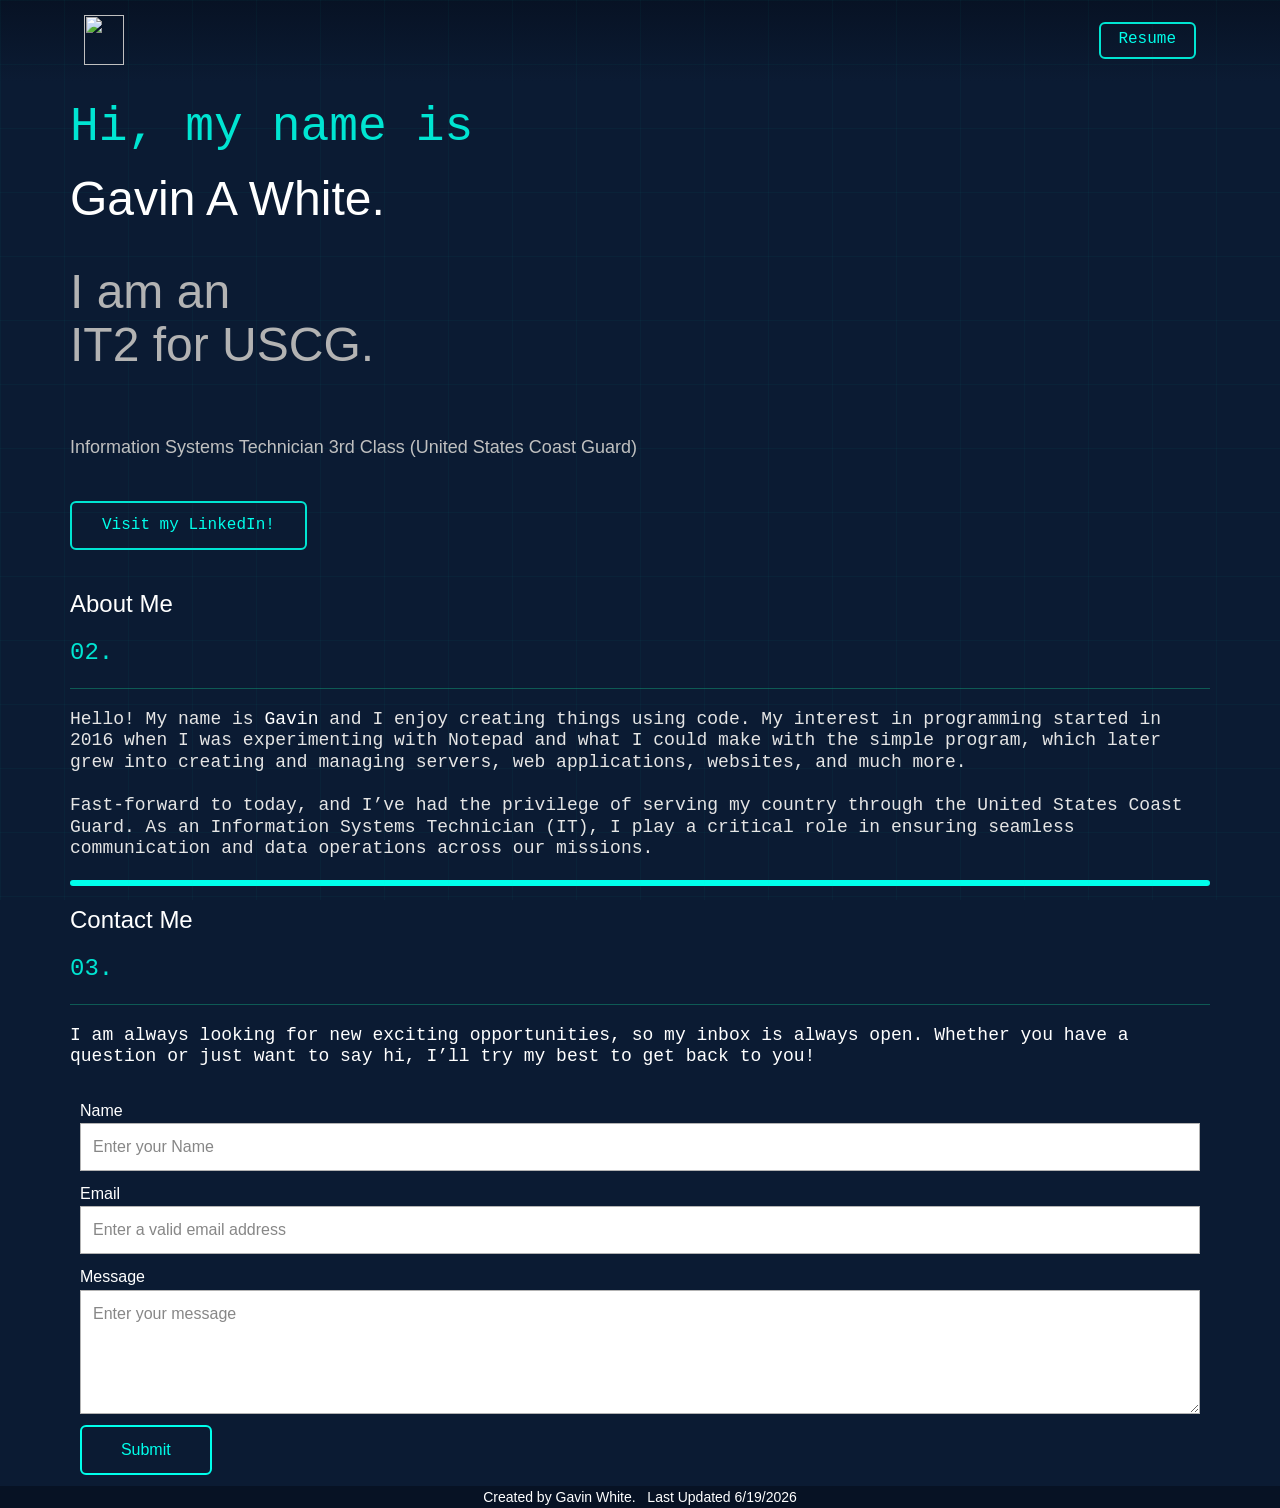
==== commit aa03e832: "Updated job title" ====
--- a/index.html
+++ b/index.html
@@ -72,7 +72,7 @@
           <div class="u-carousel-inner" role="listbox">
             <div class="u-active u-carousel-item u-container-style u-slide">
               <div class="u-container-layout u-container-layout-1">
-                <h1 class="u-custom-font u-text u-text-font u-text-grey-30 u-text-3">I am an<br>IT3 for USCG.
+                <h1 class="u-custom-font u-text u-text-font u-text-grey-30 u-text-3">I am an<br>IT2 for USCG.
                 </h1>
               </div>
             </div>
@@ -141,7 +141,7 @@
     
     
     <footer class="u-align-center u-clearfix u-custom-color-3 u-footer u-footer" id="sec-6ad7"><div class="u-clearfix u-sheet u-sheet-1">
-        <p class="u-small-text u-text u-text-variant u-text-1">Created by Gavin White.&nbsp; &nbsp;Last Updated 2/15/2026</p>
+        <p class="u-small-text u-text u-text-variant u-text-1">Created by Gavin White.&nbsp; &nbsp;Last Updated 6/19/2026</p>
       </div></footer>
   </body>
 </html>
--- a/gavinw.css
+++ b/gavinw.css
@@ -38143,16 +38143,13 @@
   background-position: 0 0;
   background-attachment: fixed;
 }
-/* ===== End Global Square Grid Background ===== */
 
-/* ===== Global Square Grid Background (overlay added) ===== */
-/* This uses an overlay so it remains visible even if sections have solid backgrounds. */
 html, body {
   min-height: 100%;
 }
 
 body {
-  background-color: #0b1b33; /* matches your current deep navy (also used in 404.html) */
+  background-color: #0b1b33;
   position: relative;
 }
 
@@ -38161,13 +38158,24 @@
   position: fixed;
   inset: 0;
   pointer-events: none;
-  z-index: 9999; /* above everything so it can't get covered */
+  z-index: 9998; 
   background-image:
     linear-gradient(rgba(0, 229, 210, 0.10) 1px, transparent 1px),
     linear-gradient(90deg, rgba(0, 229, 210, 0.10) 1px, transparent 1px);
-  background-size: 64px 64px; /* square size */
+  background-size: 64px 64px; 
   background-position: 0 0;
-  opacity: 0.35; /* overall strength (tweak 0.2–0.5) */
-}
-/* ===== End Global Square Grid Background (overlay added) ===== */
+  opacity: 0.35;
+}
 
+.u-image,
+.u-image * ,
+img,
+picture,
+video,
+canvas,
+svg {
+  position: relative;
+  z-index: 9999;
+}
+
+
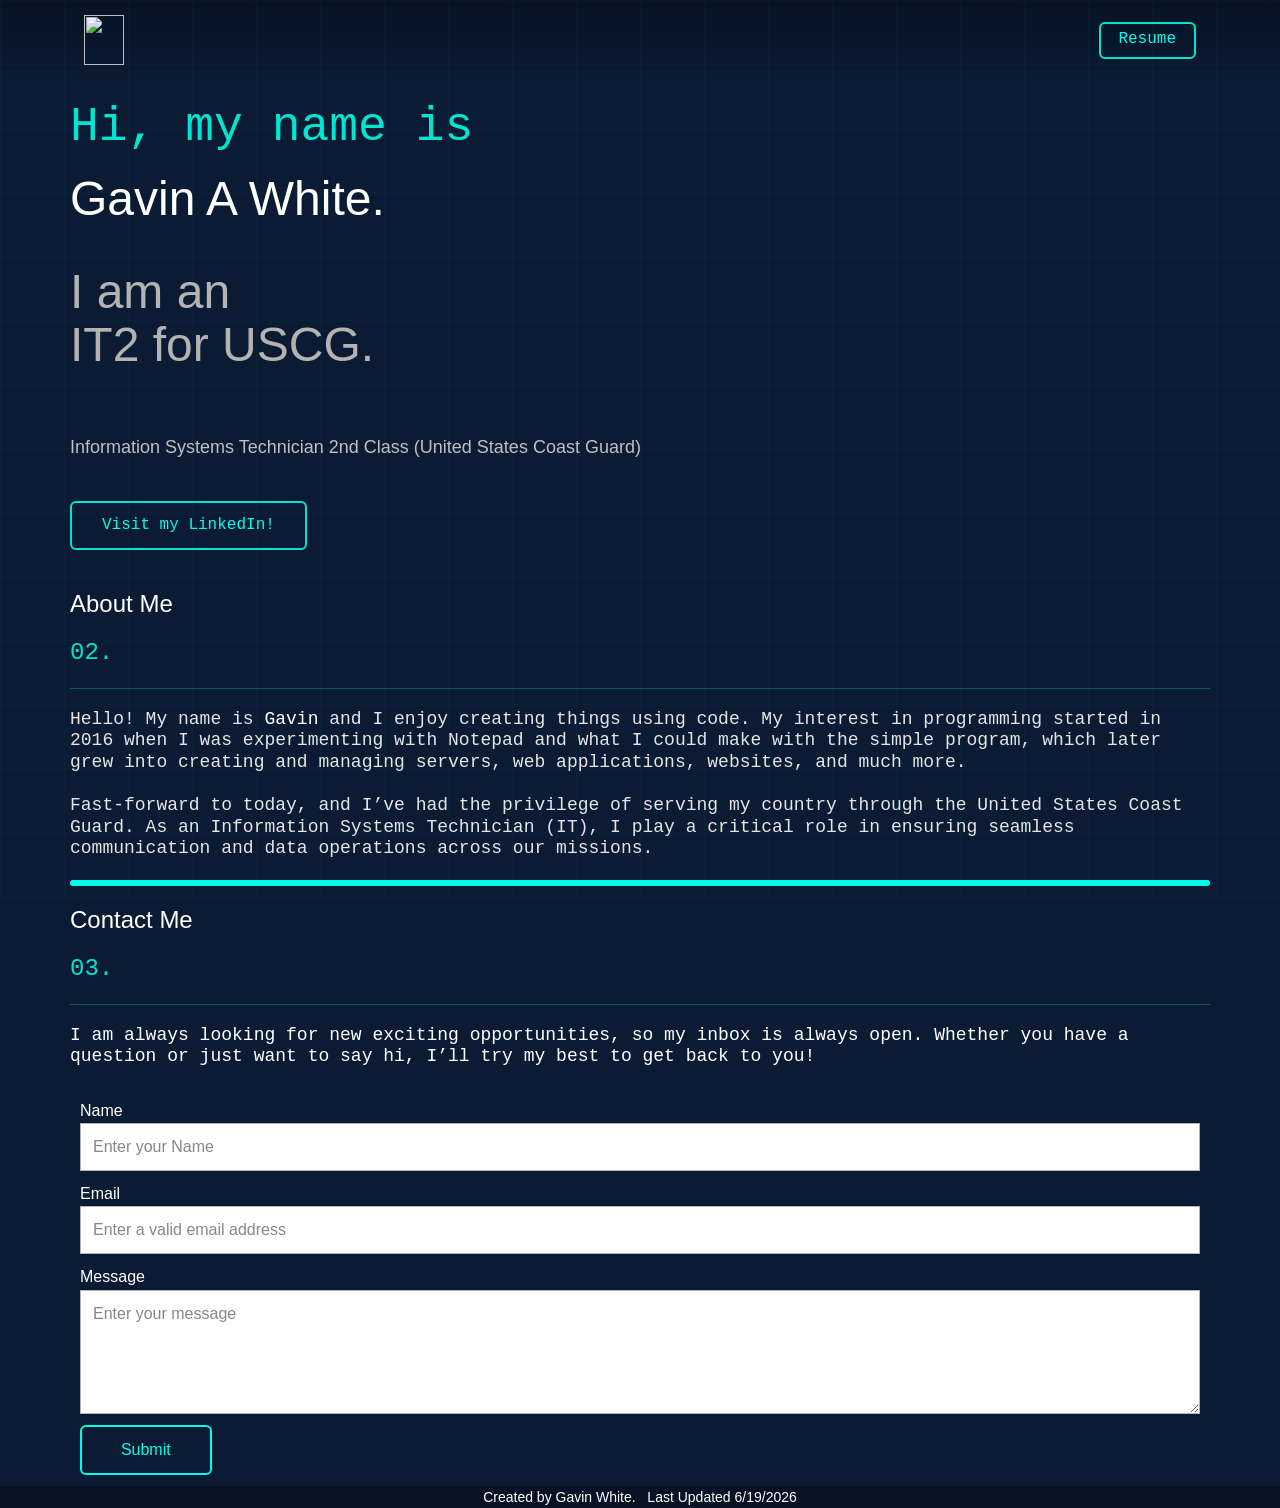
==== commit c8f477ff: "Update index.html" ====
--- a/index.html
+++ b/index.html
@@ -92,7 +92,7 @@
             <span class="sr-only"></span>
           </a>
         </div><br>
-        <h6 class="u-custom-font u-font-open-sans u-text u-text-grey-25 u-text-6"> Information Systems Technician 3rd Class (United States Coast Guard)<br><br>
+        <h6 class="u-custom-font u-font-open-sans u-text u-text-grey-25 u-text-6"> Information Systems Technician 2nd Class (United States Coast Guard)<br><br>
         </h6>
         <a href="https://www.linkedin.com/in/gavinwhite/" class="u-border-2 u-border-custom-color-4 u-border-hover-custom-color-4 u-btn u-btn-round u-button-style u-custom-font u-font-courier-new u-none u-radius-6 u-text-custom-color-5 u-btn-1" target="_blank" title="LinkedIn: gavinwhite">Visit my LinkedIn!</a>
       </div>
